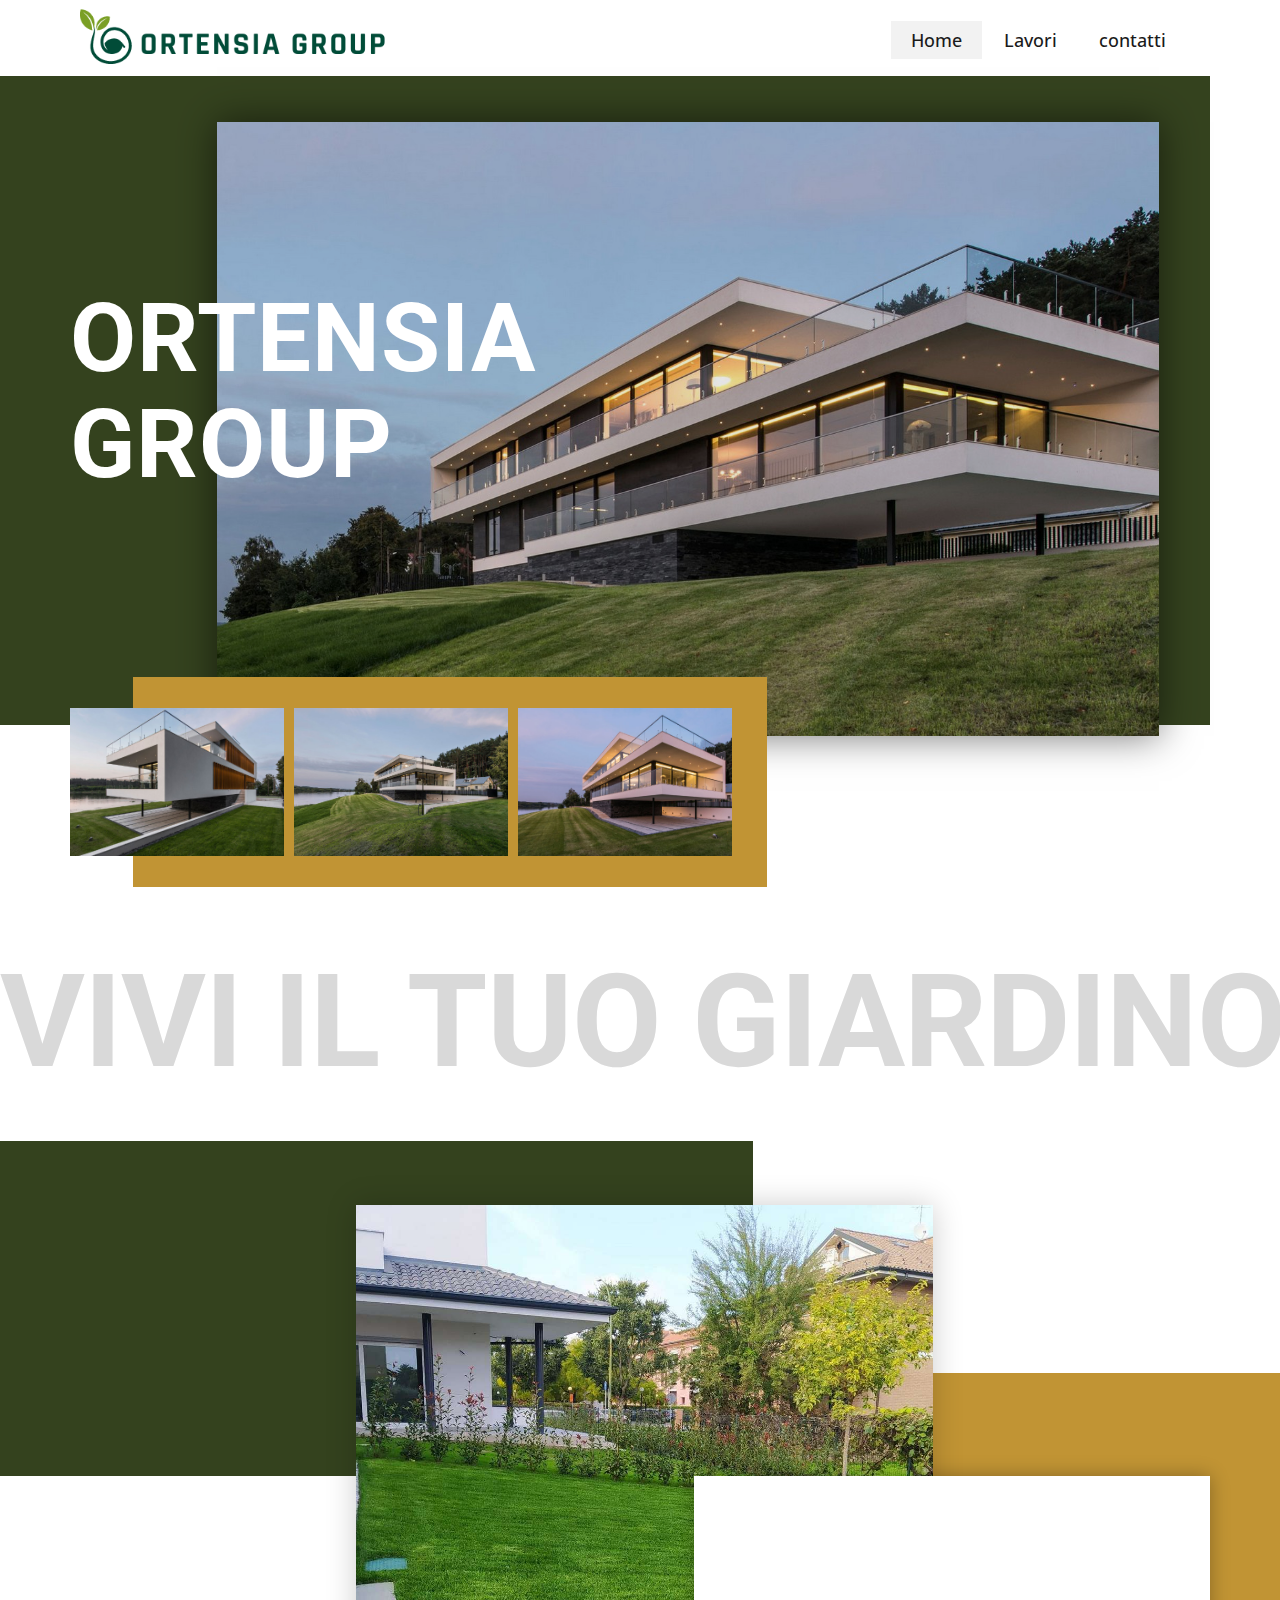
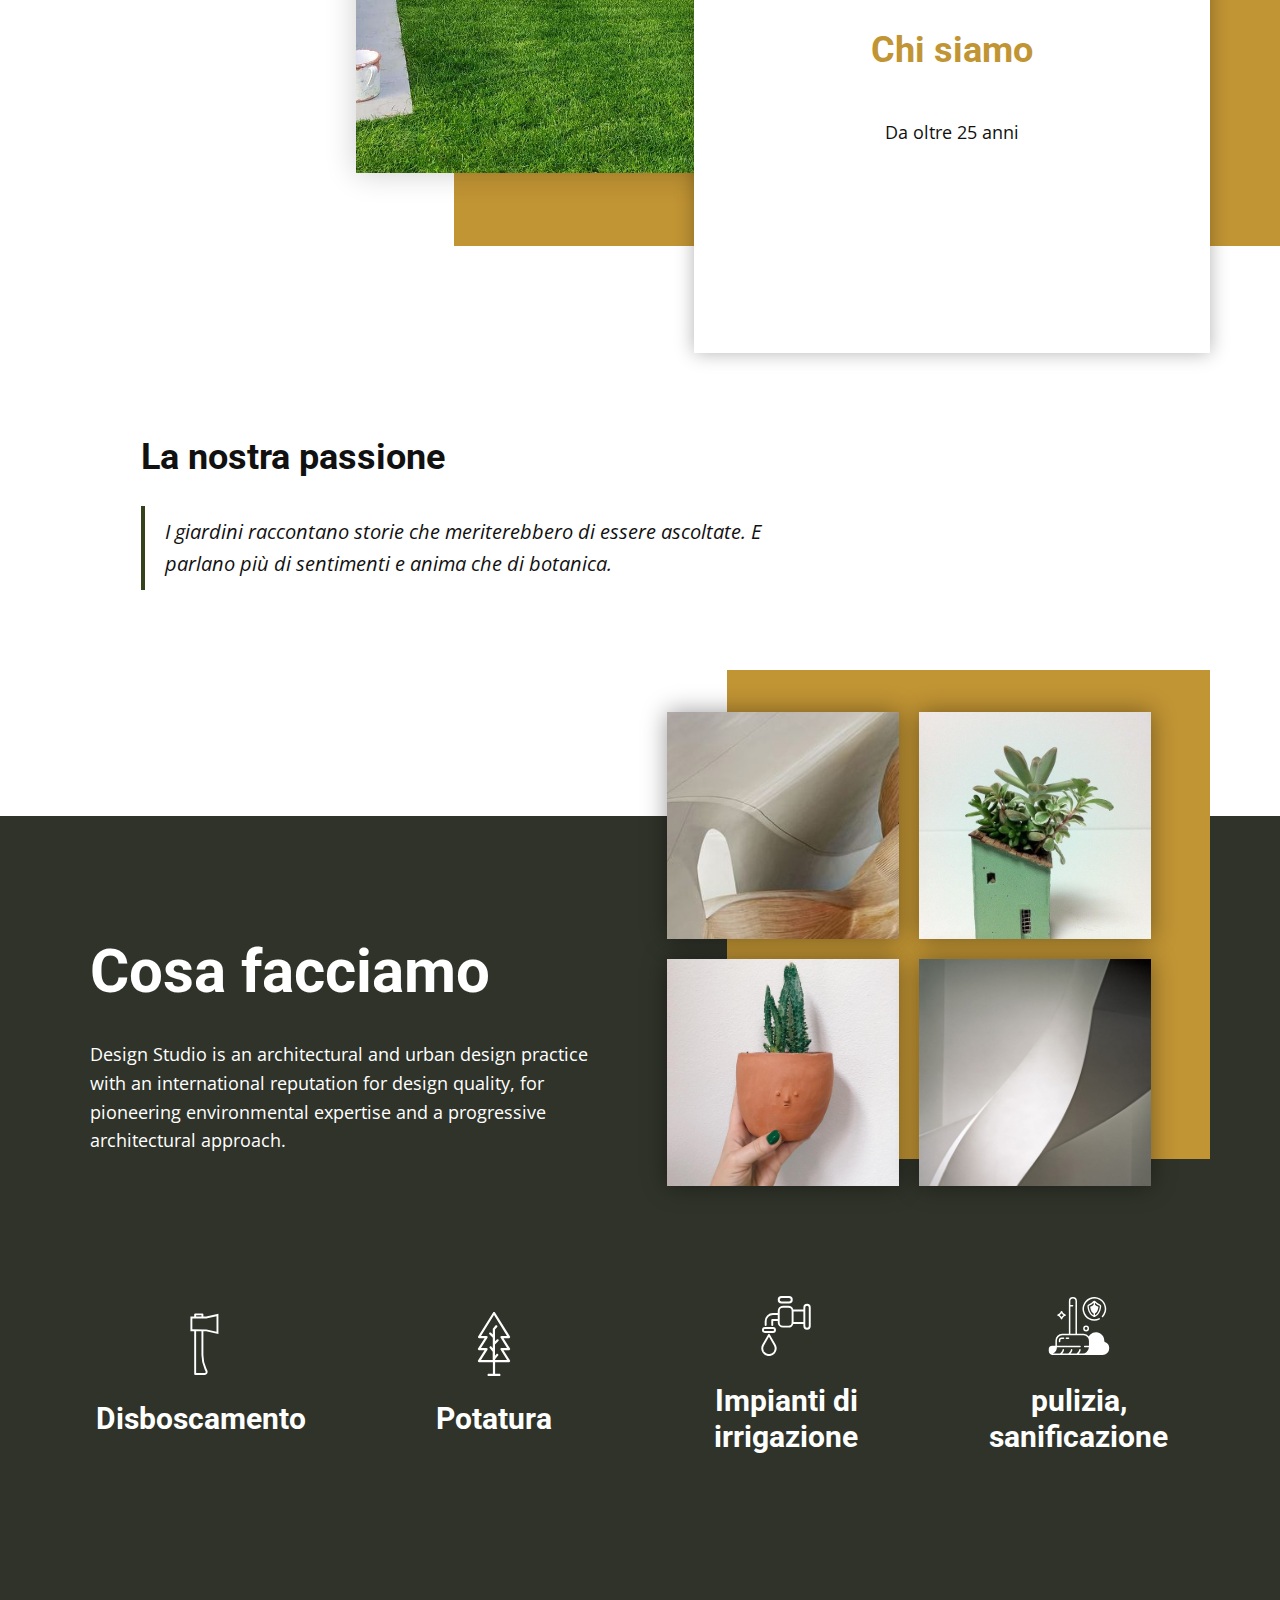
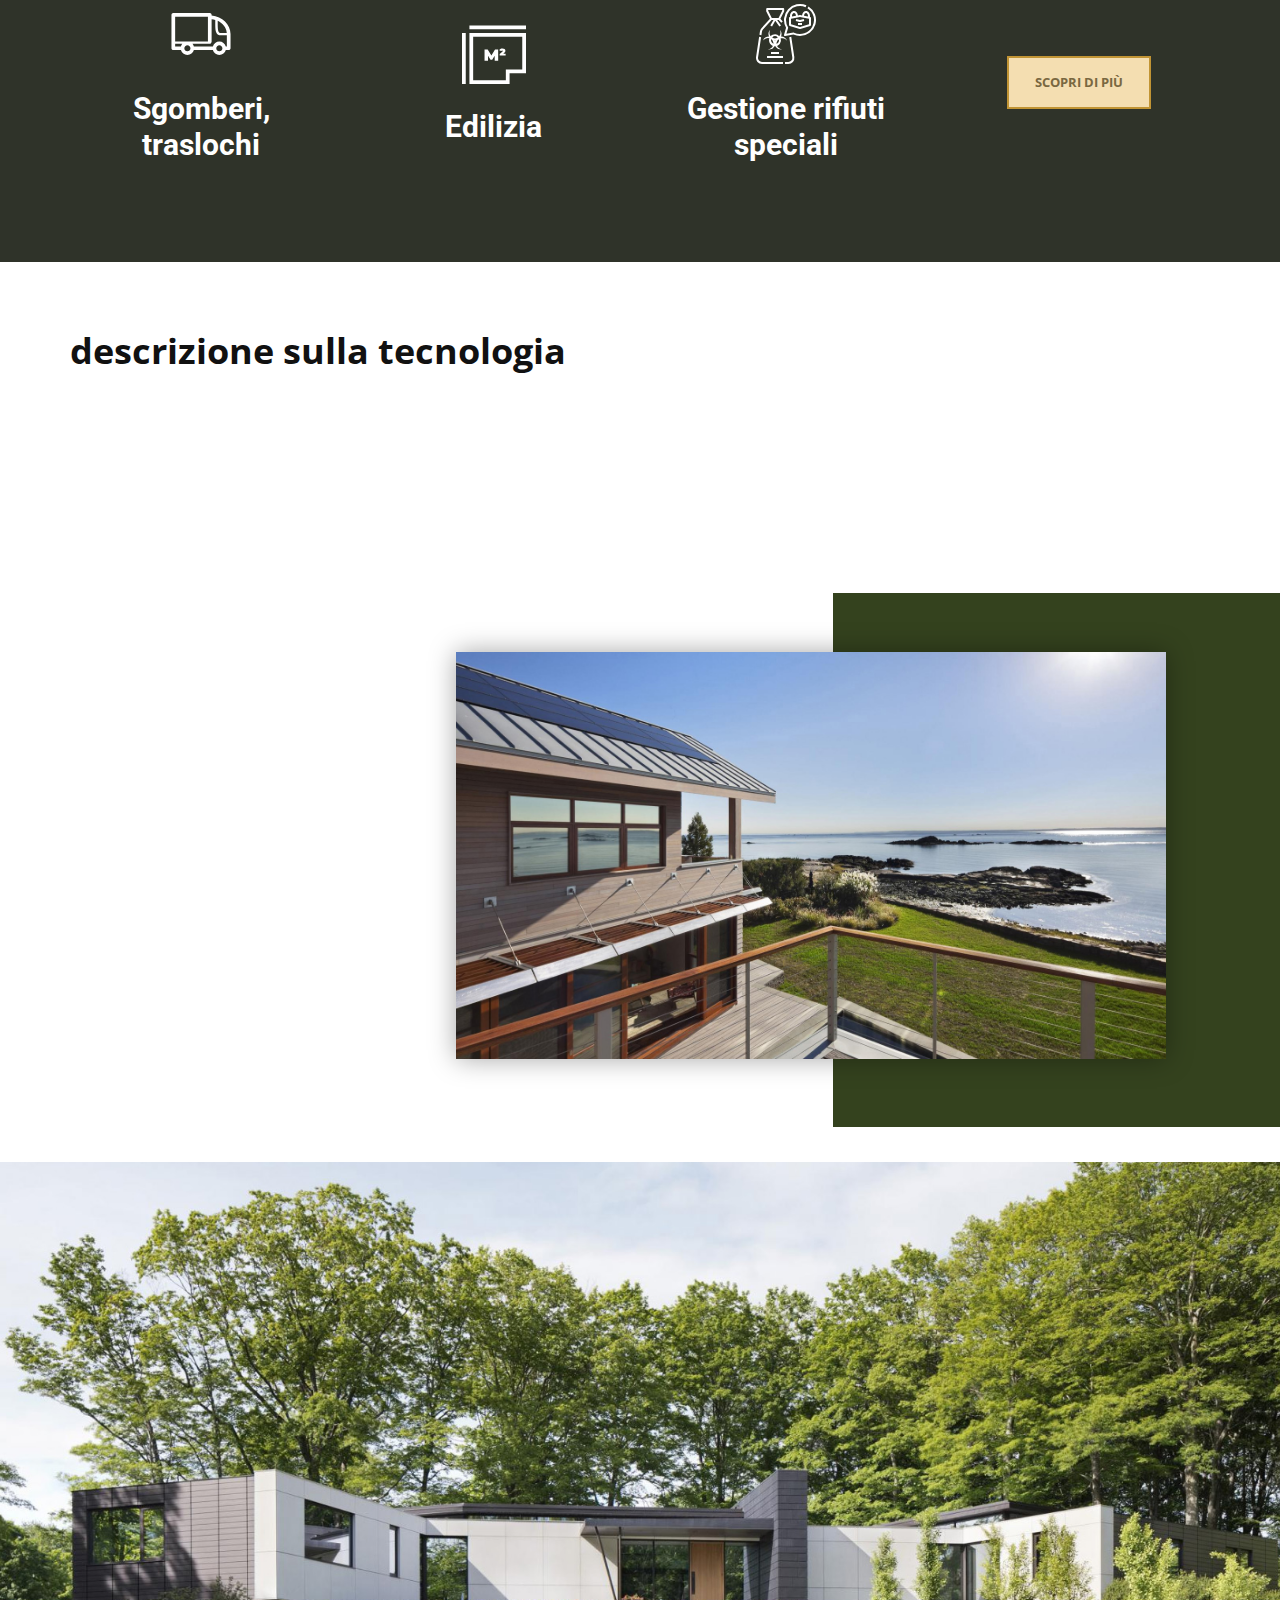
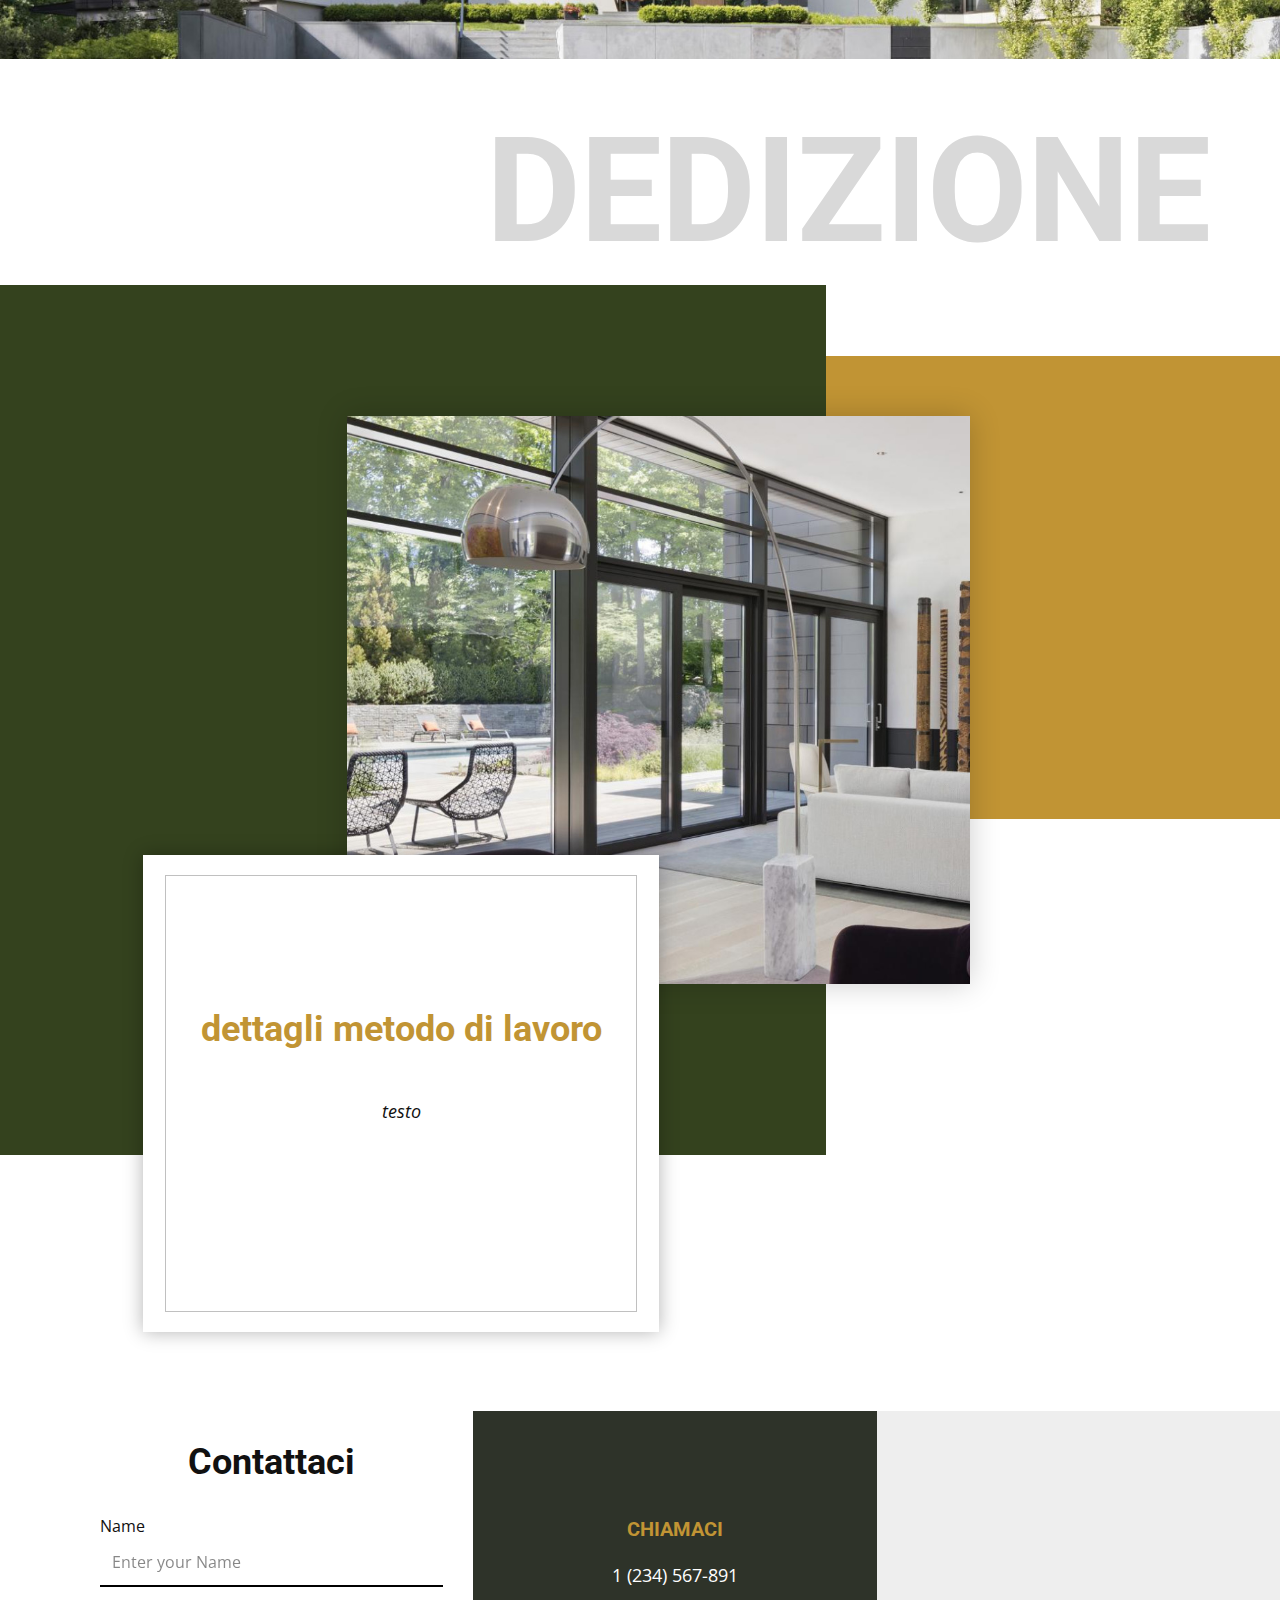
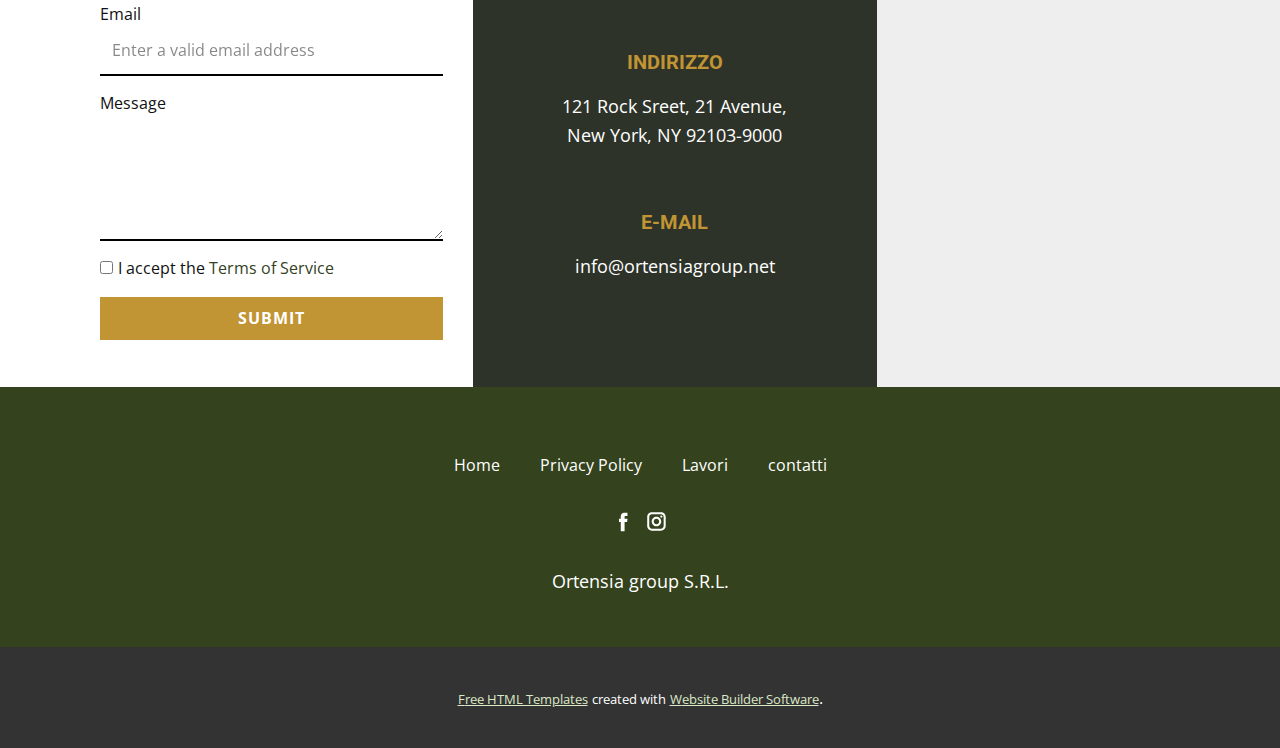
==== Home.html @ 45ccf009 "test" ====
<!DOCTYPE html>
<html style="font-size: 16px;">
  <head>
    <meta name="viewport" content="width=device-width, initial-scale=1.0">
    <meta charset="utf-8">
    <meta name="keywords" content="Real Estate Agency, Dream house, Amanda Martocchio Architecture, The design challenge, What We Do, Good Work, Greenwich Modern, What to learn more?">
    <meta name="description" content="">
    <meta name="page_type" content="np-template-header-footer-from-plugin">
    <title>Home</title>
    <link rel="stylesheet" href="nicepage.css" media="screen">
<link rel="stylesheet" href="Home.css" media="screen">
    <script class="u-script" type="text/javascript" src="jquery.js" defer=""></script>
    <script class="u-script" type="text/javascript" src="nicepage.js" defer=""></script>
    <meta name="generator" content="Nicepage 4.0.3, nicepage.com">
    <link id="u-theme-google-font" rel="stylesheet" href="https://fonts.googleapis.com/css?family=Roboto:100,100i,300,300i,400,400i,500,500i,700,700i,900,900i|Open+Sans:300,300i,400,400i,600,600i,700,700i,800,800i">
    
    
    
    
    
    
    
    
    
    
    
    <script type="application/ld+json">{
		"@context": "http://schema.org",
		"@type": "Organization",
		"name": "",
		"sameAs": []
}</script>
    <meta name="theme-color" content="#34421e">
    <meta property="og:title" content="Home">
    <meta property="og:type" content="website">
  </head>
  <body class="u-body"><header class="u-clearfix u-header" id="sec-f9f5"><div class="u-align-left u-clearfix u-sheet u-sheet-1">
        <img class="u-image u-image-default u-image-1" src="images/Partecify1.png" alt="" data-image-width="424" data-image-height="87">
        <nav class="u-menu u-menu-dropdown u-offcanvas u-menu-1" data-responsive-from="MD">
          <div class="menu-collapse" style="font-size: 1.125rem; letter-spacing: 0px; font-weight: 500;">
            <a class="u-button-style u-custom-active-color u-custom-border u-custom-border-color u-custom-hover-color u-custom-left-right-menu-spacing u-custom-padding-bottom u-custom-text-active-color u-custom-text-color u-custom-text-hover-color u-custom-top-bottom-menu-spacing u-nav-link" href="#" style="font-size: calc(1em + 10px); padding: 5px 12px;">
              <svg class="u-svg-link" preserveAspectRatio="xMidYMin slice" viewBox="0 0 302 302" style="undefined"><use xmlns:xlink="http://www.w3.org/1999/xlink" xlink:href="#svg-a760"></use></svg>
              <svg xmlns="http://www.w3.org/2000/svg" xmlns:xlink="http://www.w3.org/1999/xlink" version="1.1" id="svg-a760" x="0px" y="0px" viewBox="0 0 302 302" style="enable-background:new 0 0 302 302;" xml:space="preserve" class="u-svg-content"><g><rect y="36" width="302" height="30"></rect><rect y="236" width="302" height="30"></rect><rect y="136" width="302" height="30"></rect>
</g><g></g><g></g><g></g><g></g><g></g><g></g><g></g><g></g><g></g><g></g><g></g><g></g><g></g><g></g><g></g></svg>
            </a>
          </div>
          <div class="u-custom-menu u-nav-container">
            <ul class="u-nav u-spacing-2 u-unstyled u-nav-1"><li class="u-nav-item"><a class="u-active-grey-5 u-button-style u-hover-grey-10 u-nav-link u-text-active-grey-90 u-text-grey-90 u-text-hover-grey-90" href="Home.html" style="padding: 10px 20px;">Home</a>
</li><li class="u-nav-item"><a class="u-active-grey-5 u-button-style u-hover-grey-10 u-nav-link u-text-active-grey-90 u-text-grey-90 u-text-hover-grey-90" href="Lavori.html" style="padding: 10px 20px;">Lavori</a>
</li><li class="u-nav-item"><a class="u-active-grey-5 u-button-style u-hover-grey-10 u-nav-link u-text-active-grey-90 u-text-grey-90 u-text-hover-grey-90" href="contatti.html" style="padding: 10px 20px;">contatti</a>
</li></ul>
          </div>
          <div class="u-custom-menu u-nav-container-collapse">
            <div class="u-black u-container-style u-inner-container-layout u-opacity u-opacity-95 u-sidenav">
              <div class="u-inner-container-layout u-sidenav-overflow">
                <div class="u-menu-close"></div>
                <ul class="u-align-center u-nav u-popupmenu-items u-unstyled u-nav-2"><li class="u-nav-item"><a class="u-button-style u-nav-link" href="Home.html" style="padding: 10px 20px;">Home</a>
</li><li class="u-nav-item"><a class="u-button-style u-nav-link" href="Lavori.html" style="padding: 10px 20px;">Lavori</a>
</li><li class="u-nav-item"><a class="u-button-style u-nav-link" href="contatti.html" style="padding: 10px 20px;">contatti</a>
</li></ul>
              </div>
            </div>
            <div class="u-black u-menu-overlay u-opacity u-opacity-70"></div>
          </div>
        </nav>
      </div></header> 
    <section class="u-clearfix u-section-1" id="sec-baf5">
      <div class="u-palette-1-base u-shape u-shape-rectangle u-shape-1"></div>
      <img src="images/01.jpg" alt="" class="u-image u-image-default u-image-1">
      <div class="u-container-style u-group u-group-1">
        <div class="u-container-layout u-valign-middle u-container-layout-1">
          <h1 class="u-text u-text-body-alt-color u-title u-text-1">Ortensia Group</h1>
        </div>
      </div>
      <div class="u-palette-3-base u-shape u-shape-rectangle u-shape-2"></div>
      <div class="u-clearfix u-gutter-10 u-layout-wrap u-layout-wrap-1">
        <div class="u-layout">
          <div class="u-layout-row">
            <div class="u-border-no-bottom u-border-no-left u-border-no-right u-border-no-top u-container-style u-image u-layout-cell u-left-cell u-size-20 u-image-2">
              <div class="u-container-layout"></div>
            </div>
            <div class="u-border-no-bottom u-border-no-left u-border-no-right u-border-no-top u-container-style u-image u-layout-cell u-size-20 u-image-3">
              <div class="u-container-layout"></div>
            </div>
            <div class="u-border-no-bottom u-border-no-left u-border-no-right u-border-no-top u-container-style u-image u-layout-cell u-right-cell u-size-20 u-image-4">
              <div class="u-container-layout"></div>
            </div>
          </div>
        </div>
      </div>
    </section>
    <section class="u-clearfix u-section-2" id="carousel_45c2">
      <div class="u-container-style u-group u-group-1">
        <div class="u-container-layout u-valign-bottom-lg u-valign-middle-md u-valign-middle-sm u-valign-middle-xs u-container-layout-1">
          <h2 class="u-text u-text-grey-15 u-text-1">vivi Il tuo giardino</h2>
        </div>
      </div>
      <div class="u-palette-1-base u-shape u-shape-rectangle u-shape-1"></div>
      <div class="u-palette-3-base u-shape u-shape-rectangle u-shape-2"></div>
      <img src="images/giardinochisiamo.jpg" alt="" class="u-image u-image-default u-image-1" data-image-width="1993" data-image-height="1346">
      <div class="u-border-no-bottom u-border-no-left u-border-no-right u-border-no-top u-expanded-width-xs u-shape u-shape-rectangle u-white u-shape-3"></div>
      <div class="u-container-style u-group u-white u-group-2">
        <div class="u-container-layout u-container-layout-2">
          <h2 class="u-align-center u-text u-text-palette-3-base u-text-2">Chi siamo</h2>
          <p class="u-align-center u-text u-text-3">Da oltre 25 anni</p>
        </div>
      </div>
    </section>
    <section class="u-clearfix u-section-3" id="sec-af74">
      <div class="u-clearfix u-sheet u-sheet-1">
        <div class="u-align-center-xs u-align-left-lg u-align-left-md u-align-left-sm u-align-left-xl u-container-style u-group u-group-1">
          <div class="u-container-layout u-valign-middle-lg u-valign-middle-md u-valign-middle-sm u-valign-middle-xl u-container-layout-1">
            <h2 class="u-align-center-xs u-text u-text-1">La nostra passione&nbsp;</h2>
            <blockquote class="u-text u-text-2"> I giardini raccontano storie che meriterebbero di essere ascoltate. E parlano più di sentimenti e anima che di botanica.</blockquote>
          </div>
        </div>
      </div>
    </section>
    <section class="u-clearfix u-palette-1-dark-3 u-section-4" id="sec-0ca1">
      <div class="u-clearfix u-sheet u-sheet-1">
        <div class="u-palette-3-base u-shape u-shape-rectangle u-shape-1"></div>
        <div class="u-container-style u-expanded-width-sm u-group u-group-1">
          <div class="u-container-layout u-valign-middle-xl u-container-layout-1">
            <h2 class="u-text u-text-1">Cosa facciamo</h2>
            <p class="u-text u-text-2">Design Studio is an architectural and urban design practice with an international reputation for design quality, for pioneering environmental expertise and a progressive architectural approach.</p>
          </div>
        </div>
        <div class="u-clearfix u-gutter-0 u-layout-wrap u-layout-wrap-1">
          <div class="u-gutter-0 u-layout">
            <div class="u-layout-col">
              <div class="u-size-30">
                <div class="u-layout-row">
                  <div class="u-container-style u-layout-cell u-left-cell u-size-30 u-layout-cell-1">
                    <div class="u-container-layout">
                      <img class="u-expanded-width-sm u-expanded-width-xs u-image u-image-1" src="images/Untitled5.jpg">
                    </div>
                  </div>
                  <div class="u-container-style u-layout-cell u-right-cell u-size-30 u-layout-cell-2">
                    <div class="u-container-layout">
                      <img class="u-expanded-width-sm u-expanded-width-xs u-image u-image-2" src="images/33dee2efdaae64632514e4942754b400.jpg">
                    </div>
                  </div>
                </div>
              </div>
              <div class="u-size-30">
                <div class="u-layout-row">
                  <div class="u-container-style u-layout-cell u-left-cell u-size-30 u-layout-cell-3">
                    <div class="u-container-layout">
                      <img class="u-expanded-width-sm u-expanded-width-xs u-image u-image-3" src="images/d39717eb731b7ff9448aeffca445f15d.jpg">
                    </div>
                  </div>
                  <div class="u-container-style u-layout-cell u-right-cell u-size-30 u-layout-cell-4">
                    <div class="u-container-layout">
                      <img class="u-expanded-width-sm u-expanded-width-xs u-image u-image-4" src="images/8a209396-a5e6-d5fa-cdbb-6f3377184622.jpg">
                    </div>
                  </div>
                </div>
              </div>
            </div>
          </div>
        </div>
      </div>
    </section>
    <section class="u-clearfix u-palette-1-dark-3 u-section-5" id="sec-f016">
      <div class="u-clearfix u-sheet u-sheet-1">
        <div class="u-clearfix u-expanded-width u-gutter-30 u-layout-wrap u-layout-wrap-1">
          <div class="u-gutter-0 u-layout">
            <div class="u-layout-row">
              <div class="u-align-center-lg u-align-center-md u-align-center-sm u-align-center-xl u-container-style u-layout-cell u-left-cell u-similar-fill u-size-15 u-size-30-md u-layout-cell-1">
                <div class="u-container-layout u-valign-middle"><span class="u-icon u-icon-1"><svg class="u-svg-link" preserveAspectRatio="xMidYMin slice" viewBox="0 0 100 100" style="undefined"><use xmlns:xlink="http://www.w3.org/1999/xlink" xlink:href="#svg-dd08"></use></svg><svg class="u-svg-content" viewBox="0 0 100 100" id="svg-dd08"><defs><style>.cls-1{fill:none;}</style>
</defs><g id="Calque_2"><path class="cls-1" d="M50.72,30.15H42.39V95.25H55.66a1.68,1.68,0,0,0,1.45-.8,1.7,1.7,0,0,0,.11-1.65L55.6,89.31a52.58,52.58,0,0,1-4.88-22Z"></path><rect class="cls-1" height="2" width="8.33" x="42.39" y="5.17"></rect><path d="M58.05,30.17l19.17,4.38V2.79L58.05,7.17H53.72V3.67a1.5,1.5,0,0,0-1.5-1.5H40.89a1.5,1.5,0,0,0-1.5,1.5v3.5H33.47v23h5.92V96.75a1.5,1.5,0,0,0,1.5,1.5H55.66a4.72,4.72,0,0,0,4.28-6.72L58.32,88a49.49,49.49,0,0,1-4.6-20.76V30.16Zm-15.66-25h8.33v2H42.39ZM55.6,89.31l1.62,3.49a1.7,1.7,0,0,1-.11,1.65,1.68,1.68,0,0,1-1.45.8H42.39V30.14h8.33V67.28A52.58,52.58,0,0,0,55.6,89.31ZM36.47,27.13v-17H58.22l16-3.62V30.79L58.56,27.2Z"></path>
</g></svg></span>
                  <h3 class="u-align-center-xs u-text u-text-1">Disboscamento</h3>
                </div>
              </div>
              <div class="u-align-center-lg u-align-center-md u-align-center-sm u-align-center-xl u-container-style u-layout-cell u-similar-fill u-size-15 u-size-30-md u-layout-cell-2">
                <div class="u-container-layout u-valign-middle"><span class="u-icon u-icon-2"><svg class="u-svg-link" preserveAspectRatio="xMidYMin slice" viewBox="0 0 64 64" style="undefined"><use xmlns:xlink="http://www.w3.org/1999/xlink" xlink:href="#svg-b683"></use></svg><svg class="u-svg-content" viewBox="0 0 64 64" id="svg-b683" style="enable-background:new 0 0 64 64;"><g id="Layer_6"><g><path d="M48,37.6c0.2-0.4,0.2-0.8,0-1.1l-6.5-10.3H47c0.4,0,0.8-0.2,1-0.6s0.2-0.8,0-1.1l-15-24c-0.4-0.6-1.5-0.6-1.9,0l-15,24    c-0.2,0.3-0.2,0.8,0,1.1s0.6,0.6,1,0.6h5.5L16,36.5c-0.2,0.3-0.2,0.8,0,1.1c0.2,0.4,0.6,0.6,1,0.6h5.5L16,48.5    c-0.2,0.3-0.2,0.8,0,1.1c0.2,0.4,0.6,0.6,1,0.6h13.9v11.6h-4.3c-0.6,0-1.1,0.5-1.1,1.1S26,64,26.6,64h10.8c0.6,0,1.1-0.5,1.1-1.1    s-0.5-1.1-1.1-1.1h-4.3V50.2H47c0.4,0,0.8-0.2,1-0.6c0.2-0.4,0.2-0.8,0-1.1l-6.5-10.3H47C47.4,38.2,47.8,37.9,48,37.6z M39.5,35.9    c-0.4,0-0.8,0.2-1,0.6c-0.2,0.4-0.2,0.8,0,1.1L45,48H33.1v-0.8l3-3.6c0.4-0.5,0.3-1.2-0.2-1.6c-0.5-0.4-1.2-0.3-1.6,0.2l-1.3,1.6    V32.5l3.4-3.4c0.4-0.4,0.4-1.1,0-1.6s-1.1-0.4-1.6,0l-1.8,1.8V17.6l2.2-2.6c0.4-0.5,0.3-1.2-0.2-1.6c-0.5-0.4-1.2-0.3-1.6,0.2    l-2.4,2.9c-0.1,0.1-0.2,0.2-0.2,0.4c0,0,0,0.1,0,0.1c0,0.1,0,0.1,0,0.2v5.3l-1.8-1.8c-0.4-0.4-1.1-0.4-1.6,0    c-0.4,0.4-0.4,1.1,0,1.6l3.4,3.4v10.6l-1.3-1.6c-0.4-0.5-1.1-0.5-1.6-0.2c-0.5,0.4-0.5,1.1-0.2,1.6l3,3.7V48H19l6.5-10.3    c0.2-0.3,0.2-0.8,0-1.1c-0.2-0.4-0.6-0.6-1-0.6H19l6.5-10.3c0.2-0.3,0.2-0.8,0-1.1c-0.2-0.4-0.6-0.6-1-0.6H19L32,3.1l13,20.8h-5.5    c-0.4,0-0.8,0.2-1,0.6c-0.2,0.4-0.2,0.8,0,1.1L45,35.9H39.5z"></path>
</g>
</g></svg></span>
                  <h3 class="u-align-center-xs u-text u-text-2">Potatura</h3>
                </div>
              </div>
              <div class="u-align-center-lg u-align-center-md u-align-center-sm u-align-center-xl u-container-style u-layout-cell u-similar-fill u-size-15 u-size-30-md u-layout-cell-3">
                <div class="u-container-layout u-valign-middle"><span class="u-icon u-icon-3"><svg class="u-svg-link" preserveAspectRatio="xMidYMin slice" viewBox="0 0 32 32" style="undefined"><use xmlns:xlink="http://www.w3.org/1999/xlink" xlink:href="#svg-8d62"></use></svg><svg class="u-svg-content" viewBox="0 0 32 32" id="svg-8d62"><path d="M4.2856,29.2708c.0263.0419.0547.0825.083.1211l.5508.6108c.0078.0073.0888.0776.0966.0845l.545.3794a3.7433,3.7433,0,0,0,.5107.2446l.1445.0527a.4691.4691,0,0,0,.0635.023c.0693.0229.1406.0444.2158.0649a3.7639,3.7639,0,0,0,.9746.127,3.9334,3.9334,0,0,0,.9952-.1289c.0683-.0191.14-.04.208-.0625l.0019-.001.0147-.0049-.001-.001c.0176-.0044.0342-.01.0478-.0146l.1407-.0528a3.7614,3.7614,0,0,0,.8457-.4609c.041-.0283.081-.0581.1074-.08.084-.0649.167-.1338.2471-.208l.43-.4687.0772-.1021c.0293-.04.0576-.0806.0752-.1094.0488-.0727.0947-.1469.14-.2231.002-.0044.0479-.0825.05-.0869A3.8357,3.8357,0,0,0,10.8,25.2224L7.8979,20.1946a.4863.4863,0,0,0-.8418,0L4.1518,25.2229a3.8281,3.8281,0,0,0-.5127,1.9136,3.9093,3.9093,0,0,0,.5078,1.9106Zm.708-3.5625,2.4834-4.3,2.4824,4.3a2.864,2.864,0,0,1,.3848,1.4292,2.9452,2.9452,0,0,1-.3848,1.4346c-.0332.0576-.0674.1133-.16.2481l.3926.2861-.456-.2012.3877.293-.5069-.15-.0937.1011-.1026.1c-.0595.0542-.1211.1059-.2636.2138a2.8074,2.8074,0,0,1-.6358.3467l-.1221.0449-.0175.0059-.1709.0522a2.8686,2.8686,0,0,1-1.459.0025L6.57,29.86l-.0244-.0068-.1191-.0459a2.9113,2.9113,0,0,1-.3613-.17l-.3418-.23-.52-.52-.4414.22.3457-.3525-.0683-.106-.4053.2681.33-.3951A2.8922,2.8922,0,0,1,4.61,27.1365,2.8563,2.8563,0,0,1,4.9936,25.7083Z"></path><path d="M5.8305,15.9988a.4851.4851,0,0,0,.4853-.4859V13.6223A3.1659,3.1659,0,0,1,9.4789,10.46h2.3965v2.0606H9.1235a.4847.4847,0,0,0-.4854.4853v2.5068a.4854.4854,0,1,0,.9707,0V13.4915h2.2666v.7207a2.589,2.589,0,0,0,2.5859,2.5859h2.74a2.58,2.58,0,0,0,2.4521-1.8052h5.0284v1.0435a1.84,1.84,0,0,0,3.68,0V6.6882a1.84,1.84,0,0,0-3.68,0V7.7317H19.6537a2.58,2.58,0,0,0-2.4521-1.8052h-2.74a2.5887,2.5887,0,0,0-2.5859,2.586v.976H9.4789a4.1386,4.1386,0,0,0-4.1338,4.1338v1.8906A.4852.4852,0,0,0,5.8305,15.9988ZM25.6528,6.6882a.8691.8691,0,0,1,1.7382,0v9.3482a.8691.8691,0,0,1-1.7382,0V6.6882Zm-.9707,7.3335H19.7875V8.7029h4.8946ZM12.8461,8.5125a1.617,1.617,0,0,1,1.6152-1.6148h2.74a1.617,1.617,0,0,1,1.6152,1.6148v5.7a1.6166,1.6166,0,0,1-1.6152,1.6147h-2.74a1.6166,1.6166,0,0,1-1.6152-1.6147v-5.7Z"></path><path d="M5.4223,19.4436H9.5317a1.4683,1.4683,0,0,0,0-2.9365H5.4223a1.4683,1.4683,0,0,0,0,2.9365Zm0-1.9653H9.5317a.4971.4971,0,0,1,0,.9941H5.4223a.4971.4971,0,1,1,0-.9941Z"></path><path d="M13.7455,4.762h3.7578a1.8706,1.8706,0,0,0,0-3.7412H13.7455a1.8706,1.8706,0,0,0,0,3.7412Zm0-2.77h3.7578a.9.9,0,0,1,0,1.7993H13.7455a.9.9,0,0,1,0-1.7993Z"></path></svg></span>
                  <h3 class="u-align-center-xs u-text u-text-3">Impianti di irrigazione</h3>
                </div>
              </div>
              <div class="u-align-center u-container-style u-layout-cell u-right-cell u-similar-fill u-size-15 u-size-30-md u-layout-cell-4">
                <div class="u-container-layout u-valign-middle-lg u-valign-middle-md u-valign-middle-sm u-valign-middle-xl"><span class="u-icon u-icon-4"><svg class="u-svg-link" preserveAspectRatio="xMidYMin slice" viewBox="0 0 512 512" style="undefined"><use xmlns:xlink="http://www.w3.org/1999/xlink" xlink:href="#svg-dd3a"></use></svg><svg class="u-svg-content" viewBox="0 0 512 512" id="svg-dd3a"><g id="Cleaning_hygiene"><path d="M85.5624,174.9673c14.249,6.42,19.0005,11.1709,25.42,25.42a6,6,0,0,0,10.94,0c6.42-14.248,11.1714-19,25.4209-25.42a6,6,0,0,0,0-10.9414c-14.249-6.419-19.0005-11.1709-25.42-25.42a6,6,0,0,0-10.94,0c-6.42,14.249-11.1714,19.0009-25.42,25.42a6,6,0,0,0-.0005,10.9414Zm30.8906-20.875a44.2886,44.2886,0,0,0,15.4048,15.4043,44.3087,44.3087,0,0,0-15.4048,15.4043,44.3073,44.3073,0,0,0-15.4043-15.4043A44.2914,44.2914,0,0,0,116.453,154.0923Z"></path><path d="M463.1387,384.1265a7.9924,7.9924,0,0,1-5.12-7.59c0-.17,0-.33.01-.49a66.5655,66.5655,0,0,0,0-7.34c-1.82-33.59-29.58-60.96-63.2-62.32a65.4988,65.4988,0,0,0-48.45,18.35A66.1879,66.1879,0,0,0,335.09,339.032a54.7666,54.7666,0,0,0-42.4613-20.1155H239.77V56.5806a32.4087,32.4087,0,0,0-64.8174,0V318.9165H122.0986a54.88,54.88,0,0,0-54.88,54.88v40h-24.89a28.3742,28.3742,0,0,0-28.34,28.34v14.71a30.9217,30.9217,0,0,0,11.1479,23.7747c.0949.0791.1857.1621.2851.2353a30.8463,30.8463,0,0,0,19.557,6.97h61.267l.0218.0012.0153-.0012h66.53l.0217.0012.0154-.0012h66.53l.0217.0012.0154-.0012H443.6987a54.9971,54.9971,0,0,0,38.8-16.26,52.7053,52.7053,0,0,0,15.51-37.8A53.8292,53.8292,0,0,0,463.1387,384.1265ZM186.953,100.0317h17.5435a6,6,0,0,0,0-12H186.953V56.5806a20.4087,20.4087,0,0,1,40.8174,0V318.9165H186.953Zm67.9387,375.7947c13.5628-14.9172,14.6326-27.8508,14.678-28.5173a6.03,6.03,0,0,0-5.5727-6.4307,5.9647,5.9647,0,0,0-6.3936,5.541c-.0556.6009-1.55,14.5081-20.2673,29.407H188.3243c13.5629-14.9172,14.6326-27.8508,14.678-28.5173a6.03,6.03,0,0,0-5.5727-6.4307,5.9607,5.9607,0,0,0-6.3936,5.541c-.0556.6009-1.55,14.5081-20.2673,29.407h-49.012c13.5626-14.9172,14.6323-27.8508,14.6778-28.5173a6.03,6.03,0,0,0-5.5728-6.4307,5.9633,5.9633,0,0,0-6.3936,5.541c-.0556.6009-1.55,14.5081-20.2668,29.407H46.6685c17.1311-8.53,25.2-20.9043,28.9911-30.8044a58.5283,58.5283,0,0,0,3.786-19.2256H264.1987a6,6,0,0,0,0-12H79.2187v-40a42.88,42.88,0,0,1,42.88-42.88h58.835l.0193.001H233.77l.0193-.001h58.8391a42.88,42.88,0,0,1,42.88,42.88v40h-34.27a6,6,0,0,0,0,12h33.5772c-.1313,3.58-.3772,6.07-.3772,6.07a58.1924,58.1924,0,0,1-19.1,33.48,41.4239,41.4239,0,0,1-27.73,10.48Z"></path><path d="M132.5136,348.0591H117.6293A23.2629,23.2629,0,0,0,94.393,371.2964v8.7851a6,6,0,0,0,12,0v-8.7851a11.25,11.25,0,0,1,11.2363-11.2373h14.8843a6,6,0,0,0,0-12Z"></path><path d="M172.0189,348.0591H154.9423a6,6,0,0,0,0,12h17.0766a6,6,0,0,0,0-12Z"></path><path d="M289.2391,275.4673A23.5574,23.5574,0,1,0,312.7968,251.91,23.5846,23.5846,0,0,0,289.2391,275.4673Zm35.1148,0A11.5574,11.5574,0,1,1,312.7968,263.91,11.57,11.57,0,0,1,324.3539,275.4673Z"></path><path d="M378.829,213.9165a94.0012,94.0012,0,0,0,41.103-9.3437,6,6,0,0,0-5.2051-10.8125,82.0957,82.0957,0,0,1-35.8979,8.1562A82.8708,82.8708,0,1,1,439.682,175.3a6,6,0,1,0,8.81,8.1484,94.8725,94.8725,0,1,0-69.6626,30.4678Z"></path><path d="M390.0585,60.3159a14.3105,14.3105,0,0,0-11.0008-5.8281,5.2452,5.2452,0,0,0-1.2133,0,14.3112,14.3112,0,0,0-11.0013,5.8281c-9.2558,12.48-25.5048,19.7237-34.3671,22.9307A14.5233,14.5233,0,0,0,322.97,98.1509c5.1543,59.1211,35.7422,78.0547,48.6538,83.45a17.5764,17.5764,0,0,0,13.6533,0c12.9121-5.3955,43.5-24.3291,48.6543-83.45a14.523,14.523,0,0,0-9.5063-14.9043C415.5634,80.04,399.3143,72.7954,390.0585,60.3159Zm-44.1773,45.5313c4.0262,31.5166,17.5876,45.1875,27.07,50.988v13.2683c-12.1923-6.1372-34.7582-23.99-39.023-72.9077A3.51,3.51,0,0,1,336.22,93.59c9.24-3.3442,25.6264-10.666,36.7315-23.372v14.249a5.5134,5.5134,0,0,0,.0655.8056c-7.8126,7.2-17.1606,11.9986-23.8194,14.8106A5.4985,5.4985,0,0,0,345.8812,105.8472Zm77.0923-8.6514c-4.2647,48.9158-26.83,66.77-39.0224,72.9072V156.8352c9.4823-5.8,23.0436-19.4714,27.0693-50.988a5.5,5.5,0,0,0-3.3159-5.7637c-6.6593-2.812-16.0073-7.61-23.819-14.8106a5.5134,5.5134,0,0,0,.0656-.8056V70.2188c11.105,12.7058,27.4913,20.0273,36.73,23.3715A3.51,3.51,0,0,1,422.9735,97.1958Z"></path>
</g></svg></span>
                  <h3 class="u-text u-text-4">pulizia, sanificazione</h3>
                </div>
              </div>
            </div>
          </div>
        </div>
      </div>
    </section>
    <section class="u-clearfix u-palette-1-dark-3 u-section-6" id="carousel_c080">
      <div class="u-clearfix u-sheet u-sheet-1">
        <div class="u-clearfix u-expanded-width u-gutter-30 u-layout-wrap u-layout-wrap-1">
          <div class="u-gutter-0 u-layout">
            <div class="u-layout-row">
              <div class="u-align-center-lg u-align-center-md u-align-center-sm u-align-center-xl u-container-style u-layout-cell u-left-cell u-similar-fill u-size-15 u-size-30-md u-layout-cell-1">
                <div class="u-container-layout u-valign-middle"><span class="u-icon u-icon-1"><svg class="u-svg-link" preserveAspectRatio="xMidYMin slice" viewBox="0 0 26 26" style="undefined"><use xmlns:xlink="http://www.w3.org/1999/xlink" xlink:href="#svg-7f50"></use></svg><svg class="u-svg-content" viewBox="0 0 26 26" id="svg-7f50"><path d="M17.3105469,5.4951172V5.2109375c0-0.4140625-0.3359375-0.75-0.75-0.75H1.7490234  c-0.4140625,0-0.75,0.3359375-0.75,0.75v13.578125c0,0.4140625,0.3359375,0.75,0.75,0.75h3.0946045  c0.3288574,1.1506348,1.3780518,2,2.6329346,2s2.3040771-0.8493652,2.6329346-2h6.4510498h1.2567139  c0.3288574,1.1506348,1.3780518,2,2.6329346,2s2.3040771-0.8493652,2.6329346-2h0.9940186  c0.0308228,0,0.0570679-0.0139771,0.0869141-0.0175781c0.0298462,0.0036011,0.0560913,0.0175781,0.0869141,0.0175781  c0.4140625,0,0.75-0.3359375,0.75-0.75v-5.7397461C25.0009766,9.0928345,21.6141357,5.8380127,17.3105469,5.4951172z   M23.4721069,12.5493164h-2.8168335c-0.71875-0.1967773-0.8642578-1.4838867-0.8642578-3.4882813V7.6651001  C21.835083,8.6127319,23.2741699,10.4281616,23.4721069,12.5493164z M18.7910156,7.2894287v1.7716064  c0,2.1738281,0.1298828,4.1518555,1.7041016,4.4780273c0.0332031,0.0068359,0.0673828,0.0102539,0.1015625,0.0102539h2.9042969  v4.4897461h-0.4178467c-0.3288574-1.1506348-1.3780518-2-2.6329346-2s-2.3040771,0.8493652-2.6329346,2h-1.2567139h-6.4510498  C9.99823,17.6497803,9.8059692,17.2982788,9.5479736,17h7.0125732c0.201355,0,0.3722534-0.1203003,0.4515381-0.291626  c0.177063-0.1372681,0.2984619-0.3421631,0.2984619-0.583374V6.9979858  C17.8234863,7.0465698,18.3175659,7.1478882,18.7910156,7.2894287z M15.8105469,16H2.4990234V5.9609375h13.3115234V16z   M2.4990234,17h2.9061279c-0.2579956,0.2982788-0.4502563,0.6497803-0.5615234,1.0390625H2.4990234V17z M7.4765625,20.0390625  c-0.6894531,0-1.25-0.5605469-1.25-1.25s0.5605469-1.25,1.25-1.25c0.6885986,0,1.2481689,0.5593262,1.2495117,1.2475586  c0,0.0008545-0.0004883,0.0015869-0.0004883,0.0024414s0.0004883,0.0015869,0.0004883,0.0024414  C8.7247314,19.4797363,8.1651611,20.0390625,7.4765625,20.0390625z M20.4501953,20.0390625c-0.6894531,0-1.25-0.5605469-1.25-1.25  s0.5605469-1.25,1.25-1.25s1.25,0.5605469,1.25,1.25S21.1396484,20.0390625,20.4501953,20.0390625z" fill="currentColor"></path></svg></span>
                  <h3 class="u-align-center-xs u-text u-text-1">Sgomberi, traslochi</h3>
                </div>
              </div>
              <div class="u-align-center-lg u-align-center-md u-align-center-sm u-align-center-xl u-container-style u-layout-cell u-similar-fill u-size-15 u-size-30-md u-layout-cell-2">
                <div class="u-container-layout u-valign-middle"><span class="u-icon u-icon-2"><svg class="u-svg-link" preserveAspectRatio="xMidYMin slice" viewBox="0 -22 512 512" style="undefined"><use xmlns:xlink="http://www.w3.org/1999/xlink" xlink:href="#svg-0330"></use></svg><svg xmlns="http://www.w3.org/2000/svg" viewBox="0 -22 512 512" id="svg-0330" class="u-svg-content"><path d="m59.332031 467h321.335938v-85.332031h131.332031v-321.714844h-452.667969zm30-377.046875h392.667969v261.714844h-131.332031v85.332031h-261.335938zm0 0"></path><path d="m59.332031 0h452.667969v30h-452.667969zm0 0"></path><path d="m0 59.953125h30v407.046875h-30zm0 0"></path><path d="m264.054688 191.496094-28.863282 48.492187-29.640625-48.492187h-25.222656v91.003906h27.953125v-40.042969l19.761719 31.851563h13.519531l19.761719-33.28125.257812 41.472656h27.953125l-.261718-91.003906zm0 0"></path><path d="m336.980469 219.058594c8.449219-7.410156 10.398437-11.960938 10.398437-17.160156 0-10.53125-9.617187-17.160157-23.917968-17.160157-13.390626 0-21.84375 5.457031-25.613282 12.867188l15.082032 7.152343c1.6875-3.121093 4.679687-4.941406 8.710937-4.941406 3.640625 0 5.199219 1.5625 5.199219 3.640625 0 1.691407-.78125 3.769531-4.679688 7.019531l-20.671875 17.683594v11.828125h47.582031v-14.816406h-19.242187zm0 0"></path></svg></span>
                  <h3 class="u-align-center-xs u-text u-text-2">Edilizia</h3>
                </div>
              </div>
              <div class="u-align-center-lg u-align-center-md u-align-center-sm u-align-center-xl u-container-style u-layout-cell u-similar-fill u-size-15 u-size-30-md u-layout-cell-3">
                <div class="u-container-layout u-valign-middle"><span class="u-icon u-icon-3"><svg class="u-svg-link" preserveAspectRatio="xMidYMin slice" viewBox="0 0 512 512" style="undefined"><use xmlns:xlink="http://www.w3.org/1999/xlink" xlink:href="#svg-293d"></use></svg><svg class="u-svg-content" viewBox="0 0 512 512" id="svg-293d"><g><path d="M63.589,237.161a31.9,31.9,0,0,1,7.961-16.732L141.03,144h14.675l-25.16,44.031,13.893,7.938,25.8-45.156,32.741,45.837,13.02-9.3L185.037,144h12.915l20.128,22.141,11.84-10.763-18.822-20.7,29.548-59.1A7.994,7.994,0,0,0,241.491,72V56a8,8,0,0,0-8-8h-128a8,8,0,0,0-8,8V72a7.994,7.994,0,0,0,.845,3.578l29.548,59.1L59.71,209.667a47.839,47.839,0,0,0-11.941,25.1L43.521,262.8l15.82,2.4ZM113.491,64h112v6.111L196.547,128H142.436L113.491,70.111Z"></path><path d="M39.745,468.864a31.972,31.972,0,0,1-7.375-25.658L56.917,281.2,41.1,278.8,16.55,440.81A48,48,0,0,0,64.009,496H232V480H64.009A31.971,31.971,0,0,1,39.745,468.864Z"></path><path d="M297.886,278.8l-15.821,2.4,24.547,162.008A32,32,0,0,1,274.974,480H248v16h26.974a48,48,0,0,0,47.459-55.19Z"></path><rect height="16" width="64" x="136" y="400"></rect><rect height="16" width="128" x="104" y="432"></rect><path d="M264,309.438c-5.472-20.88-27.189-34.077-48.122-33.177,1.356-.058,3.513-11.4,3.772-12.969a48.639,48.639,0,0,0,.075-15.9A42.963,42.963,0,0,0,207.912,224a53.265,53.265,0,0,1,4.1,24.5,44.11,44.11,0,0,1-3.239,14.05c-.363.9-6,11.062-6.2,10.86a47.946,47.946,0,0,0-53.883-10.678c-5.968,2.633-10.125,7.014-15.356,10.478-11.774-12.86-11.5-34-5.245-49.209-1.356,3.3-5.439,6.456-7.226,9.833a45.174,45.174,0,0,0-4.408,12.581c-2.029,10.571.294,19.82,3.559,29.751-21.081,1.19-42.2,11.071-48.013,33.273.821-3.131,6.846-7.5,9.423-9.54a51.888,51.888,0,0,1,12.584-7.376,46.27,46.27,0,0,1,28.832-2.117A47.773,47.773,0,0,0,120,306.674c0,19.908,12.588,37.574,30.938,44.88-2.721,7.648-9.272,13.906-15.837,18.391-4.925,3.364-16.913,10.333-23.189,8.623a43.5,43.5,0,0,0,26.852-1.727,49.148,49.148,0,0,0,14.87-9.148c1.17-1.043,10.272-13.193,10.488-13.175q1.918.155,3.878.156c4.347,0,4,.139,6.261,3.725A43.194,43.194,0,0,0,180.6,366c11.244,11.043,27.984,16.795,43.484,12.571-5.9,1.608-17.613-5.087-22.439-8.252-6.634-4.351-13.644-11.025-16.51-18.577,8.352-5.1,15.968-8.88,21.914-17.185a47.955,47.955,0,0,0,6.108-44.149c-.312-.865,15.638-1.229,16.753-1.1C243.627,290.929,255.637,298.627,264,309.438ZM168,312.8a57.681,57.681,0,0,0-2.458-6.222q1.228.07,2.458.09l2.477-.131A57.757,57.757,0,0,0,168,312.8Zm22.58-28.782c-.872.56-1.73,1.146-2.6,1.714a42.642,42.642,0,0,1-42.56-1.714,31.947,31.947,0,0,1,45.16,0ZM136,306.674c0-4.273-.465-10.672,4.431-7.079,3.138,2.3,5.792,5.815,7.9,9.042a43.583,43.583,0,0,1,6.972,27.41A32.048,32.048,0,0,1,136,306.674Zm44.778,29.271c-1.258-7.639.609-15.553,4.019-22.406a46.182,46.182,0,0,1,6.223-9.429c.489-.572,7.539-6.94,7.549-6.91A31.9,31.9,0,0,1,200,306.674C200,318.73,192.447,331.69,180.778,335.945Z"></path><path d="M436.272,35.709l-8.544,13.528A112.026,112.026,0,0,1,320.046,245.246a8,8,0,0,0-4.755-.663l-56.012,9.41,13.5-45.952a8,8,0,0,0-.821-6.381A112.049,112.049,0,0,1,412.8,41.316L419.2,26.654A128.042,128.042,0,0,0,256.461,206.835l-16.137,54.91a8,8,0,0,0,9,10.145L315.5,260.772A126.847,126.847,0,0,0,368,272,128.012,128.012,0,0,0,436.272,35.709Z"></path><path d="M416,72c-16.315,0-29.817,15.341-31.76,35.089l-14.671-2.934a8.006,8.006,0,0,0-3.138,0l-14.671,2.934C349.817,87.341,336.315,72,320,72c-17.645,0-32,17.944-32,40a50.449,50.449,0,0,0,.6,7.722l-2.164.433A8,8,0,0,0,280,128v56a8,8,0,0,0,5.7,7.663l80,24a8.01,8.01,0,0,0,4.6,0l80-24A8,8,0,0,0,456,184V128a8,8,0,0,0-6.431-7.845l-2.164-.433A50.449,50.449,0,0,0,448,112C448,89.944,433.645,72,416,72Zm0,16c8.673,0,16,10.991,16,24a34.738,34.738,0,0,1-.3,4.581l-31.653-6.331C400.665,98.02,407.719,88,416,88ZM304,112c0-13.009,7.327-24,16-24,8.281,0,15.335,10.02,15.956,22.25L304.3,116.581A34.738,34.738,0,0,1,304,112Zm136,66.048-72,21.6-72-21.6V134.559l72-14.4,72,14.4Z"></path><path d="M337.94,136.239l-3.88,15.522,32,8a7.993,7.993,0,0,0,3.88,0l32-8-3.88-15.522L368,143.754Z"></path><rect height="16" width="32" x="352" y="168"></rect>
</g></svg></span>
                  <h3 class="u-align-center-xs u-text u-text-3">Gestione rifiuti speciali</h3>
                </div>
              </div>
              <div class="u-align-left u-container-style u-layout-cell u-right-cell u-similar-fill u-size-15 u-size-30-md u-layout-cell-4">
                <div class="u-container-layout">
                  <a href="#" class="u-align-center u-border-2 u-border-palette-3-dark-1 u-btn u-button-style u-hover-palette-3-light-1 u-palette-3-light-2 u-text-palette-3-dark-2 u-btn-1">scopri di più</a>
                </div>
              </div>
            </div>
          </div>
        </div>
      </div>
    </section>
    <section class="u-clearfix u-valign-middle-xs u-section-7" id="sec-3fc8">
      <div class="u-palette-1-base u-shape u-shape-rectangle u-shape-1"></div>
      <div class="u-align-center-xs u-container-style u-expanded-width-xs u-group u-group-1">
        <div class="u-container-layout u-valign-middle-xs u-container-layout-1">
          <p class="u-text u-text-1">descrizione sulla tecnologia</p>
        </div>
      </div>
      <img src="images/Untitled11.jpg" alt="" class="u-image u-image-default u-image-1">
      <div class="u-container-style u-expanded-width-xs u-group u-hidden-xs u-group-2">
        <div class="u-container-layout u-container-layout-2"></div>
      </div>
    </section>
    <section class="skrollable skrollable-between u-clearfix u-image u-section-8" id="sec-0849">
      <div class="u-clearfix u-sheet u-sheet-1"></div>
    </section>
    <section class="u-clearfix u-section-9" id="sec-f160">
      <div class="u-palette-3-base u-shape u-shape-rectangle u-shape-1"></div>
      <div class="u-palette-1-base u-shape u-shape-rectangle u-shape-2"></div>
      <div class="u-align-right u-container-style u-expanded-width-md u-expanded-width-sm u-expanded-width-xs u-group u-group-1">
        <div class="u-container-layout u-valign-middle u-container-layout-1">
          <h2 class="u-text u-text-grey-15 u-text-1">dedizione</h2>
        </div>
      </div>
      <img src="images/Untitled2.jpg" alt="" class="u-image u-image-default u-image-1">
      <div class="u-border-no-bottom u-border-no-left u-border-no-right u-border-no-top u-expanded-width-xs u-shape u-shape-rectangle u-white u-shape-3"></div>
      <div class="u-border-1 u-border-grey-25 u-container-style u-group u-white u-group-2">
        <div class="u-container-layout u-container-layout-2">
          <h2 class="u-align-center u-text u-text-palette-3-base u-text-2">dettagli metodo di lavoro</h2>
          <p class="u-align-center u-text u-text-3">testo</p>
        </div>
      </div>
    </section>
    <section class="u-align-center u-clearfix u-section-10" id="carousel_ff94">
      <div class="u-align-center-xs u-clearfix u-gutter-0 u-layout-wrap u-layout-wrap-1">
        <div class="u-gutter-0 u-layout">
          <div class="u-layout-row">
            <div class="u-align-center u-container-style u-layout-cell u-size-20 u-layout-cell-1">
              <div class="u-container-layout u-valign-bottom-xs u-valign-top-lg u-valign-top-md u-valign-top-sm u-valign-top-xl u-container-layout-1">
                <h6 class="u-text u-text-default u-text-1">Contattaci</h6>
                <div class="u-expanded-width-lg u-expanded-width-md u-expanded-width-sm u-expanded-width-xl u-form u-form-1">
                  <form action="#" method="POST" class="u-clearfix u-form-spacing-15 u-form-vertical u-inner-form" style="padding: 0;" source="custom" name="form">
                    <div class="u-form-group u-form-name">
                      <label for="name-daf4" class="u-label">Name</label>
                      <input type="text" placeholder="Enter your Name" id="name-daf4" name="name" class="u-border-2 u-border-black u-border-no-left u-border-no-right u-border-no-top u-input u-input-rectangle u-white" required="">
                    </div>
                    <div class="u-form-email u-form-group">
                      <label for="email-daf4" class="u-label">Email</label>
                      <input type="email" placeholder="Enter a valid email address" id="email-daf4" name="email" class="u-border-2 u-border-black u-border-no-left u-border-no-right u-border-no-top u-input u-input-rectangle u-white" required="">
                    </div>
                    <div class="u-form-group u-form-message">
                      <label for="message-daf4" class="u-label">Message</label>
                      <textarea placeholder="" rows="4" cols="50" id="message-daf4" name="message" class="u-border-2 u-border-black u-border-no-left u-border-no-right u-border-no-top u-input u-input-rectangle u-white" required=""></textarea>
                    </div>
                    <div class="u-form-agree u-form-group u-form-group-4">
                      <input type="checkbox" id="agree-f183" name="agree" class="u-agree-checkbox" required="">
                      <label for="agree-f183" class="u-label">I accept the <a href="#">Terms of Service</a>
                      </label>
                    </div>
                    <div class="u-align-left u-form-group u-form-submit">
                      <a href="#" class="u-active-palette-5-dark-2 u-border-none u-btn u-btn-submit u-button-style u-hover-palette-5-dark-2 u-palette-3-base u-btn-1">Submit</a>
                      <input type="submit" value="submit" class="u-form-control-hidden">
                    </div>
                    <div class="u-form-send-message u-form-send-success"> Thank you! Your message has been sent. </div>
                    <div class="u-form-send-error u-form-send-message"> Unable to send your message. Please fix errors then try again. </div>
                    <input type="hidden" value="" name="recaptchaResponse">
                  </form>
                </div>
              </div>
            </div>
            <div class="u-align-center u-container-style u-layout-cell u-palette-5-dark-3 u-size-20 u-layout-cell-2">
              <div class="u-container-layout u-valign-middle u-container-layout-2">
                <h6 class="u-text u-text-default u-text-palette-3-base u-text-2">Chiamaci</h6>
                <p class="u-text u-text-3">1 (234) 567-891<br>
                </p>
                <h6 class="u-text u-text-default u-text-palette-3-base u-text-4">Indirizzo</h6>
                <p class="u-text u-text-5">121 Rock Sreet, 21 Avenue,<br>New York, NY 92103-9000
                </p>
                <h6 class="u-text u-text-default u-text-palette-3-base u-text-6">e-mail</h6>
                <p class="u-text u-text-7">info@ortensiagroup.net</p>
              </div>
            </div>
            <div class="u-container-style u-layout-cell u-size-20 u-layout-cell-3">
              <div class="u-container-layout u-container-layout-3">
                <div class="u-expanded u-grey-light-2 u-map">
                  <div class="embed-responsive">
                    <iframe class="embed-responsive-item" src="//maps.google.com/maps?output=embed&amp;q=21%20Avenue%2C%20New%20York&amp;z=10&amp;t=m" data-map="[base64]"></iframe>
                  </div>
                </div>
              </div>
            </div>
          </div>
        </div>
      </div>
    </section>
    
    
    <footer class="u-clearfix u-footer u-palette-1-base" id="sec-1161"><div class="u-clearfix u-sheet u-sheet-1">
        <nav class="u-menu u-menu-dropdown u-offcanvas u-menu-1">
          <div class="menu-collapse">
            <a class="u-button-style u-nav-link" href="#">
              <svg><use xmlns:xlink="http://www.w3.org/1999/xlink" xlink:href="#menu-hamburger"></use></svg>
              <svg version="1.1" xmlns="http://www.w3.org/2000/svg" xmlns:xlink="http://www.w3.org/1999/xlink"><defs><symbol id="menu-hamburger" viewBox="0 0 16 16" style="width: 16px; height: 16px;"><rect y="1" width="16" height="2"></rect><rect y="7" width="16" height="2"></rect><rect y="13" width="16" height="2"></rect>
</symbol>
</defs></svg>
            </a>
          </div>
          <div class="u-nav-container">
            <ul class="u-nav u-unstyled"><li class="u-nav-item"><a class="u-button-style u-nav-link" href="Home.html">Home</a>
</li><li class="u-nav-item"><a class="u-button-style u-nav-link" href="Privacy-Policy.html">Privacy Policy</a>
</li><li class="u-nav-item"><a class="u-button-style u-nav-link" href="Lavori.html">Lavori</a>
</li><li class="u-nav-item"><a class="u-button-style u-nav-link" href="contatti.html">contatti</a>
</li></ul>
          </div>
          <div class="u-nav-container-collapse">
            <div class="u-black u-container-style u-inner-container-layout u-opacity u-opacity-95 u-sidenav">
              <div class="u-inner-container-layout u-sidenav-overflow">
                <div class="u-menu-close"></div>
                <ul class="u-align-center u-nav u-popupmenu-items u-unstyled u-nav-2"><li class="u-nav-item"><a class="u-button-style u-nav-link" href="Home.html">Home</a>
</li><li class="u-nav-item"><a class="u-button-style u-nav-link" href="Privacy-Policy.html">Privacy Policy</a>
</li><li class="u-nav-item"><a class="u-button-style u-nav-link" href="Lavori.html">Lavori</a>
</li><li class="u-nav-item"><a class="u-button-style u-nav-link" href="contatti.html">contatti</a>
</li></ul>
              </div>
            </div>
            <div class="u-black u-menu-overlay u-opacity u-opacity-70"></div>
          </div>
        </nav>
        <div class="u-align-left u-social-icons u-spacing-10 u-social-icons-1">
          <a class="u-social-url" target="_blank" href=""><span class="u-icon u-icon-circle u-social-facebook u-social-icon u-icon-1"><svg class="u-svg-link" preserveAspectRatio="xMidYMin slice" viewBox="0 0 112.2 112.2" style="width: 23px;"><use xmlns:xlink="http://www.w3.org/1999/xlink" xlink:href="#svg-7562"></use></svg><svg x="0px" y="0px" viewBox="0 0 112.2 112.2" enable-background="new 0 0 112.2 112.2" xml:space="preserve" id="svg-7562" class="u-svg-content"><path d="M75.5,28.8H65.4c-1.5,0-4,0.9-4,4.3v9.4h13.9l-1.5,15.8H61.4v45.1H42.8V58.3h-8.8V42.4h8.8V32.2 c0-7.4,3.4-18.8,18.8-18.8h13.8v15.4H75.5z"></path></svg></span>
          </a>
          <a class="u-social-url" target="_blank" href=""><span class="u-icon u-icon-circle u-social-icon u-social-instagram u-icon-2"><svg class="u-svg-link" preserveAspectRatio="xMidYMin slice" viewBox="0 0 112.2 112.2" style="width: 23px;"><use xmlns:xlink="http://www.w3.org/1999/xlink" xlink:href="#svg-985e"></use></svg><svg x="0px" y="0px" viewBox="0 0 112.2 112.2" enable-background="new 0 0 112.2 112.2" xml:space="preserve" id="svg-985e" class="u-svg-content"><path d="M55.9,32.9c-12.8,0-23.2,10.4-23.2,23.2s10.4,23.2,23.2,23.2s23.2-10.4,23.2-23.2S68.7,32.9,55.9,32.9z M55.9,69.4c-7.4,0-13.3-6-13.3-13.3c-0.1-7.4,6-13.3,13.3-13.3s13.3,6,13.3,13.3C69.3,63.5,63.3,69.4,55.9,69.4z"></path><path d="M79.7,26.8c-3,0-5.4,2.5-5.4,5.4s2.5,5.4,5.4,5.4c3,0,5.4-2.5,5.4-5.4S82.7,26.8,79.7,26.8z"></path><path d="M78.2,11H33.5C21,11,10.8,21.3,10.8,33.7v44.7c0,12.6,10.2,22.8,22.7,22.8h44.7c12.6,0,22.7-10.2,22.7-22.7 V33.7C100.8,21.1,90.6,11,78.2,11z M91,78.4c0,7.1-5.8,12.8-12.8,12.8H33.5c-7.1,0-12.8-5.8-12.8-12.8V33.7 c0-7.1,5.8-12.8,12.8-12.8h44.7c7.1,0,12.8,5.8,12.8,12.8V78.4z"></path></svg></span>
          </a>
        </div>
        <p class="u-align-center u-text u-text-1">Ortensia group S.R.L.</p>
      </div></footer>
    <section class="u-backlink u-clearfix u-grey-80">
      <a class="u-link" href="https://nicepage.com/html-templates" target="_blank">
        <span>Free HTML Templates</span>
      </a>
      <p class="u-text">
        <span>created with</span>
      </p>
      <a class="u-link" href="" target="_blank">
        <span>Website Builder Software</span>
      </a>. 
    </section>
  </body>
</html>
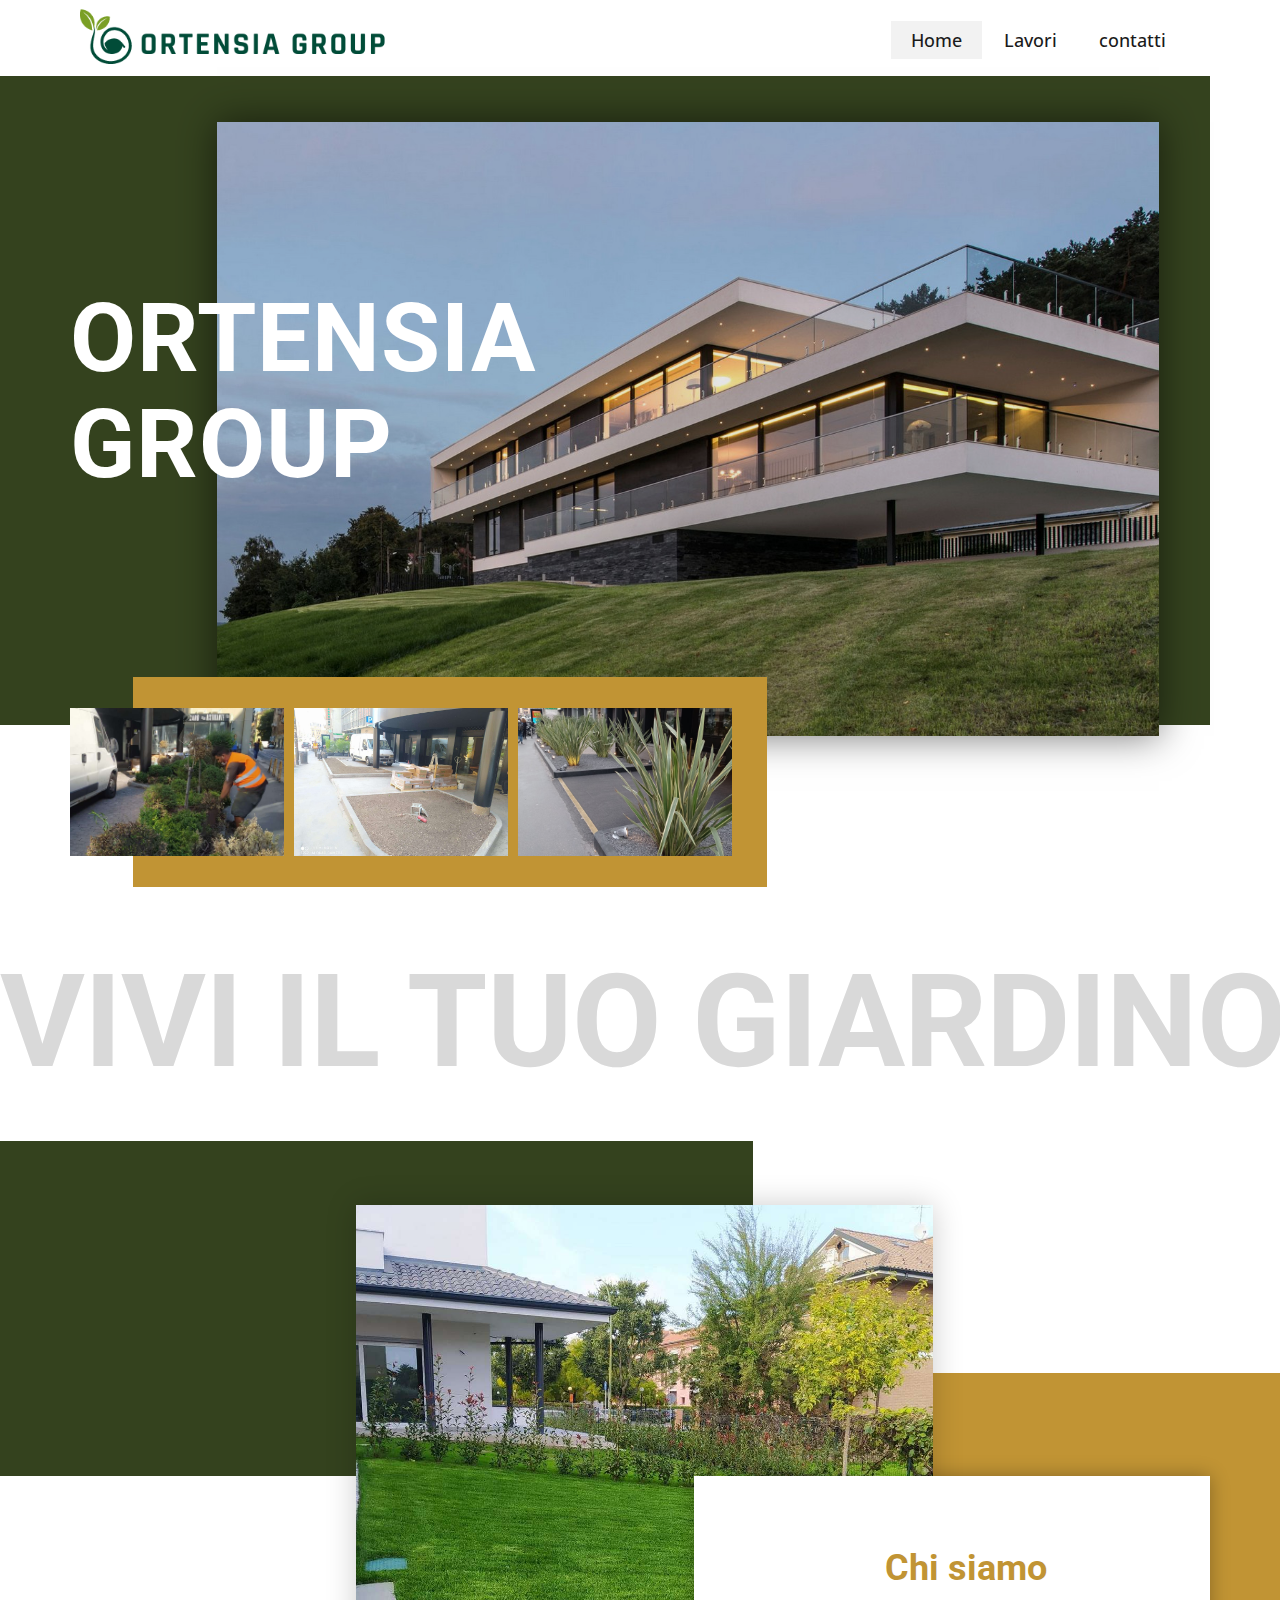
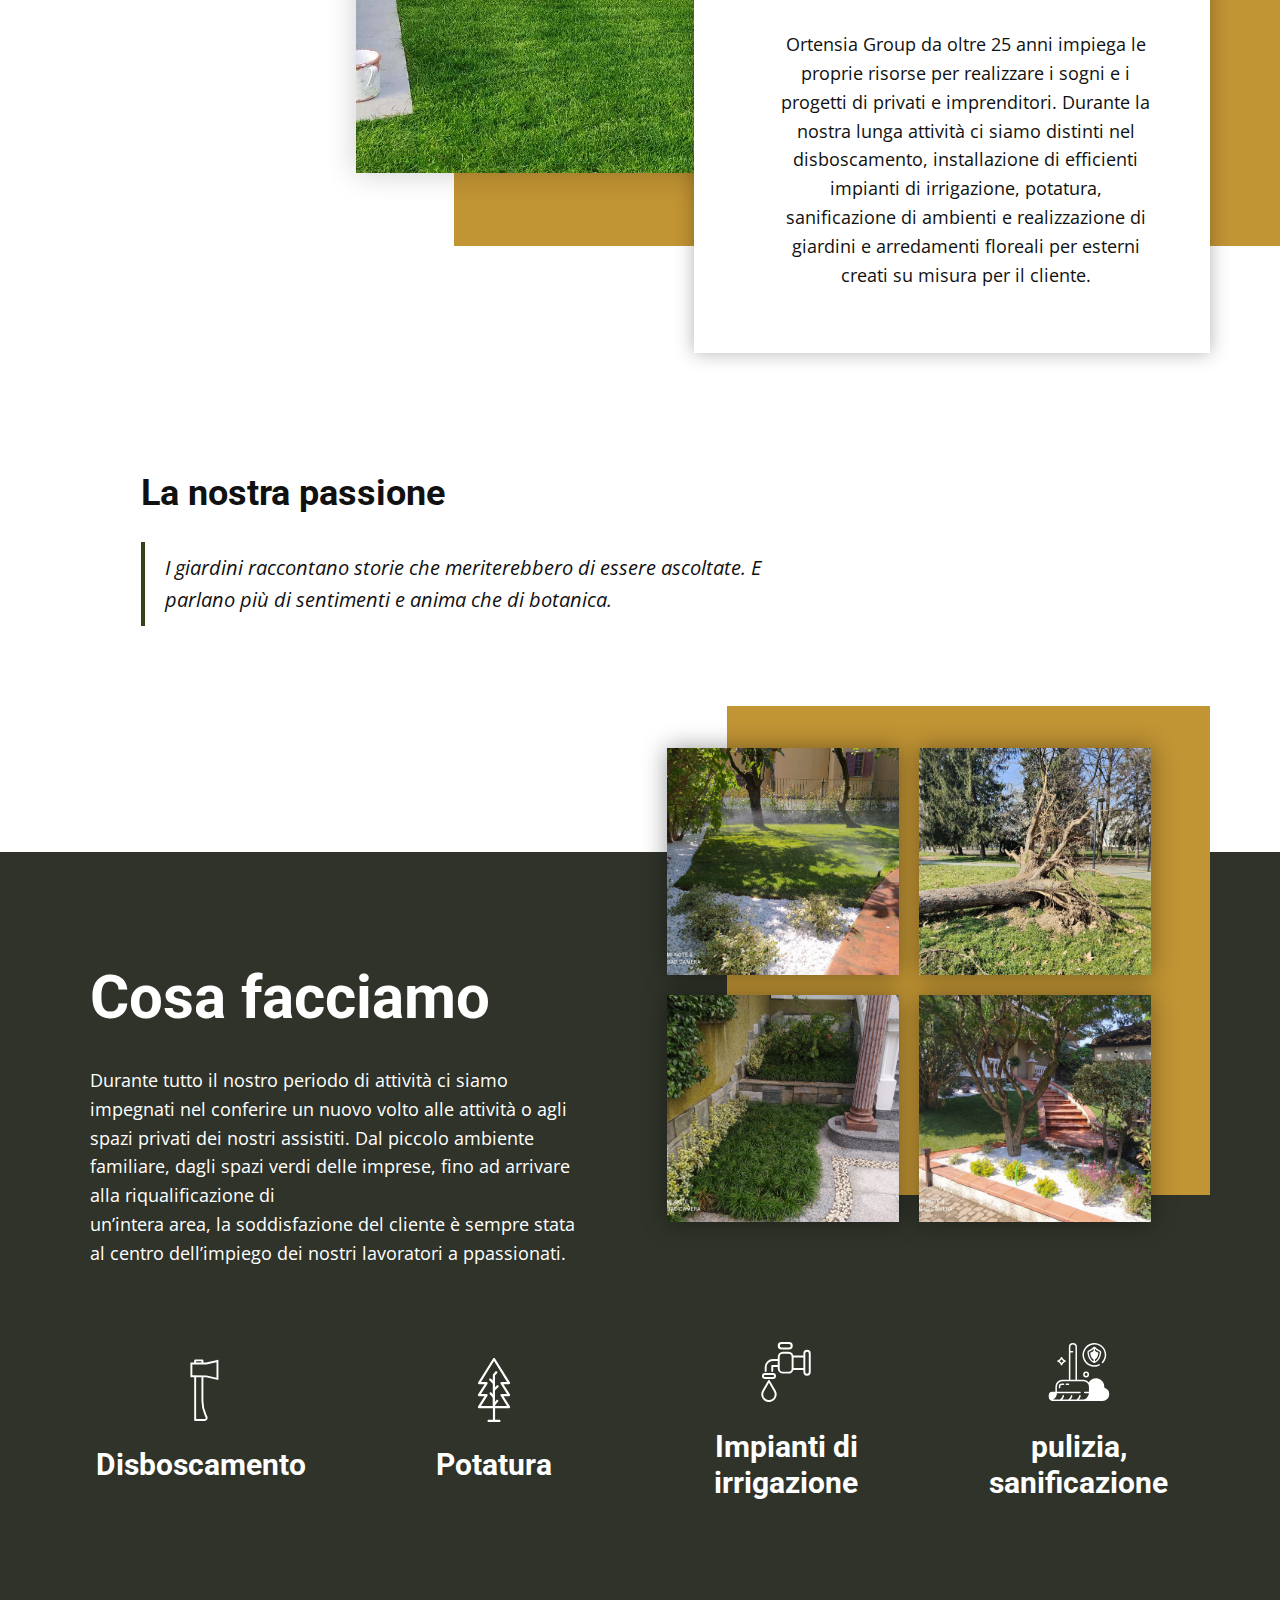
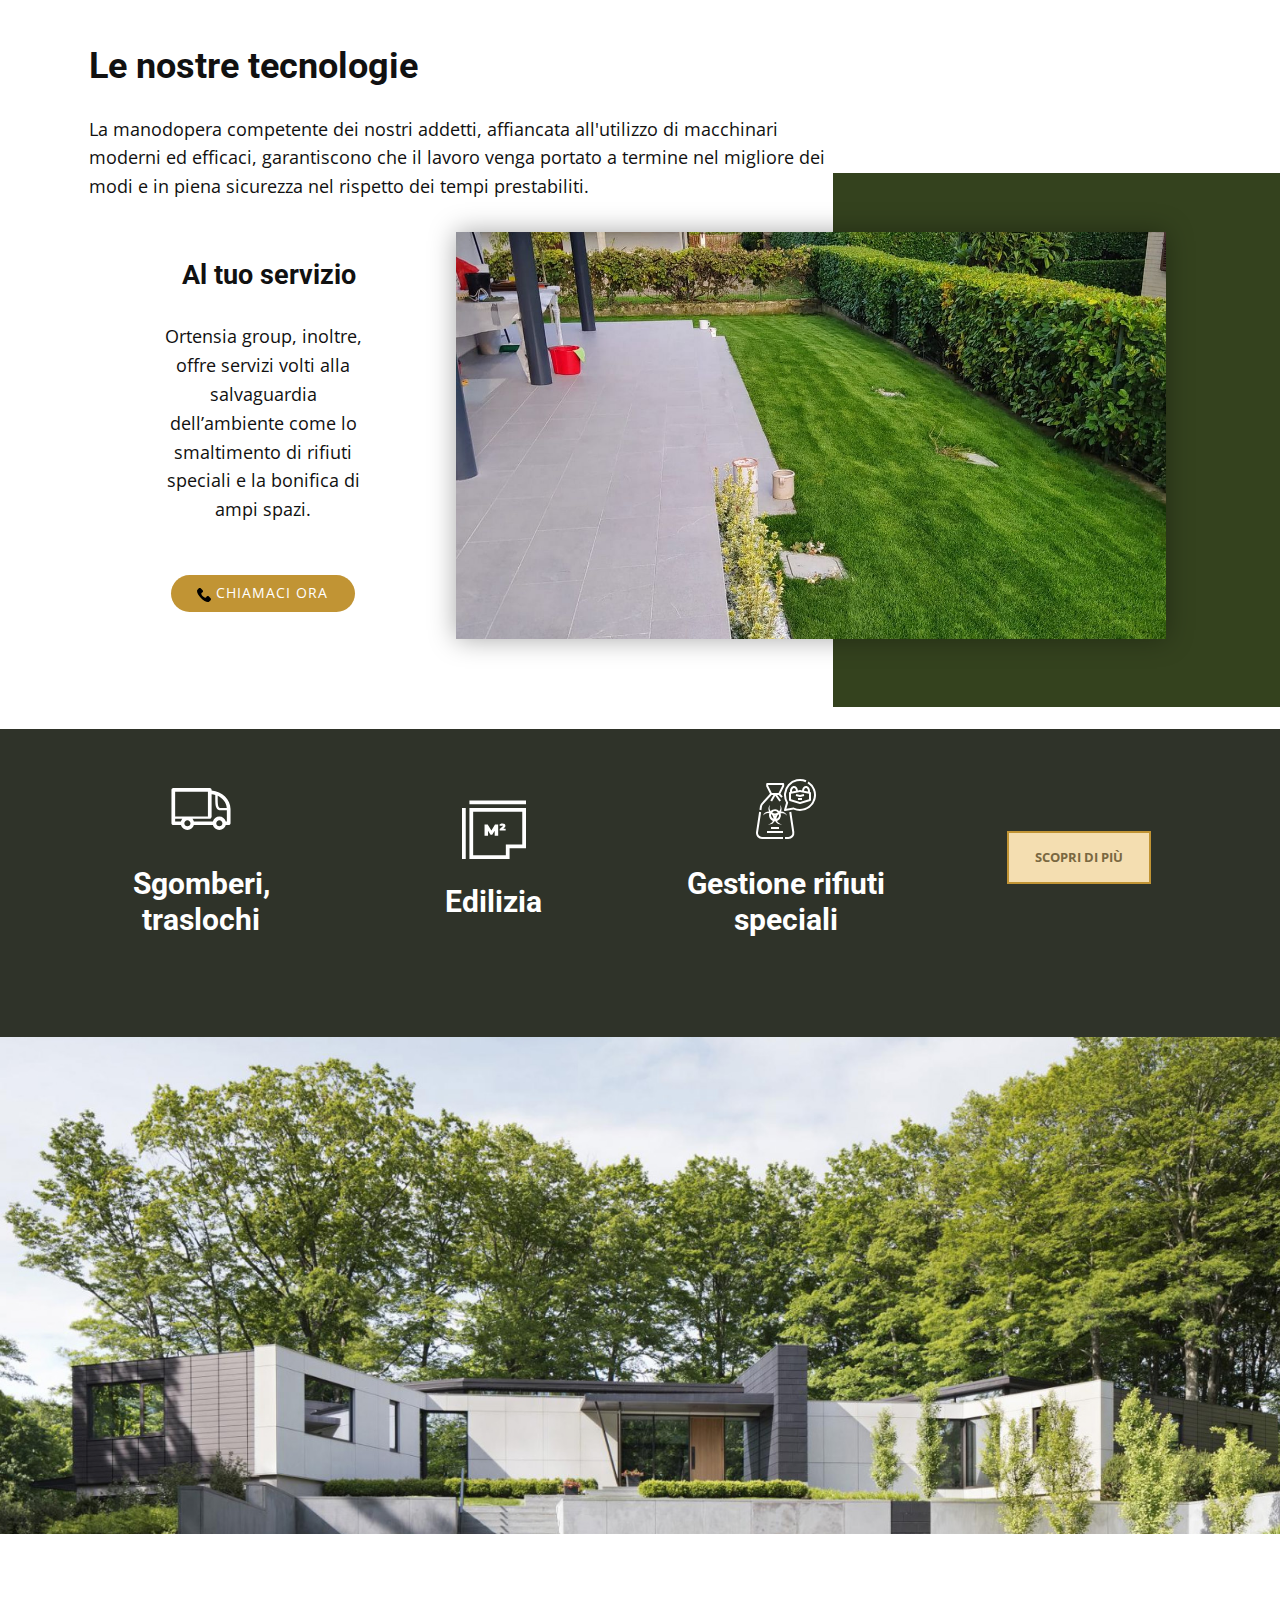
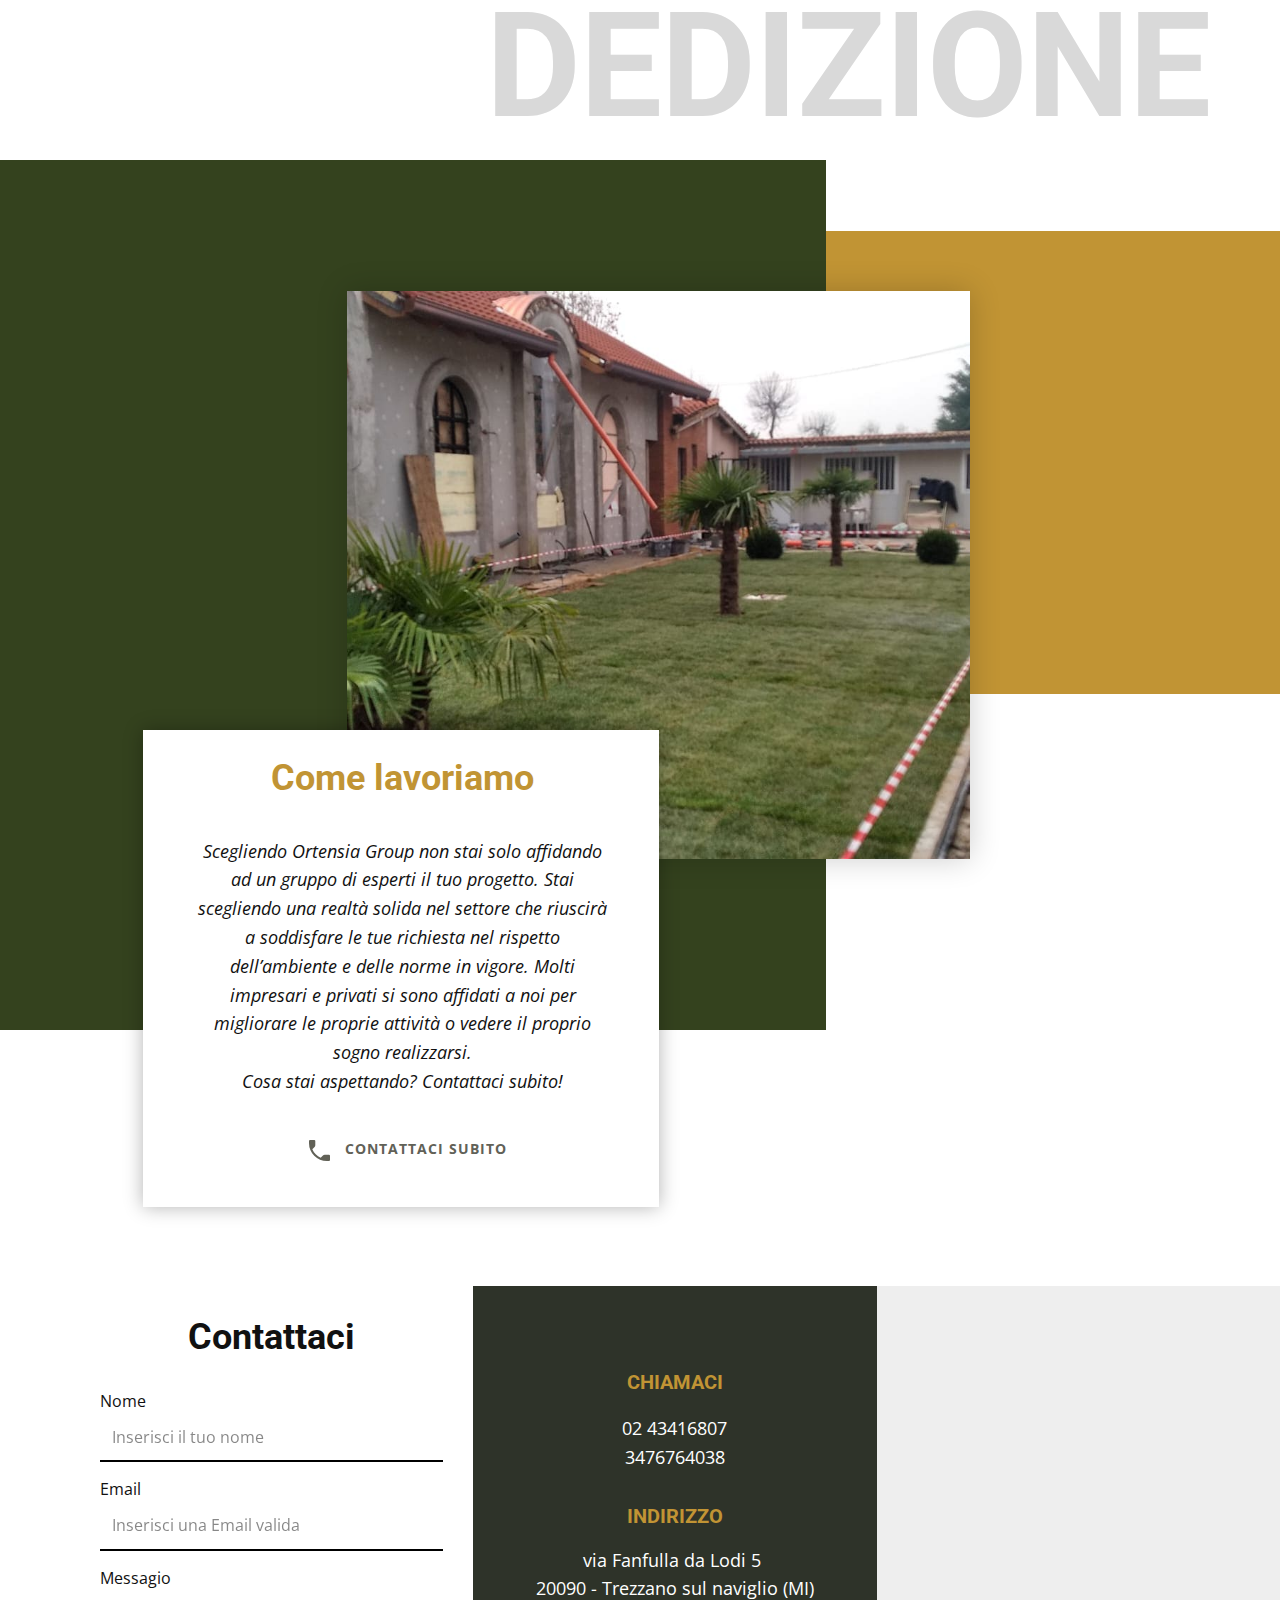
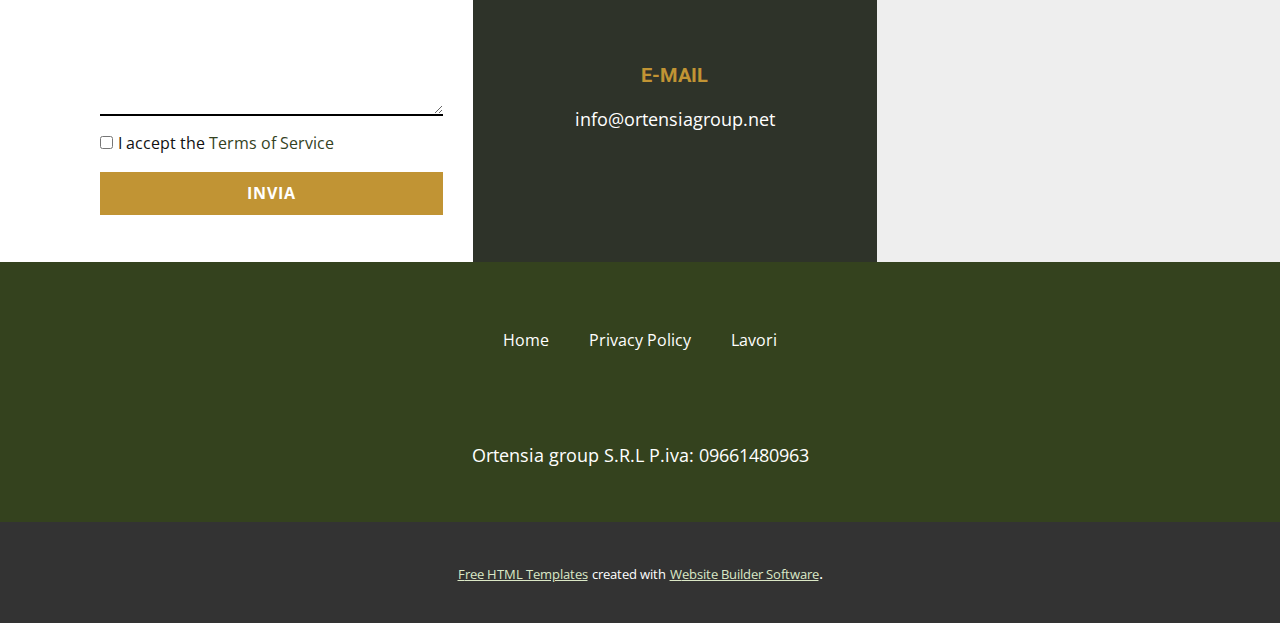
==== commit b1ca9ff6: "v1" ====
--- a/Home.html
+++ b/Home.html
@@ -7,12 +7,12 @@
     <meta name="description" content="">
     <meta name="page_type" content="np-template-header-footer-from-plugin">
     <title>Home</title>
-    <link rel="stylesheet" href="nicepage.css" media="screen">
+    <link rel="stylesheet" href="editor.css" media="screen">
 <link rel="stylesheet" href="Home.css" media="screen">
     <script class="u-script" type="text/javascript" src="jquery.js" defer=""></script>
-    <script class="u-script" type="text/javascript" src="nicepage.js" defer=""></script>
-    <meta name="generator" content="Nicepage 4.0.3, nicepage.com">
+    <script class="u-script" type="text/javascript" src="editor.js" defer=""></script>
     <link id="u-theme-google-font" rel="stylesheet" href="https://fonts.googleapis.com/css?family=Roboto:100,100i,300,300i,400,400i,500,500i,700,700i,900,900i|Open+Sans:300,300i,400,400i,600,600i,700,700i,800,800i">
+    
     
     
     
@@ -27,11 +27,11 @@
     <script type="application/ld+json">{
 		"@context": "http://schema.org",
 		"@type": "Organization",
-		"name": "",
-		"sameAs": []
+		"name": "Ortensia group"
 }</script>
     <meta name="theme-color" content="#34421e">
     <meta property="og:title" content="Home">
+    <meta property="og:description" content="">
     <meta property="og:type" content="website">
   </head>
   <body class="u-body"><header class="u-clearfix u-header" id="sec-f9f5"><div class="u-align-left u-clearfix u-sheet u-sheet-1">
@@ -47,7 +47,7 @@
           <div class="u-custom-menu u-nav-container">
             <ul class="u-nav u-spacing-2 u-unstyled u-nav-1"><li class="u-nav-item"><a class="u-active-grey-5 u-button-style u-hover-grey-10 u-nav-link u-text-active-grey-90 u-text-grey-90 u-text-hover-grey-90" href="Home.html" style="padding: 10px 20px;">Home</a>
 </li><li class="u-nav-item"><a class="u-active-grey-5 u-button-style u-hover-grey-10 u-nav-link u-text-active-grey-90 u-text-grey-90 u-text-hover-grey-90" href="Lavori.html" style="padding: 10px 20px;">Lavori</a>
-</li><li class="u-nav-item"><a class="u-active-grey-5 u-button-style u-hover-grey-10 u-nav-link u-text-active-grey-90 u-text-grey-90 u-text-hover-grey-90" href="contatti.html" style="padding: 10px 20px;">contatti</a>
+</li><li class="u-nav-item"><a class="u-active-grey-5 u-button-style u-hover-grey-10 u-nav-link u-text-active-grey-90 u-text-grey-90 u-text-hover-grey-90" href="Home.html#carousel_ff94" data-page-id="2504214707" style="padding: 10px 20px;">contatti</a>
 </li></ul>
           </div>
           <div class="u-custom-menu u-nav-container-collapse">
@@ -56,7 +56,7 @@
                 <div class="u-menu-close"></div>
                 <ul class="u-align-center u-nav u-popupmenu-items u-unstyled u-nav-2"><li class="u-nav-item"><a class="u-button-style u-nav-link" href="Home.html" style="padding: 10px 20px;">Home</a>
 </li><li class="u-nav-item"><a class="u-button-style u-nav-link" href="Lavori.html" style="padding: 10px 20px;">Lavori</a>
-</li><li class="u-nav-item"><a class="u-button-style u-nav-link" href="contatti.html" style="padding: 10px 20px;">contatti</a>
+</li><li class="u-nav-item"><a class="u-button-style u-nav-link" href="Home.html#carousel_ff94" data-page-id="2504214707" style="padding: 10px 20px;">contatti</a>
 </li></ul>
               </div>
             </div>
@@ -76,13 +76,13 @@
       <div class="u-clearfix u-gutter-10 u-layout-wrap u-layout-wrap-1">
         <div class="u-layout">
           <div class="u-layout-row">
-            <div class="u-border-no-bottom u-border-no-left u-border-no-right u-border-no-top u-container-style u-image u-layout-cell u-left-cell u-size-20 u-image-2">
+            <div class="u-border-no-bottom u-border-no-left u-border-no-right u-border-no-top u-container-style u-image u-layout-cell u-left-cell u-size-20 u-image-2" data-image-width="1200" data-image-height="1600">
               <div class="u-container-layout"></div>
             </div>
-            <div class="u-border-no-bottom u-border-no-left u-border-no-right u-border-no-top u-container-style u-image u-layout-cell u-size-20 u-image-3">
+            <div class="u-border-no-bottom u-border-no-left u-border-no-right u-border-no-top u-container-style u-image u-layout-cell u-size-20 u-image-3" data-image-width="2000" data-image-height="1500">
               <div class="u-container-layout"></div>
             </div>
-            <div class="u-border-no-bottom u-border-no-left u-border-no-right u-border-no-top u-container-style u-image u-layout-cell u-right-cell u-size-20 u-image-4">
+            <div class="u-border-no-bottom u-border-no-left u-border-no-right u-border-no-top u-container-style u-image u-layout-cell u-right-cell u-size-20 u-image-4" data-image-width="1196" data-image-height="1600">
               <div class="u-container-layout"></div>
             </div>
           </div>
@@ -100,9 +100,13 @@
       <img src="images/giardinochisiamo.jpg" alt="" class="u-image u-image-default u-image-1" data-image-width="1993" data-image-height="1346">
       <div class="u-border-no-bottom u-border-no-left u-border-no-right u-border-no-top u-expanded-width-xs u-shape u-shape-rectangle u-white u-shape-3"></div>
       <div class="u-container-style u-group u-white u-group-2">
-        <div class="u-container-layout u-container-layout-2">
+        <div class="u-container-layout u-valign-middle u-container-layout-2">
           <h2 class="u-align-center u-text u-text-palette-3-base u-text-2">Chi siamo</h2>
-          <p class="u-align-center u-text u-text-3">Da oltre 25 anni</p>
+          <p class="u-align-center u-text u-text-3"><b>
+              <span style="font-weight: 400;">Ortensia</span>
+              <span style="font-weight: 400;">Group da oltre 25 anni impieg<span style="font-weight: 400;"></span>a le proprie risorse per realizzare i sogni e i proge<span style="font-weight: 400;"></span>tti di privati e imprenditori. Durante la nostra lunga attività ci siamo distinti nel disboscamento, installazione di efficienti impianti di irrigazione, potatura, sanificazione di ambienti  e realizzazione di giardini e arredamenti floreali per esterni creati su misura per il cliente.
+              </span></b>
+          </p>
         </div>
       </div>
     </section>
@@ -118,11 +122,17 @@
     </section>
     <section class="u-clearfix u-palette-1-dark-3 u-section-4" id="sec-0ca1">
       <div class="u-clearfix u-sheet u-sheet-1">
-        <div class="u-palette-3-base u-shape u-shape-rectangle u-shape-1"></div>
-        <div class="u-container-style u-expanded-width-sm u-group u-group-1">
-          <div class="u-container-layout u-valign-middle-xl u-container-layout-1">
+        <div class="u-align-center-xs u-expanded-width-xs u-palette-3-base u-shape u-shape-rectangle u-shape-1"></div>
+        <div class="u-align-center-xs u-container-style u-expanded-width-sm u-expanded-width-xs u-group u-group-1">
+          <div class="u-container-layout u-container-layout-1">
             <h2 class="u-text u-text-1">Cosa facciamo</h2>
-            <p class="u-text u-text-2">Design Studio is an architectural and urban design practice with an international reputation for design quality, for pioneering environmental expertise and a progressive architectural approach.</p>
+            <p class="u-text u-text-2"><b style="">
+                <span style="font-weight: 400;">Durante tutto il nostro periodo di attività ci siamo impegnati nel conferire un nuovo volto alle attività o agli spazi privati dei nostri assistiti. Dal piccolo ambiente familiare, dagli spazi verdi delle imprese, fino ad arrivare alla riqualificazione di&nbsp;</span></b>
+              <br><b style="">
+                <span style="font-weight: 400;">un’intera area, la soddisfazione del cliente è sempre stata al centro dell’impiego dei nostri lavoratori a</span>
+                <span style="font-weight: 400;">ppassionati.<span style="font-weight: 400;"></span>&nbsp;
+                </span></b>
+            </p>
           </div>
         </div>
         <div class="u-clearfix u-gutter-0 u-layout-wrap u-layout-wrap-1">
@@ -132,12 +142,12 @@
                 <div class="u-layout-row">
                   <div class="u-container-style u-layout-cell u-left-cell u-size-30 u-layout-cell-1">
                     <div class="u-container-layout">
-                      <img class="u-expanded-width-sm u-expanded-width-xs u-image u-image-1" src="images/Untitled5.jpg">
+                      <img class="u-expanded-width-sm u-expanded-width-xs u-image u-image-1" src="images/43eb7424-2fff-41f7-bdaa-d865700d0902.jpg" data-image-width="1600" data-image-height="1200">
                     </div>
                   </div>
                   <div class="u-container-style u-layout-cell u-right-cell u-size-30 u-layout-cell-2">
                     <div class="u-container-layout">
-                      <img class="u-expanded-width-sm u-expanded-width-xs u-image u-image-2" src="images/33dee2efdaae64632514e4942754b400.jpg">
+                      <img class="u-expanded-width-sm u-expanded-width-xs u-image u-image-2" src="images/disboscamento2.jpg" data-image-width="2048" data-image-height="1536">
                     </div>
                   </div>
                 </div>
@@ -146,12 +156,12 @@
                 <div class="u-layout-row">
                   <div class="u-container-style u-layout-cell u-left-cell u-size-30 u-layout-cell-3">
                     <div class="u-container-layout">
-                      <img class="u-expanded-width-sm u-expanded-width-xs u-image u-image-3" src="images/d39717eb731b7ff9448aeffca445f15d.jpg">
+                      <img class="u-expanded-width-sm u-expanded-width-xs u-image u-image-3" src="images/4d6ce6d1-6e8e-468d-a68c-e4fc25b3c0b7.jpg" data-image-width="1600" data-image-height="1200">
                     </div>
                   </div>
                   <div class="u-container-style u-layout-cell u-right-cell u-size-30 u-layout-cell-4">
                     <div class="u-container-layout">
-                      <img class="u-expanded-width-sm u-expanded-width-xs u-image u-image-4" src="images/8a209396-a5e6-d5fa-cdbb-6f3377184622.jpg">
+                      <img class="u-expanded-width-sm u-expanded-width-xs u-image u-image-4" src="images/2f820cd6-2584-4fbc-93a7-9d26bcefe1cf.jpg" data-image-width="1600" data-image-height="1200">
                     </div>
                   </div>
                 </div>
@@ -196,7 +206,61 @@
         </div>
       </div>
     </section>
-    <section class="u-clearfix u-palette-1-dark-3 u-section-6" id="carousel_c080">
+    <section class="u-clearfix u-hidden-sm u-hidden-xs u-section-6" id="sec-3fc8">
+      <div class="u-container-style u-group u-group-1">
+        <div class="u-container-layout u-container-layout-1">
+          <h2 class="u-text u-text-1">Le nostre tecnologie</h2>
+          <p class="u-text u-text-2">
+            <span style="font-weight: 400;"></span><b>
+              <span style="font-weight: 400;">La</span>
+              <span style="font-weight: 400;">manodopera</span>
+              <span style="font-weight: 400;">competente dei nostri addetti, affiancata all'utilizzo di macchinari moderni ed efficaci, garantiscono che il lavoro venga portato a termine nel migliore dei modi e in piena sicurezza nel rispetto dei tempi prestabiliti.&nbsp;</span></b>
+          </p>
+        </div>
+      </div>
+      <div class="u-palette-1-base u-shape u-shape-rectangle u-shape-1"></div>
+      <img src="images/c4d175c0-015c-4d60-a5b4-ded055c4c7b4.JPG" alt="" class="u-image u-image-default u-image-1" data-image-width="1290" data-image-height="1600">
+      <div class="u-align-center u-container-style u-expanded-width-xs u-group u-hidden-xs u-group-2">
+        <div class="u-container-layout u-container-layout-2">
+          <h3 class="u-text u-text-3">Al tuo servizio&nbsp;</h3>
+          <p class="u-text u-text-4"><b>
+              <span style="font-weight: 400;">Ortensia</span>
+              <span style="font-weight: 400;">group, inoltre, offre servizi volti alla salvaguardia dell’ambiente come lo smaltimento di rifiuti speciali e la bonifica di ampi spazi.</span></b>
+          </p>
+          <a href="tel:0243416807" class="u-btn u-btn-round u-button-style u-hover-palette-4-base u-palette-3-base u-radius-50 u-btn-1"><span class="u-icon u-icon-1"><svg class="u-svg-content" viewBox="0 0 513.64 513.64" x="0px" y="0px" style="width: 1em; height: 1em;"><path d="M499.66,376.96l-71.68-71.68c-25.6-25.6-69.12-15.359-79.36,17.92c-7.68,23.041-33.28,35.841-56.32,30.72 c-51.2-12.8-120.32-79.36-133.12-133.12c-7.68-23.041,7.68-48.641,30.72-56.32c33.28-10.24,43.52-53.76,17.92-79.36l-71.68-71.68 c-20.48-17.92-51.2-17.92-69.12,0l-48.64,48.64c-48.64,51.2,5.12,186.88,125.44,307.2c120.32,120.32,256,176.641,307.2,125.44 l48.64-48.64C517.581,425.6,517.581,394.88,499.66,376.96z"></path></svg><img></span>&nbsp;chiamaci ora
+          </a>
+        </div>
+      </div>
+    </section>
+    <section class="u-clearfix u-hidden-lg u-hidden-md u-hidden-xl u-section-7" id="sec-7e27">
+      <div class="u-clearfix u-sheet u-sheet-1">
+        <div class="u-clearfix u-expanded-width u-gutter-0 u-layout-wrap u-layout-wrap-1">
+          <div class="u-layout" style="">
+            <div class="u-layout-row" style="">
+              <div class="u-align-center u-container-style u-layout-cell u-left-cell u-size-30 u-size-xs-60 u-white u-layout-cell-1" src="">
+                <div class="u-container-layout u-valign-middle u-container-layout-1"><span class="u-icon u-icon-circle u-palette-1-base u-spacing-10 u-icon-1">
+                <svg class="u-svg-link" preserveAspectRatio="xMidYMin slice" viewBox="0 0 32 32" style=""><use xmlns:xlink="http://www.w3.org/1999/xlink" xlink:href="#svg-1755"></use></svg>
+                <svg xmlns="http://www.w3.org/2000/svg" xmlns:xlink="http://www.w3.org/1999/xlink" version="1.1" xml:space="preserve" class="u-svg-content" viewBox="0 0 32 32" id="svg-1755"><g><path d="M20.388,10.918L32,12.118l-8.735,7.749L25.914,31.4l-9.893-6.088L6.127,31.4l2.695-11.533L0,12.118 l11.547-1.2L16.026,0.6L20.388,10.918z"></path>
+</g></svg>
+              </span>
+                  <h3 class="u-text u-text-1"> Al tuo servizio&nbsp;</h3>
+                  <p class="u-text u-text-2"><b>
+                      <span style="font-weight: 400;">Ortensia</span>
+                      <span style="font-weight: 400;">group, inoltre, offre servizi volti alla salvaguardia dell’ambiente come lo smaltimento di rifiuti speciali e la bonifica di ampi spazi.</span></b>
+                  </p>
+                  <a href="" class="u-active-none u-border-2 u-border-palette-1-base u-btn u-btn-rectangle u-button-style u-hover-none u-none u-btn-1"><span class="u-icon u-icon-2"><svg class="u-svg-content" viewBox="0 0 20 20" style="width: 1em; height: 1em;"><path d="M20 18.35V19a1 1 0 0 1-1 1h-2A17 17 0 0 1 0 3V1a1 1 0 0 1 1-1h4a1 1 0 0 1 1 1v4c0 .56-.31 1.31-.7 1.7L3.16 8.84c1.52 3.6 4.4 6.48 8 8l2.12-2.12c.4-.4 1.15-.71 1.7-.71H19a1 1 0 0 1 .99 1v3.35z"></path></svg><img></span>&nbsp;Chiama ora
+                  </a>
+                </div>
+              </div>
+              <div class="u-align-center u-container-style u-image u-layout-cell u-right-cell u-size-30 u-size-xs-60 u-image-1" src="" data-image-width="1200" data-image-height="1600">
+                <div class="u-container-layout u-valign-middle u-container-layout-2" src=""></div>
+              </div>
+            </div>
+          </div>
+        </div>
+      </div>
+    </section>
+    <section class="u-clearfix u-palette-1-dark-3 u-section-8" id="carousel_c080">
       <div class="u-clearfix u-sheet u-sheet-1">
         <div class="u-clearfix u-expanded-width u-gutter-30 u-layout-wrap u-layout-wrap-1">
           <div class="u-gutter-0 u-layout">
@@ -227,22 +291,10 @@
         </div>
       </div>
     </section>
-    <section class="u-clearfix u-valign-middle-xs u-section-7" id="sec-3fc8">
-      <div class="u-palette-1-base u-shape u-shape-rectangle u-shape-1"></div>
-      <div class="u-align-center-xs u-container-style u-expanded-width-xs u-group u-group-1">
-        <div class="u-container-layout u-valign-middle-xs u-container-layout-1">
-          <p class="u-text u-text-1">descrizione sulla tecnologia</p>
-        </div>
-      </div>
-      <img src="images/Untitled11.jpg" alt="" class="u-image u-image-default u-image-1">
-      <div class="u-container-style u-expanded-width-xs u-group u-hidden-xs u-group-2">
-        <div class="u-container-layout u-container-layout-2"></div>
-      </div>
-    </section>
-    <section class="skrollable skrollable-between u-clearfix u-image u-section-8" id="sec-0849">
+    <section class="skrollable skrollable-between u-clearfix u-image u-section-9" id="sec-0849">
       <div class="u-clearfix u-sheet u-sheet-1"></div>
     </section>
-    <section class="u-clearfix u-section-9" id="sec-f160">
+    <section class="u-clearfix u-section-10" id="sec-f160">
       <div class="u-palette-3-base u-shape u-shape-rectangle u-shape-1"></div>
       <div class="u-palette-1-base u-shape u-shape-rectangle u-shape-2"></div>
       <div class="u-align-right u-container-style u-expanded-width-md u-expanded-width-sm u-expanded-width-xs u-group u-group-1">
@@ -250,16 +302,22 @@
           <h2 class="u-text u-text-grey-15 u-text-1">dedizione</h2>
         </div>
       </div>
-      <img src="images/Untitled2.jpg" alt="" class="u-image u-image-default u-image-1">
+      <img src="images/b6eb6149-58c5-4d85-8085-c622bd11791f.jpg" alt="" class="u-image u-image-default u-image-1" data-image-width="1600" data-image-height="800">
       <div class="u-border-no-bottom u-border-no-left u-border-no-right u-border-no-top u-expanded-width-xs u-shape u-shape-rectangle u-white u-shape-3"></div>
-      <div class="u-border-1 u-border-grey-25 u-container-style u-group u-white u-group-2">
+      <div class="u-container-style u-group u-white u-group-2">
         <div class="u-container-layout u-container-layout-2">
-          <h2 class="u-align-center u-text u-text-palette-3-base u-text-2">dettagli metodo di lavoro</h2>
-          <p class="u-align-center u-text u-text-3">testo</p>
-        </div>
-      </div>
-    </section>
-    <section class="u-align-center u-clearfix u-section-10" id="carousel_ff94">
+          <h2 class="u-align-center u-text u-text-palette-3-base u-text-2">Come lavoriamo</h2>
+          <p class="u-align-center u-text u-text-3"><b>
+              <span style="font-weight: 400;">Scegliendo</span>
+              <span style="font-weight: 400;">Ortensia Group non stai solo affidando ad un gruppo di esperti il tuo progetto. Stai scegliendo una realtà solida nel settore che riuscirà a soddisfare le tue richiesta nel rispetto dell’ambiente e delle norme in vigore. Molti impresari e privati si sono affidati a noi per migliorare le proprie attività o vedere il proprio sogno realizzarsi. <br>Cosa stai aspettando? Contattaci subito!
+              </span></b>
+          </p>
+          <a href="tel:0243426807" class="u-btn u-button-style u-none u-text-hover-palette-1-base u-text-palette-2-base u-btn-1"><span class="u-icon u-spacing-10 u-white u-icon-1"><svg class="u-svg-content" viewBox="0 0 20 20" style="width: 1em; height: 1em;"><path d="M20 18.35V19a1 1 0 0 1-1 1h-2A17 17 0 0 1 0 3V1a1 1 0 0 1 1-1h4a1 1 0 0 1 1 1v4c0 .56-.31 1.31-.7 1.7L3.16 8.84c1.52 3.6 4.4 6.48 8 8l2.12-2.12c.4-.4 1.15-.71 1.7-.71H19a1 1 0 0 1 .99 1v3.35z"></path></svg><img></span>&nbsp;Contattaci subito
+          </a>
+        </div>
+      </div>
+    </section>
+    <section class="u-align-center u-clearfix u-section-11" id="carousel_ff94">
       <div class="u-align-center-xs u-clearfix u-gutter-0 u-layout-wrap u-layout-wrap-1">
         <div class="u-gutter-0 u-layout">
           <div class="u-layout-row">
@@ -269,15 +327,15 @@
                 <div class="u-expanded-width-lg u-expanded-width-md u-expanded-width-sm u-expanded-width-xl u-form u-form-1">
                   <form action="#" method="POST" class="u-clearfix u-form-spacing-15 u-form-vertical u-inner-form" style="padding: 0;" source="custom" name="form">
                     <div class="u-form-group u-form-name">
-                      <label for="name-daf4" class="u-label">Name</label>
-                      <input type="text" placeholder="Enter your Name" id="name-daf4" name="name" class="u-border-2 u-border-black u-border-no-left u-border-no-right u-border-no-top u-input u-input-rectangle u-white" required="">
+                      <label for="name-daf4" class="u-label">Nome</label>
+                      <input type="text" placeholder="Inserisci il tuo nome" id="name-daf4" name="Nome" class="u-border-2 u-border-black u-border-no-left u-border-no-right u-border-no-top u-input u-input-rectangle u-white" required="">
                     </div>
                     <div class="u-form-email u-form-group">
                       <label for="email-daf4" class="u-label">Email</label>
-                      <input type="email" placeholder="Enter a valid email address" id="email-daf4" name="email" class="u-border-2 u-border-black u-border-no-left u-border-no-right u-border-no-top u-input u-input-rectangle u-white" required="">
+                      <input type="email" placeholder="Inserisci una Email valida" id="email-daf4" name="email" class="u-border-2 u-border-black u-border-no-left u-border-no-right u-border-no-top u-input u-input-rectangle u-white" required="">
                     </div>
                     <div class="u-form-group u-form-message">
-                      <label for="message-daf4" class="u-label">Message</label>
+                      <label for="message-daf4" class="u-label">Messagio</label>
                       <textarea placeholder="" rows="4" cols="50" id="message-daf4" name="message" class="u-border-2 u-border-black u-border-no-left u-border-no-right u-border-no-top u-input u-input-rectangle u-white" required=""></textarea>
                     </div>
                     <div class="u-form-agree u-form-group u-form-group-4">
@@ -286,7 +344,8 @@
                       </label>
                     </div>
                     <div class="u-align-left u-form-group u-form-submit">
-                      <a href="#" class="u-active-palette-5-dark-2 u-border-none u-btn u-btn-submit u-button-style u-hover-palette-5-dark-2 u-palette-3-base u-btn-1">Submit</a>
+                      <a href="#" class="u-active-palette-5-dark-2 u-border-none u-btn u-btn-submit u-button-style u-hover-palette-5-dark-2 u-palette-3-base u-btn-1">Invia<br>
+                      </a>
                       <input type="submit" value="submit" class="u-form-control-hidden">
                     </div>
                     <div class="u-form-send-message u-form-send-success"> Thank you! Your message has been sent. </div>
@@ -297,22 +356,24 @@
               </div>
             </div>
             <div class="u-align-center u-container-style u-layout-cell u-palette-5-dark-3 u-size-20 u-layout-cell-2">
-              <div class="u-container-layout u-valign-middle u-container-layout-2">
+              <div class="u-container-layout u-container-layout-2">
                 <h6 class="u-text u-text-default u-text-palette-3-base u-text-2">Chiamaci</h6>
-                <p class="u-text u-text-3">1 (234) 567-891<br>
+                <p class="u-text u-text-3">02 43416807<br>
                 </p>
-                <h6 class="u-text u-text-default u-text-palette-3-base u-text-4">Indirizzo</h6>
-                <p class="u-text u-text-5">121 Rock Sreet, 21 Avenue,<br>New York, NY 92103-9000
+                <p class="u-text u-text-4">3476764038<br>
                 </p>
-                <h6 class="u-text u-text-default u-text-palette-3-base u-text-6">e-mail</h6>
-                <p class="u-text u-text-7">info@ortensiagroup.net</p>
+                <h6 class="u-text u-text-default u-text-palette-3-base u-text-5">Indirizzo</h6>
+                <p class="u-text u-text-6">via Fanfulla da Lodi 5&nbsp;<br>20090 - Trezzano sul naviglio (MI)
+                </p>
+                <h6 class="u-text u-text-default u-text-palette-3-base u-text-7">e-mail</h6>
+                <p class="u-text u-text-8">info@ortensiagroup.net</p>
               </div>
             </div>
             <div class="u-container-style u-layout-cell u-size-20 u-layout-cell-3">
               <div class="u-container-layout u-container-layout-3">
                 <div class="u-expanded u-grey-light-2 u-map">
                   <div class="embed-responsive">
-                    <iframe class="embed-responsive-item" src="//maps.google.com/maps?output=embed&amp;q=21%20Avenue%2C%20New%20York&amp;z=10&amp;t=m" data-map="[base64]"></iframe>
+                    <iframe class="embed-responsive-item" src="//maps.google.com/maps?output=embed&amp;q=via%20fanfulla%20da%20lodi%205%20trezzano%20sul%20naviglio%20&amp;z=10&amp;t=m" data-map="[base64]"></iframe>
                   </div>
                 </div>
               </div>
@@ -337,7 +398,6 @@
             <ul class="u-nav u-unstyled"><li class="u-nav-item"><a class="u-button-style u-nav-link" href="Home.html">Home</a>
 </li><li class="u-nav-item"><a class="u-button-style u-nav-link" href="Privacy-Policy.html">Privacy Policy</a>
 </li><li class="u-nav-item"><a class="u-button-style u-nav-link" href="Lavori.html">Lavori</a>
-</li><li class="u-nav-item"><a class="u-button-style u-nav-link" href="contatti.html">contatti</a>
 </li></ul>
           </div>
           <div class="u-nav-container-collapse">
@@ -347,23 +407,16 @@
                 <ul class="u-align-center u-nav u-popupmenu-items u-unstyled u-nav-2"><li class="u-nav-item"><a class="u-button-style u-nav-link" href="Home.html">Home</a>
 </li><li class="u-nav-item"><a class="u-button-style u-nav-link" href="Privacy-Policy.html">Privacy Policy</a>
 </li><li class="u-nav-item"><a class="u-button-style u-nav-link" href="Lavori.html">Lavori</a>
-</li><li class="u-nav-item"><a class="u-button-style u-nav-link" href="contatti.html">contatti</a>
 </li></ul>
               </div>
             </div>
             <div class="u-black u-menu-overlay u-opacity u-opacity-70"></div>
           </div>
         </nav>
-        <div class="u-align-left u-social-icons u-spacing-10 u-social-icons-1">
-          <a class="u-social-url" target="_blank" href=""><span class="u-icon u-icon-circle u-social-facebook u-social-icon u-icon-1"><svg class="u-svg-link" preserveAspectRatio="xMidYMin slice" viewBox="0 0 112.2 112.2" style="width: 23px;"><use xmlns:xlink="http://www.w3.org/1999/xlink" xlink:href="#svg-7562"></use></svg><svg x="0px" y="0px" viewBox="0 0 112.2 112.2" enable-background="new 0 0 112.2 112.2" xml:space="preserve" id="svg-7562" class="u-svg-content"><path d="M75.5,28.8H65.4c-1.5,0-4,0.9-4,4.3v9.4h13.9l-1.5,15.8H61.4v45.1H42.8V58.3h-8.8V42.4h8.8V32.2 c0-7.4,3.4-18.8,18.8-18.8h13.8v15.4H75.5z"></path></svg></span>
-          </a>
-          <a class="u-social-url" target="_blank" href=""><span class="u-icon u-icon-circle u-social-icon u-social-instagram u-icon-2"><svg class="u-svg-link" preserveAspectRatio="xMidYMin slice" viewBox="0 0 112.2 112.2" style="width: 23px;"><use xmlns:xlink="http://www.w3.org/1999/xlink" xlink:href="#svg-985e"></use></svg><svg x="0px" y="0px" viewBox="0 0 112.2 112.2" enable-background="new 0 0 112.2 112.2" xml:space="preserve" id="svg-985e" class="u-svg-content"><path d="M55.9,32.9c-12.8,0-23.2,10.4-23.2,23.2s10.4,23.2,23.2,23.2s23.2-10.4,23.2-23.2S68.7,32.9,55.9,32.9z M55.9,69.4c-7.4,0-13.3-6-13.3-13.3c-0.1-7.4,6-13.3,13.3-13.3s13.3,6,13.3,13.3C69.3,63.5,63.3,69.4,55.9,69.4z"></path><path d="M79.7,26.8c-3,0-5.4,2.5-5.4,5.4s2.5,5.4,5.4,5.4c3,0,5.4-2.5,5.4-5.4S82.7,26.8,79.7,26.8z"></path><path d="M78.2,11H33.5C21,11,10.8,21.3,10.8,33.7v44.7c0,12.6,10.2,22.8,22.7,22.8h44.7c12.6,0,22.7-10.2,22.7-22.7 V33.7C100.8,21.1,90.6,11,78.2,11z M91,78.4c0,7.1-5.8,12.8-12.8,12.8H33.5c-7.1,0-12.8-5.8-12.8-12.8V33.7 c0-7.1,5.8-12.8,12.8-12.8h44.7c7.1,0,12.8,5.8,12.8,12.8V78.4z"></path></svg></span>
-          </a>
-        </div>
-        <p class="u-align-center u-text u-text-1">Ortensia group S.R.L.</p>
+        <p class="u-align-center u-text u-text-1">Ortensia group S.R.L P.iva: 09661480963</p>
       </div></footer>
     <section class="u-backlink u-clearfix u-grey-80">
-      <a class="u-link" href="https://nicepage.com/html-templates" target="_blank">
+      <a class="u-link" href="https://editor.com/html-templates" target="_blank">
         <span>Free HTML Templates</span>
       </a>
       <p class="u-text">
--- a/editor.css
+++ b/editor.css
@@ -0,0 +1,35237 @@
+/*begin-commonstyles library*//*!
+ * froala_editor v4.0.6 (https://www.froala.com/wysiwyg-editor)
+ * License https://froala.com/wysiwyg-editor/terms/
+ * Copyright 2014-2021 Froala Labs
+ */
+
+.fr-clearfix::after {
+  clear: both;
+  display: block;
+  content: "";
+  height: 0; }
+
+.fr-hide-by-clipping {
+  position: absolute;
+  width: 1px;
+  height: 1px;
+  padding: 0;
+  margin: -1px;
+  overflow: hidden;
+  clip: rect(0, 0, 0, 0);
+  border: 0; }
+
+.fr-view img.fr-rounded, .fr-view .fr-img-caption.fr-rounded img {
+  border-radius: 10px;
+  -moz-border-radius: 10px;
+  -webkit-border-radius: 10px;
+  -moz-background-clip: padding;
+  -webkit-background-clip: padding-box;
+  background-clip: padding-box; }
+
+.fr-view img.fr-shadow, .fr-view .fr-img-caption.fr-shadow img {
+  -webkit-box-shadow: 10px 10px 5px 0px #cccccc;
+  -moz-box-shadow: 10px 10px 5px 0px #cccccc;
+  box-shadow: 10px 10px 5px 0px #cccccc; }
+
+.fr-view img.fr-bordered, .fr-view .fr-img-caption.fr-bordered img {
+  border: solid 5px #CCC; }
+
+.fr-view img.fr-bordered {
+  -webkit-box-sizing: content-box;
+  -moz-box-sizing: content-box;
+  box-sizing: content-box; }
+
+.fr-view .fr-img-caption.fr-bordered img {
+  -webkit-box-sizing: border-box;
+  -moz-box-sizing: border-box;
+  box-sizing: border-box; }
+
+.fr-view {
+  word-wrap: break-word; }
+  .fr-view span[style~="color:"] a {
+    color: inherit; }
+  .fr-view strong {
+    font-weight: 700; }
+  .fr-view table[border='0'] td:not([class]), .fr-view table[border='0'] th:not([class]), .fr-view table[border='0'] td[class=""], .fr-view table[border='0'] th[class=""] {
+    border-width: 0px; }
+  .fr-view table {
+    border: none;
+    border-collapse: collapse;
+    empty-cells: show;
+    max-width: 100%; }
+    .fr-view table td {
+      min-width: 5px; }
+    .fr-view table.fr-dashed-borders td, .fr-view table.fr-dashed-borders th {
+      border-style: dashed; }
+    .fr-view table.fr-alternate-rows tbody tr:nth-child(2n) {
+      background: whitesmoke; }
+    .fr-view table td, .fr-view table th {
+      border: 1px solid #DDD; }
+      .fr-view table td:empty, .fr-view table th:empty {
+        height: 20px; }
+      .fr-view table td.fr-highlighted, .fr-view table th.fr-highlighted {
+        border: 1px double red; }
+      .fr-view table td.fr-thick, .fr-view table th.fr-thick {
+        border-width: 2px; }
+    .fr-view table th {
+      background: #ececec; }
+  .fr-view hr {
+    clear: both;
+    user-select: none;
+    -o-user-select: none;
+    -moz-user-select: none;
+    -khtml-user-select: none;
+    -webkit-user-select: none;
+    -ms-user-select: none;
+    break-after: always;
+    page-break-after: always; }
+  .fr-view .fr-file {
+    position: relative; }
+    .fr-view .fr-file::after {
+      position: relative;
+      content: "\1F4CE";
+      font-weight: normal; }
+  .fr-view pre {
+    white-space: pre-wrap;
+    word-wrap: break-word;
+    overflow: visible; }
+/*  .fr-view[dir="rtl"] blockquote {
+    border-left: none;
+    border-right: solid 2px #5E35B1;
+    margin-right: 0;
+    padding-right: 5px;
+    padding-left: 0; }
+    .fr-view[dir="rtl"] blockquote blockquote {
+      border-color: #00BCD4; }
+      .fr-view[dir="rtl"] blockquote blockquote blockquote {
+        border-color: #43A047; }
+  .fr-view blockquote {
+    border-left: solid 2px #5E35B1;
+    margin-left: 0;
+    padding-left: 5px;
+    color: #5E35B1; }
+    .fr-view blockquote blockquote {
+      border-color: #00BCD4;
+      color: #00BCD4; }
+      .fr-view blockquote blockquote blockquote {
+        border-color: #43A047;
+        color: #43A047; } */
+  .fr-view span.fr-emoticon {
+    font-weight: normal;
+    font-family: "Apple Color Emoji","Segoe UI Emoji","NotoColorEmoji","Segoe UI Symbol","Android Emoji","EmojiSymbols";
+    display: inline;
+    line-height: 0; }
+    .fr-view span.fr-emoticon.fr-emoticon-img {
+      background-repeat: no-repeat !important;
+      font-size: inherit;
+      height: 1em;
+      width: 1em;
+      min-height: 20px;
+      min-width: 20px;
+      display: inline-block;
+      margin: -.1em .1em .1em;
+      line-height: 1;
+      vertical-align: middle; }
+  .fr-view .fr-text-gray {
+    color: #AAA !important; }
+  .fr-view .fr-text-bordered {
+    border-top: solid 1px #222;
+    border-bottom: solid 1px #222;
+    padding: 10px 0; }
+  .fr-view .fr-text-spaced {
+    letter-spacing: 1px; }
+  .fr-view .fr-text-uppercase {
+    text-transform: uppercase; }
+  .fr-view .fr-class-highlighted {
+    background-color: #ffff00; }
+  .fr-view .fr-class-code {
+    border-color: #cccccc;
+    border-radius: 2px;
+    -moz-border-radius: 2px;
+    -webkit-border-radius: 2px;
+    -moz-background-clip: padding;
+    -webkit-background-clip: padding-box;
+    background-clip: padding-box;
+    background: #f5f5f5;
+    padding: 10px;
+    font-family: "Courier New", Courier, monospace; }
+  .fr-view .fr-class-transparency {
+    opacity: 0.5; }
+  .fr-view img {
+    position: relative;
+    max-width: 100%; }
+    .fr-view img.fr-dib {
+      margin: 10px auto;
+      display: block;
+      float: none;
+      vertical-align: top; }
+      .fr-view img.fr-dib.fr-fil {
+        margin-left: 0;
+        text-align: left; }
+      .fr-view img.fr-dib.fr-fir {
+        margin-right: 0;
+        text-align: right; }
+    .fr-view img.fr-dii {
+      display: inline-block;
+      float: none;
+      vertical-align: bottom;
+      margin-left: 5px;
+      margin-right: 5px;
+      max-width: calc(100% - (2 * 5px)); }
+      .fr-view img.fr-dii.fr-fil {
+        float: left;
+        margin: 10px 15px 10px 0;
+        max-width: calc(100% - 5px); }
+      .fr-view img.fr-dii.fr-fir {
+        float: right;
+        margin: 10px 0 10px 15px;
+        max-width: calc(100% - 5px); }
+  .fr-view span.fr-img-caption {
+    position: relative;
+    max-width: 100%; }
+    .fr-view span.fr-img-caption.fr-dib {
+      margin: 5px auto;
+      display: block;
+      float: none;
+      vertical-align: top; }
+      .fr-view span.fr-img-caption.fr-dib.fr-fil {
+        margin-left: 0;
+        text-align: left; }
+      .fr-view span.fr-img-caption.fr-dib.fr-fir {
+        margin-right: 0;
+        text-align: right; }
+    .fr-view span.fr-img-caption.fr-dii {
+      display: inline-block;
+      float: none;
+      vertical-align: bottom;
+      margin-left: 5px;
+      margin-right: 5px;
+      max-width: calc(100% - (2 * 5px)); }
+      .fr-view span.fr-img-caption.fr-dii.fr-fil {
+        float: left;
+        margin: 5px 5px 5px 0;
+        max-width: calc(100% - 5px); }
+      .fr-view span.fr-img-caption.fr-dii.fr-fir {
+        float: right;
+        margin: 5px 0 5px 5px;
+        max-width: calc(100% - 5px); }
+  .fr-view .fr-video {
+    text-align: center;
+    position: relative; }
+    .fr-view .fr-video.fr-rv {
+      padding-bottom: 56.25%;
+      padding-top: 30px;
+      height: 0;
+      overflow: hidden; }
+      .fr-view .fr-video.fr-rv > iframe, .fr-view .fr-video.fr-rv object, .fr-view .fr-video.fr-rv embed {
+        position: absolute !important;
+        top: 0;
+        left: 0;
+        width: 100%;
+        height: 100%; }
+    .fr-view .fr-video > * {
+      -webkit-box-sizing: content-box;
+      -moz-box-sizing: content-box;
+      box-sizing: content-box;
+      max-width: 100%;
+      border: none; }
+    .fr-view .fr-video.fr-dvb {
+      display: block;
+      clear: both; }
+      .fr-view .fr-video.fr-dvb.fr-fvl {
+        text-align: left; }
+      .fr-view .fr-video.fr-dvb.fr-fvr {
+        text-align: right; }
+    .fr-view .fr-video.fr-dvi {
+      display: inline-block; }
+      .fr-view .fr-video.fr-dvi.fr-fvl {
+        float: left; }
+      .fr-view .fr-video.fr-dvi.fr-fvr {
+        float: right; }
+  .fr-view a.fr-strong {
+    font-weight: 700; }
+  .fr-view a.fr-green {
+    color: green; }
+  .fr-view .fr-img-caption {
+    text-align: center; }
+    .fr-view .fr-img-caption .fr-img-wrap {
+      padding: 0;
+      margin: auto;
+      text-align: center;
+      width: 100%; }
+      .fr-view .fr-img-caption .fr-img-wrap a {
+        display: block; }
+      .fr-view .fr-img-caption .fr-img-wrap img {
+        display: block;
+        margin: auto;
+        width: 100%; }
+      .fr-view .fr-img-caption .fr-img-wrap > span {
+        margin: auto;
+        display: block;
+        padding: 5px 5px 10px;
+        font-size: 14px;
+        font-weight: initial;
+        -webkit-box-sizing: border-box;
+        -moz-box-sizing: border-box;
+        box-sizing: border-box;
+        -webkit-opacity: 0.9;
+        -moz-opacity: 0.9;
+        opacity: 0.9;
+        -ms-filter: "progid:DXImageTransform.Microsoft.Alpha(Opacity=0)";
+        width: 100%;
+        text-align: center; }
+  .fr-view button.fr-rounded, .fr-view input.fr-rounded, .fr-view textarea.fr-rounded {
+    border-radius: 10px;
+    -moz-border-radius: 10px;
+    -webkit-border-radius: 10px;
+    -moz-background-clip: padding;
+    -webkit-background-clip: padding-box;
+    background-clip: padding-box; }
+  .fr-view button.fr-large, .fr-view input.fr-large, .fr-view textarea.fr-large {
+    font-size: 24px; }
+
+/**
+ * Image style.
+ */
+a.fr-view.fr-strong {
+  font-weight: 700; }
+a.fr-view.fr-green {
+  color: green; }
+
+/**
+ * Link style.
+ */
+img.fr-view {
+  position: relative;
+  max-width: 100%; }
+  img.fr-view.fr-dib {
+    margin: 5px auto;
+    display: block;
+    float: none;
+    vertical-align: top; }
+    img.fr-view.fr-dib.fr-fil {
+      margin-left: 0;
+      text-align: left; }
+    img.fr-view.fr-dib.fr-fir {
+      margin-right: 0;
+      text-align: right; }
+  img.fr-view.fr-dii {
+    display: inline-block;
+    float: none;
+    vertical-align: bottom;
+    margin-left: 5px;
+    margin-right: 5px;
+    max-width: calc(100% - (2 * 5px)); }
+    img.fr-view.fr-dii.fr-fil {
+      float: left;
+      margin: 5px 5px 5px 0;
+      max-width: calc(100% - 5px); }
+    img.fr-view.fr-dii.fr-fir {
+      float: right;
+      margin: 5px 0 5px 5px;
+      max-width: calc(100% - 5px); }
+
+span.fr-img-caption.fr-view {
+  position: relative;
+  max-width: 100%; }
+  span.fr-img-caption.fr-view.fr-dib {
+    margin: 5px auto;
+    display: block;
+    float: none;
+    vertical-align: top; }
+    span.fr-img-caption.fr-view.fr-dib.fr-fil {
+      margin-left: 0;
+      text-align: left; }
+    span.fr-img-caption.fr-view.fr-dib.fr-fir {
+      margin-right: 0;
+      text-align: right; }
+  span.fr-img-caption.fr-view.fr-dii {
+    display: inline-block;
+    float: none;
+    vertical-align: bottom;
+    margin-left: 5px;
+    margin-right: 5px;
+    max-width: calc(100% - (2 * 5px)); }
+    span.fr-img-caption.fr-view.fr-dii.fr-fil {
+      float: left;
+      margin: 5px 5px 5px 0;
+      max-width: calc(100% - 5px); }
+    span.fr-img-caption.fr-view.fr-dii.fr-fir {
+      float: right;
+      margin: 5px 0 5px 5px;
+      max-width: calc(100% - 5px); }
+/*end-commonstyles library*//*begin-commonstyles library*/@charset "UTF-8";
+
+/*!
+ * animate.css -https://daneden.github.io/animate.css/
+ * Version - 3.7.2
+ * Licensed under the MIT license - http://opensource.org/licenses/MIT
+ *
+ * Copyright (c) 2019 Daniel Eden
+ */
+
+@-webkit-keyframes bounce {
+  from,
+  20%,
+  53%,
+  80%,
+  to {
+    -webkit-animation-timing-function: cubic-bezier(0.215, 0.61, 0.355, 1);
+    animation-timing-function: cubic-bezier(0.215, 0.61, 0.355, 1);
+    -webkit-transform: translate3d(0, 0, 0);
+    transform: translate3d(0, 0, 0);
+  }
+
+  40%,
+  43% {
+    -webkit-animation-timing-function: cubic-bezier(0.755, 0.05, 0.855, 0.06);
+    animation-timing-function: cubic-bezier(0.755, 0.05, 0.855, 0.06);
+    -webkit-transform: translate3d(0, -30px, 0);
+    transform: translate3d(0, -30px, 0);
+  }
+
+  70% {
+    -webkit-animation-timing-function: cubic-bezier(0.755, 0.05, 0.855, 0.06);
+    animation-timing-function: cubic-bezier(0.755, 0.05, 0.855, 0.06);
+    -webkit-transform: translate3d(0, -15px, 0);
+    transform: translate3d(0, -15px, 0);
+  }
+
+  90% {
+    -webkit-transform: translate3d(0, -4px, 0);
+    transform: translate3d(0, -4px, 0);
+  }
+}
+
+@keyframes bounce {
+  from,
+  20%,
+  53%,
+  80%,
+  to {
+    -webkit-animation-timing-function: cubic-bezier(0.215, 0.61, 0.355, 1);
+    animation-timing-function: cubic-bezier(0.215, 0.61, 0.355, 1);
+    -webkit-transform: translate3d(0, 0, 0);
+    transform: translate3d(0, 0, 0);
+  }
+
+  40%,
+  43% {
+    -webkit-animation-timing-function: cubic-bezier(0.755, 0.05, 0.855, 0.06);
+    animation-timing-function: cubic-bezier(0.755, 0.05, 0.855, 0.06);
+    -webkit-transform: translate3d(0, -30px, 0);
+    transform: translate3d(0, -30px, 0);
+  }
+
+  70% {
+    -webkit-animation-timing-function: cubic-bezier(0.755, 0.05, 0.855, 0.06);
+    animation-timing-function: cubic-bezier(0.755, 0.05, 0.855, 0.06);
+    -webkit-transform: translate3d(0, -15px, 0);
+    transform: translate3d(0, -15px, 0);
+  }
+
+  90% {
+    -webkit-transform: translate3d(0, -4px, 0);
+    transform: translate3d(0, -4px, 0);
+  }
+}
+
+.bounce {
+  -webkit-animation-name: bounce;
+  animation-name: bounce;
+  -webkit-transform-origin: center bottom;
+  transform-origin: center bottom;
+}
+
+@-webkit-keyframes flash {
+  from,
+  50%,
+  to {
+    opacity: 1;
+  }
+
+  25%,
+  75% {
+    opacity: 0;
+  }
+}
+
+@keyframes flash {
+  from,
+  50%,
+  to {
+    opacity: 1;
+  }
+
+  25%,
+  75% {
+    opacity: 0;
+  }
+}
+
+.flash {
+  -webkit-animation-name: flash;
+  animation-name: flash;
+}
+
+/* originally authored by Nick Pettit - https://github.com/nickpettit/glide */
+
+@-webkit-keyframes pulse {
+  from {
+    -webkit-transform: scale3d(1, 1, 1);
+    transform: scale3d(1, 1, 1);
+  }
+
+  50% {
+    -webkit-transform: scale3d(1.05, 1.05, 1.05);
+    transform: scale3d(1.05, 1.05, 1.05);
+  }
+
+  to {
+    -webkit-transform: scale3d(1, 1, 1);
+    transform: scale3d(1, 1, 1);
+  }
+}
+
+@keyframes pulse {
+  from {
+    -webkit-transform: scale3d(1, 1, 1);
+    transform: scale3d(1, 1, 1);
+  }
+
+  50% {
+    -webkit-transform: scale3d(1.05, 1.05, 1.05);
+    transform: scale3d(1.05, 1.05, 1.05);
+  }
+
+  to {
+    -webkit-transform: scale3d(1, 1, 1);
+    transform: scale3d(1, 1, 1);
+  }
+}
+
+.pulse {
+  -webkit-animation-name: pulse;
+  animation-name: pulse;
+}
+
+@-webkit-keyframes rubberBand {
+  from {
+    -webkit-transform: scale3d(1, 1, 1);
+    transform: scale3d(1, 1, 1);
+  }
+
+  30% {
+    -webkit-transform: scale3d(1.25, 0.75, 1);
+    transform: scale3d(1.25, 0.75, 1);
+  }
+
+  40% {
+    -webkit-transform: scale3d(0.75, 1.25, 1);
+    transform: scale3d(0.75, 1.25, 1);
+  }
+
+  50% {
+    -webkit-transform: scale3d(1.15, 0.85, 1);
+    transform: scale3d(1.15, 0.85, 1);
+  }
+
+  65% {
+    -webkit-transform: scale3d(0.95, 1.05, 1);
+    transform: scale3d(0.95, 1.05, 1);
+  }
+
+  75% {
+    -webkit-transform: scale3d(1.05, 0.95, 1);
+    transform: scale3d(1.05, 0.95, 1);
+  }
+
+  to {
+    -webkit-transform: scale3d(1, 1, 1);
+    transform: scale3d(1, 1, 1);
+  }
+}
+
+@keyframes rubberBand {
+  from {
+    -webkit-transform: scale3d(1, 1, 1);
+    transform: scale3d(1, 1, 1);
+  }
+
+  30% {
+    -webkit-transform: scale3d(1.25, 0.75, 1);
+    transform: scale3d(1.25, 0.75, 1);
+  }
+
+  40% {
+    -webkit-transform: scale3d(0.75, 1.25, 1);
+    transform: scale3d(0.75, 1.25, 1);
+  }
+
+  50% {
+    -webkit-transform: scale3d(1.15, 0.85, 1);
+    transform: scale3d(1.15, 0.85, 1);
+  }
+
+  65% {
+    -webkit-transform: scale3d(0.95, 1.05, 1);
+    transform: scale3d(0.95, 1.05, 1);
+  }
+
+  75% {
+    -webkit-transform: scale3d(1.05, 0.95, 1);
+    transform: scale3d(1.05, 0.95, 1);
+  }
+
+  to {
+    -webkit-transform: scale3d(1, 1, 1);
+    transform: scale3d(1, 1, 1);
+  }
+}
+
+.rubberBand {
+  -webkit-animation-name: rubberBand;
+  animation-name: rubberBand;
+}
+
+@-webkit-keyframes shake {
+  from,
+  to {
+    -webkit-transform: translate3d(0, 0, 0);
+    transform: translate3d(0, 0, 0);
+  }
+
+  10%,
+  30%,
+  50%,
+  70%,
+  90% {
+    -webkit-transform: translate3d(-10px, 0, 0);
+    transform: translate3d(-10px, 0, 0);
+  }
+
+  20%,
+  40%,
+  60%,
+  80% {
+    -webkit-transform: translate3d(10px, 0, 0);
+    transform: translate3d(10px, 0, 0);
+  }
+}
+
+@keyframes shake {
+  from,
+  to {
+    -webkit-transform: translate3d(0, 0, 0);
+    transform: translate3d(0, 0, 0);
+  }
+
+  10%,
+  30%,
+  50%,
+  70%,
+  90% {
+    -webkit-transform: translate3d(-10px, 0, 0);
+    transform: translate3d(-10px, 0, 0);
+  }
+
+  20%,
+  40%,
+  60%,
+  80% {
+    -webkit-transform: translate3d(10px, 0, 0);
+    transform: translate3d(10px, 0, 0);
+  }
+}
+
+.shake {
+  -webkit-animation-name: shake;
+  animation-name: shake;
+}
+
+@-webkit-keyframes headShake {
+  0% {
+    -webkit-transform: translateX(0);
+    transform: translateX(0);
+  }
+
+  6.5% {
+    -webkit-transform: translateX(-6px) rotateY(-9deg);
+    transform: translateX(-6px) rotateY(-9deg);
+  }
+
+  18.5% {
+    -webkit-transform: translateX(5px) rotateY(7deg);
+    transform: translateX(5px) rotateY(7deg);
+  }
+
+  31.5% {
+    -webkit-transform: translateX(-3px) rotateY(-5deg);
+    transform: translateX(-3px) rotateY(-5deg);
+  }
+
+  43.5% {
+    -webkit-transform: translateX(2px) rotateY(3deg);
+    transform: translateX(2px) rotateY(3deg);
+  }
+
+  50% {
+    -webkit-transform: translateX(0);
+    transform: translateX(0);
+  }
+}
+
+@keyframes headShake {
+  0% {
+    -webkit-transform: translateX(0);
+    transform: translateX(0);
+  }
+
+  6.5% {
+    -webkit-transform: translateX(-6px) rotateY(-9deg);
+    transform: translateX(-6px) rotateY(-9deg);
+  }
+
+  18.5% {
+    -webkit-transform: translateX(5px) rotateY(7deg);
+    transform: translateX(5px) rotateY(7deg);
+  }
+
+  31.5% {
+    -webkit-transform: translateX(-3px) rotateY(-5deg);
+    transform: translateX(-3px) rotateY(-5deg);
+  }
+
+  43.5% {
+    -webkit-transform: translateX(2px) rotateY(3deg);
+    transform: translateX(2px) rotateY(3deg);
+  }
+
+  50% {
+    -webkit-transform: translateX(0);
+    transform: translateX(0);
+  }
+}
+
+.headShake {
+  -webkit-animation-timing-function: ease-in-out;
+  animation-timing-function: ease-in-out;
+  -webkit-animation-name: headShake;
+  animation-name: headShake;
+}
+
+@-webkit-keyframes swing {
+  20% {
+    -webkit-transform: rotate3d(0, 0, 1, 15deg);
+    transform: rotate3d(0, 0, 1, 15deg);
+  }
+
+  40% {
+    -webkit-transform: rotate3d(0, 0, 1, -10deg);
+    transform: rotate3d(0, 0, 1, -10deg);
+  }
+
+  60% {
+    -webkit-transform: rotate3d(0, 0, 1, 5deg);
+    transform: rotate3d(0, 0, 1, 5deg);
+  }
+
+  80% {
+    -webkit-transform: rotate3d(0, 0, 1, -5deg);
+    transform: rotate3d(0, 0, 1, -5deg);
+  }
+
+  to {
+    -webkit-transform: rotate3d(0, 0, 1, 0deg);
+    transform: rotate3d(0, 0, 1, 0deg);
+  }
+}
+
+@keyframes swing {
+  20% {
+    -webkit-transform: rotate3d(0, 0, 1, 15deg);
+    transform: rotate3d(0, 0, 1, 15deg);
+  }
+
+  40% {
+    -webkit-transform: rotate3d(0, 0, 1, -10deg);
+    transform: rotate3d(0, 0, 1, -10deg);
+  }
+
+  60% {
+    -webkit-transform: rotate3d(0, 0, 1, 5deg);
+    transform: rotate3d(0, 0, 1, 5deg);
+  }
+
+  80% {
+    -webkit-transform: rotate3d(0, 0, 1, -5deg);
+    transform: rotate3d(0, 0, 1, -5deg);
+  }
+
+  to {
+    -webkit-transform: rotate3d(0, 0, 1, 0deg);
+    transform: rotate3d(0, 0, 1, 0deg);
+  }
+}
+
+.swing {
+  -webkit-transform-origin: top center;
+  transform-origin: top center;
+  -webkit-animation-name: swing;
+  animation-name: swing;
+}
+
+@-webkit-keyframes tada {
+  from {
+    -webkit-transform: scale3d(1, 1, 1);
+    transform: scale3d(1, 1, 1);
+  }
+
+  10%,
+  20% {
+    -webkit-transform: scale3d(0.9, 0.9, 0.9) rotate3d(0, 0, 1, -3deg);
+    transform: scale3d(0.9, 0.9, 0.9) rotate3d(0, 0, 1, -3deg);
+  }
+
+  30%,
+  50%,
+  70%,
+  90% {
+    -webkit-transform: scale3d(1.1, 1.1, 1.1) rotate3d(0, 0, 1, 3deg);
+    transform: scale3d(1.1, 1.1, 1.1) rotate3d(0, 0, 1, 3deg);
+  }
+
+  40%,
+  60%,
+  80% {
+    -webkit-transform: scale3d(1.1, 1.1, 1.1) rotate3d(0, 0, 1, -3deg);
+    transform: scale3d(1.1, 1.1, 1.1) rotate3d(0, 0, 1, -3deg);
+  }
+
+  to {
+    -webkit-transform: scale3d(1, 1, 1);
+    transform: scale3d(1, 1, 1);
+  }
+}
+
+@keyframes tada {
+  from {
+    -webkit-transform: scale3d(1, 1, 1);
+    transform: scale3d(1, 1, 1);
+  }
+
+  10%,
+  20% {
+    -webkit-transform: scale3d(0.9, 0.9, 0.9) rotate3d(0, 0, 1, -3deg);
+    transform: scale3d(0.9, 0.9, 0.9) rotate3d(0, 0, 1, -3deg);
+  }
+
+  30%,
+  50%,
+  70%,
+  90% {
+    -webkit-transform: scale3d(1.1, 1.1, 1.1) rotate3d(0, 0, 1, 3deg);
+    transform: scale3d(1.1, 1.1, 1.1) rotate3d(0, 0, 1, 3deg);
+  }
+
+  40%,
+  60%,
+  80% {
+    -webkit-transform: scale3d(1.1, 1.1, 1.1) rotate3d(0, 0, 1, -3deg);
+    transform: scale3d(1.1, 1.1, 1.1) rotate3d(0, 0, 1, -3deg);
+  }
+
+  to {
+    -webkit-transform: scale3d(1, 1, 1);
+    transform: scale3d(1, 1, 1);
+  }
+}
+
+.tada {
+  -webkit-animation-name: tada;
+  animation-name: tada;
+}
+
+/* originally authored by Nick Pettit - https://github.com/nickpettit/glide */
+
+@-webkit-keyframes wobble {
+  from {
+    -webkit-transform: translate3d(0, 0, 0);
+    transform: translate3d(0, 0, 0);
+  }
+
+  15% {
+    -webkit-transform: translate3d(-25%, 0, 0) rotate3d(0, 0, 1, -5deg);
+    transform: translate3d(-25%, 0, 0) rotate3d(0, 0, 1, -5deg);
+  }
+
+  30% {
+    -webkit-transform: translate3d(20%, 0, 0) rotate3d(0, 0, 1, 3deg);
+    transform: translate3d(20%, 0, 0) rotate3d(0, 0, 1, 3deg);
+  }
+
+  45% {
+    -webkit-transform: translate3d(-15%, 0, 0) rotate3d(0, 0, 1, -3deg);
+    transform: translate3d(-15%, 0, 0) rotate3d(0, 0, 1, -3deg);
+  }
+
+  60% {
+    -webkit-transform: translate3d(10%, 0, 0) rotate3d(0, 0, 1, 2deg);
+    transform: translate3d(10%, 0, 0) rotate3d(0, 0, 1, 2deg);
+  }
+
+  75% {
+    -webkit-transform: translate3d(-5%, 0, 0) rotate3d(0, 0, 1, -1deg);
+    transform: translate3d(-5%, 0, 0) rotate3d(0, 0, 1, -1deg);
+  }
+
+  to {
+    -webkit-transform: translate3d(0, 0, 0);
+    transform: translate3d(0, 0, 0);
+  }
+}
+
+@keyframes wobble {
+  from {
+    -webkit-transform: translate3d(0, 0, 0);
+    transform: translate3d(0, 0, 0);
+  }
+
+  15% {
+    -webkit-transform: translate3d(-25%, 0, 0) rotate3d(0, 0, 1, -5deg);
+    transform: translate3d(-25%, 0, 0) rotate3d(0, 0, 1, -5deg);
+  }
+
+  30% {
+    -webkit-transform: translate3d(20%, 0, 0) rotate3d(0, 0, 1, 3deg);
+    transform: translate3d(20%, 0, 0) rotate3d(0, 0, 1, 3deg);
+  }
+
+  45% {
+    -webkit-transform: translate3d(-15%, 0, 0) rotate3d(0, 0, 1, -3deg);
+    transform: translate3d(-15%, 0, 0) rotate3d(0, 0, 1, -3deg);
+  }
+
+  60% {
+    -webkit-transform: translate3d(10%, 0, 0) rotate3d(0, 0, 1, 2deg);
+    transform: translate3d(10%, 0, 0) rotate3d(0, 0, 1, 2deg);
+  }
+
+  75% {
+    -webkit-transform: translate3d(-5%, 0, 0) rotate3d(0, 0, 1, -1deg);
+    transform: translate3d(-5%, 0, 0) rotate3d(0, 0, 1, -1deg);
+  }
+
+  to {
+    -webkit-transform: translate3d(0, 0, 0);
+    transform: translate3d(0, 0, 0);
+  }
+}
+
+.wobble {
+  -webkit-animation-name: wobble;
+  animation-name: wobble;
+}
+
+@-webkit-keyframes jello {
+  from,
+  11.1%,
+  to {
+    -webkit-transform: translate3d(0, 0, 0);
+    transform: translate3d(0, 0, 0);
+  }
+
+  22.2% {
+    -webkit-transform: skewX(-12.5deg) skewY(-12.5deg);
+    transform: skewX(-12.5deg) skewY(-12.5deg);
+  }
+
+  33.3% {
+    -webkit-transform: skewX(6.25deg) skewY(6.25deg);
+    transform: skewX(6.25deg) skewY(6.25deg);
+  }
+
+  44.4% {
+    -webkit-transform: skewX(-3.125deg) skewY(-3.125deg);
+    transform: skewX(-3.125deg) skewY(-3.125deg);
+  }
+
+  55.5% {
+    -webkit-transform: skewX(1.5625deg) skewY(1.5625deg);
+    transform: skewX(1.5625deg) skewY(1.5625deg);
+  }
+
+  66.6% {
+    -webkit-transform: skewX(-0.78125deg) skewY(-0.78125deg);
+    transform: skewX(-0.78125deg) skewY(-0.78125deg);
+  }
+
+  77.7% {
+    -webkit-transform: skewX(0.390625deg) skewY(0.390625deg);
+    transform: skewX(0.390625deg) skewY(0.390625deg);
+  }
+
+  88.8% {
+    -webkit-transform: skewX(-0.1953125deg) skewY(-0.1953125deg);
+    transform: skewX(-0.1953125deg) skewY(-0.1953125deg);
+  }
+}
+
+@keyframes jello {
+  from,
+  11.1%,
+  to {
+    -webkit-transform: translate3d(0, 0, 0);
+    transform: translate3d(0, 0, 0);
+  }
+
+  22.2% {
+    -webkit-transform: skewX(-12.5deg) skewY(-12.5deg);
+    transform: skewX(-12.5deg) skewY(-12.5deg);
+  }
+
+  33.3% {
+    -webkit-transform: skewX(6.25deg) skewY(6.25deg);
+    transform: skewX(6.25deg) skewY(6.25deg);
+  }
+
+  44.4% {
+    -webkit-transform: skewX(-3.125deg) skewY(-3.125deg);
+    transform: skewX(-3.125deg) skewY(-3.125deg);
+  }
+
+  55.5% {
+    -webkit-transform: skewX(1.5625deg) skewY(1.5625deg);
+    transform: skewX(1.5625deg) skewY(1.5625deg);
+  }
+
+  66.6% {
+    -webkit-transform: skewX(-0.78125deg) skewY(-0.78125deg);
+    transform: skewX(-0.78125deg) skewY(-0.78125deg);
+  }
+
+  77.7% {
+    -webkit-transform: skewX(0.390625deg) skewY(0.390625deg);
+    transform: skewX(0.390625deg) skewY(0.390625deg);
+  }
+
+  88.8% {
+    -webkit-transform: skewX(-0.1953125deg) skewY(-0.1953125deg);
+    transform: skewX(-0.1953125deg) skewY(-0.1953125deg);
+  }
+}
+
+.jello {
+  -webkit-animation-name: jello;
+  animation-name: jello;
+  -webkit-transform-origin: center;
+  transform-origin: center;
+}
+
+@-webkit-keyframes heartBeat {
+  0% {
+    -webkit-transform: scale(1);
+    transform: scale(1);
+  }
+
+  14% {
+    -webkit-transform: scale(1.3);
+    transform: scale(1.3);
+  }
+
+  28% {
+    -webkit-transform: scale(1);
+    transform: scale(1);
+  }
+
+  42% {
+    -webkit-transform: scale(1.3);
+    transform: scale(1.3);
+  }
+
+  70% {
+    -webkit-transform: scale(1);
+    transform: scale(1);
+  }
+}
+
+@keyframes heartBeat {
+  0% {
+    -webkit-transform: scale(1);
+    transform: scale(1);
+  }
+
+  14% {
+    -webkit-transform: scale(1.3);
+    transform: scale(1.3);
+  }
+
+  28% {
+    -webkit-transform: scale(1);
+    transform: scale(1);
+  }
+
+  42% {
+    -webkit-transform: scale(1.3);
+    transform: scale(1.3);
+  }
+
+  70% {
+    -webkit-transform: scale(1);
+    transform: scale(1);
+  }
+}
+
+.heartBeat {
+  -webkit-animation-name: heartBeat;
+  animation-name: heartBeat;
+  -webkit-animation-duration: 1.3s;
+  animation-duration: 1.3s;
+  -webkit-animation-timing-function: ease-in-out;
+  animation-timing-function: ease-in-out;
+}
+
+@-webkit-keyframes bounceIn {
+  from,
+  20%,
+  40%,
+  60%,
+  80%,
+  to {
+    -webkit-animation-timing-function: cubic-bezier(0.215, 0.61, 0.355, 1);
+    animation-timing-function: cubic-bezier(0.215, 0.61, 0.355, 1);
+  }
+
+  0% {
+    opacity: 0;
+    -webkit-transform: scale3d(0.3, 0.3, 0.3);
+    transform: scale3d(0.3, 0.3, 0.3);
+  }
+
+  20% {
+    -webkit-transform: scale3d(1.1, 1.1, 1.1);
+    transform: scale3d(1.1, 1.1, 1.1);
+  }
+
+  40% {
+    -webkit-transform: scale3d(0.9, 0.9, 0.9);
+    transform: scale3d(0.9, 0.9, 0.9);
+  }
+
+  60% {
+    opacity: 1;
+    -webkit-transform: scale3d(1.03, 1.03, 1.03);
+    transform: scale3d(1.03, 1.03, 1.03);
+  }
+
+  80% {
+    -webkit-transform: scale3d(0.97, 0.97, 0.97);
+    transform: scale3d(0.97, 0.97, 0.97);
+  }
+
+  to {
+    opacity: 1;
+    -webkit-transform: scale3d(1, 1, 1);
+    transform: scale3d(1, 1, 1);
+  }
+}
+
+@keyframes bounceIn {
+  from,
+  20%,
+  40%,
+  60%,
+  80%,
+  to {
+    -webkit-animation-timing-function: cubic-bezier(0.215, 0.61, 0.355, 1);
+    animation-timing-function: cubic-bezier(0.215, 0.61, 0.355, 1);
+  }
+
+  0% {
+    opacity: 0;
+    -webkit-transform: scale3d(0.3, 0.3, 0.3);
+    transform: scale3d(0.3, 0.3, 0.3);
+  }
+
+  20% {
+    -webkit-transform: scale3d(1.1, 1.1, 1.1);
+    transform: scale3d(1.1, 1.1, 1.1);
+  }
+
+  40% {
+    -webkit-transform: scale3d(0.9, 0.9, 0.9);
+    transform: scale3d(0.9, 0.9, 0.9);
+  }
+
+  60% {
+    opacity: 1;
+    -webkit-transform: scale3d(1.03, 1.03, 1.03);
+    transform: scale3d(1.03, 1.03, 1.03);
+  }
+
+  80% {
+    -webkit-transform: scale3d(0.97, 0.97, 0.97);
+    transform: scale3d(0.97, 0.97, 0.97);
+  }
+
+  to {
+    opacity: 1;
+    -webkit-transform: scale3d(1, 1, 1);
+    transform: scale3d(1, 1, 1);
+  }
+}
+
+.bounceIn {
+  -webkit-animation-duration: 0.75s;
+  animation-duration: 0.75s;
+  -webkit-animation-name: bounceIn;
+  animation-name: bounceIn;
+}
+
+@-webkit-keyframes bounceInDown {
+  from,
+  60%,
+  75%,
+  90%,
+  to {
+    -webkit-animation-timing-function: cubic-bezier(0.215, 0.61, 0.355, 1);
+    animation-timing-function: cubic-bezier(0.215, 0.61, 0.355, 1);
+  }
+
+  0% {
+    opacity: 0;
+    -webkit-transform: translate3d(0, -3000px, 0);
+    transform: translate3d(0, -3000px, 0);
+  }
+
+  60% {
+    opacity: 1;
+    -webkit-transform: translate3d(0, 25px, 0);
+    transform: translate3d(0, 25px, 0);
+  }
+
+  75% {
+    -webkit-transform: translate3d(0, -10px, 0);
+    transform: translate3d(0, -10px, 0);
+  }
+
+  90% {
+    -webkit-transform: translate3d(0, 5px, 0);
+    transform: translate3d(0, 5px, 0);
+  }
+
+  to {
+    -webkit-transform: translate3d(0, 0, 0);
+    transform: translate3d(0, 0, 0);
+  }
+}
+
+@keyframes bounceInDown {
+  from,
+  60%,
+  75%,
+  90%,
+  to {
+    -webkit-animation-timing-function: cubic-bezier(0.215, 0.61, 0.355, 1);
+    animation-timing-function: cubic-bezier(0.215, 0.61, 0.355, 1);
+  }
+
+  0% {
+    opacity: 0;
+    -webkit-transform: translate3d(0, -3000px, 0);
+    transform: translate3d(0, -3000px, 0);
+  }
+
+  60% {
+    opacity: 1;
+    -webkit-transform: translate3d(0, 25px, 0);
+    transform: translate3d(0, 25px, 0);
+  }
+
+  75% {
+    -webkit-transform: translate3d(0, -10px, 0);
+    transform: translate3d(0, -10px, 0);
+  }
+
+  90% {
+    -webkit-transform: translate3d(0, 5px, 0);
+    transform: translate3d(0, 5px, 0);
+  }
+
+  to {
+    -webkit-transform: translate3d(0, 0, 0);
+    transform: translate3d(0, 0, 0);
+  }
+}
+
+.bounceInDown {
+  -webkit-animation-name: bounceInDown;
+  animation-name: bounceInDown;
+}
+
+@-webkit-keyframes bounceInLeft {
+  from,
+  60%,
+  75%,
+  90%,
+  to {
+    -webkit-animation-timing-function: cubic-bezier(0.215, 0.61, 0.355, 1);
+    animation-timing-function: cubic-bezier(0.215, 0.61, 0.355, 1);
+  }
+
+  0% {
+    opacity: 0;
+    -webkit-transform: translate3d(-3000px, 0, 0);
+    transform: translate3d(-3000px, 0, 0);
+  }
+
+  60% {
+    opacity: 1;
+    -webkit-transform: translate3d(25px, 0, 0);
+    transform: translate3d(25px, 0, 0);
+  }
+
+  75% {
+    -webkit-transform: translate3d(-10px, 0, 0);
+    transform: translate3d(-10px, 0, 0);
+  }
+
+  90% {
+    -webkit-transform: translate3d(5px, 0, 0);
+    transform: translate3d(5px, 0, 0);
+  }
+
+  to {
+    -webkit-transform: translate3d(0, 0, 0);
+    transform: translate3d(0, 0, 0);
+  }
+}
+
+@keyframes bounceInLeft {
+  from,
+  60%,
+  75%,
+  90%,
+  to {
+    -webkit-animation-timing-function: cubic-bezier(0.215, 0.61, 0.355, 1);
+    animation-timing-function: cubic-bezier(0.215, 0.61, 0.355, 1);
+  }
+
+  0% {
+    opacity: 0;
+    -webkit-transform: translate3d(-3000px, 0, 0);
+    transform: translate3d(-3000px, 0, 0);
+  }
+
+  60% {
+    opacity: 1;
+    -webkit-transform: translate3d(25px, 0, 0);
+    transform: translate3d(25px, 0, 0);
+  }
+
+  75% {
+    -webkit-transform: translate3d(-10px, 0, 0);
+    transform: translate3d(-10px, 0, 0);
+  }
+
+  90% {
+    -webkit-transform: translate3d(5px, 0, 0);
+    transform: translate3d(5px, 0, 0);
+  }
+
+  to {
+    -webkit-transform: translate3d(0, 0, 0);
+    transform: translate3d(0, 0, 0);
+  }
+}
+
+.bounceInLeft {
+  -webkit-animation-name: bounceInLeft;
+  animation-name: bounceInLeft;
+}
+
+@-webkit-keyframes bounceInRight {
+  from,
+  60%,
+  75%,
+  90%,
+  to {
+    -webkit-animation-timing-function: cubic-bezier(0.215, 0.61, 0.355, 1);
+    animation-timing-function: cubic-bezier(0.215, 0.61, 0.355, 1);
+  }
+
+  from {
+    opacity: 0;
+    -webkit-transform: translate3d(3000px, 0, 0);
+    transform: translate3d(3000px, 0, 0);
+  }
+
+  60% {
+    opacity: 1;
+    -webkit-transform: translate3d(-25px, 0, 0);
+    transform: translate3d(-25px, 0, 0);
+  }
+
+  75% {
+    -webkit-transform: translate3d(10px, 0, 0);
+    transform: translate3d(10px, 0, 0);
+  }
+
+  90% {
+    -webkit-transform: translate3d(-5px, 0, 0);
+    transform: translate3d(-5px, 0, 0);
+  }
+
+  to {
+    -webkit-transform: translate3d(0, 0, 0);
+    transform: translate3d(0, 0, 0);
+  }
+}
+
+@keyframes bounceInRight {
+  from,
+  60%,
+  75%,
+  90%,
+  to {
+    -webkit-animation-timing-function: cubic-bezier(0.215, 0.61, 0.355, 1);
+    animation-timing-function: cubic-bezier(0.215, 0.61, 0.355, 1);
+  }
+
+  from {
+    opacity: 0;
+    -webkit-transform: translate3d(3000px, 0, 0);
+    transform: translate3d(3000px, 0, 0);
+  }
+
+  60% {
+    opacity: 1;
+    -webkit-transform: translate3d(-25px, 0, 0);
+    transform: translate3d(-25px, 0, 0);
+  }
+
+  75% {
+    -webkit-transform: translate3d(10px, 0, 0);
+    transform: translate3d(10px, 0, 0);
+  }
+
+  90% {
+    -webkit-transform: translate3d(-5px, 0, 0);
+    transform: translate3d(-5px, 0, 0);
+  }
+
+  to {
+    -webkit-transform: translate3d(0, 0, 0);
+    transform: translate3d(0, 0, 0);
+  }
+}
+
+.bounceInRight {
+  -webkit-animation-name: bounceInRight;
+  animation-name: bounceInRight;
+}
+
+@-webkit-keyframes bounceInUp {
+  from,
+  60%,
+  75%,
+  90%,
+  to {
+    -webkit-animation-timing-function: cubic-bezier(0.215, 0.61, 0.355, 1);
+    animation-timing-function: cubic-bezier(0.215, 0.61, 0.355, 1);
+  }
+
+  from {
+    opacity: 0;
+    -webkit-transform: translate3d(0, 3000px, 0);
+    transform: translate3d(0, 3000px, 0);
+  }
+
+  60% {
+    opacity: 1;
+    -webkit-transform: translate3d(0, -20px, 0);
+    transform: translate3d(0, -20px, 0);
+  }
+
+  75% {
+    -webkit-transform: translate3d(0, 10px, 0);
+    transform: translate3d(0, 10px, 0);
+  }
+
+  90% {
+    -webkit-transform: translate3d(0, -5px, 0);
+    transform: translate3d(0, -5px, 0);
+  }
+
+  to {
+    -webkit-transform: translate3d(0, 0, 0);
+    transform: translate3d(0, 0, 0);
+  }
+}
+
+@keyframes bounceInUp {
+  from,
+  60%,
+  75%,
+  90%,
+  to {
+    -webkit-animation-timing-function: cubic-bezier(0.215, 0.61, 0.355, 1);
+    animation-timing-function: cubic-bezier(0.215, 0.61, 0.355, 1);
+  }
+
+  from {
+    opacity: 0;
+    -webkit-transform: translate3d(0, 3000px, 0);
+    transform: translate3d(0, 3000px, 0);
+  }
+
+  60% {
+    opacity: 1;
+    -webkit-transform: translate3d(0, -20px, 0);
+    transform: translate3d(0, -20px, 0);
+  }
+
+  75% {
+    -webkit-transform: translate3d(0, 10px, 0);
+    transform: translate3d(0, 10px, 0);
+  }
+
+  90% {
+    -webkit-transform: translate3d(0, -5px, 0);
+    transform: translate3d(0, -5px, 0);
+  }
+
+  to {
+    -webkit-transform: translate3d(0, 0, 0);
+    transform: translate3d(0, 0, 0);
+  }
+}
+
+.bounceInUp {
+  -webkit-animation-name: bounceInUp;
+  animation-name: bounceInUp;
+}
+
+@-webkit-keyframes bounceOut {
+  20% {
+    -webkit-transform: scale3d(0.9, 0.9, 0.9);
+    transform: scale3d(0.9, 0.9, 0.9);
+  }
+
+  50%,
+  55% {
+    opacity: 1;
+    -webkit-transform: scale3d(1.1, 1.1, 1.1);
+    transform: scale3d(1.1, 1.1, 1.1);
+  }
+
+  to {
+    opacity: 0;
+    -webkit-transform: scale3d(0.3, 0.3, 0.3);
+    transform: scale3d(0.3, 0.3, 0.3);
+  }
+}
+
+@keyframes bounceOut {
+  20% {
+    -webkit-transform: scale3d(0.9, 0.9, 0.9);
+    transform: scale3d(0.9, 0.9, 0.9);
+  }
+
+  50%,
+  55% {
+    opacity: 1;
+    -webkit-transform: scale3d(1.1, 1.1, 1.1);
+    transform: scale3d(1.1, 1.1, 1.1);
+  }
+
+  to {
+    opacity: 0;
+    -webkit-transform: scale3d(0.3, 0.3, 0.3);
+    transform: scale3d(0.3, 0.3, 0.3);
+  }
+}
+
+.bounceOut {
+  -webkit-animation-duration: 0.75s;
+  animation-duration: 0.75s;
+  -webkit-animation-name: bounceOut;
+  animation-name: bounceOut;
+}
+
+@-webkit-keyframes bounceOutDown {
+  20% {
+    -webkit-transform: translate3d(0, 10px, 0);
+    transform: translate3d(0, 10px, 0);
+  }
+
+  40%,
+  45% {
+    opacity: 1;
+    -webkit-transform: translate3d(0, -20px, 0);
+    transform: translate3d(0, -20px, 0);
+  }
+
+  to {
+    opacity: 0;
+    -webkit-transform: translate3d(0, 2000px, 0);
+    transform: translate3d(0, 2000px, 0);
+  }
+}
+
+@keyframes bounceOutDown {
+  20% {
+    -webkit-transform: translate3d(0, 10px, 0);
+    transform: translate3d(0, 10px, 0);
+  }
+
+  40%,
+  45% {
+    opacity: 1;
+    -webkit-transform: translate3d(0, -20px, 0);
+    transform: translate3d(0, -20px, 0);
+  }
+
+  to {
+    opacity: 0;
+    -webkit-transform: translate3d(0, 2000px, 0);
+    transform: translate3d(0, 2000px, 0);
+  }
+}
+
+.bounceOutDown {
+  -webkit-animation-name: bounceOutDown;
+  animation-name: bounceOutDown;
+}
+
+@-webkit-keyframes bounceOutLeft {
+  20% {
+    opacity: 1;
+    -webkit-transform: translate3d(20px, 0, 0);
+    transform: translate3d(20px, 0, 0);
+  }
+
+  to {
+    opacity: 0;
+    -webkit-transform: translate3d(-2000px, 0, 0);
+    transform: translate3d(-2000px, 0, 0);
+  }
+}
+
+@keyframes bounceOutLeft {
+  20% {
+    opacity: 1;
+    -webkit-transform: translate3d(20px, 0, 0);
+    transform: translate3d(20px, 0, 0);
+  }
+
+  to {
+    opacity: 0;
+    -webkit-transform: translate3d(-2000px, 0, 0);
+    transform: translate3d(-2000px, 0, 0);
+  }
+}
+
+.bounceOutLeft {
+  -webkit-animation-name: bounceOutLeft;
+  animation-name: bounceOutLeft;
+}
+
+@-webkit-keyframes bounceOutRight {
+  20% {
+    opacity: 1;
+    -webkit-transform: translate3d(-20px, 0, 0);
+    transform: translate3d(-20px, 0, 0);
+  }
+
+  to {
+    opacity: 0;
+    -webkit-transform: translate3d(2000px, 0, 0);
+    transform: translate3d(2000px, 0, 0);
+  }
+}
+
+@keyframes bounceOutRight {
+  20% {
+    opacity: 1;
+    -webkit-transform: translate3d(-20px, 0, 0);
+    transform: translate3d(-20px, 0, 0);
+  }
+
+  to {
+    opacity: 0;
+    -webkit-transform: translate3d(2000px, 0, 0);
+    transform: translate3d(2000px, 0, 0);
+  }
+}
+
+.bounceOutRight {
+  -webkit-animation-name: bounceOutRight;
+  animation-name: bounceOutRight;
+}
+
+@-webkit-keyframes bounceOutUp {
+  20% {
+    -webkit-transform: translate3d(0, -10px, 0);
+    transform: translate3d(0, -10px, 0);
+  }
+
+  40%,
+  45% {
+    opacity: 1;
+    -webkit-transform: translate3d(0, 20px, 0);
+    transform: translate3d(0, 20px, 0);
+  }
+
+  to {
+    opacity: 0;
+    -webkit-transform: translate3d(0, -2000px, 0);
+    transform: translate3d(0, -2000px, 0);
+  }
+}
+
+@keyframes bounceOutUp {
+  20% {
+    -webkit-transform: translate3d(0, -10px, 0);
+    transform: translate3d(0, -10px, 0);
+  }
+
+  40%,
+  45% {
+    opacity: 1;
+    -webkit-transform: translate3d(0, 20px, 0);
+    transform: translate3d(0, 20px, 0);
+  }
+
+  to {
+    opacity: 0;
+    -webkit-transform: translate3d(0, -2000px, 0);
+    transform: translate3d(0, -2000px, 0);
+  }
+}
+
+.bounceOutUp {
+  -webkit-animation-name: bounceOutUp;
+  animation-name: bounceOutUp;
+}
+
+@-webkit-keyframes fadeIn {
+  from {
+    opacity: 0;
+  }
+
+  to {
+    opacity: 1;
+  }
+}
+
+@keyframes fadeIn {
+  from {
+    opacity: 0;
+  }
+
+  to {
+    opacity: 1;
+  }
+}
+
+.fadeIn {
+  -webkit-animation-name: fadeIn;
+  animation-name: fadeIn;
+}
+
+@-webkit-keyframes fadeInDown {
+  from {
+    opacity: 0;
+    -webkit-transform: translate3d(0, -100%, 0);
+    transform: translate3d(0, -100%, 0);
+  }
+
+  to {
+    opacity: 1;
+    -webkit-transform: translate3d(0, 0, 0);
+    transform: translate3d(0, 0, 0);
+  }
+}
+
+@keyframes fadeInDown {
+  from {
+    opacity: 0;
+    -webkit-transform: translate3d(0, -100%, 0);
+    transform: translate3d(0, -100%, 0);
+  }
+
+  to {
+    opacity: 1;
+    -webkit-transform: translate3d(0, 0, 0);
+    transform: translate3d(0, 0, 0);
+  }
+}
+
+.fadeInDown {
+  -webkit-animation-name: fadeInDown;
+  animation-name: fadeInDown;
+}
+
+@-webkit-keyframes fadeInDownBig {
+  from {
+    opacity: 0;
+    -webkit-transform: translate3d(0, -2000px, 0);
+    transform: translate3d(0, -2000px, 0);
+  }
+
+  to {
+    opacity: 1;
+    -webkit-transform: translate3d(0, 0, 0);
+    transform: translate3d(0, 0, 0);
+  }
+}
+
+@keyframes fadeInDownBig {
+  from {
+    opacity: 0;
+    -webkit-transform: translate3d(0, -2000px, 0);
+    transform: translate3d(0, -2000px, 0);
+  }
+
+  to {
+    opacity: 1;
+    -webkit-transform: translate3d(0, 0, 0);
+    transform: translate3d(0, 0, 0);
+  }
+}
+
+.fadeInDownBig {
+  -webkit-animation-name: fadeInDownBig;
+  animation-name: fadeInDownBig;
+}
+
+@-webkit-keyframes fadeInLeft {
+  from {
+    opacity: 0;
+    -webkit-transform: translate3d(-100%, 0, 0);
+    transform: translate3d(-100%, 0, 0);
+  }
+
+  to {
+    opacity: 1;
+    -webkit-transform: translate3d(0, 0, 0);
+    transform: translate3d(0, 0, 0);
+  }
+}
+
+@keyframes fadeInLeft {
+  from {
+    opacity: 0;
+    -webkit-transform: translate3d(-100%, 0, 0);
+    transform: translate3d(-100%, 0, 0);
+  }
+
+  to {
+    opacity: 1;
+    -webkit-transform: translate3d(0, 0, 0);
+    transform: translate3d(0, 0, 0);
+  }
+}
+
+.fadeInLeft {
+  -webkit-animation-name: fadeInLeft;
+  animation-name: fadeInLeft;
+}
+
+@-webkit-keyframes fadeInLeftBig {
+  from {
+    opacity: 0;
+    -webkit-transform: translate3d(-2000px, 0, 0);
+    transform: translate3d(-2000px, 0, 0);
+  }
+
+  to {
+    opacity: 1;
+    -webkit-transform: translate3d(0, 0, 0);
+    transform: translate3d(0, 0, 0);
+  }
+}
+
+@keyframes fadeInLeftBig {
+  from {
+    opacity: 0;
+    -webkit-transform: translate3d(-2000px, 0, 0);
+    transform: translate3d(-2000px, 0, 0);
+  }
+
+  to {
+    opacity: 1;
+    -webkit-transform: translate3d(0, 0, 0);
+    transform: translate3d(0, 0, 0);
+  }
+}
+
+.fadeInLeftBig {
+  -webkit-animation-name: fadeInLeftBig;
+  animation-name: fadeInLeftBig;
+}
+
+@-webkit-keyframes fadeInRight {
+  from {
+    opacity: 0;
+    -webkit-transform: translate3d(100%, 0, 0);
+    transform: translate3d(100%, 0, 0);
+  }
+
+  to {
+    opacity: 1;
+    -webkit-transform: translate3d(0, 0, 0);
+    transform: translate3d(0, 0, 0);
+  }
+}
+
+@keyframes fadeInRight {
+  from {
+    opacity: 0;
+    -webkit-transform: translate3d(100%, 0, 0);
+    transform: translate3d(100%, 0, 0);
+  }
+
+  to {
+    opacity: 1;
+    -webkit-transform: translate3d(0, 0, 0);
+    transform: translate3d(0, 0, 0);
+  }
+}
+
+.fadeInRight {
+  -webkit-animation-name: fadeInRight;
+  animation-name: fadeInRight;
+}
+
+@-webkit-keyframes fadeInRightBig {
+  from {
+    opacity: 0;
+    -webkit-transform: translate3d(2000px, 0, 0);
+    transform: translate3d(2000px, 0, 0);
+  }
+
+  to {
+    opacity: 1;
+    -webkit-transform: translate3d(0, 0, 0);
+    transform: translate3d(0, 0, 0);
+  }
+}
+
+@keyframes fadeInRightBig {
+  from {
+    opacity: 0;
+    -webkit-transform: translate3d(2000px, 0, 0);
+    transform: translate3d(2000px, 0, 0);
+  }
+
+  to {
+    opacity: 1;
+    -webkit-transform: translate3d(0, 0, 0);
+    transform: translate3d(0, 0, 0);
+  }
+}
+
+.fadeInRightBig {
+  -webkit-animation-name: fadeInRightBig;
+  animation-name: fadeInRightBig;
+}
+
+@-webkit-keyframes fadeInUp {
+  from {
+    opacity: 0;
+    -webkit-transform: translate3d(0, 100%, 0);
+    transform: translate3d(0, 100%, 0);
+  }
+
+  to {
+    opacity: 1;
+    -webkit-transform: translate3d(0, 0, 0);
+    transform: translate3d(0, 0, 0);
+  }
+}
+
+@keyframes fadeInUp {
+  from {
+    opacity: 0;
+    -webkit-transform: translate3d(0, 100%, 0);
+    transform: translate3d(0, 100%, 0);
+  }
+
+  to {
+    opacity: 1;
+    -webkit-transform: translate3d(0, 0, 0);
+    transform: translate3d(0, 0, 0);
+  }
+}
+
+.fadeInUp {
+  -webkit-animation-name: fadeInUp;
+  animation-name: fadeInUp;
+}
+
+@-webkit-keyframes fadeInUpBig {
+  from {
+    opacity: 0;
+    -webkit-transform: translate3d(0, 2000px, 0);
+    transform: translate3d(0, 2000px, 0);
+  }
+
+  to {
+    opacity: 1;
+    -webkit-transform: translate3d(0, 0, 0);
+    transform: translate3d(0, 0, 0);
+  }
+}
+
+@keyframes fadeInUpBig {
+  from {
+    opacity: 0;
+    -webkit-transform: translate3d(0, 2000px, 0);
+    transform: translate3d(0, 2000px, 0);
+  }
+
+  to {
+    opacity: 1;
+    -webkit-transform: translate3d(0, 0, 0);
+    transform: translate3d(0, 0, 0);
+  }
+}
+
+.fadeInUpBig {
+  -webkit-animation-name: fadeInUpBig;
+  animation-name: fadeInUpBig;
+}
+
+@-webkit-keyframes fadeOut {
+  from {
+    opacity: 1;
+  }
+
+  to {
+    opacity: 0;
+  }
+}
+
+@keyframes fadeOut {
+  from {
+    opacity: 1;
+  }
+
+  to {
+    opacity: 0;
+  }
+}
+
+.fadeOut {
+  -webkit-animation-name: fadeOut;
+  animation-name: fadeOut;
+}
+
+@-webkit-keyframes fadeOutDown {
+  from {
+    opacity: 1;
+  }
+
+  to {
+    opacity: 0;
+    -webkit-transform: translate3d(0, 100%, 0);
+    transform: translate3d(0, 100%, 0);
+  }
+}
+
+@keyframes fadeOutDown {
+  from {
+    opacity: 1;
+  }
+
+  to {
+    opacity: 0;
+    -webkit-transform: translate3d(0, 100%, 0);
+    transform: translate3d(0, 100%, 0);
+  }
+}
+
+.fadeOutDown {
+  -webkit-animation-name: fadeOutDown;
+  animation-name: fadeOutDown;
+}
+
+@-webkit-keyframes fadeOutDownBig {
+  from {
+    opacity: 1;
+  }
+
+  to {
+    opacity: 0;
+    -webkit-transform: translate3d(0, 2000px, 0);
+    transform: translate3d(0, 2000px, 0);
+  }
+}
+
+@keyframes fadeOutDownBig {
+  from {
+    opacity: 1;
+  }
+
+  to {
+    opacity: 0;
+    -webkit-transform: translate3d(0, 2000px, 0);
+    transform: translate3d(0, 2000px, 0);
+  }
+}
+
+.fadeOutDownBig {
+  -webkit-animation-name: fadeOutDownBig;
+  animation-name: fadeOutDownBig;
+}
+
+@-webkit-keyframes fadeOutLeft {
+  from {
+    opacity: 1;
+  }
+
+  to {
+    opacity: 0;
+    -webkit-transform: translate3d(-100%, 0, 0);
+    transform: translate3d(-100%, 0, 0);
+  }
+}
+
+@keyframes fadeOutLeft {
+  from {
+    opacity: 1;
+  }
+
+  to {
+    opacity: 0;
+    -webkit-transform: translate3d(-100%, 0, 0);
+    transform: translate3d(-100%, 0, 0);
+  }
+}
+
+.fadeOutLeft {
+  -webkit-animation-name: fadeOutLeft;
+  animation-name: fadeOutLeft;
+}
+
+@-webkit-keyframes fadeOutLeftBig {
+  from {
+    opacity: 1;
+  }
+
+  to {
+    opacity: 0;
+    -webkit-transform: translate3d(-2000px, 0, 0);
+    transform: translate3d(-2000px, 0, 0);
+  }
+}
+
+@keyframes fadeOutLeftBig {
+  from {
+    opacity: 1;
+  }
+
+  to {
+    opacity: 0;
+    -webkit-transform: translate3d(-2000px, 0, 0);
+    transform: translate3d(-2000px, 0, 0);
+  }
+}
+
+.fadeOutLeftBig {
+  -webkit-animation-name: fadeOutLeftBig;
+  animation-name: fadeOutLeftBig;
+}
+
+@-webkit-keyframes fadeOutRight {
+  from {
+    opacity: 1;
+  }
+
+  to {
+    opacity: 0;
+    -webkit-transform: translate3d(100%, 0, 0);
+    transform: translate3d(100%, 0, 0);
+  }
+}
+
+@keyframes fadeOutRight {
+  from {
+    opacity: 1;
+  }
+
+  to {
+    opacity: 0;
+    -webkit-transform: translate3d(100%, 0, 0);
+    transform: translate3d(100%, 0, 0);
+  }
+}
+
+.fadeOutRight {
+  -webkit-animation-name: fadeOutRight;
+  animation-name: fadeOutRight;
+}
+
+@-webkit-keyframes fadeOutRightBig {
+  from {
+    opacity: 1;
+  }
+
+  to {
+    opacity: 0;
+    -webkit-transform: translate3d(2000px, 0, 0);
+    transform: translate3d(2000px, 0, 0);
+  }
+}
+
+@keyframes fadeOutRightBig {
+  from {
+    opacity: 1;
+  }
+
+  to {
+    opacity: 0;
+    -webkit-transform: translate3d(2000px, 0, 0);
+    transform: translate3d(2000px, 0, 0);
+  }
+}
+
+.fadeOutRightBig {
+  -webkit-animation-name: fadeOutRightBig;
+  animation-name: fadeOutRightBig;
+}
+
+@-webkit-keyframes fadeOutUp {
+  from {
+    opacity: 1;
+  }
+
+  to {
+    opacity: 0;
+    -webkit-transform: translate3d(0, -100%, 0);
+    transform: translate3d(0, -100%, 0);
+  }
+}
+
+@keyframes fadeOutUp {
+  from {
+    opacity: 1;
+  }
+
+  to {
+    opacity: 0;
+    -webkit-transform: translate3d(0, -100%, 0);
+    transform: translate3d(0, -100%, 0);
+  }
+}
+
+.fadeOutUp {
+  -webkit-animation-name: fadeOutUp;
+  animation-name: fadeOutUp;
+}
+
+@-webkit-keyframes fadeOutUpBig {
+  from {
+    opacity: 1;
+  }
+
+  to {
+    opacity: 0;
+    -webkit-transform: translate3d(0, -2000px, 0);
+    transform: translate3d(0, -2000px, 0);
+  }
+}
+
+@keyframes fadeOutUpBig {
+  from {
+    opacity: 1;
+  }
+
+  to {
+    opacity: 0;
+    -webkit-transform: translate3d(0, -2000px, 0);
+    transform: translate3d(0, -2000px, 0);
+  }
+}
+
+.fadeOutUpBig {
+  -webkit-animation-name: fadeOutUpBig;
+  animation-name: fadeOutUpBig;
+}
+
+@-webkit-keyframes flip {
+  from {
+    -webkit-transform: perspective(400px) scale3d(1, 1, 1) translate3d(0, 0, 0)
+      rotate3d(0, 1, 0, -360deg);
+    transform: perspective(400px) scale3d(1, 1, 1) translate3d(0, 0, 0) rotate3d(0, 1, 0, -360deg);
+    -webkit-animation-timing-function: ease-out;
+    animation-timing-function: ease-out;
+  }
+
+  40% {
+    -webkit-transform: perspective(400px) scale3d(1, 1, 1) translate3d(0, 0, 150px)
+      rotate3d(0, 1, 0, -190deg);
+    transform: perspective(400px) scale3d(1, 1, 1) translate3d(0, 0, 150px)
+      rotate3d(0, 1, 0, -190deg);
+    -webkit-animation-timing-function: ease-out;
+    animation-timing-function: ease-out;
+  }
+
+  50% {
+    -webkit-transform: perspective(400px) scale3d(1, 1, 1) translate3d(0, 0, 150px)
+      rotate3d(0, 1, 0, -170deg);
+    transform: perspective(400px) scale3d(1, 1, 1) translate3d(0, 0, 150px)
+      rotate3d(0, 1, 0, -170deg);
+    -webkit-animation-timing-function: ease-in;
+    animation-timing-function: ease-in;
+  }
+
+  80% {
+    -webkit-transform: perspective(400px) scale3d(0.95, 0.95, 0.95) translate3d(0, 0, 0)
+      rotate3d(0, 1, 0, 0deg);
+    transform: perspective(400px) scale3d(0.95, 0.95, 0.95) translate3d(0, 0, 0)
+      rotate3d(0, 1, 0, 0deg);
+    -webkit-animation-timing-function: ease-in;
+    animation-timing-function: ease-in;
+  }
+
+  to {
+    -webkit-transform: perspective(400px) scale3d(1, 1, 1) translate3d(0, 0, 0)
+      rotate3d(0, 1, 0, 0deg);
+    transform: perspective(400px) scale3d(1, 1, 1) translate3d(0, 0, 0) rotate3d(0, 1, 0, 0deg);
+    -webkit-animation-timing-function: ease-in;
+    animation-timing-function: ease-in;
+  }
+}
+
+@keyframes flip {
+  from {
+    -webkit-transform: perspective(400px) scale3d(1, 1, 1) translate3d(0, 0, 0)
+      rotate3d(0, 1, 0, -360deg);
+    transform: perspective(400px) scale3d(1, 1, 1) translate3d(0, 0, 0) rotate3d(0, 1, 0, -360deg);
+    -webkit-animation-timing-function: ease-out;
+    animation-timing-function: ease-out;
+  }
+
+  40% {
+    -webkit-transform: perspective(400px) scale3d(1, 1, 1) translate3d(0, 0, 150px)
+      rotate3d(0, 1, 0, -190deg);
+    transform: perspective(400px) scale3d(1, 1, 1) translate3d(0, 0, 150px)
+      rotate3d(0, 1, 0, -190deg);
+    -webkit-animation-timing-function: ease-out;
+    animation-timing-function: ease-out;
+  }
+
+  50% {
+    -webkit-transform: perspective(400px) scale3d(1, 1, 1) translate3d(0, 0, 150px)
+      rotate3d(0, 1, 0, -170deg);
+    transform: perspective(400px) scale3d(1, 1, 1) translate3d(0, 0, 150px)
+      rotate3d(0, 1, 0, -170deg);
+    -webkit-animation-timing-function: ease-in;
+    animation-timing-function: ease-in;
+  }
+
+  80% {
+    -webkit-transform: perspective(400px) scale3d(0.95, 0.95, 0.95) translate3d(0, 0, 0)
+      rotate3d(0, 1, 0, 0deg);
+    transform: perspective(400px) scale3d(0.95, 0.95, 0.95) translate3d(0, 0, 0)
+      rotate3d(0, 1, 0, 0deg);
+    -webkit-animation-timing-function: ease-in;
+    animation-timing-function: ease-in;
+  }
+
+  to {
+    -webkit-transform: perspective(400px) scale3d(1, 1, 1) translate3d(0, 0, 0)
+      rotate3d(0, 1, 0, 0deg);
+    transform: perspective(400px) scale3d(1, 1, 1) translate3d(0, 0, 0) rotate3d(0, 1, 0, 0deg);
+    -webkit-animation-timing-function: ease-in;
+    animation-timing-function: ease-in;
+  }
+}
+
+.animated.flip {
+  -webkit-backface-visibility: visible;
+  backface-visibility: visible;
+  -webkit-animation-name: flip;
+  animation-name: flip;
+}
+
+@-webkit-keyframes flipInX {
+  from {
+    -webkit-transform: perspective(400px) rotate3d(1, 0, 0, 90deg);
+    transform: perspective(400px) rotate3d(1, 0, 0, 90deg);
+    -webkit-animation-timing-function: ease-in;
+    animation-timing-function: ease-in;
+    opacity: 0;
+  }
+
+  40% {
+    -webkit-transform: perspective(400px) rotate3d(1, 0, 0, -20deg);
+    transform: perspective(400px) rotate3d(1, 0, 0, -20deg);
+    -webkit-animation-timing-function: ease-in;
+    animation-timing-function: ease-in;
+  }
+
+  60% {
+    -webkit-transform: perspective(400px) rotate3d(1, 0, 0, 10deg);
+    transform: perspective(400px) rotate3d(1, 0, 0, 10deg);
+    opacity: 1;
+  }
+
+  80% {
+    -webkit-transform: perspective(400px) rotate3d(1, 0, 0, -5deg);
+    transform: perspective(400px) rotate3d(1, 0, 0, -5deg);
+  }
+
+  to {
+    -webkit-transform: perspective(400px);
+    transform: perspective(400px);
+  }
+}
+
+@keyframes flipInX {
+  from {
+    -webkit-transform: perspective(400px) rotate3d(1, 0, 0, 90deg);
+    transform: perspective(400px) rotate3d(1, 0, 0, 90deg);
+    -webkit-animation-timing-function: ease-in;
+    animation-timing-function: ease-in;
+    opacity: 0;
+  }
+
+  40% {
+    -webkit-transform: perspective(400px) rotate3d(1, 0, 0, -20deg);
+    transform: perspective(400px) rotate3d(1, 0, 0, -20deg);
+    -webkit-animation-timing-function: ease-in;
+    animation-timing-function: ease-in;
+  }
+
+  60% {
+    -webkit-transform: perspective(400px) rotate3d(1, 0, 0, 10deg);
+    transform: perspective(400px) rotate3d(1, 0, 0, 10deg);
+    opacity: 1;
+  }
+
+  80% {
+    -webkit-transform: perspective(400px) rotate3d(1, 0, 0, -5deg);
+    transform: perspective(400px) rotate3d(1, 0, 0, -5deg);
+  }
+
+  to {
+    -webkit-transform: perspective(400px);
+    transform: perspective(400px);
+  }
+}
+
+.flipInX {
+  -webkit-backface-visibility: visible !important;
+  backface-visibility: visible !important;
+  -webkit-animation-name: flipInX;
+  animation-name: flipInX;
+}
+
+@-webkit-keyframes flipInY {
+  from {
+    -webkit-transform: perspective(400px) rotate3d(0, 1, 0, 90deg);
+    transform: perspective(400px) rotate3d(0, 1, 0, 90deg);
+    -webkit-animation-timing-function: ease-in;
+    animation-timing-function: ease-in;
+    opacity: 0;
+  }
+
+  40% {
+    -webkit-transform: perspective(400px) rotate3d(0, 1, 0, -20deg);
+    transform: perspective(400px) rotate3d(0, 1, 0, -20deg);
+    -webkit-animation-timing-function: ease-in;
+    animation-timing-function: ease-in;
+  }
+
+  60% {
+    -webkit-transform: perspective(400px) rotate3d(0, 1, 0, 10deg);
+    transform: perspective(400px) rotate3d(0, 1, 0, 10deg);
+    opacity: 1;
+  }
+
+  80% {
+    -webkit-transform: perspective(400px) rotate3d(0, 1, 0, -5deg);
+    transform: perspective(400px) rotate3d(0, 1, 0, -5deg);
+  }
+
+  to {
+    -webkit-transform: perspective(400px);
+    transform: perspective(400px);
+  }
+}
+
+@keyframes flipInY {
+  from {
+    -webkit-transform: perspective(400px) rotate3d(0, 1, 0, 90deg);
+    transform: perspective(400px) rotate3d(0, 1, 0, 90deg);
+    -webkit-animation-timing-function: ease-in;
+    animation-timing-function: ease-in;
+    opacity: 0;
+  }
+
+  40% {
+    -webkit-transform: perspective(400px) rotate3d(0, 1, 0, -20deg);
+    transform: perspective(400px) rotate3d(0, 1, 0, -20deg);
+    -webkit-animation-timing-function: ease-in;
+    animation-timing-function: ease-in;
+  }
+
+  60% {
+    -webkit-transform: perspective(400px) rotate3d(0, 1, 0, 10deg);
+    transform: perspective(400px) rotate3d(0, 1, 0, 10deg);
+    opacity: 1;
+  }
+
+  80% {
+    -webkit-transform: perspective(400px) rotate3d(0, 1, 0, -5deg);
+    transform: perspective(400px) rotate3d(0, 1, 0, -5deg);
+  }
+
+  to {
+    -webkit-transform: perspective(400px);
+    transform: perspective(400px);
+  }
+}
+
+.flipInY {
+  -webkit-backface-visibility: visible !important;
+  backface-visibility: visible !important;
+  -webkit-animation-name: flipInY;
+  animation-name: flipInY;
+}
+
+@-webkit-keyframes flipOutX {
+  from {
+    -webkit-transform: perspective(400px);
+    transform: perspective(400px);
+  }
+
+  30% {
+    -webkit-transform: perspective(400px) rotate3d(1, 0, 0, -20deg);
+    transform: perspective(400px) rotate3d(1, 0, 0, -20deg);
+    opacity: 1;
+  }
+
+  to {
+    -webkit-transform: perspective(400px) rotate3d(1, 0, 0, 90deg);
+    transform: perspective(400px) rotate3d(1, 0, 0, 90deg);
+    opacity: 0;
+  }
+}
+
+@keyframes flipOutX {
+  from {
+    -webkit-transform: perspective(400px);
+    transform: perspective(400px);
+  }
+
+  30% {
+    -webkit-transform: perspective(400px) rotate3d(1, 0, 0, -20deg);
+    transform: perspective(400px) rotate3d(1, 0, 0, -20deg);
+    opacity: 1;
+  }
+
+  to {
+    -webkit-transform: perspective(400px) rotate3d(1, 0, 0, 90deg);
+    transform: perspective(400px) rotate3d(1, 0, 0, 90deg);
+    opacity: 0;
+  }
+}
+
+.flipOutX {
+  -webkit-animation-duration: 0.75s;
+  animation-duration: 0.75s;
+  -webkit-animation-name: flipOutX;
+  animation-name: flipOutX;
+  -webkit-backface-visibility: visible !important;
+  backface-visibility: visible !important;
+}
+
+@-webkit-keyframes flipOutY {
+  from {
+    -webkit-transform: perspective(400px);
+    transform: perspective(400px);
+  }
+
+  30% {
+    -webkit-transform: perspective(400px) rotate3d(0, 1, 0, -15deg);
+    transform: perspective(400px) rotate3d(0, 1, 0, -15deg);
+    opacity: 1;
+  }
+
+  to {
+    -webkit-transform: perspective(400px) rotate3d(0, 1, 0, 90deg);
+    transform: perspective(400px) rotate3d(0, 1, 0, 90deg);
+    opacity: 0;
+  }
+}
+
+@keyframes flipOutY {
+  from {
+    -webkit-transform: perspective(400px);
+    transform: perspective(400px);
+  }
+
+  30% {
+    -webkit-transform: perspective(400px) rotate3d(0, 1, 0, -15deg);
+    transform: perspective(400px) rotate3d(0, 1, 0, -15deg);
+    opacity: 1;
+  }
+
+  to {
+    -webkit-transform: perspective(400px) rotate3d(0, 1, 0, 90deg);
+    transform: perspective(400px) rotate3d(0, 1, 0, 90deg);
+    opacity: 0;
+  }
+}
+
+.flipOutY {
+  -webkit-animation-duration: 0.75s;
+  animation-duration: 0.75s;
+  -webkit-backface-visibility: visible !important;
+  backface-visibility: visible !important;
+  -webkit-animation-name: flipOutY;
+  animation-name: flipOutY;
+}
+
+@-webkit-keyframes lightSpeedIn {
+  from {
+    -webkit-transform: translate3d(100%, 0, 0) skewX(-30deg);
+    transform: translate3d(100%, 0, 0) skewX(-30deg);
+    opacity: 0;
+  }
+
+  60% {
+    -webkit-transform: skewX(20deg);
+    transform: skewX(20deg);
+    opacity: 1;
+  }
+
+  80% {
+    -webkit-transform: skewX(-5deg);
+    transform: skewX(-5deg);
+  }
+
+  to {
+    -webkit-transform: translate3d(0, 0, 0);
+    transform: translate3d(0, 0, 0);
+  }
+}
+
+@keyframes lightSpeedIn {
+  from {
+    -webkit-transform: translate3d(100%, 0, 0) skewX(-30deg);
+    transform: translate3d(100%, 0, 0) skewX(-30deg);
+    opacity: 0;
+  }
+
+  60% {
+    -webkit-transform: skewX(20deg);
+    transform: skewX(20deg);
+    opacity: 1;
+  }
+
+  80% {
+    -webkit-transform: skewX(-5deg);
+    transform: skewX(-5deg);
+  }
+
+  to {
+    -webkit-transform: translate3d(0, 0, 0);
+    transform: translate3d(0, 0, 0);
+  }
+}
+
+.lightSpeedIn {
+  -webkit-animation-name: lightSpeedIn;
+  animation-name: lightSpeedIn;
+  -webkit-animation-timing-function: ease-out;
+  animation-timing-function: ease-out;
+}
+
+@-webkit-keyframes lightSpeedOut {
+  from {
+    opacity: 1;
+  }
+
+  to {
+    -webkit-transform: translate3d(100%, 0, 0) skewX(30deg);
+    transform: translate3d(100%, 0, 0) skewX(30deg);
+    opacity: 0;
+  }
+}
+
+@keyframes lightSpeedOut {
+  from {
+    opacity: 1;
+  }
+
+  to {
+    -webkit-transform: translate3d(100%, 0, 0) skewX(30deg);
+    transform: translate3d(100%, 0, 0) skewX(30deg);
+    opacity: 0;
+  }
+}
+
+.lightSpeedOut {
+  -webkit-animation-name: lightSpeedOut;
+  animation-name: lightSpeedOut;
+  -webkit-animation-timing-function: ease-in;
+  animation-timing-function: ease-in;
+}
+
+@-webkit-keyframes rotateIn {
+  from {
+    -webkit-transform-origin: center;
+    transform-origin: center;
+    -webkit-transform: rotate3d(0, 0, 1, -200deg);
+    transform: rotate3d(0, 0, 1, -200deg);
+    opacity: 0;
+  }
+
+  to {
+    -webkit-transform-origin: center;
+    transform-origin: center;
+    -webkit-transform: translate3d(0, 0, 0);
+    transform: translate3d(0, 0, 0);
+    opacity: 1;
+  }
+}
+
+@keyframes rotateIn {
+  from {
+    -webkit-transform-origin: center;
+    transform-origin: center;
+    -webkit-transform: rotate3d(0, 0, 1, -200deg);
+    transform: rotate3d(0, 0, 1, -200deg);
+    opacity: 0;
+  }
+
+  to {
+    -webkit-transform-origin: center;
+    transform-origin: center;
+    -webkit-transform: translate3d(0, 0, 0);
+    transform: translate3d(0, 0, 0);
+    opacity: 1;
+  }
+}
+
+.rotateIn {
+  -webkit-animation-name: rotateIn;
+  animation-name: rotateIn;
+}
+
+@-webkit-keyframes rotateInDownLeft {
+  from {
+    -webkit-transform-origin: left bottom;
+    transform-origin: left bottom;
+    -webkit-transform: rotate3d(0, 0, 1, -45deg);
+    transform: rotate3d(0, 0, 1, -45deg);
+    opacity: 0;
+  }
+
+  to {
+    -webkit-transform-origin: left bottom;
+    transform-origin: left bottom;
+    -webkit-transform: translate3d(0, 0, 0);
+    transform: translate3d(0, 0, 0);
+    opacity: 1;
+  }
+}
+
+@keyframes rotateInDownLeft {
+  from {
+    -webkit-transform-origin: left bottom;
+    transform-origin: left bottom;
+    -webkit-transform: rotate3d(0, 0, 1, -45deg);
+    transform: rotate3d(0, 0, 1, -45deg);
+    opacity: 0;
+  }
+
+  to {
+    -webkit-transform-origin: left bottom;
+    transform-origin: left bottom;
+    -webkit-transform: translate3d(0, 0, 0);
+    transform: translate3d(0, 0, 0);
+    opacity: 1;
+  }
+}
+
+.rotateInDownLeft {
+  -webkit-animation-name: rotateInDownLeft;
+  animation-name: rotateInDownLeft;
+}
+
+@-webkit-keyframes rotateInDownRight {
+  from {
+    -webkit-transform-origin: right bottom;
+    transform-origin: right bottom;
+    -webkit-transform: rotate3d(0, 0, 1, 45deg);
+    transform: rotate3d(0, 0, 1, 45deg);
+    opacity: 0;
+  }
+
+  to {
+    -webkit-transform-origin: right bottom;
+    transform-origin: right bottom;
+    -webkit-transform: translate3d(0, 0, 0);
+    transform: translate3d(0, 0, 0);
+    opacity: 1;
+  }
+}
+
+@keyframes rotateInDownRight {
+  from {
+    -webkit-transform-origin: right bottom;
+    transform-origin: right bottom;
+    -webkit-transform: rotate3d(0, 0, 1, 45deg);
+    transform: rotate3d(0, 0, 1, 45deg);
+    opacity: 0;
+  }
+
+  to {
+    -webkit-transform-origin: right bottom;
+    transform-origin: right bottom;
+    -webkit-transform: translate3d(0, 0, 0);
+    transform: translate3d(0, 0, 0);
+    opacity: 1;
+  }
+}
+
+.rotateInDownRight {
+  -webkit-animation-name: rotateInDownRight;
+  animation-name: rotateInDownRight;
+}
+
+@-webkit-keyframes rotateInUpLeft {
+  from {
+    -webkit-transform-origin: left bottom;
+    transform-origin: left bottom;
+    -webkit-transform: rotate3d(0, 0, 1, 45deg);
+    transform: rotate3d(0, 0, 1, 45deg);
+    opacity: 0;
+  }
+
+  to {
+    -webkit-transform-origin: left bottom;
+    transform-origin: left bottom;
+    -webkit-transform: translate3d(0, 0, 0);
+    transform: translate3d(0, 0, 0);
+    opacity: 1;
+  }
+}
+
+@keyframes rotateInUpLeft {
+  from {
+    -webkit-transform-origin: left bottom;
+    transform-origin: left bottom;
+    -webkit-transform: rotate3d(0, 0, 1, 45deg);
+    transform: rotate3d(0, 0, 1, 45deg);
+    opacity: 0;
+  }
+
+  to {
+    -webkit-transform-origin: left bottom;
+    transform-origin: left bottom;
+    -webkit-transform: translate3d(0, 0, 0);
+    transform: translate3d(0, 0, 0);
+    opacity: 1;
+  }
+}
+
+.rotateInUpLeft {
+  -webkit-animation-name: rotateInUpLeft;
+  animation-name: rotateInUpLeft;
+}
+
+@-webkit-keyframes rotateInUpRight {
+  from {
+    -webkit-transform-origin: right bottom;
+    transform-origin: right bottom;
+    -webkit-transform: rotate3d(0, 0, 1, -90deg);
+    transform: rotate3d(0, 0, 1, -90deg);
+    opacity: 0;
+  }
+
+  to {
+    -webkit-transform-origin: right bottom;
+    transform-origin: right bottom;
+    -webkit-transform: translate3d(0, 0, 0);
+    transform: translate3d(0, 0, 0);
+    opacity: 1;
+  }
+}
+
+@keyframes rotateInUpRight {
+  from {
+    -webkit-transform-origin: right bottom;
+    transform-origin: right bottom;
+    -webkit-transform: rotate3d(0, 0, 1, -90deg);
+    transform: rotate3d(0, 0, 1, -90deg);
+    opacity: 0;
+  }
+
+  to {
+    -webkit-transform-origin: right bottom;
+    transform-origin: right bottom;
+    -webkit-transform: translate3d(0, 0, 0);
+    transform: translate3d(0, 0, 0);
+    opacity: 1;
+  }
+}
+
+.rotateInUpRight {
+  -webkit-animation-name: rotateInUpRight;
+  animation-name: rotateInUpRight;
+}
+
+@-webkit-keyframes rotateOut {
+  from {
+    -webkit-transform-origin: center;
+    transform-origin: center;
+    opacity: 1;
+  }
+
+  to {
+    -webkit-transform-origin: center;
+    transform-origin: center;
+    -webkit-transform: rotate3d(0, 0, 1, 200deg);
+    transform: rotate3d(0, 0, 1, 200deg);
+    opacity: 0;
+  }
+}
+
+@keyframes rotateOut {
+  from {
+    -webkit-transform-origin: center;
+    transform-origin: center;
+    opacity: 1;
+  }
+
+  to {
+    -webkit-transform-origin: center;
+    transform-origin: center;
+    -webkit-transform: rotate3d(0, 0, 1, 200deg);
+    transform: rotate3d(0, 0, 1, 200deg);
+    opacity: 0;
+  }
+}
+
+.rotateOut {
+  -webkit-animation-name: rotateOut;
+  animation-name: rotateOut;
+}
+
+@-webkit-keyframes rotateOutDownLeft {
+  from {
+    -webkit-transform-origin: left bottom;
+    transform-origin: left bottom;
+    opacity: 1;
+  }
+
+  to {
+    -webkit-transform-origin: left bottom;
+    transform-origin: left bottom;
+    -webkit-transform: rotate3d(0, 0, 1, 45deg);
+    transform: rotate3d(0, 0, 1, 45deg);
+    opacity: 0;
+  }
+}
+
+@keyframes rotateOutDownLeft {
+  from {
+    -webkit-transform-origin: left bottom;
+    transform-origin: left bottom;
+    opacity: 1;
+  }
+
+  to {
+    -webkit-transform-origin: left bottom;
+    transform-origin: left bottom;
+    -webkit-transform: rotate3d(0, 0, 1, 45deg);
+    transform: rotate3d(0, 0, 1, 45deg);
+    opacity: 0;
+  }
+}
+
+.rotateOutDownLeft {
+  -webkit-animation-name: rotateOutDownLeft;
+  animation-name: rotateOutDownLeft;
+}
+
+@-webkit-keyframes rotateOutDownRight {
+  from {
+    -webkit-transform-origin: right bottom;
+    transform-origin: right bottom;
+    opacity: 1;
+  }
+
+  to {
+    -webkit-transform-origin: right bottom;
+    transform-origin: right bottom;
+    -webkit-transform: rotate3d(0, 0, 1, -45deg);
+    transform: rotate3d(0, 0, 1, -45deg);
+    opacity: 0;
+  }
+}
+
+@keyframes rotateOutDownRight {
+  from {
+    -webkit-transform-origin: right bottom;
+    transform-origin: right bottom;
+    opacity: 1;
+  }
+
+  to {
+    -webkit-transform-origin: right bottom;
+    transform-origin: right bottom;
+    -webkit-transform: rotate3d(0, 0, 1, -45deg);
+    transform: rotate3d(0, 0, 1, -45deg);
+    opacity: 0;
+  }
+}
+
+.rotateOutDownRight {
+  -webkit-animation-name: rotateOutDownRight;
+  animation-name: rotateOutDownRight;
+}
+
+@-webkit-keyframes rotateOutUpLeft {
+  from {
+    -webkit-transform-origin: left bottom;
+    transform-origin: left bottom;
+    opacity: 1;
+  }
+
+  to {
+    -webkit-transform-origin: left bottom;
+    transform-origin: left bottom;
+    -webkit-transform: rotate3d(0, 0, 1, -45deg);
+    transform: rotate3d(0, 0, 1, -45deg);
+    opacity: 0;
+  }
+}
+
+@keyframes rotateOutUpLeft {
+  from {
+    -webkit-transform-origin: left bottom;
+    transform-origin: left bottom;
+    opacity: 1;
+  }
+
+  to {
+    -webkit-transform-origin: left bottom;
+    transform-origin: left bottom;
+    -webkit-transform: rotate3d(0, 0, 1, -45deg);
+    transform: rotate3d(0, 0, 1, -45deg);
+    opacity: 0;
+  }
+}
+
+.rotateOutUpLeft {
+  -webkit-animation-name: rotateOutUpLeft;
+  animation-name: rotateOutUpLeft;
+}
+
+@-webkit-keyframes rotateOutUpRight {
+  from {
+    -webkit-transform-origin: right bottom;
+    transform-origin: right bottom;
+    opacity: 1;
+  }
+
+  to {
+    -webkit-transform-origin: right bottom;
+    transform-origin: right bottom;
+    -webkit-transform: rotate3d(0, 0, 1, 90deg);
+    transform: rotate3d(0, 0, 1, 90deg);
+    opacity: 0;
+  }
+}
+
+@keyframes rotateOutUpRight {
+  from {
+    -webkit-transform-origin: right bottom;
+    transform-origin: right bottom;
+    opacity: 1;
+  }
+
+  to {
+    -webkit-transform-origin: right bottom;
+    transform-origin: right bottom;
+    -webkit-transform: rotate3d(0, 0, 1, 90deg);
+    transform: rotate3d(0, 0, 1, 90deg);
+    opacity: 0;
+  }
+}
+
+.rotateOutUpRight {
+  -webkit-animation-name: rotateOutUpRight;
+  animation-name: rotateOutUpRight;
+}
+
+@-webkit-keyframes hinge {
+  0% {
+    -webkit-transform-origin: top left;
+    transform-origin: top left;
+    -webkit-animation-timing-function: ease-in-out;
+    animation-timing-function: ease-in-out;
+  }
+
+  20%,
+  60% {
+    -webkit-transform: rotate3d(0, 0, 1, 80deg);
+    transform: rotate3d(0, 0, 1, 80deg);
+    -webkit-transform-origin: top left;
+    transform-origin: top left;
+    -webkit-animation-timing-function: ease-in-out;
+    animation-timing-function: ease-in-out;
+  }
+
+  40%,
+  80% {
+    -webkit-transform: rotate3d(0, 0, 1, 60deg);
+    transform: rotate3d(0, 0, 1, 60deg);
+    -webkit-transform-origin: top left;
+    transform-origin: top left;
+    -webkit-animation-timing-function: ease-in-out;
+    animation-timing-function: ease-in-out;
+    opacity: 1;
+  }
+
+  to {
+    -webkit-transform: translate3d(0, 700px, 0);
+    transform: translate3d(0, 700px, 0);
+    opacity: 0;
+  }
+}
+
+@keyframes hinge {
+  0% {
+    -webkit-transform-origin: top left;
+    transform-origin: top left;
+    -webkit-animation-timing-function: ease-in-out;
+    animation-timing-function: ease-in-out;
+  }
+
+  20%,
+  60% {
+    -webkit-transform: rotate3d(0, 0, 1, 80deg);
+    transform: rotate3d(0, 0, 1, 80deg);
+    -webkit-transform-origin: top left;
+    transform-origin: top left;
+    -webkit-animation-timing-function: ease-in-out;
+    animation-timing-function: ease-in-out;
+  }
+
+  40%,
+  80% {
+    -webkit-transform: rotate3d(0, 0, 1, 60deg);
+    transform: rotate3d(0, 0, 1, 60deg);
+    -webkit-transform-origin: top left;
+    transform-origin: top left;
+    -webkit-animation-timing-function: ease-in-out;
+    animation-timing-function: ease-in-out;
+    opacity: 1;
+  }
+
+  to {
+    -webkit-transform: translate3d(0, 700px, 0);
+    transform: translate3d(0, 700px, 0);
+    opacity: 0;
+  }
+}
+
+.hinge {
+  -webkit-animation-duration: 2s;
+  animation-duration: 2s;
+  -webkit-animation-name: hinge;
+  animation-name: hinge;
+}
+
+@-webkit-keyframes jackInTheBox {
+  from {
+    opacity: 0;
+    -webkit-transform: scale(0.1) rotate(30deg);
+    transform: scale(0.1) rotate(30deg);
+    -webkit-transform-origin: center bottom;
+    transform-origin: center bottom;
+  }
+
+  50% {
+    -webkit-transform: rotate(-10deg);
+    transform: rotate(-10deg);
+  }
+
+  70% {
+    -webkit-transform: rotate(3deg);
+    transform: rotate(3deg);
+  }
+
+  to {
+    opacity: 1;
+    -webkit-transform: scale(1);
+    transform: scale(1);
+  }
+}
+
+@keyframes jackInTheBox {
+  from {
+    opacity: 0;
+    -webkit-transform: scale(0.1) rotate(30deg);
+    transform: scale(0.1) rotate(30deg);
+    -webkit-transform-origin: center bottom;
+    transform-origin: center bottom;
+  }
+
+  50% {
+    -webkit-transform: rotate(-10deg);
+    transform: rotate(-10deg);
+  }
+
+  70% {
+    -webkit-transform: rotate(3deg);
+    transform: rotate(3deg);
+  }
+
+  to {
+    opacity: 1;
+    -webkit-transform: scale(1);
+    transform: scale(1);
+  }
+}
+
+.jackInTheBox {
+  -webkit-animation-name: jackInTheBox;
+  animation-name: jackInTheBox;
+}
+
+/* originally authored by Nick Pettit - https://github.com/nickpettit/glide */
+
+@-webkit-keyframes rollIn {
+  from {
+    opacity: 0;
+    -webkit-transform: translate3d(-100%, 0, 0) rotate3d(0, 0, 1, -120deg);
+    transform: translate3d(-100%, 0, 0) rotate3d(0, 0, 1, -120deg);
+  }
+
+  to {
+    opacity: 1;
+    -webkit-transform: translate3d(0, 0, 0);
+    transform: translate3d(0, 0, 0);
+  }
+}
+
+@keyframes rollIn {
+  from {
+    opacity: 0;
+    -webkit-transform: translate3d(-100%, 0, 0) rotate3d(0, 0, 1, -120deg);
+    transform: translate3d(-100%, 0, 0) rotate3d(0, 0, 1, -120deg);
+  }
+
+  to {
+    opacity: 1;
+    -webkit-transform: translate3d(0, 0, 0);
+    transform: translate3d(0, 0, 0);
+  }
+}
+
+.rollIn {
+  -webkit-animation-name: rollIn;
+  animation-name: rollIn;
+}
+
+/* originally authored by Nick Pettit - https://github.com/nickpettit/glide */
+
+@-webkit-keyframes rollOut {
+  from {
+    opacity: 1;
+  }
+
+  to {
+    opacity: 0;
+    -webkit-transform: translate3d(100%, 0, 0) rotate3d(0, 0, 1, 120deg);
+    transform: translate3d(100%, 0, 0) rotate3d(0, 0, 1, 120deg);
+  }
+}
+
+@keyframes rollOut {
+  from {
+    opacity: 1;
+  }
+
+  to {
+    opacity: 0;
+    -webkit-transform: translate3d(100%, 0, 0) rotate3d(0, 0, 1, 120deg);
+    transform: translate3d(100%, 0, 0) rotate3d(0, 0, 1, 120deg);
+  }
+}
+
+.rollOut {
+  -webkit-animation-name: rollOut;
+  animation-name: rollOut;
+}
+
+@-webkit-keyframes zoomIn {
+  from {
+    opacity: 0;
+    -webkit-transform: scale3d(0.3, 0.3, 0.3);
+    transform: scale3d(0.3, 0.3, 0.3);
+  }
+
+  50% {
+    opacity: 1;
+  }
+}
+
+@keyframes zoomIn {
+  from {
+    opacity: 0;
+    -webkit-transform: scale3d(0.3, 0.3, 0.3);
+    transform: scale3d(0.3, 0.3, 0.3);
+  }
+
+  50% {
+    opacity: 1;
+  }
+}
+
+.zoomIn {
+  -webkit-animation-name: zoomIn;
+  animation-name: zoomIn;
+}
+
+@-webkit-keyframes zoomInDown {
+  from {
+    opacity: 0;
+    -webkit-transform: scale3d(0.1, 0.1, 0.1) translate3d(0, -1000px, 0);
+    transform: scale3d(0.1, 0.1, 0.1) translate3d(0, -1000px, 0);
+    -webkit-animation-timing-function: cubic-bezier(0.55, 0.055, 0.675, 0.19);
+    animation-timing-function: cubic-bezier(0.55, 0.055, 0.675, 0.19);
+  }
+
+  60% {
+    opacity: 1;
+    -webkit-transform: scale3d(0.475, 0.475, 0.475) translate3d(0, 60px, 0);
+    transform: scale3d(0.475, 0.475, 0.475) translate3d(0, 60px, 0);
+    -webkit-animation-timing-function: cubic-bezier(0.175, 0.885, 0.32, 1);
+    animation-timing-function: cubic-bezier(0.175, 0.885, 0.32, 1);
+  }
+}
+
+@keyframes zoomInDown {
+  from {
+    opacity: 0;
+    -webkit-transform: scale3d(0.1, 0.1, 0.1) translate3d(0, -1000px, 0);
+    transform: scale3d(0.1, 0.1, 0.1) translate3d(0, -1000px, 0);
+    -webkit-animation-timing-function: cubic-bezier(0.55, 0.055, 0.675, 0.19);
+    animation-timing-function: cubic-bezier(0.55, 0.055, 0.675, 0.19);
+  }
+
+  60% {
+    opacity: 1;
+    -webkit-transform: scale3d(0.475, 0.475, 0.475) translate3d(0, 60px, 0);
+    transform: scale3d(0.475, 0.475, 0.475) translate3d(0, 60px, 0);
+    -webkit-animation-timing-function: cubic-bezier(0.175, 0.885, 0.32, 1);
+    animation-timing-function: cubic-bezier(0.175, 0.885, 0.32, 1);
+  }
+}
+
+.zoomInDown {
+  -webkit-animation-name: zoomInDown;
+  animation-name: zoomInDown;
+}
+
+@-webkit-keyframes zoomInLeft {
+  from {
+    opacity: 0;
+    -webkit-transform: scale3d(0.1, 0.1, 0.1) translate3d(-1000px, 0, 0);
+    transform: scale3d(0.1, 0.1, 0.1) translate3d(-1000px, 0, 0);
+    -webkit-animation-timing-function: cubic-bezier(0.55, 0.055, 0.675, 0.19);
+    animation-timing-function: cubic-bezier(0.55, 0.055, 0.675, 0.19);
+  }
+
+  60% {
+    opacity: 1;
+    -webkit-transform: scale3d(0.475, 0.475, 0.475) translate3d(10px, 0, 0);
+    transform: scale3d(0.475, 0.475, 0.475) translate3d(10px, 0, 0);
+    -webkit-animation-timing-function: cubic-bezier(0.175, 0.885, 0.32, 1);
+    animation-timing-function: cubic-bezier(0.175, 0.885, 0.32, 1);
+  }
+}
+
+@keyframes zoomInLeft {
+  from {
+    opacity: 0;
+    -webkit-transform: scale3d(0.1, 0.1, 0.1) translate3d(-1000px, 0, 0);
+    transform: scale3d(0.1, 0.1, 0.1) translate3d(-1000px, 0, 0);
+    -webkit-animation-timing-function: cubic-bezier(0.55, 0.055, 0.675, 0.19);
+    animation-timing-function: cubic-bezier(0.55, 0.055, 0.675, 0.19);
+  }
+
+  60% {
+    opacity: 1;
+    -webkit-transform: scale3d(0.475, 0.475, 0.475) translate3d(10px, 0, 0);
+    transform: scale3d(0.475, 0.475, 0.475) translate3d(10px, 0, 0);
+    -webkit-animation-timing-function: cubic-bezier(0.175, 0.885, 0.32, 1);
+    animation-timing-function: cubic-bezier(0.175, 0.885, 0.32, 1);
+  }
+}
+
+.zoomInLeft {
+  -webkit-animation-name: zoomInLeft;
+  animation-name: zoomInLeft;
+}
+
+@-webkit-keyframes zoomInRight {
+  from {
+    opacity: 0;
+    -webkit-transform: scale3d(0.1, 0.1, 0.1) translate3d(1000px, 0, 0);
+    transform: scale3d(0.1, 0.1, 0.1) translate3d(1000px, 0, 0);
+    -webkit-animation-timing-function: cubic-bezier(0.55, 0.055, 0.675, 0.19);
+    animation-timing-function: cubic-bezier(0.55, 0.055, 0.675, 0.19);
+  }
+
+  60% {
+    opacity: 1;
+    -webkit-transform: scale3d(0.475, 0.475, 0.475) translate3d(-10px, 0, 0);
+    transform: scale3d(0.475, 0.475, 0.475) translate3d(-10px, 0, 0);
+    -webkit-animation-timing-function: cubic-bezier(0.175, 0.885, 0.32, 1);
+    animation-timing-function: cubic-bezier(0.175, 0.885, 0.32, 1);
+  }
+}
+
+@keyframes zoomInRight {
+  from {
+    opacity: 0;
+    -webkit-transform: scale3d(0.1, 0.1, 0.1) translate3d(1000px, 0, 0);
+    transform: scale3d(0.1, 0.1, 0.1) translate3d(1000px, 0, 0);
+    -webkit-animation-timing-function: cubic-bezier(0.55, 0.055, 0.675, 0.19);
+    animation-timing-function: cubic-bezier(0.55, 0.055, 0.675, 0.19);
+  }
+
+  60% {
+    opacity: 1;
+    -webkit-transform: scale3d(0.475, 0.475, 0.475) translate3d(-10px, 0, 0);
+    transform: scale3d(0.475, 0.475, 0.475) translate3d(-10px, 0, 0);
+    -webkit-animation-timing-function: cubic-bezier(0.175, 0.885, 0.32, 1);
+    animation-timing-function: cubic-bezier(0.175, 0.885, 0.32, 1);
+  }
+}
+
+.zoomInRight {
+  -webkit-animation-name: zoomInRight;
+  animation-name: zoomInRight;
+}
+
+@-webkit-keyframes zoomInUp {
+  from {
+    opacity: 0;
+    -webkit-transform: scale3d(0.1, 0.1, 0.1) translate3d(0, 1000px, 0);
+    transform: scale3d(0.1, 0.1, 0.1) translate3d(0, 1000px, 0);
+    -webkit-animation-timing-function: cubic-bezier(0.55, 0.055, 0.675, 0.19);
+    animation-timing-function: cubic-bezier(0.55, 0.055, 0.675, 0.19);
+  }
+
+  60% {
+    opacity: 1;
+    -webkit-transform: scale3d(0.475, 0.475, 0.475) translate3d(0, -60px, 0);
+    transform: scale3d(0.475, 0.475, 0.475) translate3d(0, -60px, 0);
+    -webkit-animation-timing-function: cubic-bezier(0.175, 0.885, 0.32, 1);
+    animation-timing-function: cubic-bezier(0.175, 0.885, 0.32, 1);
+  }
+}
+
+@keyframes zoomInUp {
+  from {
+    opacity: 0;
+    -webkit-transform: scale3d(0.1, 0.1, 0.1) translate3d(0, 1000px, 0);
+    transform: scale3d(0.1, 0.1, 0.1) translate3d(0, 1000px, 0);
+    -webkit-animation-timing-function: cubic-bezier(0.55, 0.055, 0.675, 0.19);
+    animation-timing-function: cubic-bezier(0.55, 0.055, 0.675, 0.19);
+  }
+
+  60% {
+    opacity: 1;
+    -webkit-transform: scale3d(0.475, 0.475, 0.475) translate3d(0, -60px, 0);
+    transform: scale3d(0.475, 0.475, 0.475) translate3d(0, -60px, 0);
+    -webkit-animation-timing-function: cubic-bezier(0.175, 0.885, 0.32, 1);
+    animation-timing-function: cubic-bezier(0.175, 0.885, 0.32, 1);
+  }
+}
+
+.zoomInUp {
+  -webkit-animation-name: zoomInUp;
+  animation-name: zoomInUp;
+}
+
+@-webkit-keyframes zoomOut {
+  from {
+    opacity: 1;
+  }
+
+  50% {
+    opacity: 0;
+    -webkit-transform: scale3d(0.3, 0.3, 0.3);
+    transform: scale3d(0.3, 0.3, 0.3);
+  }
+
+  to {
+    opacity: 0;
+  }
+}
+
+@keyframes zoomOut {
+  from {
+    opacity: 1;
+  }
+
+  50% {
+    opacity: 0;
+    -webkit-transform: scale3d(0.3, 0.3, 0.3);
+    transform: scale3d(0.3, 0.3, 0.3);
+  }
+
+  to {
+    opacity: 0;
+  }
+}
+
+.zoomOut {
+  -webkit-animation-name: zoomOut;
+  animation-name: zoomOut;
+}
+
+@-webkit-keyframes zoomOutDown {
+  40% {
+    opacity: 1;
+    -webkit-transform: scale3d(0.475, 0.475, 0.475) translate3d(0, -60px, 0);
+    transform: scale3d(0.475, 0.475, 0.475) translate3d(0, -60px, 0);
+    -webkit-animation-timing-function: cubic-bezier(0.55, 0.055, 0.675, 0.19);
+    animation-timing-function: cubic-bezier(0.55, 0.055, 0.675, 0.19);
+  }
+
+  to {
+    opacity: 0;
+    -webkit-transform: scale3d(0.1, 0.1, 0.1) translate3d(0, 2000px, 0);
+    transform: scale3d(0.1, 0.1, 0.1) translate3d(0, 2000px, 0);
+    -webkit-transform-origin: center bottom;
+    transform-origin: center bottom;
+    -webkit-animation-timing-function: cubic-bezier(0.175, 0.885, 0.32, 1);
+    animation-timing-function: cubic-bezier(0.175, 0.885, 0.32, 1);
+  }
+}
+
+@keyframes zoomOutDown {
+  40% {
+    opacity: 1;
+    -webkit-transform: scale3d(0.475, 0.475, 0.475) translate3d(0, -60px, 0);
+    transform: scale3d(0.475, 0.475, 0.475) translate3d(0, -60px, 0);
+    -webkit-animation-timing-function: cubic-bezier(0.55, 0.055, 0.675, 0.19);
+    animation-timing-function: cubic-bezier(0.55, 0.055, 0.675, 0.19);
+  }
+
+  to {
+    opacity: 0;
+    -webkit-transform: scale3d(0.1, 0.1, 0.1) translate3d(0, 2000px, 0);
+    transform: scale3d(0.1, 0.1, 0.1) translate3d(0, 2000px, 0);
+    -webkit-transform-origin: center bottom;
+    transform-origin: center bottom;
+    -webkit-animation-timing-function: cubic-bezier(0.175, 0.885, 0.32, 1);
+    animation-timing-function: cubic-bezier(0.175, 0.885, 0.32, 1);
+  }
+}
+
+.zoomOutDown {
+  -webkit-animation-name: zoomOutDown;
+  animation-name: zoomOutDown;
+}
+
+@-webkit-keyframes zoomOutLeft {
+  40% {
+    opacity: 1;
+    -webkit-transform: scale3d(0.475, 0.475, 0.475) translate3d(42px, 0, 0);
+    transform: scale3d(0.475, 0.475, 0.475) translate3d(42px, 0, 0);
+  }
+
+  to {
+    opacity: 0;
+    -webkit-transform: scale(0.1) translate3d(-2000px, 0, 0);
+    transform: scale(0.1) translate3d(-2000px, 0, 0);
+    -webkit-transform-origin: left center;
+    transform-origin: left center;
+  }
+}
+
+@keyframes zoomOutLeft {
+  40% {
+    opacity: 1;
+    -webkit-transform: scale3d(0.475, 0.475, 0.475) translate3d(42px, 0, 0);
+    transform: scale3d(0.475, 0.475, 0.475) translate3d(42px, 0, 0);
+  }
+
+  to {
+    opacity: 0;
+    -webkit-transform: scale(0.1) translate3d(-2000px, 0, 0);
+    transform: scale(0.1) translate3d(-2000px, 0, 0);
+    -webkit-transform-origin: left center;
+    transform-origin: left center;
+  }
+}
+
+.zoomOutLeft {
+  -webkit-animation-name: zoomOutLeft;
+  animation-name: zoomOutLeft;
+}
+
+@-webkit-keyframes zoomOutRight {
+  40% {
+    opacity: 1;
+    -webkit-transform: scale3d(0.475, 0.475, 0.475) translate3d(-42px, 0, 0);
+    transform: scale3d(0.475, 0.475, 0.475) translate3d(-42px, 0, 0);
+  }
+
+  to {
+    opacity: 0;
+    -webkit-transform: scale(0.1) translate3d(2000px, 0, 0);
+    transform: scale(0.1) translate3d(2000px, 0, 0);
+    -webkit-transform-origin: right center;
+    transform-origin: right center;
+  }
+}
+
+@keyframes zoomOutRight {
+  40% {
+    opacity: 1;
+    -webkit-transform: scale3d(0.475, 0.475, 0.475) translate3d(-42px, 0, 0);
+    transform: scale3d(0.475, 0.475, 0.475) translate3d(-42px, 0, 0);
+  }
+
+  to {
+    opacity: 0;
+    -webkit-transform: scale(0.1) translate3d(2000px, 0, 0);
+    transform: scale(0.1) translate3d(2000px, 0, 0);
+    -webkit-transform-origin: right center;
+    transform-origin: right center;
+  }
+}
+
+.zoomOutRight {
+  -webkit-animation-name: zoomOutRight;
+  animation-name: zoomOutRight;
+}
+
+@-webkit-keyframes zoomOutUp {
+  40% {
+    opacity: 1;
+    -webkit-transform: scale3d(0.475, 0.475, 0.475) translate3d(0, 60px, 0);
+    transform: scale3d(0.475, 0.475, 0.475) translate3d(0, 60px, 0);
+    -webkit-animation-timing-function: cubic-bezier(0.55, 0.055, 0.675, 0.19);
+    animation-timing-function: cubic-bezier(0.55, 0.055, 0.675, 0.19);
+  }
+
+  to {
+    opacity: 0;
+    -webkit-transform: scale3d(0.1, 0.1, 0.1) translate3d(0, -2000px, 0);
+    transform: scale3d(0.1, 0.1, 0.1) translate3d(0, -2000px, 0);
+    -webkit-transform-origin: center bottom;
+    transform-origin: center bottom;
+    -webkit-animation-timing-function: cubic-bezier(0.175, 0.885, 0.32, 1);
+    animation-timing-function: cubic-bezier(0.175, 0.885, 0.32, 1);
+  }
+}
+
+@keyframes zoomOutUp {
+  40% {
+    opacity: 1;
+    -webkit-transform: scale3d(0.475, 0.475, 0.475) translate3d(0, 60px, 0);
+    transform: scale3d(0.475, 0.475, 0.475) translate3d(0, 60px, 0);
+    -webkit-animation-timing-function: cubic-bezier(0.55, 0.055, 0.675, 0.19);
+    animation-timing-function: cubic-bezier(0.55, 0.055, 0.675, 0.19);
+  }
+
+  to {
+    opacity: 0;
+    -webkit-transform: scale3d(0.1, 0.1, 0.1) translate3d(0, -2000px, 0);
+    transform: scale3d(0.1, 0.1, 0.1) translate3d(0, -2000px, 0);
+    -webkit-transform-origin: center bottom;
+    transform-origin: center bottom;
+    -webkit-animation-timing-function: cubic-bezier(0.175, 0.885, 0.32, 1);
+    animation-timing-function: cubic-bezier(0.175, 0.885, 0.32, 1);
+  }
+}
+
+.zoomOutUp {
+  -webkit-animation-name: zoomOutUp;
+  animation-name: zoomOutUp;
+}
+
+@-webkit-keyframes slideInDown {
+  from {
+    -webkit-transform: translate3d(0, -100%, 0);
+    transform: translate3d(0, -100%, 0);
+    visibility: visible;
+  }
+
+  to {
+    -webkit-transform: translate3d(0, 0, 0);
+    transform: translate3d(0, 0, 0);
+  }
+}
+
+@keyframes slideInDown {
+  from {
+    -webkit-transform: translate3d(0, -100%, 0);
+    transform: translate3d(0, -100%, 0);
+    visibility: visible;
+  }
+
+  to {
+    -webkit-transform: translate3d(0, 0, 0);
+    transform: translate3d(0, 0, 0);
+  }
+}
+
+.slideInDown {
+  -webkit-animation-name: slideInDown;
+  animation-name: slideInDown;
+}
+
+@-webkit-keyframes slideInLeft {
+  from {
+    -webkit-transform: translate3d(-100%, 0, 0);
+    transform: translate3d(-100%, 0, 0);
+    visibility: visible;
+  }
+
+  to {
+    -webkit-transform: translate3d(0, 0, 0);
+    transform: translate3d(0, 0, 0);
+  }
+}
+
+@keyframes slideInLeft {
+  from {
+    -webkit-transform: translate3d(-100%, 0, 0);
+    transform: translate3d(-100%, 0, 0);
+    visibility: visible;
+  }
+
+  to {
+    -webkit-transform: translate3d(0, 0, 0);
+    transform: translate3d(0, 0, 0);
+  }
+}
+
+.slideInLeft {
+  -webkit-animation-name: slideInLeft;
+  animation-name: slideInLeft;
+}
+
+@-webkit-keyframes slideInRight {
+  from {
+    -webkit-transform: translate3d(100%, 0, 0);
+    transform: translate3d(100%, 0, 0);
+    visibility: visible;
+  }
+
+  to {
+    -webkit-transform: translate3d(0, 0, 0);
+    transform: translate3d(0, 0, 0);
+  }
+}
+
+@keyframes slideInRight {
+  from {
+    -webkit-transform: translate3d(100%, 0, 0);
+    transform: translate3d(100%, 0, 0);
+    visibility: visible;
+  }
+
+  to {
+    -webkit-transform: translate3d(0, 0, 0);
+    transform: translate3d(0, 0, 0);
+  }
+}
+
+.slideInRight {
+  -webkit-animation-name: slideInRight;
+  animation-name: slideInRight;
+}
+
+@-webkit-keyframes slideInUp {
+  from {
+    -webkit-transform: translate3d(0, 100%, 0);
+    transform: translate3d(0, 100%, 0);
+    visibility: visible;
+  }
+
+  to {
+    -webkit-transform: translate3d(0, 0, 0);
+    transform: translate3d(0, 0, 0);
+  }
+}
+
+@keyframes slideInUp {
+  from {
+    -webkit-transform: translate3d(0, 100%, 0);
+    transform: translate3d(0, 100%, 0);
+    visibility: visible;
+  }
+
+  to {
+    -webkit-transform: translate3d(0, 0, 0);
+    transform: translate3d(0, 0, 0);
+  }
+}
+
+.slideInUp {
+  -webkit-animation-name: slideInUp;
+  animation-name: slideInUp;
+}
+
+@-webkit-keyframes slideOutDown {
+  from {
+    -webkit-transform: translate3d(0, 0, 0);
+    transform: translate3d(0, 0, 0);
+  }
+
+  to {
+    visibility: hidden;
+    -webkit-transform: translate3d(0, 100%, 0);
+    transform: translate3d(0, 100%, 0);
+  }
+}
+
+@keyframes slideOutDown {
+  from {
+    -webkit-transform: translate3d(0, 0, 0);
+    transform: translate3d(0, 0, 0);
+  }
+
+  to {
+    visibility: hidden;
+    -webkit-transform: translate3d(0, 100%, 0);
+    transform: translate3d(0, 100%, 0);
+  }
+}
+
+.slideOutDown {
+  -webkit-animation-name: slideOutDown;
+  animation-name: slideOutDown;
+}
+
+@-webkit-keyframes slideOutLeft {
+  from {
+    -webkit-transform: translate3d(0, 0, 0);
+    transform: translate3d(0, 0, 0);
+  }
+
+  to {
+    visibility: hidden;
+    -webkit-transform: translate3d(-100%, 0, 0);
+    transform: translate3d(-100%, 0, 0);
+  }
+}
+
+@keyframes slideOutLeft {
+  from {
+    -webkit-transform: translate3d(0, 0, 0);
+    transform: translate3d(0, 0, 0);
+  }
+
+  to {
+    visibility: hidden;
+    -webkit-transform: translate3d(-100%, 0, 0);
+    transform: translate3d(-100%, 0, 0);
+  }
+}
+
+.slideOutLeft {
+  -webkit-animation-name: slideOutLeft;
+  animation-name: slideOutLeft;
+}
+
+@-webkit-keyframes slideOutRight {
+  from {
+    -webkit-transform: translate3d(0, 0, 0);
+    transform: translate3d(0, 0, 0);
+  }
+
+  to {
+    visibility: hidden;
+    -webkit-transform: translate3d(100%, 0, 0);
+    transform: translate3d(100%, 0, 0);
+  }
+}
+
+@keyframes slideOutRight {
+  from {
+    -webkit-transform: translate3d(0, 0, 0);
+    transform: translate3d(0, 0, 0);
+  }
+
+  to {
+    visibility: hidden;
+    -webkit-transform: translate3d(100%, 0, 0);
+    transform: translate3d(100%, 0, 0);
+  }
+}
+
+.slideOutRight {
+  -webkit-animation-name: slideOutRight;
+  animation-name: slideOutRight;
+}
+
+@-webkit-keyframes slideOutUp {
+  from {
+    -webkit-transform: translate3d(0, 0, 0);
+    transform: translate3d(0, 0, 0);
+  }
+
+  to {
+    visibility: hidden;
+    -webkit-transform: translate3d(0, -100%, 0);
+    transform: translate3d(0, -100%, 0);
+  }
+}
+
+@keyframes slideOutUp {
+  from {
+    -webkit-transform: translate3d(0, 0, 0);
+    transform: translate3d(0, 0, 0);
+  }
+
+  to {
+    visibility: hidden;
+    -webkit-transform: translate3d(0, -100%, 0);
+    transform: translate3d(0, -100%, 0);
+  }
+}
+
+.slideOutUp {
+  -webkit-animation-name: slideOutUp;
+  animation-name: slideOutUp;
+}
+
+.animated {
+  -webkit-animation-duration: 1s;
+  animation-duration: 1s;
+  -webkit-animation-fill-mode: both;
+  animation-fill-mode: both;
+}
+
+.animated.infinite {
+  -webkit-animation-iteration-count: infinite;
+  animation-iteration-count: infinite;
+}
+
+.animated.delay-1s {
+  -webkit-animation-delay: 1s;
+  animation-delay: 1s;
+}
+
+.animated.delay-2s {
+  -webkit-animation-delay: 2s;
+  animation-delay: 2s;
+}
+
+.animated.delay-3s {
+  -webkit-animation-delay: 3s;
+  animation-delay: 3s;
+}
+
+.animated.delay-4s {
+  -webkit-animation-delay: 4s;
+  animation-delay: 4s;
+}
+
+.animated.delay-5s {
+  -webkit-animation-delay: 5s;
+  animation-delay: 5s;
+}
+
+.animated.fast {
+  -webkit-animation-duration: 800ms;
+  animation-duration: 800ms;
+}
+
+.animated.faster {
+  -webkit-animation-duration: 500ms;
+  animation-duration: 500ms;
+}
+
+.animated.slow {
+  -webkit-animation-duration: 2s;
+  animation-duration: 2s;
+}
+
+.animated.slower {
+  -webkit-animation-duration: 3s;
+  animation-duration: 3s;
+}
+
+@media (print), (prefers-reduced-motion: reduce) {
+  .animated {
+    -webkit-animation-duration: 1ms !important;
+    animation-duration: 1ms !important;
+    -webkit-transition-duration: 1ms !important;
+    transition-duration: 1ms !important;
+    -webkit-animation-iteration-count: 1 !important;
+    animation-iteration-count: 1 !important;
+  }
+}
+/*end-commonstyles library*//*! normalize.css v4.1.1 | MIT License | github.com/necolas/normalize.css */
+html {
+  font-family: sans-serif;
+  -ms-text-size-adjust: 100%;
+  -webkit-text-size-adjust: 100%;
+}
+body {
+  margin: 0;
+}
+article,
+aside,
+details,
+figcaption,
+figure,
+footer,
+header,
+main,
+menu,
+nav,
+section,
+summary {
+  display: block;
+}
+audio,
+canvas,
+progress,
+video {
+  display: inline-block;
+}
+audio:not([controls]) {
+  display: none;
+  height: 0;
+}
+progress {
+  vertical-align: baseline;
+}
+template,
+[hidden] {
+  display: none;
+}
+a {
+  background-color: transparent;
+  -webkit-text-decoration-skip: objects;
+}
+a:active,
+a:hover {
+  outline-width: 0;
+}
+abbr[title] {
+  border-bottom: none;
+  text-decoration: underline;
+}
+b,
+strong {
+  font-weight: inherit;
+  font-weight: bold;
+}
+dfn {
+  font-style: italic;
+}
+h1 {
+  font-size: 2em;
+  margin: 0.67em 0;
+}
+mark {
+  background-color: #ff0;
+  color: #000;
+}
+small {
+  font-size: 80%;
+}
+sub,
+sup {
+  font-size: 75%;
+  line-height: 0;
+  position: relative;
+  vertical-align: baseline;
+}
+sub {
+  bottom: -0.25em;
+}
+sup {
+  top: -0.5em;
+}
+img {
+  border-style: none;
+}
+svg:not(:root) {
+  overflow: hidden;
+}
+code,
+kbd,
+pre,
+samp {
+  font-family: monospace,monospace;
+  font-size: 1em;
+}
+hr {
+  box-sizing: content-box;
+  height: 0;
+  overflow: visible;
+}
+button,
+input,
+optgroup,
+select,
+textarea {
+  color: inherit;
+  font: inherit;
+  margin: 0;
+}
+optgroup {
+  font-weight: 700;
+}
+button,
+input {
+  overflow: visible;
+}
+button,
+select {
+  text-transform: none;
+}
+button,
+html [type="button"],
+[type="reset"],
+[type="submit"] {
+  -webkit-appearance: button;
+}
+button::-moz-focus-inner,
+[type="button"]::-moz-focus-inner,
+[type="reset"]::-moz-focus-inner,
+[type="submit"]::-moz-focus-inner {
+  border-style: none;
+  padding: 0;
+}
+button:-moz-focusring,
+[type="button"]:-moz-focusring,
+[type="reset"]:-moz-focusring,
+[type="submit"]:-moz-focusring {
+  outline: 1px dotted ButtonText;
+}
+fieldset {
+  border: 1px solid silver;
+  margin: 0 2px;
+  padding: 0.35em 0.625em 0.75em;
+}
+legend {
+  box-sizing: border-box;
+  color: inherit;
+  display: table;
+  max-width: 100%;
+  padding: 0;
+  white-space: normal;
+}
+textarea {
+  overflow: auto;
+}
+[type="checkbox"],
+[type="radio"] {
+  box-sizing: border-box;
+  padding: 0;
+}
+[type="number"]::-webkit-inner-spin-button,
+[type="number"]::-webkit-outer-spin-button {
+  height: auto;
+}
+[type="search"] {
+  -webkit-appearance: textfield;
+  outline-offset: -2px;
+}
+[type="search"]::-webkit-search-cancel-button,
+[type="search"]::-webkit-search-decoration {
+  -webkit-appearance: none;
+}
+::-webkit-input-placeholder {
+  color: inherit;
+  opacity: 0.54;
+}
+::-webkit-file-upload-button {
+  -webkit-appearance: button;
+  font: inherit;
+}
+ul,
+ol {
+  padding-left: 20px;
+}
+/* Fade effect */
+/* Over effect */
+/* Slide effect */
+/* Over and Slide effect */
+/* Flip Left effect */
+/* Flip Right effect */
+/* Flip Top effect */
+/* Flip Bottom effect */
+/* Wobble Left effect */
+/* Wobble Right effect */
+/* Wobble top effect */
+/* Wobble bottom effect */
+/* Zoom and Rotate Effects */
+/* Utility */
+.u-over-slide {
+  position: absolute;
+  left: 0;
+  top: 0;
+  width: 100%;
+  height: 100%;
+}
+.u-background-effect {
+  overflow: hidden;
+}
+.u-background-effect ~ .u-container-layout {
+  cursor: pointer;
+}
+/* Fade effect */
+.u-effect-fade .u-over-slide {
+  opacity: 0;
+  transition: all 500ms ease;
+}
+.u-effect-fade:hover .u-over-slide,
+.u-effect-fade.u-effect-active .u-over-slide {
+  opacity: 1;
+}
+/* Over effect */
+.u-effect-over-left .u-over-slide {
+  transform: translate(-100%, 0);
+  transition: all 500ms ease;
+}
+.u-effect-over-left:hover .u-over-slide,
+.u-effect-over-left.u-effect-active .u-over-slide {
+  transform: translate(0, 0);
+}
+.u-effect-over-right .u-over-slide {
+  transform: translate(100%, 0);
+  transition: all 500ms ease;
+}
+.u-effect-over-right:hover .u-over-slide,
+.u-effect-over-right.u-effect-active .u-over-slide {
+  transform: translate(0, 0);
+}
+.u-effect-over-top .u-over-slide {
+  transform: translate(0, -100%);
+  transition: all 500ms ease;
+}
+.u-effect-over-top:hover .u-over-slide,
+.u-effect-over-top.u-effect-active .u-over-slide {
+  transform: translate(0, 0);
+}
+.u-effect-over-bottom .u-over-slide {
+  transform: translate(0, 100%);
+  transition: all 500ms ease;
+}
+.u-effect-over-bottom:hover .u-over-slide,
+.u-effect-over-bottom.u-effect-active .u-over-slide {
+  transform: translate(0, 0);
+}
+.u-effect-over-topleft .u-over-slide {
+  transform: translate(-100%, -100%);
+  transition: all 500ms ease;
+}
+.u-effect-over-topleft:hover .u-over-slide,
+.u-effect-over-topleft.u-effect-active .u-over-slide {
+  transform: translate(0, 0);
+}
+.u-effect-over-topright .u-over-slide {
+  transform: translate(100%, -100%);
+  transition: all 500ms ease;
+}
+.u-effect-over-topright:hover .u-over-slide,
+.u-effect-over-topright.u-effect-active .u-over-slide {
+  transform: translate(0, 0);
+}
+.u-effect-over-bottomleft .u-over-slide {
+  transform: translate(-100%, 100%);
+  transition: all 500ms ease;
+}
+.u-effect-over-bottomleft:hover .u-over-slide,
+.u-effect-over-bottomleft.u-effect-active .u-over-slide {
+  transform: translate(0, 0);
+}
+.u-effect-over-bottomright .u-over-slide {
+  transform: translate(100%, 100%);
+  transition: all 500ms ease;
+}
+.u-effect-over-bottomright:hover .u-over-slide,
+.u-effect-over-bottomright.u-effect-active .u-over-slide {
+  transform: translate(0, 0);
+}
+/* Slide effect */
+.u-effect-slide-left .u-over-slide {
+  transform: translate(-100%, 0);
+  transition: all 500ms ease;
+}
+.u-effect-slide-left:hover .u-over-slide,
+.u-effect-slide-left.u-effect-active .u-over-slide {
+  transform: translate(0, 0);
+}
+.u-effect-slide-left .u-back-slide {
+  transition: all 500ms ease;
+}
+.u-effect-slide-left:hover .u-back-slide,
+.u-effect-slide-left.u-effect-active .u-back-slide {
+  transform: translate(100%, 0);
+}
+.u-effect-slide-right .u-over-slide {
+  transform: translate(100%, 0);
+  transition: all 500ms ease;
+}
+.u-effect-slide-right:hover .u-over-slide,
+.u-effect-slide-right.u-effect-active .u-over-slide {
+  transform: translate(0, 0);
+}
+.u-effect-slide-right .u-back-slide {
+  transition: all 500ms ease;
+}
+.u-effect-slide-right:hover .u-back-slide,
+.u-effect-slide-right.u-effect-active .u-back-slide {
+  transform: translate(-100%, 0);
+}
+.u-effect-slide-top .u-over-slide {
+  transform: translate(0, -100%);
+  transition: all 500ms ease;
+}
+.u-effect-slide-top:hover .u-over-slide,
+.u-effect-slide-top.u-effect-active .u-over-slide {
+  transform: translate(0, 0);
+}
+.u-effect-slide-top .u-back-slide {
+  transition: all 500ms ease;
+}
+.u-effect-slide-top:hover .u-back-slide,
+.u-effect-slide-top.u-effect-active .u-back-slide {
+  transform: translate(0, 100%);
+}
+.u-effect-slide-bottom .u-over-slide {
+  transform: translate(0, 100%);
+  transition: all 500ms ease;
+}
+.u-effect-slide-bottom:hover .u-over-slide,
+.u-effect-slide-bottom.u-effect-active .u-over-slide {
+  transform: translate(0, 0);
+}
+.u-effect-slide-bottom .u-back-slide {
+  transition: all 500ms ease;
+}
+.u-effect-slide-bottom:hover .u-back-slide,
+.u-effect-slide-bottom.u-effect-active .u-back-slide {
+  transform: translate(0, -100%);
+}
+.u-effect-slide-topleft .u-over-slide {
+  transform: translate(-100%, -100%);
+  transition: all 500ms ease;
+}
+.u-effect-slide-topleft:hover .u-over-slide,
+.u-effect-slide-topleft.u-effect-active .u-over-slide {
+  transform: translate(0, 0);
+}
+.u-effect-slide-topleft .u-back-slide {
+  transition: all 500ms ease;
+}
+.u-effect-slide-topleft:hover .u-back-slide,
+.u-effect-slide-topleft.u-effect-active .u-back-slide {
+  transform: translate(100%, 100%);
+}
+.u-effect-slide-topright .u-over-slide {
+  transform: translate(100%, -100%);
+  transition: all 500ms ease;
+}
+.u-effect-slide-topright:hover .u-over-slide,
+.u-effect-slide-topright.u-effect-active .u-over-slide {
+  transform: translate(0, 0);
+}
+.u-effect-slide-topright .u-back-slide {
+  transition: all 500ms ease;
+}
+.u-effect-slide-topright:hover .u-back-slide,
+.u-effect-slide-topright.u-effect-active .u-back-slide {
+  transform: translate(-100%, 100%);
+}
+.u-effect-slide-bottomleft .u-over-slide {
+  transform: translate(-100%, 100%);
+  transition: all 500ms ease;
+}
+.u-effect-slide-bottomleft:hover .u-over-slide,
+.u-effect-slide-bottomleft.u-effect-active .u-over-slide {
+  transform: translate(0, 0);
+}
+.u-effect-slide-bottomleft .u-back-slide {
+  transition: all 500ms ease;
+}
+.u-effect-slide-bottomleft:hover .u-back-slide,
+.u-effect-slide-bottomleft.u-effect-active .u-back-slide {
+  transform: translate(100%, -100%);
+}
+.u-effect-slide-bottomright .u-over-slide {
+  transform: translate(100%, 100%);
+  transition: all 500ms ease;
+}
+.u-effect-slide-bottomright:hover .u-over-slide,
+.u-effect-slide-bottomright.u-effect-active .u-over-slide {
+  transform: translate(0, 0);
+}
+.u-effect-slide-bottomright .u-back-slide {
+  transition: all 500ms ease;
+}
+.u-effect-slide-bottomright:hover .u-back-slide,
+.u-effect-slide-bottomright.u-effect-active .u-back-slide {
+  transform: translate(-100%, -100%);
+}
+/* Flip */
+.u-effect-flip-left,
+.u-effect-flip-left .u-slidesWrapper {
+  perspective: 300px;
+}
+.u-effect-flip-left .u-over-slide {
+  opacity: 0;
+  transform: rotateY(130deg);
+  transform-origin: center left;
+  transition: transform 500ms ease, transform-origin 500ms ease, opacity 0ms ease 500ms;
+}
+.u-effect-flip-left:hover .u-over-slide,
+.u-effect-flip-left.u-effect-active .u-over-slide {
+  opacity: 1;
+  transform: rotateY(0deg);
+  transition: transform 500ms ease, transform-origin 500ms ease;
+}
+.u-effect-flip-right,
+.u-effect-flip-right .u-slidesWrapper {
+  perspective: 300px;
+}
+.u-effect-flip-right .u-over-slide {
+  opacity: 0;
+  transform: rotateY(-130deg);
+  transform-origin: center right;
+  transition: transform 500ms ease, transform-origin 500ms ease, opacity 0ms ease 500ms;
+}
+.u-effect-flip-right:hover .u-over-slide,
+.u-effect-flip-right.u-effect-active .u-over-slide {
+  opacity: 1;
+  transform: rotateY(0deg);
+  transition: transform 500ms ease, transform-origin 500ms ease;
+}
+.u-effect-flip-top,
+.u-effect-flip-top .u-slidesWrapper {
+  perspective: 300px;
+}
+.u-effect-flip-top .u-over-slide {
+  opacity: 0;
+  transform: rotateX(-130deg);
+  transform-origin: center top;
+  transition: transform 500ms ease, transform-origin 500ms ease, opacity 0ms ease 500ms;
+}
+.u-effect-flip-top:hover .u-over-slide,
+.u-effect-flip-top.u-effect-active .u-over-slide {
+  opacity: 1;
+  transform: rotateX(0deg);
+  transition: transform 500ms ease, transform-origin 500ms ease;
+}
+.u-effect-flip-bottom,
+.u-effect-flip-bottom .u-slidesWrapper {
+  perspective: 300px;
+}
+.u-effect-flip-bottom .u-over-slide {
+  opacity: 0;
+  transform: rotateX(130deg);
+  transform-origin: center bottom;
+  transition: transform 500ms ease, transform-origin 500ms ease, opacity 0ms ease 500ms;
+}
+.u-effect-flip-bottom:hover .u-over-slide,
+.u-effect-flip-bottom.u-effect-active .u-over-slide {
+  opacity: 1;
+  transform: rotateX(0deg);
+  transition: transform 500ms ease, transform-origin 500ms ease;
+}
+/* Wooble */
+.u-effect-wobble-left,
+.u-effect-wobble-left .u-slidesWrapper {
+  perspective: 300px;
+}
+.u-effect-wobble-left .u-over-slide {
+  opacity: 0;
+  transform: rotateY(130deg);
+  transform-origin: center left;
+  transition: transform 500ms ease, transform-origin 500ms ease, opacity 0ms ease 500ms;
+}
+.u-effect-wobble-left:hover .u-over-slide,
+.u-effect-wobble-left.u-effect-active .u-over-slide {
+  opacity: 1;
+  transform: rotateY(0deg);
+  transform-origin: center right;
+  transition: transform 500ms ease, transform-origin 500ms ease;
+}
+.u-effect-wobble-right,
+.u-effect-wobble-right .u-slidesWrapper {
+  perspective: 300px;
+}
+.u-effect-wobble-right .u-over-slide {
+  opacity: 0;
+  transform: rotateY(-130deg);
+  transform-origin: center right;
+  transition: transform 500ms ease, transform-origin 500ms ease, opacity 0ms ease 500ms;
+}
+.u-effect-wobble-right:hover .u-over-slide,
+.u-effect-wobble-right.u-effect-active .u-over-slide {
+  opacity: 1;
+  transform: rotateY(0deg);
+  transform-origin: center left;
+  transition: transform 500ms ease, transform-origin 500ms ease;
+}
+.u-effect-wobble-top,
+.u-effect-wobble-top .u-slidesWrapper {
+  perspective: 300px;
+}
+.u-effect-wobble-top .u-over-slide {
+  opacity: 0;
+  transform: rotateX(-130deg);
+  transform-origin: center top;
+  transition: transform 500ms ease, transform-origin 500ms ease, opacity 0ms ease 500ms;
+}
+.u-effect-wobble-top:hover .u-over-slide,
+.u-effect-wobble-top.u-effect-active .u-over-slide {
+  opacity: 1;
+  transform: rotateX(0deg);
+  transform-origin: center bottom;
+  transition: transform 500ms ease, transform-origin 500ms ease;
+}
+.u-effect-wobble-bottom,
+.u-effect-wobble-bottom .u-slidesWrapper {
+  perspective: 300px;
+}
+.u-effect-wobble-bottom .u-over-slide {
+  opacity: 0;
+  transform: rotateX(130deg);
+  transform-origin: center bottom;
+  transition: transform 500ms ease, transform-origin 500ms ease, opacity 0ms ease 500ms;
+}
+.u-effect-wobble-bottom:hover .u-over-slide,
+.u-effect-wobble-bottom.u-effect-active .u-over-slide {
+  opacity: 1;
+  transform: rotateX(0deg);
+  transform-origin: center top;
+  transition: transform 500ms ease, transform-origin 500ms ease;
+}
+/* Zoom */
+.u-effect-zoom .u-over-slide {
+  transition: transform 500ms ease;
+  transform: scale(0, 0);
+}
+.u-effect-zoom:hover .u-over-slide,
+.u-effect-zoom.u-effect-active .u-over-slide {
+  transform: scale(1, 1);
+}
+.u-effect-hover-zoom .u-back-slide,
+.u-effect-hover-zoom .u-background-effect-image {
+  transition: transform 500ms ease;
+  transform: scale(1);
+}
+.u-effect-hover-zoom:hover .u-back-slide,
+.u-effect-hover-zoom:hover .u-background-effect-image,
+.u-effect-hover-zoom.u-effect-active .u-back-slide,
+.u-effect-hover-zoom.u-effect-active .u-background-effect-image {
+  transform: scale(1.1);
+}
+.u-effect-hover-zoomOut .u-back-slide,
+.u-effect-hover-zoomOut .u-background-effect-image {
+  transition: transform 500ms ease;
+  transform: scale(1.1);
+}
+.u-effect-hover-zoomOut:hover .u-back-slide,
+.u-effect-hover-zoomOut:hover .u-background-effect-image,
+.u-effect-hover-zoomOut.u-effect-active .u-back-slide,
+.u-effect-hover-zoomOut.u-effect-active .u-background-effect-image {
+  transform: scale(1);
+}
+.u-effect-hover-liftUp {
+  transition: transform 500ms ease;
+  transform: scale(1);
+}
+.u-effect-hover-liftUp:hover,
+.u-effect-hover-liftUp.u-effect-active {
+  transform: scale(1.03);
+  z-index: 1;
+}
+.u-effect-zoom-rotate .u-over-slide {
+  transition: transform 500ms ease;
+  transform: rotate(0deg) scale(0, 0);
+}
+.u-effect-zoom-rotate:hover .u-over-slide,
+.u-effect-zoom-rotate.u-effect-active .u-over-slide {
+  transform: rotate(360deg) scale(1, 1);
+}
+.u-effect-zoom-rotateX .u-over-slide {
+  transition: transform 500ms ease;
+  transform: rotateX(0deg) scale(0, 0);
+}
+.u-effect-zoom-rotateX:hover .u-over-slide,
+.u-effect-zoom-rotateX.u-effect-active .u-over-slide {
+  transform: rotateX(360deg) scale(1, 1);
+}
+.u-effect-zoom-rotateY .u-over-slide {
+  transition: transform 500ms ease;
+  transform: rotateY(0deg) scale(0, 0);
+}
+.u-effect-zoom-rotateY:hover .u-over-slide,
+.u-effect-zoom-rotateY.u-effect-active .u-over-slide {
+  transform: rotateY(360deg) scale(1, 1);
+}
+.u-effect-hover-slide .u-back-image,
+.u-effect-hover-slide .u-background-effect-image {
+  transition-duration: 500ms;
+  transition-timing-function: ease;
+  transition-property: left, right, top, bottom;
+}
+.u-effect-hover-slide .u-effect-hover-slide-direction-right {
+  left: auto;
+}
+.u-effect-hover-slide .u-effect-hover-slide-direction-up {
+  top: auto;
+}
+.u-effect-hover-slide:hover .u-back-image.u-effect-hover-slide-direction-left,
+.u-effect-hover-slide:hover .u-background-effect-image.u-effect-hover-slide-direction-left,
+.u-effect-hover-slide.u-effect-active .u-back-image.u-effect-hover-slide-direction-left,
+.u-effect-hover-slide.u-effect-active .u-background-effect-image.u-effect-hover-slide-direction-left {
+  left: 0 !important;
+}
+.u-effect-hover-slide:hover .u-back-image.u-effect-hover-slide-direction-right,
+.u-effect-hover-slide:hover .u-background-effect-image.u-effect-hover-slide-direction-right,
+.u-effect-hover-slide.u-effect-active .u-back-image.u-effect-hover-slide-direction-right,
+.u-effect-hover-slide.u-effect-active .u-background-effect-image.u-effect-hover-slide-direction-right {
+  right: 0 !important;
+}
+.u-effect-hover-slide:hover .u-back-image.u-effect-hover-slide-direction-up,
+.u-effect-hover-slide:hover .u-background-effect-image.u-effect-hover-slide-direction-up,
+.u-effect-hover-slide.u-effect-active .u-back-image.u-effect-hover-slide-direction-up,
+.u-effect-hover-slide.u-effect-active .u-background-effect-image.u-effect-hover-slide-direction-up {
+  bottom: 0 !important;
+}
+.u-effect-hover-slide:hover .u-back-image.u-effect-hover-slide-direction-down,
+.u-effect-hover-slide:hover .u-background-effect-image.u-effect-hover-slide-direction-down,
+.u-effect-hover-slide.u-effect-active .u-back-image.u-effect-hover-slide-direction-down,
+.u-effect-hover-slide.u-effect-active .u-background-effect-image.u-effect-hover-slide-direction-down {
+  top: 0 !important;
+}
+.u-btn {
+  /*display: inline-block;*/
+  display: table;
+  /*TODO maye need another solution for negative marin*/
+  cursor: pointer;
+  color: inherit;
+  font-size: inherit;
+  font-family: inherit;
+  line-height: inherit;
+  letter-spacing: inherit;
+  text-transform: inherit;
+  font-style: inherit;
+  font-weight: inherit;
+  text-decoration: none;
+  border: 0 none transparent;
+  outline-width: 0;
+  background-color: transparent;
+  margin: 0;
+  -webkit-text-decoration-skip: objects;
+  font-style: initial;
+  white-space: nowrap;
+  -webkit-user-select: none;
+      -ms-user-select: none;
+          user-select: none;
+  vertical-align: middle;
+  text-align: center;
+  padding: 10px 30px;
+  border-radius: 0;
+  align-self: flex-start;
+}
+.u-btn:focus,
+.u-btn:active:focus,
+.u-btn.active:focus {
+  outline: thin dotted;
+  outline: 5px auto -webkit-focus-ring-color;
+  outline-offset: -2px;
+}
+.u-btn:hover,
+.u-btn:focus {
+  text-decoration: none;
+}
+.u-btn:active,
+.u-btn.active {
+  outline: 0;
+  background-image: none;
+}
+.u-btn.disabled,
+.u-btn[disabled] {
+  opacity: 0.6;
+}
+.u-btn-circle {
+  border-radius: 50%;
+}
+.u-btn-round {
+  border-radius: 4px;
+}
+.u-btn-rectangle {
+  border-radius: 0 !important;
+}
+.u-text a,
+.u-post-content a,
+.u-tab-item a,
+.u-nav-item a {
+  font-size: inherit;
+  font-family: inherit;
+  line-height: inherit;
+  letter-spacing: inherit;
+  text-transform: inherit;
+}
+.u-text:not(ul):not(ol):not(p):not(.u-post-content):not(.u-block-content):not(.u-product-desc):not(.u-cart-block-content) a {
+  color: inherit;
+}
+.u-text:not(ul):not(ol):not(p):not(.u-post-content):not(.u-block-content):not(.u-product-desc):not(.u-cart-block-content) a,
+.u-text:not(ul):not(ol):not(p):not(.u-post-content):not(.u-block-content):not(.u-product-desc):not(.u-cart-block-content) a:hover {
+  text-decoration: none;
+}
+.u-link,
+a {
+  border-top-width: 0;
+  border-left-width: 0;
+  border-right-width: 0;
+}
+.u-link {
+  display: table;
+  border-style: solid;
+  border-bottom-width: 0;
+  white-space: nowrap;
+  align-self: flex-start;
+}
+.u-link,
+.u-link:hover,
+.u-link:focus {
+  text-decoration: none;
+}
+.u-link:focus,
+.u-link:active:focus,
+.u-link.active:focus {
+  outline: thin dotted;
+  outline: 5px auto -webkit-focus-ring-color;
+  outline-offset: -2px;
+}
+.u-underline,
+.u-underline:hover {
+  text-decoration: underline;
+  border-bottom-width: 0;
+}
+.u-no-underline,
+.u-no-underline:hover {
+  text-decoration: none;
+  border-bottom-width: 0;
+}
+.u-block-content > :first-child,
+.u-product-desc > :first-child,
+.u-product-tab-pane > :first-child,
+.u-post-content > :first-child {
+  margin-top: 0;
+}
+.u-block-content > :last-child,
+.u-product-desc > :last-child,
+.u-product-tab-pane > :last-child,
+.u-post-content > :last-child {
+  margin-bottom: 0;
+}
+.u-block-content p,
+.u-product-desc p,
+.u-product-tab-pane p,
+.u-post-content p {
+  text-decoration: inherit !important;
+  color: inherit !important;
+  font-style: inherit !important;
+  font-size: inherit !important;
+  font-weight: inherit !important;
+  font-family: inherit !important;
+  line-height: inherit !important;
+  letter-spacing: inherit !important;
+  text-transform: inherit !important;
+}
+.u-logo {
+  color: inherit;
+  font-size: inherit;
+  font-family: inherit;
+  line-height: inherit;
+  letter-spacing: inherit;
+  text-transform: inherit;
+  font-style: inherit;
+  font-weight: inherit;
+  text-decoration: none;
+  border: 0 none transparent;
+  outline-width: 0;
+  background-color: transparent;
+  margin: 0;
+  -webkit-text-decoration-skip: objects;
+}
+.u-image.u-logo {
+  display: table;
+  white-space: nowrap;
+}
+.u-image.u-logo img {
+  display: block;
+}
+.u-form-horizontal {
+  display: flex;
+  flex-flow: row;
+  align-items: center;
+  flex-grow: 1;
+}
+.u-input {
+  display: block;
+  width: 100%;
+  padding: 10px 12px;
+  background-image: none;
+  background-clip: padding-box;
+  border: none;
+  border-radius: 3px;
+  transition: border-color ease-in-out 0.15s, box-shadow ease-in-out 0.15s;
+  background-color: transparent;
+  color: inherit;
+  height: auto;
+}
+.u-form-horizontal label,
+.u-form-horizontal input,
+.u-form-horizontal .u-form-select-wrapper,
+.u-form-horizontal .u-form-radio-button-wrapper {
+  display: flex;
+  align-items: center;
+  justify-content: center;
+  margin-bottom: 0;
+  flex-grow: 1;
+}
+.u-form-vertical {
+  display: flex;
+  flex-wrap: wrap;
+  align-items: flex-end;
+}
+.u-form-vertical.u-form-spacing-50 {
+  margin-left: -50px;
+  width: calc(100% +  50px);
+}
+.u-form-vertical.u-form-spacing-50 .u-form-group {
+  margin-bottom: 50px;
+  padding-left: 50px;
+}
+.u-form-vertical.u-form-spacing-49 {
+  margin-left: -49px;
+  width: calc(100% +  49px);
+}
+.u-form-vertical.u-form-spacing-49 .u-form-group {
+  margin-bottom: 49px;
+  padding-left: 49px;
+}
+.u-form-vertical.u-form-spacing-48 {
+  margin-left: -48px;
+  width: calc(100% +  48px);
+}
+.u-form-vertical.u-form-spacing-48 .u-form-group {
+  margin-bottom: 48px;
+  padding-left: 48px;
+}
+.u-form-vertical.u-form-spacing-47 {
+  margin-left: -47px;
+  width: calc(100% +  47px);
+}
+.u-form-vertical.u-form-spacing-47 .u-form-group {
+  margin-bottom: 47px;
+  padding-left: 47px;
+}
+.u-form-vertical.u-form-spacing-46 {
+  margin-left: -46px;
+  width: calc(100% +  46px);
+}
+.u-form-vertical.u-form-spacing-46 .u-form-group {
+  margin-bottom: 46px;
+  padding-left: 46px;
+}
+.u-form-vertical.u-form-spacing-45 {
+  margin-left: -45px;
+  width: calc(100% +  45px);
+}
+.u-form-vertical.u-form-spacing-45 .u-form-group {
+  margin-bottom: 45px;
+  padding-left: 45px;
+}
+.u-form-vertical.u-form-spacing-44 {
+  margin-left: -44px;
+  width: calc(100% +  44px);
+}
+.u-form-vertical.u-form-spacing-44 .u-form-group {
+  margin-bottom: 44px;
+  padding-left: 44px;
+}
+.u-form-vertical.u-form-spacing-43 {
+  margin-left: -43px;
+  width: calc(100% +  43px);
+}
+.u-form-vertical.u-form-spacing-43 .u-form-group {
+  margin-bottom: 43px;
+  padding-left: 43px;
+}
+.u-form-vertical.u-form-spacing-42 {
+  margin-left: -42px;
+  width: calc(100% +  42px);
+}
+.u-form-vertical.u-form-spacing-42 .u-form-group {
+  margin-bottom: 42px;
+  padding-left: 42px;
+}
+.u-form-vertical.u-form-spacing-41 {
+  margin-left: -41px;
+  width: calc(100% +  41px);
+}
+.u-form-vertical.u-form-spacing-41 .u-form-group {
+  margin-bottom: 41px;
+  padding-left: 41px;
+}
+.u-form-vertical.u-form-spacing-40 {
+  margin-left: -40px;
+  width: calc(100% +  40px);
+}
+.u-form-vertical.u-form-spacing-40 .u-form-group {
+  margin-bottom: 40px;
+  padding-left: 40px;
+}
+.u-form-vertical.u-form-spacing-39 {
+  margin-left: -39px;
+  width: calc(100% +  39px);
+}
+.u-form-vertical.u-form-spacing-39 .u-form-group {
+  margin-bottom: 39px;
+  padding-left: 39px;
+}
+.u-form-vertical.u-form-spacing-38 {
+  margin-left: -38px;
+  width: calc(100% +  38px);
+}
+.u-form-vertical.u-form-spacing-38 .u-form-group {
+  margin-bottom: 38px;
+  padding-left: 38px;
+}
+.u-form-vertical.u-form-spacing-37 {
+  margin-left: -37px;
+  width: calc(100% +  37px);
+}
+.u-form-vertical.u-form-spacing-37 .u-form-group {
+  margin-bottom: 37px;
+  padding-left: 37px;
+}
+.u-form-vertical.u-form-spacing-36 {
+  margin-left: -36px;
+  width: calc(100% +  36px);
+}
+.u-form-vertical.u-form-spacing-36 .u-form-group {
+  margin-bottom: 36px;
+  padding-left: 36px;
+}
+.u-form-vertical.u-form-spacing-35 {
+  margin-left: -35px;
+  width: calc(100% +  35px);
+}
+.u-form-vertical.u-form-spacing-35 .u-form-group {
+  margin-bottom: 35px;
+  padding-left: 35px;
+}
+.u-form-vertical.u-form-spacing-34 {
+  margin-left: -34px;
+  width: calc(100% +  34px);
+}
+.u-form-vertical.u-form-spacing-34 .u-form-group {
+  margin-bottom: 34px;
+  padding-left: 34px;
+}
+.u-form-vertical.u-form-spacing-33 {
+  margin-left: -33px;
+  width: calc(100% +  33px);
+}
+.u-form-vertical.u-form-spacing-33 .u-form-group {
+  margin-bottom: 33px;
+  padding-left: 33px;
+}
+.u-form-vertical.u-form-spacing-32 {
+  margin-left: -32px;
+  width: calc(100% +  32px);
+}
+.u-form-vertical.u-form-spacing-32 .u-form-group {
+  margin-bottom: 32px;
+  padding-left: 32px;
+}
+.u-form-vertical.u-form-spacing-31 {
+  margin-left: -31px;
+  width: calc(100% +  31px);
+}
+.u-form-vertical.u-form-spacing-31 .u-form-group {
+  margin-bottom: 31px;
+  padding-left: 31px;
+}
+.u-form-vertical.u-form-spacing-30 {
+  margin-left: -30px;
+  width: calc(100% +  30px);
+}
+.u-form-vertical.u-form-spacing-30 .u-form-group {
+  margin-bottom: 30px;
+  padding-left: 30px;
+}
+.u-form-vertical.u-form-spacing-29 {
+  margin-left: -29px;
+  width: calc(100% +  29px);
+}
+.u-form-vertical.u-form-spacing-29 .u-form-group {
+  margin-bottom: 29px;
+  padding-left: 29px;
+}
+.u-form-vertical.u-form-spacing-28 {
+  margin-left: -28px;
+  width: calc(100% +  28px);
+}
+.u-form-vertical.u-form-spacing-28 .u-form-group {
+  margin-bottom: 28px;
+  padding-left: 28px;
+}
+.u-form-vertical.u-form-spacing-27 {
+  margin-left: -27px;
+  width: calc(100% +  27px);
+}
+.u-form-vertical.u-form-spacing-27 .u-form-group {
+  margin-bottom: 27px;
+  padding-left: 27px;
+}
+.u-form-vertical.u-form-spacing-26 {
+  margin-left: -26px;
+  width: calc(100% +  26px);
+}
+.u-form-vertical.u-form-spacing-26 .u-form-group {
+  margin-bottom: 26px;
+  padding-left: 26px;
+}
+.u-form-vertical.u-form-spacing-25 {
+  margin-left: -25px;
+  width: calc(100% +  25px);
+}
+.u-form-vertical.u-form-spacing-25 .u-form-group {
+  margin-bottom: 25px;
+  padding-left: 25px;
+}
+.u-form-vertical.u-form-spacing-24 {
+  margin-left: -24px;
+  width: calc(100% +  24px);
+}
+.u-form-vertical.u-form-spacing-24 .u-form-group {
+  margin-bottom: 24px;
+  padding-left: 24px;
+}
+.u-form-vertical.u-form-spacing-23 {
+  margin-left: -23px;
+  width: calc(100% +  23px);
+}
+.u-form-vertical.u-form-spacing-23 .u-form-group {
+  margin-bottom: 23px;
+  padding-left: 23px;
+}
+.u-form-vertical.u-form-spacing-22 {
+  margin-left: -22px;
+  width: calc(100% +  22px);
+}
+.u-form-vertical.u-form-spacing-22 .u-form-group {
+  margin-bottom: 22px;
+  padding-left: 22px;
+}
+.u-form-vertical.u-form-spacing-21 {
+  margin-left: -21px;
+  width: calc(100% +  21px);
+}
+.u-form-vertical.u-form-spacing-21 .u-form-group {
+  margin-bottom: 21px;
+  padding-left: 21px;
+}
+.u-form-vertical.u-form-spacing-20 {
+  margin-left: -20px;
+  width: calc(100% +  20px);
+}
+.u-form-vertical.u-form-spacing-20 .u-form-group {
+  margin-bottom: 20px;
+  padding-left: 20px;
+}
+.u-form-vertical.u-form-spacing-19 {
+  margin-left: -19px;
+  width: calc(100% +  19px);
+}
+.u-form-vertical.u-form-spacing-19 .u-form-group {
+  margin-bottom: 19px;
+  padding-left: 19px;
+}
+.u-form-vertical.u-form-spacing-18 {
+  margin-left: -18px;
+  width: calc(100% +  18px);
+}
+.u-form-vertical.u-form-spacing-18 .u-form-group {
+  margin-bottom: 18px;
+  padding-left: 18px;
+}
+.u-form-vertical.u-form-spacing-17 {
+  margin-left: -17px;
+  width: calc(100% +  17px);
+}
+.u-form-vertical.u-form-spacing-17 .u-form-group {
+  margin-bottom: 17px;
+  padding-left: 17px;
+}
+.u-form-vertical.u-form-spacing-16 {
+  margin-left: -16px;
+  width: calc(100% +  16px);
+}
+.u-form-vertical.u-form-spacing-16 .u-form-group {
+  margin-bottom: 16px;
+  padding-left: 16px;
+}
+.u-form-vertical.u-form-spacing-15 {
+  margin-left: -15px;
+  width: calc(100% +  15px);
+}
+.u-form-vertical.u-form-spacing-15 .u-form-group {
+  margin-bottom: 15px;
+  padding-left: 15px;
+}
+.u-form-vertical.u-form-spacing-14 {
+  margin-left: -14px;
+  width: calc(100% +  14px);
+}
+.u-form-vertical.u-form-spacing-14 .u-form-group {
+  margin-bottom: 14px;
+  padding-left: 14px;
+}
+.u-form-vertical.u-form-spacing-13 {
+  margin-left: -13px;
+  width: calc(100% +  13px);
+}
+.u-form-vertical.u-form-spacing-13 .u-form-group {
+  margin-bottom: 13px;
+  padding-left: 13px;
+}
+.u-form-vertical.u-form-spacing-12 {
+  margin-left: -12px;
+  width: calc(100% +  12px);
+}
+.u-form-vertical.u-form-spacing-12 .u-form-group {
+  margin-bottom: 12px;
+  padding-left: 12px;
+}
+.u-form-vertical.u-form-spacing-11 {
+  margin-left: -11px;
+  width: calc(100% +  11px);
+}
+.u-form-vertical.u-form-spacing-11 .u-form-group {
+  margin-bottom: 11px;
+  padding-left: 11px;
+}
+.u-form-vertical.u-form-spacing-10 {
+  margin-left: -10px;
+  width: calc(100% +  10px);
+}
+.u-form-vertical.u-form-spacing-10 .u-form-group {
+  margin-bottom: 10px;
+  padding-left: 10px;
+}
+.u-form-vertical.u-form-spacing-9 {
+  margin-left: -9px;
+  width: calc(100% +  9px);
+}
+.u-form-vertical.u-form-spacing-9 .u-form-group {
+  margin-bottom: 9px;
+  padding-left: 9px;
+}
+.u-form-vertical.u-form-spacing-8 {
+  margin-left: -8px;
+  width: calc(100% +  8px);
+}
+.u-form-vertical.u-form-spacing-8 .u-form-group {
+  margin-bottom: 8px;
+  padding-left: 8px;
+}
+.u-form-vertical.u-form-spacing-7 {
+  margin-left: -7px;
+  width: calc(100% +  7px);
+}
+.u-form-vertical.u-form-spacing-7 .u-form-group {
+  margin-bottom: 7px;
+  padding-left: 7px;
+}
+.u-form-vertical.u-form-spacing-6 {
+  margin-left: -6px;
+  width: calc(100% +  6px);
+}
+.u-form-vertical.u-form-spacing-6 .u-form-group {
+  margin-bottom: 6px;
+  padding-left: 6px;
+}
+.u-form-vertical.u-form-spacing-5 {
+  margin-left: -5px;
+  width: calc(100% +  5px);
+}
+.u-form-vertical.u-form-spacing-5 .u-form-group {
+  margin-bottom: 5px;
+  padding-left: 5px;
+}
+.u-form-vertical.u-form-spacing-4 {
+  margin-left: -4px;
+  width: calc(100% +  4px);
+}
+.u-form-vertical.u-form-spacing-4 .u-form-group {
+  margin-bottom: 4px;
+  padding-left: 4px;
+}
+.u-form-vertical.u-form-spacing-3 {
+  margin-left: -3px;
+  width: calc(100% +  3px);
+}
+.u-form-vertical.u-form-spacing-3 .u-form-group {
+  margin-bottom: 3px;
+  padding-left: 3px;
+}
+.u-form-vertical.u-form-spacing-2 {
+  margin-left: -2px;
+  width: calc(100% +  2px);
+}
+.u-form-vertical.u-form-spacing-2 .u-form-group {
+  margin-bottom: 2px;
+  padding-left: 2px;
+}
+.u-form-vertical.u-form-spacing-1 {
+  margin-left: -1px;
+  width: calc(100% +  1px);
+}
+.u-form-vertical.u-form-spacing-1 .u-form-group {
+  margin-bottom: 1px;
+  padding-left: 1px;
+}
+.u-form-vertical.u-form-spacing-0 {
+  margin-left: 0px;
+  width: calc(100% +  0px);
+}
+.u-form-vertical.u-form-spacing-0 .u-form-group {
+  margin-bottom: 0px;
+  padding-left: 0px;
+}
+.u-form-vertical .u-form-group {
+  width: 100%;
+}
+.u-form-vertical .u-form-partition-factor-10 {
+  width: 10%;
+}
+.u-form-vertical .u-form-partition-factor-9 {
+  width: 11.11111111%;
+}
+.u-form-vertical .u-form-partition-factor-8 {
+  width: 12.5%;
+}
+.u-form-vertical .u-form-partition-factor-7 {
+  width: 14.28571429%;
+}
+.u-form-vertical .u-form-partition-factor-6 {
+  width: 16.66666667%;
+}
+.u-form-vertical .u-form-partition-factor-5 {
+  width: 20%;
+}
+.u-form-vertical .u-form-partition-factor-4 {
+  width: 25%;
+}
+.u-form-vertical .u-form-partition-factor-3 {
+  width: 33.33333333%;
+}
+.u-form-vertical .u-form-partition-factor-2 {
+  width: 50%;
+}
+.u-form-vertical .u-form-partition-factor-1 {
+  width: 100%;
+}
+@media (max-width: 575px) {
+  .u-form-vertical .u-form-group {
+    width: 100%;
+  }
+}
+.u-form-horizontal .u-form-group {
+  display: flex;
+  flex: 0 0 auto;
+  flex-flow: row nowrap;
+  align-items: center;
+  margin-bottom: 0;
+  flex-grow: 1;
+}
+.u-form-horizontal .u-form-submit {
+  display: flex;
+  flex-grow: 0;
+}
+.u-form-horizontal .u-form-group label {
+  display: flex;
+  flex-grow: 0;
+  margin-right: 10px;
+}
+.u-form-horizontal .u-input {
+  display: flex;
+  width: 0;
+  vertical-align: middle;
+  flex-grow: 1;
+  flex-shrink: 1;
+  min-width: 0px;
+}
+.u-form-horizontal .input-group {
+  width: auto;
+}
+.u-form-control-hidden {
+  display: none !important;
+}
+.u-form-horizontal .u-btn-submit,
+.u-form-vertical .u-btn-submit {
+  margin-top: 1px;
+  margin-bottom: 1px;
+  position: relative;
+}
+.u-form-horizontal .u-form-group {
+  flex-shrink: 1;
+  min-width: 0;
+}
+/* ********  spacing ******** */
+.u-form-horizontal.u-form-spacing-50 .u-form-group {
+  margin-right: 50px;
+}
+.u-form-horizontal.u-form-spacing-49 .u-form-group {
+  margin-right: 49px;
+}
+.u-form-horizontal.u-form-spacing-48 .u-form-group {
+  margin-right: 48px;
+}
+.u-form-horizontal.u-form-spacing-47 .u-form-group {
+  margin-right: 47px;
+}
+.u-form-horizontal.u-form-spacing-46 .u-form-group {
+  margin-right: 46px;
+}
+.u-form-horizontal.u-form-spacing-45 .u-form-group {
+  margin-right: 45px;
+}
+.u-form-horizontal.u-form-spacing-44 .u-form-group {
+  margin-right: 44px;
+}
+.u-form-horizontal.u-form-spacing-43 .u-form-group {
+  margin-right: 43px;
+}
+.u-form-horizontal.u-form-spacing-42 .u-form-group {
+  margin-right: 42px;
+}
+.u-form-horizontal.u-form-spacing-41 .u-form-group {
+  margin-right: 41px;
+}
+.u-form-horizontal.u-form-spacing-40 .u-form-group {
+  margin-right: 40px;
+}
+.u-form-horizontal.u-form-spacing-39 .u-form-group {
+  margin-right: 39px;
+}
+.u-form-horizontal.u-form-spacing-38 .u-form-group {
+  margin-right: 38px;
+}
+.u-form-horizontal.u-form-spacing-37 .u-form-group {
+  margin-right: 37px;
+}
+.u-form-horizontal.u-form-spacing-36 .u-form-group {
+  margin-right: 36px;
+}
+.u-form-horizontal.u-form-spacing-35 .u-form-group {
+  margin-right: 35px;
+}
+.u-form-horizontal.u-form-spacing-34 .u-form-group {
+  margin-right: 34px;
+}
+.u-form-horizontal.u-form-spacing-33 .u-form-group {
+  margin-right: 33px;
+}
+.u-form-horizontal.u-form-spacing-32 .u-form-group {
+  margin-right: 32px;
+}
+.u-form-horizontal.u-form-spacing-31 .u-form-group {
+  margin-right: 31px;
+}
+.u-form-horizontal.u-form-spacing-30 .u-form-group {
+  margin-right: 30px;
+}
+.u-form-horizontal.u-form-spacing-29 .u-form-group {
+  margin-right: 29px;
+}
+.u-form-horizontal.u-form-spacing-28 .u-form-group {
+  margin-right: 28px;
+}
+.u-form-horizontal.u-form-spacing-27 .u-form-group {
+  margin-right: 27px;
+}
+.u-form-horizontal.u-form-spacing-26 .u-form-group {
+  margin-right: 26px;
+}
+.u-form-horizontal.u-form-spacing-25 .u-form-group {
+  margin-right: 25px;
+}
+.u-form-horizontal.u-form-spacing-24 .u-form-group {
+  margin-right: 24px;
+}
+.u-form-horizontal.u-form-spacing-23 .u-form-group {
+  margin-right: 23px;
+}
+.u-form-horizontal.u-form-spacing-22 .u-form-group {
+  margin-right: 22px;
+}
+.u-form-horizontal.u-form-spacing-21 .u-form-group {
+  margin-right: 21px;
+}
+.u-form-horizontal.u-form-spacing-20 .u-form-group {
+  margin-right: 20px;
+}
+.u-form-horizontal.u-form-spacing-19 .u-form-group {
+  margin-right: 19px;
+}
+.u-form-horizontal.u-form-spacing-18 .u-form-group {
+  margin-right: 18px;
+}
+.u-form-horizontal.u-form-spacing-17 .u-form-group {
+  margin-right: 17px;
+}
+.u-form-horizontal.u-form-spacing-16 .u-form-group {
+  margin-right: 16px;
+}
+.u-form-horizontal.u-form-spacing-15 .u-form-group {
+  margin-right: 15px;
+}
+.u-form-horizontal.u-form-spacing-14 .u-form-group {
+  margin-right: 14px;
+}
+.u-form-horizontal.u-form-spacing-13 .u-form-group {
+  margin-right: 13px;
+}
+.u-form-horizontal.u-form-spacing-12 .u-form-group {
+  margin-right: 12px;
+}
+.u-form-horizontal.u-form-spacing-11 .u-form-group {
+  margin-right: 11px;
+}
+.u-form-horizontal.u-form-spacing-10 .u-form-group {
+  margin-right: 10px;
+}
+.u-form-horizontal.u-form-spacing-9 .u-form-group {
+  margin-right: 9px;
+}
+.u-form-horizontal.u-form-spacing-8 .u-form-group {
+  margin-right: 8px;
+}
+.u-form-horizontal.u-form-spacing-7 .u-form-group {
+  margin-right: 7px;
+}
+.u-form-horizontal.u-form-spacing-6 .u-form-group {
+  margin-right: 6px;
+}
+.u-form-horizontal.u-form-spacing-5 .u-form-group {
+  margin-right: 5px;
+}
+.u-form-horizontal.u-form-spacing-4 .u-form-group {
+  margin-right: 4px;
+}
+.u-form-horizontal.u-form-spacing-3 .u-form-group {
+  margin-right: 3px;
+}
+.u-form-horizontal.u-form-spacing-2 .u-form-group {
+  margin-right: 2px;
+}
+.u-form-horizontal.u-form-spacing-1 .u-form-group {
+  margin-right: 1px;
+}
+.u-form-horizontal.u-form-spacing-0 .u-form-group {
+  margin-right: 0px;
+}
+/* ********  end of spacing ******** */
+.u-form-horizontal .u-form-group.u-form-submit {
+  margin-right: 0;
+}
+.u-form div.u-form-send-error,
+.u-form div.u-form-send-success {
+  display: none;
+  position: absolute;
+  bottom: 0px;
+  left: 0px;
+  width: 100%;
+  text-align: center;
+  color: #fff;
+  padding: 20px 0px 20px 0px;
+  border: none;
+}
+.u-form .u-form-group.u-form-checkbox,
+.u-form .u-form-group.u-form-agree {
+  display: flex;
+}
+.u-form .u-form-group.u-form-checkbox input[type="checkbox"],
+.u-form .u-form-group.u-form-agree input[type="checkbox"] {
+  float: left;
+  flex-shrink: 0;
+}
+.u-form .u-form-group.u-form-checkbox label.u-label,
+.u-form .u-form-group.u-form-agree label.u-label {
+  margin-left: 5px;
+}
+.u-form .u-form-group.u-form-checkbox label.u-label a,
+.u-form .u-form-group.u-form-agree label.u-label a {
+  margin-top: 0;
+  margin-bottom: 0;
+}
+.u-form .u-form-horizontal .u-form-group.u-form-checkbox,
+.u-form .u-form-horizontal .u-form-group.u-form-agree {
+  align-items: center;
+}
+.u-form .u-form-horizontal input[type="checkbox"] {
+  width: 13px;
+  max-width: 13px;
+  margin-bottom: 3px;
+  min-width: 13px;
+}
+.u-form .u-form-vertical .u-form-group.u-form-checkbox,
+.u-form .u-form-vertical .u-form-group.u-form-agree {
+  align-items: baseline;
+}
+.u-form-send-message {
+  z-index: 1;
+}
+.u-form-send-error {
+  background: #F95D51;
+}
+.u-form-send-success {
+  background: #62C584;
+}
+.u-form {
+  position: relative;
+  font-size: 1rem;
+  height: auto !important;
+}
+.u-form-group {
+  text-align: start;
+}
+.u-btn-submit {
+  display: inline-block;
+}
+.u-label {
+  font-weight: normal;
+}
+.u-form ::placeholder {
+  opacity: 0.5;
+}
+.u-form :-ms-input-placeholder {
+  opacity: 1;
+}
+.u-form-horizontal .u-form-submit {
+  margin-right: 0 !important;
+}
+.u-form-vertical .u-form-submit {
+  margin-bottom: 0 !important;
+}
+@media (max-width: 767px) {
+  .u-form-horizontal {
+    flex-direction: column;
+    align-items: stretch;
+    margin: -0.5rem !important;
+  }
+  .u-form-horizontal .u-form-group {
+    border: 0.5rem solid transparent !important;
+    margin-right: 0 !important;
+  }
+  .u-form-horizontal label {
+    display: none;
+  }
+  .u-form-horizontal .u-btn-submit {
+    flex-grow: 1;
+  }
+}
+.u-input-round {
+  border-radius: 4px;
+}
+.u-input-rectangle {
+  border-radius: 0;
+}
+.u-form-select-wrapper {
+  position: relative;
+}
+.u-form-select-wrapper select {
+  -webkit-appearance: none;
+     -moz-appearance: none;
+          appearance: none;
+}
+.u-form-select-wrapper .u-caret {
+  position: absolute;
+  top: 50%;
+  transform: translateY(-50%);
+  right: 10px;
+  pointer-events: none;
+}
+.u-form-select-wrapper select[size] ~ .u-caret {
+  display: none;
+}
+*,
+*:before,
+*:after {
+  box-sizing: border-box;
+}
+html {
+  height: 100%;
+  overflow-y: auto;
+  overflow-x: hidden;
+}
+body {
+  height: auto;
+  min-height: 100%;
+}
+body,
+aside,
+.u-sidebar-block,
+section,
+header,
+footer {
+  position: relative;
+}
+section > *,
+header > *,
+footer > *,
+.u-sheet > * {
+  position: relative;
+}
+base {
+  display: none;
+}
+a {
+  color: #259bca;
+  text-decoration: none;
+}
+a:hover {
+  color: #0676a4;
+}
+a:focus {
+  outline: thin dotted;
+  outline: 5px auto -webkit-focus-ring-color;
+  outline-offset: -2px;
+}
+.u-sheet-left {
+  left: calc((100% - 1140px) / 2);
+}
+.u-sheet-right {
+  right: calc((100% - 1140px) / 2);
+}
+.u-clearfix:after,
+.u-clearfix:before {
+  content: '';
+  display: table;
+}
+.u-clearfix:after {
+  clear: both;
+}
+.u-textlink,
+.u-textlink:hover,
+.u-textlink:focus,
+.u-textlink:active {
+  color: inherit;
+}
+:not(.u-effect-fade) > .u-opacity-100,
+.u-opacity-100:before {
+  opacity: 1;
+}
+:not(.u-effect-fade) > .u-opacity-95,
+.u-opacity-95:before {
+  opacity: 0.95;
+}
+:not(.u-effect-fade) > .u-opacity-90,
+.u-opacity-90:before {
+  opacity: 0.9;
+}
+:not(.u-effect-fade) > .u-opacity-85,
+.u-opacity-85:before {
+  opacity: 0.85;
+}
+:not(.u-effect-fade) > .u-opacity-80,
+.u-opacity-80:before {
+  opacity: 0.8;
+}
+:not(.u-effect-fade) > .u-opacity-75,
+.u-opacity-75:before {
+  opacity: 0.75;
+}
+:not(.u-effect-fade) > .u-opacity-70,
+.u-opacity-70:before {
+  opacity: 0.7;
+}
+:not(.u-effect-fade) > .u-opacity-65,
+.u-opacity-65:before {
+  opacity: 0.65;
+}
+:not(.u-effect-fade) > .u-opacity-60,
+.u-opacity-60:before {
+  opacity: 0.6;
+}
+:not(.u-effect-fade) > .u-opacity-55,
+.u-opacity-55:before {
+  opacity: 0.55;
+}
+:not(.u-effect-fade) > .u-opacity-50,
+.u-opacity-50:before {
+  opacity: 0.5;
+}
+:not(.u-effect-fade) > .u-opacity-45,
+.u-opacity-45:before {
+  opacity: 0.45;
+}
+:not(.u-effect-fade) > .u-opacity-40,
+.u-opacity-40:before {
+  opacity: 0.4;
+}
+:not(.u-effect-fade) > .u-opacity-35,
+.u-opacity-35:before {
+  opacity: 0.35;
+}
+:not(.u-effect-fade) > .u-opacity-30,
+.u-opacity-30:before {
+  opacity: 0.3;
+}
+:not(.u-effect-fade) > .u-opacity-25,
+.u-opacity-25:before {
+  opacity: 0.25;
+}
+:not(.u-effect-fade) > .u-opacity-20,
+.u-opacity-20:before {
+  opacity: 0.2;
+}
+:not(.u-effect-fade) > .u-opacity-15,
+.u-opacity-15:before {
+  opacity: 0.15;
+}
+:not(.u-effect-fade) > .u-opacity-10,
+.u-opacity-10:before {
+  opacity: 0.1;
+}
+:not(.u-effect-fade) > .u-opacity-5,
+.u-opacity-5:before {
+  opacity: 0.05;
+}
+:not(.u-effect-fade) > .u-opacity-0,
+.u-opacity-0:before {
+  opacity: 0;
+}
+.u-spacing-100.u-countdown-item .u-countdown-counter,
+.u-text.u-spacing-100 li {
+  margin-bottom: 100px;
+}
+.u-text.u-indent-100,
+.u-text.u-indent-100 ul,
+.u-text.u-indent-100 ol {
+  padding-left: 120px;
+}
+.u-spacing-100.u-countdown-counter > span + span,
+.u-spacing-100.u-price-wrapper > div + div,
+.u-spacing-100 .u-social-url + .u-social-url {
+  margin-left: 100px;
+}
+.u-spacing-100.u-countdown-wrapper > div:not(.u-hidden) + div {
+  margin-left: 50px;
+}
+.u-spacing-100.u-icon,
+.u-spacing-100.u-search-icon,
+.u-spacing-100.u-gallery-nav,
+.u-spacing-100.u-carousel-control {
+  padding: 100px;
+}
+blockquote.u-text.u-indent-100 {
+  padding-left: 100px;
+}
+.u-spacing-99.u-countdown-item .u-countdown-counter,
+.u-text.u-spacing-99 li {
+  margin-bottom: 99px;
+}
+.u-text.u-indent-99,
+.u-text.u-indent-99 ul,
+.u-text.u-indent-99 ol {
+  padding-left: 119px;
+}
+.u-spacing-99.u-countdown-counter > span + span,
+.u-spacing-99.u-price-wrapper > div + div,
+.u-spacing-99 .u-social-url + .u-social-url {
+  margin-left: 99px;
+}
+.u-spacing-99.u-countdown-wrapper > div:not(.u-hidden) + div {
+  margin-left: 49.5px;
+}
+.u-spacing-99.u-icon,
+.u-spacing-99.u-search-icon,
+.u-spacing-99.u-gallery-nav,
+.u-spacing-99.u-carousel-control {
+  padding: 99px;
+}
+blockquote.u-text.u-indent-99 {
+  padding-left: 99px;
+}
+.u-spacing-98.u-countdown-item .u-countdown-counter,
+.u-text.u-spacing-98 li {
+  margin-bottom: 98px;
+}
+.u-text.u-indent-98,
+.u-text.u-indent-98 ul,
+.u-text.u-indent-98 ol {
+  padding-left: 118px;
+}
+.u-spacing-98.u-countdown-counter > span + span,
+.u-spacing-98.u-price-wrapper > div + div,
+.u-spacing-98 .u-social-url + .u-social-url {
+  margin-left: 98px;
+}
+.u-spacing-98.u-countdown-wrapper > div:not(.u-hidden) + div {
+  margin-left: 49px;
+}
+.u-spacing-98.u-icon,
+.u-spacing-98.u-search-icon,
+.u-spacing-98.u-gallery-nav,
+.u-spacing-98.u-carousel-control {
+  padding: 98px;
+}
+blockquote.u-text.u-indent-98 {
+  padding-left: 98px;
+}
+.u-spacing-97.u-countdown-item .u-countdown-counter,
+.u-text.u-spacing-97 li {
+  margin-bottom: 97px;
+}
+.u-text.u-indent-97,
+.u-text.u-indent-97 ul,
+.u-text.u-indent-97 ol {
+  padding-left: 117px;
+}
+.u-spacing-97.u-countdown-counter > span + span,
+.u-spacing-97.u-price-wrapper > div + div,
+.u-spacing-97 .u-social-url + .u-social-url {
+  margin-left: 97px;
+}
+.u-spacing-97.u-countdown-wrapper > div:not(.u-hidden) + div {
+  margin-left: 48.5px;
+}
+.u-spacing-97.u-icon,
+.u-spacing-97.u-search-icon,
+.u-spacing-97.u-gallery-nav,
+.u-spacing-97.u-carousel-control {
+  padding: 97px;
+}
+blockquote.u-text.u-indent-97 {
+  padding-left: 97px;
+}
+.u-spacing-96.u-countdown-item .u-countdown-counter,
+.u-text.u-spacing-96 li {
+  margin-bottom: 96px;
+}
+.u-text.u-indent-96,
+.u-text.u-indent-96 ul,
+.u-text.u-indent-96 ol {
+  padding-left: 116px;
+}
+.u-spacing-96.u-countdown-counter > span + span,
+.u-spacing-96.u-price-wrapper > div + div,
+.u-spacing-96 .u-social-url + .u-social-url {
+  margin-left: 96px;
+}
+.u-spacing-96.u-countdown-wrapper > div:not(.u-hidden) + div {
+  margin-left: 48px;
+}
+.u-spacing-96.u-icon,
+.u-spacing-96.u-search-icon,
+.u-spacing-96.u-gallery-nav,
+.u-spacing-96.u-carousel-control {
+  padding: 96px;
+}
+blockquote.u-text.u-indent-96 {
+  padding-left: 96px;
+}
+.u-spacing-95.u-countdown-item .u-countdown-counter,
+.u-text.u-spacing-95 li {
+  margin-bottom: 95px;
+}
+.u-text.u-indent-95,
+.u-text.u-indent-95 ul,
+.u-text.u-indent-95 ol {
+  padding-left: 115px;
+}
+.u-spacing-95.u-countdown-counter > span + span,
+.u-spacing-95.u-price-wrapper > div + div,
+.u-spacing-95 .u-social-url + .u-social-url {
+  margin-left: 95px;
+}
+.u-spacing-95.u-countdown-wrapper > div:not(.u-hidden) + div {
+  margin-left: 47.5px;
+}
+.u-spacing-95.u-icon,
+.u-spacing-95.u-search-icon,
+.u-spacing-95.u-gallery-nav,
+.u-spacing-95.u-carousel-control {
+  padding: 95px;
+}
+blockquote.u-text.u-indent-95 {
+  padding-left: 95px;
+}
+.u-spacing-94.u-countdown-item .u-countdown-counter,
+.u-text.u-spacing-94 li {
+  margin-bottom: 94px;
+}
+.u-text.u-indent-94,
+.u-text.u-indent-94 ul,
+.u-text.u-indent-94 ol {
+  padding-left: 114px;
+}
+.u-spacing-94.u-countdown-counter > span + span,
+.u-spacing-94.u-price-wrapper > div + div,
+.u-spacing-94 .u-social-url + .u-social-url {
+  margin-left: 94px;
+}
+.u-spacing-94.u-countdown-wrapper > div:not(.u-hidden) + div {
+  margin-left: 47px;
+}
+.u-spacing-94.u-icon,
+.u-spacing-94.u-search-icon,
+.u-spacing-94.u-gallery-nav,
+.u-spacing-94.u-carousel-control {
+  padding: 94px;
+}
+blockquote.u-text.u-indent-94 {
+  padding-left: 94px;
+}
+.u-spacing-93.u-countdown-item .u-countdown-counter,
+.u-text.u-spacing-93 li {
+  margin-bottom: 93px;
+}
+.u-text.u-indent-93,
+.u-text.u-indent-93 ul,
+.u-text.u-indent-93 ol {
+  padding-left: 113px;
+}
+.u-spacing-93.u-countdown-counter > span + span,
+.u-spacing-93.u-price-wrapper > div + div,
+.u-spacing-93 .u-social-url + .u-social-url {
+  margin-left: 93px;
+}
+.u-spacing-93.u-countdown-wrapper > div:not(.u-hidden) + div {
+  margin-left: 46.5px;
+}
+.u-spacing-93.u-icon,
+.u-spacing-93.u-search-icon,
+.u-spacing-93.u-gallery-nav,
+.u-spacing-93.u-carousel-control {
+  padding: 93px;
+}
+blockquote.u-text.u-indent-93 {
+  padding-left: 93px;
+}
+.u-spacing-92.u-countdown-item .u-countdown-counter,
+.u-text.u-spacing-92 li {
+  margin-bottom: 92px;
+}
+.u-text.u-indent-92,
+.u-text.u-indent-92 ul,
+.u-text.u-indent-92 ol {
+  padding-left: 112px;
+}
+.u-spacing-92.u-countdown-counter > span + span,
+.u-spacing-92.u-price-wrapper > div + div,
+.u-spacing-92 .u-social-url + .u-social-url {
+  margin-left: 92px;
+}
+.u-spacing-92.u-countdown-wrapper > div:not(.u-hidden) + div {
+  margin-left: 46px;
+}
+.u-spacing-92.u-icon,
+.u-spacing-92.u-search-icon,
+.u-spacing-92.u-gallery-nav,
+.u-spacing-92.u-carousel-control {
+  padding: 92px;
+}
+blockquote.u-text.u-indent-92 {
+  padding-left: 92px;
+}
+.u-spacing-91.u-countdown-item .u-countdown-counter,
+.u-text.u-spacing-91 li {
+  margin-bottom: 91px;
+}
+.u-text.u-indent-91,
+.u-text.u-indent-91 ul,
+.u-text.u-indent-91 ol {
+  padding-left: 111px;
+}
+.u-spacing-91.u-countdown-counter > span + span,
+.u-spacing-91.u-price-wrapper > div + div,
+.u-spacing-91 .u-social-url + .u-social-url {
+  margin-left: 91px;
+}
+.u-spacing-91.u-countdown-wrapper > div:not(.u-hidden) + div {
+  margin-left: 45.5px;
+}
+.u-spacing-91.u-icon,
+.u-spacing-91.u-search-icon,
+.u-spacing-91.u-gallery-nav,
+.u-spacing-91.u-carousel-control {
+  padding: 91px;
+}
+blockquote.u-text.u-indent-91 {
+  padding-left: 91px;
+}
+.u-spacing-90.u-countdown-item .u-countdown-counter,
+.u-text.u-spacing-90 li {
+  margin-bottom: 90px;
+}
+.u-text.u-indent-90,
+.u-text.u-indent-90 ul,
+.u-text.u-indent-90 ol {
+  padding-left: 110px;
+}
+.u-spacing-90.u-countdown-counter > span + span,
+.u-spacing-90.u-price-wrapper > div + div,
+.u-spacing-90 .u-social-url + .u-social-url {
+  margin-left: 90px;
+}
+.u-spacing-90.u-countdown-wrapper > div:not(.u-hidden) + div {
+  margin-left: 45px;
+}
+.u-spacing-90.u-icon,
+.u-spacing-90.u-search-icon,
+.u-spacing-90.u-gallery-nav,
+.u-spacing-90.u-carousel-control {
+  padding: 90px;
+}
+blockquote.u-text.u-indent-90 {
+  padding-left: 90px;
+}
+.u-spacing-89.u-countdown-item .u-countdown-counter,
+.u-text.u-spacing-89 li {
+  margin-bottom: 89px;
+}
+.u-text.u-indent-89,
+.u-text.u-indent-89 ul,
+.u-text.u-indent-89 ol {
+  padding-left: 109px;
+}
+.u-spacing-89.u-countdown-counter > span + span,
+.u-spacing-89.u-price-wrapper > div + div,
+.u-spacing-89 .u-social-url + .u-social-url {
+  margin-left: 89px;
+}
+.u-spacing-89.u-countdown-wrapper > div:not(.u-hidden) + div {
+  margin-left: 44.5px;
+}
+.u-spacing-89.u-icon,
+.u-spacing-89.u-search-icon,
+.u-spacing-89.u-gallery-nav,
+.u-spacing-89.u-carousel-control {
+  padding: 89px;
+}
+blockquote.u-text.u-indent-89 {
+  padding-left: 89px;
+}
+.u-spacing-88.u-countdown-item .u-countdown-counter,
+.u-text.u-spacing-88 li {
+  margin-bottom: 88px;
+}
+.u-text.u-indent-88,
+.u-text.u-indent-88 ul,
+.u-text.u-indent-88 ol {
+  padding-left: 108px;
+}
+.u-spacing-88.u-countdown-counter > span + span,
+.u-spacing-88.u-price-wrapper > div + div,
+.u-spacing-88 .u-social-url + .u-social-url {
+  margin-left: 88px;
+}
+.u-spacing-88.u-countdown-wrapper > div:not(.u-hidden) + div {
+  margin-left: 44px;
+}
+.u-spacing-88.u-icon,
+.u-spacing-88.u-search-icon,
+.u-spacing-88.u-gallery-nav,
+.u-spacing-88.u-carousel-control {
+  padding: 88px;
+}
+blockquote.u-text.u-indent-88 {
+  padding-left: 88px;
+}
+.u-spacing-87.u-countdown-item .u-countdown-counter,
+.u-text.u-spacing-87 li {
+  margin-bottom: 87px;
+}
+.u-text.u-indent-87,
+.u-text.u-indent-87 ul,
+.u-text.u-indent-87 ol {
+  padding-left: 107px;
+}
+.u-spacing-87.u-countdown-counter > span + span,
+.u-spacing-87.u-price-wrapper > div + div,
+.u-spacing-87 .u-social-url + .u-social-url {
+  margin-left: 87px;
+}
+.u-spacing-87.u-countdown-wrapper > div:not(.u-hidden) + div {
+  margin-left: 43.5px;
+}
+.u-spacing-87.u-icon,
+.u-spacing-87.u-search-icon,
+.u-spacing-87.u-gallery-nav,
+.u-spacing-87.u-carousel-control {
+  padding: 87px;
+}
+blockquote.u-text.u-indent-87 {
+  padding-left: 87px;
+}
+.u-spacing-86.u-countdown-item .u-countdown-counter,
+.u-text.u-spacing-86 li {
+  margin-bottom: 86px;
+}
+.u-text.u-indent-86,
+.u-text.u-indent-86 ul,
+.u-text.u-indent-86 ol {
+  padding-left: 106px;
+}
+.u-spacing-86.u-countdown-counter > span + span,
+.u-spacing-86.u-price-wrapper > div + div,
+.u-spacing-86 .u-social-url + .u-social-url {
+  margin-left: 86px;
+}
+.u-spacing-86.u-countdown-wrapper > div:not(.u-hidden) + div {
+  margin-left: 43px;
+}
+.u-spacing-86.u-icon,
+.u-spacing-86.u-search-icon,
+.u-spacing-86.u-gallery-nav,
+.u-spacing-86.u-carousel-control {
+  padding: 86px;
+}
+blockquote.u-text.u-indent-86 {
+  padding-left: 86px;
+}
+.u-spacing-85.u-countdown-item .u-countdown-counter,
+.u-text.u-spacing-85 li {
+  margin-bottom: 85px;
+}
+.u-text.u-indent-85,
+.u-text.u-indent-85 ul,
+.u-text.u-indent-85 ol {
+  padding-left: 105px;
+}
+.u-spacing-85.u-countdown-counter > span + span,
+.u-spacing-85.u-price-wrapper > div + div,
+.u-spacing-85 .u-social-url + .u-social-url {
+  margin-left: 85px;
+}
+.u-spacing-85.u-countdown-wrapper > div:not(.u-hidden) + div {
+  margin-left: 42.5px;
+}
+.u-spacing-85.u-icon,
+.u-spacing-85.u-search-icon,
+.u-spacing-85.u-gallery-nav,
+.u-spacing-85.u-carousel-control {
+  padding: 85px;
+}
+blockquote.u-text.u-indent-85 {
+  padding-left: 85px;
+}
+.u-spacing-84.u-countdown-item .u-countdown-counter,
+.u-text.u-spacing-84 li {
+  margin-bottom: 84px;
+}
+.u-text.u-indent-84,
+.u-text.u-indent-84 ul,
+.u-text.u-indent-84 ol {
+  padding-left: 104px;
+}
+.u-spacing-84.u-countdown-counter > span + span,
+.u-spacing-84.u-price-wrapper > div + div,
+.u-spacing-84 .u-social-url + .u-social-url {
+  margin-left: 84px;
+}
+.u-spacing-84.u-countdown-wrapper > div:not(.u-hidden) + div {
+  margin-left: 42px;
+}
+.u-spacing-84.u-icon,
+.u-spacing-84.u-search-icon,
+.u-spacing-84.u-gallery-nav,
+.u-spacing-84.u-carousel-control {
+  padding: 84px;
+}
+blockquote.u-text.u-indent-84 {
+  padding-left: 84px;
+}
+.u-spacing-83.u-countdown-item .u-countdown-counter,
+.u-text.u-spacing-83 li {
+  margin-bottom: 83px;
+}
+.u-text.u-indent-83,
+.u-text.u-indent-83 ul,
+.u-text.u-indent-83 ol {
+  padding-left: 103px;
+}
+.u-spacing-83.u-countdown-counter > span + span,
+.u-spacing-83.u-price-wrapper > div + div,
+.u-spacing-83 .u-social-url + .u-social-url {
+  margin-left: 83px;
+}
+.u-spacing-83.u-countdown-wrapper > div:not(.u-hidden) + div {
+  margin-left: 41.5px;
+}
+.u-spacing-83.u-icon,
+.u-spacing-83.u-search-icon,
+.u-spacing-83.u-gallery-nav,
+.u-spacing-83.u-carousel-control {
+  padding: 83px;
+}
+blockquote.u-text.u-indent-83 {
+  padding-left: 83px;
+}
+.u-spacing-82.u-countdown-item .u-countdown-counter,
+.u-text.u-spacing-82 li {
+  margin-bottom: 82px;
+}
+.u-text.u-indent-82,
+.u-text.u-indent-82 ul,
+.u-text.u-indent-82 ol {
+  padding-left: 102px;
+}
+.u-spacing-82.u-countdown-counter > span + span,
+.u-spacing-82.u-price-wrapper > div + div,
+.u-spacing-82 .u-social-url + .u-social-url {
+  margin-left: 82px;
+}
+.u-spacing-82.u-countdown-wrapper > div:not(.u-hidden) + div {
+  margin-left: 41px;
+}
+.u-spacing-82.u-icon,
+.u-spacing-82.u-search-icon,
+.u-spacing-82.u-gallery-nav,
+.u-spacing-82.u-carousel-control {
+  padding: 82px;
+}
+blockquote.u-text.u-indent-82 {
+  padding-left: 82px;
+}
+.u-spacing-81.u-countdown-item .u-countdown-counter,
+.u-text.u-spacing-81 li {
+  margin-bottom: 81px;
+}
+.u-text.u-indent-81,
+.u-text.u-indent-81 ul,
+.u-text.u-indent-81 ol {
+  padding-left: 101px;
+}
+.u-spacing-81.u-countdown-counter > span + span,
+.u-spacing-81.u-price-wrapper > div + div,
+.u-spacing-81 .u-social-url + .u-social-url {
+  margin-left: 81px;
+}
+.u-spacing-81.u-countdown-wrapper > div:not(.u-hidden) + div {
+  margin-left: 40.5px;
+}
+.u-spacing-81.u-icon,
+.u-spacing-81.u-search-icon,
+.u-spacing-81.u-gallery-nav,
+.u-spacing-81.u-carousel-control {
+  padding: 81px;
+}
+blockquote.u-text.u-indent-81 {
+  padding-left: 81px;
+}
+.u-spacing-80.u-countdown-item .u-countdown-counter,
+.u-text.u-spacing-80 li {
+  margin-bottom: 80px;
+}
+.u-text.u-indent-80,
+.u-text.u-indent-80 ul,
+.u-text.u-indent-80 ol {
+  padding-left: 100px;
+}
+.u-spacing-80.u-countdown-counter > span + span,
+.u-spacing-80.u-price-wrapper > div + div,
+.u-spacing-80 .u-social-url + .u-social-url {
+  margin-left: 80px;
+}
+.u-spacing-80.u-countdown-wrapper > div:not(.u-hidden) + div {
+  margin-left: 40px;
+}
+.u-spacing-80.u-icon,
+.u-spacing-80.u-search-icon,
+.u-spacing-80.u-gallery-nav,
+.u-spacing-80.u-carousel-control {
+  padding: 80px;
+}
+blockquote.u-text.u-indent-80 {
+  padding-left: 80px;
+}
+.u-spacing-79.u-countdown-item .u-countdown-counter,
+.u-text.u-spacing-79 li {
+  margin-bottom: 79px;
+}
+.u-text.u-indent-79,
+.u-text.u-indent-79 ul,
+.u-text.u-indent-79 ol {
+  padding-left: 99px;
+}
+.u-spacing-79.u-countdown-counter > span + span,
+.u-spacing-79.u-price-wrapper > div + div,
+.u-spacing-79 .u-social-url + .u-social-url {
+  margin-left: 79px;
+}
+.u-spacing-79.u-countdown-wrapper > div:not(.u-hidden) + div {
+  margin-left: 39.5px;
+}
+.u-spacing-79.u-icon,
+.u-spacing-79.u-search-icon,
+.u-spacing-79.u-gallery-nav,
+.u-spacing-79.u-carousel-control {
+  padding: 79px;
+}
+blockquote.u-text.u-indent-79 {
+  padding-left: 79px;
+}
+.u-spacing-78.u-countdown-item .u-countdown-counter,
+.u-text.u-spacing-78 li {
+  margin-bottom: 78px;
+}
+.u-text.u-indent-78,
+.u-text.u-indent-78 ul,
+.u-text.u-indent-78 ol {
+  padding-left: 98px;
+}
+.u-spacing-78.u-countdown-counter > span + span,
+.u-spacing-78.u-price-wrapper > div + div,
+.u-spacing-78 .u-social-url + .u-social-url {
+  margin-left: 78px;
+}
+.u-spacing-78.u-countdown-wrapper > div:not(.u-hidden) + div {
+  margin-left: 39px;
+}
+.u-spacing-78.u-icon,
+.u-spacing-78.u-search-icon,
+.u-spacing-78.u-gallery-nav,
+.u-spacing-78.u-carousel-control {
+  padding: 78px;
+}
+blockquote.u-text.u-indent-78 {
+  padding-left: 78px;
+}
+.u-spacing-77.u-countdown-item .u-countdown-counter,
+.u-text.u-spacing-77 li {
+  margin-bottom: 77px;
+}
+.u-text.u-indent-77,
+.u-text.u-indent-77 ul,
+.u-text.u-indent-77 ol {
+  padding-left: 97px;
+}
+.u-spacing-77.u-countdown-counter > span + span,
+.u-spacing-77.u-price-wrapper > div + div,
+.u-spacing-77 .u-social-url + .u-social-url {
+  margin-left: 77px;
+}
+.u-spacing-77.u-countdown-wrapper > div:not(.u-hidden) + div {
+  margin-left: 38.5px;
+}
+.u-spacing-77.u-icon,
+.u-spacing-77.u-search-icon,
+.u-spacing-77.u-gallery-nav,
+.u-spacing-77.u-carousel-control {
+  padding: 77px;
+}
+blockquote.u-text.u-indent-77 {
+  padding-left: 77px;
+}
+.u-spacing-76.u-countdown-item .u-countdown-counter,
+.u-text.u-spacing-76 li {
+  margin-bottom: 76px;
+}
+.u-text.u-indent-76,
+.u-text.u-indent-76 ul,
+.u-text.u-indent-76 ol {
+  padding-left: 96px;
+}
+.u-spacing-76.u-countdown-counter > span + span,
+.u-spacing-76.u-price-wrapper > div + div,
+.u-spacing-76 .u-social-url + .u-social-url {
+  margin-left: 76px;
+}
+.u-spacing-76.u-countdown-wrapper > div:not(.u-hidden) + div {
+  margin-left: 38px;
+}
+.u-spacing-76.u-icon,
+.u-spacing-76.u-search-icon,
+.u-spacing-76.u-gallery-nav,
+.u-spacing-76.u-carousel-control {
+  padding: 76px;
+}
+blockquote.u-text.u-indent-76 {
+  padding-left: 76px;
+}
+.u-spacing-75.u-countdown-item .u-countdown-counter,
+.u-text.u-spacing-75 li {
+  margin-bottom: 75px;
+}
+.u-text.u-indent-75,
+.u-text.u-indent-75 ul,
+.u-text.u-indent-75 ol {
+  padding-left: 95px;
+}
+.u-spacing-75.u-countdown-counter > span + span,
+.u-spacing-75.u-price-wrapper > div + div,
+.u-spacing-75 .u-social-url + .u-social-url {
+  margin-left: 75px;
+}
+.u-spacing-75.u-countdown-wrapper > div:not(.u-hidden) + div {
+  margin-left: 37.5px;
+}
+.u-spacing-75.u-icon,
+.u-spacing-75.u-search-icon,
+.u-spacing-75.u-gallery-nav,
+.u-spacing-75.u-carousel-control {
+  padding: 75px;
+}
+blockquote.u-text.u-indent-75 {
+  padding-left: 75px;
+}
+.u-spacing-74.u-countdown-item .u-countdown-counter,
+.u-text.u-spacing-74 li {
+  margin-bottom: 74px;
+}
+.u-text.u-indent-74,
+.u-text.u-indent-74 ul,
+.u-text.u-indent-74 ol {
+  padding-left: 94px;
+}
+.u-spacing-74.u-countdown-counter > span + span,
+.u-spacing-74.u-price-wrapper > div + div,
+.u-spacing-74 .u-social-url + .u-social-url {
+  margin-left: 74px;
+}
+.u-spacing-74.u-countdown-wrapper > div:not(.u-hidden) + div {
+  margin-left: 37px;
+}
+.u-spacing-74.u-icon,
+.u-spacing-74.u-search-icon,
+.u-spacing-74.u-gallery-nav,
+.u-spacing-74.u-carousel-control {
+  padding: 74px;
+}
+blockquote.u-text.u-indent-74 {
+  padding-left: 74px;
+}
+.u-spacing-73.u-countdown-item .u-countdown-counter,
+.u-text.u-spacing-73 li {
+  margin-bottom: 73px;
+}
+.u-text.u-indent-73,
+.u-text.u-indent-73 ul,
+.u-text.u-indent-73 ol {
+  padding-left: 93px;
+}
+.u-spacing-73.u-countdown-counter > span + span,
+.u-spacing-73.u-price-wrapper > div + div,
+.u-spacing-73 .u-social-url + .u-social-url {
+  margin-left: 73px;
+}
+.u-spacing-73.u-countdown-wrapper > div:not(.u-hidden) + div {
+  margin-left: 36.5px;
+}
+.u-spacing-73.u-icon,
+.u-spacing-73.u-search-icon,
+.u-spacing-73.u-gallery-nav,
+.u-spacing-73.u-carousel-control {
+  padding: 73px;
+}
+blockquote.u-text.u-indent-73 {
+  padding-left: 73px;
+}
+.u-spacing-72.u-countdown-item .u-countdown-counter,
+.u-text.u-spacing-72 li {
+  margin-bottom: 72px;
+}
+.u-text.u-indent-72,
+.u-text.u-indent-72 ul,
+.u-text.u-indent-72 ol {
+  padding-left: 92px;
+}
+.u-spacing-72.u-countdown-counter > span + span,
+.u-spacing-72.u-price-wrapper > div + div,
+.u-spacing-72 .u-social-url + .u-social-url {
+  margin-left: 72px;
+}
+.u-spacing-72.u-countdown-wrapper > div:not(.u-hidden) + div {
+  margin-left: 36px;
+}
+.u-spacing-72.u-icon,
+.u-spacing-72.u-search-icon,
+.u-spacing-72.u-gallery-nav,
+.u-spacing-72.u-carousel-control {
+  padding: 72px;
+}
+blockquote.u-text.u-indent-72 {
+  padding-left: 72px;
+}
+.u-spacing-71.u-countdown-item .u-countdown-counter,
+.u-text.u-spacing-71 li {
+  margin-bottom: 71px;
+}
+.u-text.u-indent-71,
+.u-text.u-indent-71 ul,
+.u-text.u-indent-71 ol {
+  padding-left: 91px;
+}
+.u-spacing-71.u-countdown-counter > span + span,
+.u-spacing-71.u-price-wrapper > div + div,
+.u-spacing-71 .u-social-url + .u-social-url {
+  margin-left: 71px;
+}
+.u-spacing-71.u-countdown-wrapper > div:not(.u-hidden) + div {
+  margin-left: 35.5px;
+}
+.u-spacing-71.u-icon,
+.u-spacing-71.u-search-icon,
+.u-spacing-71.u-gallery-nav,
+.u-spacing-71.u-carousel-control {
+  padding: 71px;
+}
+blockquote.u-text.u-indent-71 {
+  padding-left: 71px;
+}
+.u-spacing-70.u-countdown-item .u-countdown-counter,
+.u-text.u-spacing-70 li {
+  margin-bottom: 70px;
+}
+.u-text.u-indent-70,
+.u-text.u-indent-70 ul,
+.u-text.u-indent-70 ol {
+  padding-left: 90px;
+}
+.u-spacing-70.u-countdown-counter > span + span,
+.u-spacing-70.u-price-wrapper > div + div,
+.u-spacing-70 .u-social-url + .u-social-url {
+  margin-left: 70px;
+}
+.u-spacing-70.u-countdown-wrapper > div:not(.u-hidden) + div {
+  margin-left: 35px;
+}
+.u-spacing-70.u-icon,
+.u-spacing-70.u-search-icon,
+.u-spacing-70.u-gallery-nav,
+.u-spacing-70.u-carousel-control {
+  padding: 70px;
+}
+blockquote.u-text.u-indent-70 {
+  padding-left: 70px;
+}
+.u-spacing-69.u-countdown-item .u-countdown-counter,
+.u-text.u-spacing-69 li {
+  margin-bottom: 69px;
+}
+.u-text.u-indent-69,
+.u-text.u-indent-69 ul,
+.u-text.u-indent-69 ol {
+  padding-left: 89px;
+}
+.u-spacing-69.u-countdown-counter > span + span,
+.u-spacing-69.u-price-wrapper > div + div,
+.u-spacing-69 .u-social-url + .u-social-url {
+  margin-left: 69px;
+}
+.u-spacing-69.u-countdown-wrapper > div:not(.u-hidden) + div {
+  margin-left: 34.5px;
+}
+.u-spacing-69.u-icon,
+.u-spacing-69.u-search-icon,
+.u-spacing-69.u-gallery-nav,
+.u-spacing-69.u-carousel-control {
+  padding: 69px;
+}
+blockquote.u-text.u-indent-69 {
+  padding-left: 69px;
+}
+.u-spacing-68.u-countdown-item .u-countdown-counter,
+.u-text.u-spacing-68 li {
+  margin-bottom: 68px;
+}
+.u-text.u-indent-68,
+.u-text.u-indent-68 ul,
+.u-text.u-indent-68 ol {
+  padding-left: 88px;
+}
+.u-spacing-68.u-countdown-counter > span + span,
+.u-spacing-68.u-price-wrapper > div + div,
+.u-spacing-68 .u-social-url + .u-social-url {
+  margin-left: 68px;
+}
+.u-spacing-68.u-countdown-wrapper > div:not(.u-hidden) + div {
+  margin-left: 34px;
+}
+.u-spacing-68.u-icon,
+.u-spacing-68.u-search-icon,
+.u-spacing-68.u-gallery-nav,
+.u-spacing-68.u-carousel-control {
+  padding: 68px;
+}
+blockquote.u-text.u-indent-68 {
+  padding-left: 68px;
+}
+.u-spacing-67.u-countdown-item .u-countdown-counter,
+.u-text.u-spacing-67 li {
+  margin-bottom: 67px;
+}
+.u-text.u-indent-67,
+.u-text.u-indent-67 ul,
+.u-text.u-indent-67 ol {
+  padding-left: 87px;
+}
+.u-spacing-67.u-countdown-counter > span + span,
+.u-spacing-67.u-price-wrapper > div + div,
+.u-spacing-67 .u-social-url + .u-social-url {
+  margin-left: 67px;
+}
+.u-spacing-67.u-countdown-wrapper > div:not(.u-hidden) + div {
+  margin-left: 33.5px;
+}
+.u-spacing-67.u-icon,
+.u-spacing-67.u-search-icon,
+.u-spacing-67.u-gallery-nav,
+.u-spacing-67.u-carousel-control {
+  padding: 67px;
+}
+blockquote.u-text.u-indent-67 {
+  padding-left: 67px;
+}
+.u-spacing-66.u-countdown-item .u-countdown-counter,
+.u-text.u-spacing-66 li {
+  margin-bottom: 66px;
+}
+.u-text.u-indent-66,
+.u-text.u-indent-66 ul,
+.u-text.u-indent-66 ol {
+  padding-left: 86px;
+}
+.u-spacing-66.u-countdown-counter > span + span,
+.u-spacing-66.u-price-wrapper > div + div,
+.u-spacing-66 .u-social-url + .u-social-url {
+  margin-left: 66px;
+}
+.u-spacing-66.u-countdown-wrapper > div:not(.u-hidden) + div {
+  margin-left: 33px;
+}
+.u-spacing-66.u-icon,
+.u-spacing-66.u-search-icon,
+.u-spacing-66.u-gallery-nav,
+.u-spacing-66.u-carousel-control {
+  padding: 66px;
+}
+blockquote.u-text.u-indent-66 {
+  padding-left: 66px;
+}
+.u-spacing-65.u-countdown-item .u-countdown-counter,
+.u-text.u-spacing-65 li {
+  margin-bottom: 65px;
+}
+.u-text.u-indent-65,
+.u-text.u-indent-65 ul,
+.u-text.u-indent-65 ol {
+  padding-left: 85px;
+}
+.u-spacing-65.u-countdown-counter > span + span,
+.u-spacing-65.u-price-wrapper > div + div,
+.u-spacing-65 .u-social-url + .u-social-url {
+  margin-left: 65px;
+}
+.u-spacing-65.u-countdown-wrapper > div:not(.u-hidden) + div {
+  margin-left: 32.5px;
+}
+.u-spacing-65.u-icon,
+.u-spacing-65.u-search-icon,
+.u-spacing-65.u-gallery-nav,
+.u-spacing-65.u-carousel-control {
+  padding: 65px;
+}
+blockquote.u-text.u-indent-65 {
+  padding-left: 65px;
+}
+.u-spacing-64.u-countdown-item .u-countdown-counter,
+.u-text.u-spacing-64 li {
+  margin-bottom: 64px;
+}
+.u-text.u-indent-64,
+.u-text.u-indent-64 ul,
+.u-text.u-indent-64 ol {
+  padding-left: 84px;
+}
+.u-spacing-64.u-countdown-counter > span + span,
+.u-spacing-64.u-price-wrapper > div + div,
+.u-spacing-64 .u-social-url + .u-social-url {
+  margin-left: 64px;
+}
+.u-spacing-64.u-countdown-wrapper > div:not(.u-hidden) + div {
+  margin-left: 32px;
+}
+.u-spacing-64.u-icon,
+.u-spacing-64.u-search-icon,
+.u-spacing-64.u-gallery-nav,
+.u-spacing-64.u-carousel-control {
+  padding: 64px;
+}
+blockquote.u-text.u-indent-64 {
+  padding-left: 64px;
+}
+.u-spacing-63.u-countdown-item .u-countdown-counter,
+.u-text.u-spacing-63 li {
+  margin-bottom: 63px;
+}
+.u-text.u-indent-63,
+.u-text.u-indent-63 ul,
+.u-text.u-indent-63 ol {
+  padding-left: 83px;
+}
+.u-spacing-63.u-countdown-counter > span + span,
+.u-spacing-63.u-price-wrapper > div + div,
+.u-spacing-63 .u-social-url + .u-social-url {
+  margin-left: 63px;
+}
+.u-spacing-63.u-countdown-wrapper > div:not(.u-hidden) + div {
+  margin-left: 31.5px;
+}
+.u-spacing-63.u-icon,
+.u-spacing-63.u-search-icon,
+.u-spacing-63.u-gallery-nav,
+.u-spacing-63.u-carousel-control {
+  padding: 63px;
+}
+blockquote.u-text.u-indent-63 {
+  padding-left: 63px;
+}
+.u-spacing-62.u-countdown-item .u-countdown-counter,
+.u-text.u-spacing-62 li {
+  margin-bottom: 62px;
+}
+.u-text.u-indent-62,
+.u-text.u-indent-62 ul,
+.u-text.u-indent-62 ol {
+  padding-left: 82px;
+}
+.u-spacing-62.u-countdown-counter > span + span,
+.u-spacing-62.u-price-wrapper > div + div,
+.u-spacing-62 .u-social-url + .u-social-url {
+  margin-left: 62px;
+}
+.u-spacing-62.u-countdown-wrapper > div:not(.u-hidden) + div {
+  margin-left: 31px;
+}
+.u-spacing-62.u-icon,
+.u-spacing-62.u-search-icon,
+.u-spacing-62.u-gallery-nav,
+.u-spacing-62.u-carousel-control {
+  padding: 62px;
+}
+blockquote.u-text.u-indent-62 {
+  padding-left: 62px;
+}
+.u-spacing-61.u-countdown-item .u-countdown-counter,
+.u-text.u-spacing-61 li {
+  margin-bottom: 61px;
+}
+.u-text.u-indent-61,
+.u-text.u-indent-61 ul,
+.u-text.u-indent-61 ol {
+  padding-left: 81px;
+}
+.u-spacing-61.u-countdown-counter > span + span,
+.u-spacing-61.u-price-wrapper > div + div,
+.u-spacing-61 .u-social-url + .u-social-url {
+  margin-left: 61px;
+}
+.u-spacing-61.u-countdown-wrapper > div:not(.u-hidden) + div {
+  margin-left: 30.5px;
+}
+.u-spacing-61.u-icon,
+.u-spacing-61.u-search-icon,
+.u-spacing-61.u-gallery-nav,
+.u-spacing-61.u-carousel-control {
+  padding: 61px;
+}
+blockquote.u-text.u-indent-61 {
+  padding-left: 61px;
+}
+.u-spacing-60.u-countdown-item .u-countdown-counter,
+.u-text.u-spacing-60 li {
+  margin-bottom: 60px;
+}
+.u-text.u-indent-60,
+.u-text.u-indent-60 ul,
+.u-text.u-indent-60 ol {
+  padding-left: 80px;
+}
+.u-spacing-60.u-countdown-counter > span + span,
+.u-spacing-60.u-price-wrapper > div + div,
+.u-spacing-60 .u-social-url + .u-social-url {
+  margin-left: 60px;
+}
+.u-spacing-60.u-countdown-wrapper > div:not(.u-hidden) + div {
+  margin-left: 30px;
+}
+.u-spacing-60.u-icon,
+.u-spacing-60.u-search-icon,
+.u-spacing-60.u-gallery-nav,
+.u-spacing-60.u-carousel-control {
+  padding: 60px;
+}
+blockquote.u-text.u-indent-60 {
+  padding-left: 60px;
+}
+.u-spacing-59.u-countdown-item .u-countdown-counter,
+.u-text.u-spacing-59 li {
+  margin-bottom: 59px;
+}
+.u-text.u-indent-59,
+.u-text.u-indent-59 ul,
+.u-text.u-indent-59 ol {
+  padding-left: 79px;
+}
+.u-spacing-59.u-countdown-counter > span + span,
+.u-spacing-59.u-price-wrapper > div + div,
+.u-spacing-59 .u-social-url + .u-social-url {
+  margin-left: 59px;
+}
+.u-spacing-59.u-countdown-wrapper > div:not(.u-hidden) + div {
+  margin-left: 29.5px;
+}
+.u-spacing-59.u-icon,
+.u-spacing-59.u-search-icon,
+.u-spacing-59.u-gallery-nav,
+.u-spacing-59.u-carousel-control {
+  padding: 59px;
+}
+blockquote.u-text.u-indent-59 {
+  padding-left: 59px;
+}
+.u-spacing-58.u-countdown-item .u-countdown-counter,
+.u-text.u-spacing-58 li {
+  margin-bottom: 58px;
+}
+.u-text.u-indent-58,
+.u-text.u-indent-58 ul,
+.u-text.u-indent-58 ol {
+  padding-left: 78px;
+}
+.u-spacing-58.u-countdown-counter > span + span,
+.u-spacing-58.u-price-wrapper > div + div,
+.u-spacing-58 .u-social-url + .u-social-url {
+  margin-left: 58px;
+}
+.u-spacing-58.u-countdown-wrapper > div:not(.u-hidden) + div {
+  margin-left: 29px;
+}
+.u-spacing-58.u-icon,
+.u-spacing-58.u-search-icon,
+.u-spacing-58.u-gallery-nav,
+.u-spacing-58.u-carousel-control {
+  padding: 58px;
+}
+blockquote.u-text.u-indent-58 {
+  padding-left: 58px;
+}
+.u-spacing-57.u-countdown-item .u-countdown-counter,
+.u-text.u-spacing-57 li {
+  margin-bottom: 57px;
+}
+.u-text.u-indent-57,
+.u-text.u-indent-57 ul,
+.u-text.u-indent-57 ol {
+  padding-left: 77px;
+}
+.u-spacing-57.u-countdown-counter > span + span,
+.u-spacing-57.u-price-wrapper > div + div,
+.u-spacing-57 .u-social-url + .u-social-url {
+  margin-left: 57px;
+}
+.u-spacing-57.u-countdown-wrapper > div:not(.u-hidden) + div {
+  margin-left: 28.5px;
+}
+.u-spacing-57.u-icon,
+.u-spacing-57.u-search-icon,
+.u-spacing-57.u-gallery-nav,
+.u-spacing-57.u-carousel-control {
+  padding: 57px;
+}
+blockquote.u-text.u-indent-57 {
+  padding-left: 57px;
+}
+.u-spacing-56.u-countdown-item .u-countdown-counter,
+.u-text.u-spacing-56 li {
+  margin-bottom: 56px;
+}
+.u-text.u-indent-56,
+.u-text.u-indent-56 ul,
+.u-text.u-indent-56 ol {
+  padding-left: 76px;
+}
+.u-spacing-56.u-countdown-counter > span + span,
+.u-spacing-56.u-price-wrapper > div + div,
+.u-spacing-56 .u-social-url + .u-social-url {
+  margin-left: 56px;
+}
+.u-spacing-56.u-countdown-wrapper > div:not(.u-hidden) + div {
+  margin-left: 28px;
+}
+.u-spacing-56.u-icon,
+.u-spacing-56.u-search-icon,
+.u-spacing-56.u-gallery-nav,
+.u-spacing-56.u-carousel-control {
+  padding: 56px;
+}
+blockquote.u-text.u-indent-56 {
+  padding-left: 56px;
+}
+.u-spacing-55.u-countdown-item .u-countdown-counter,
+.u-text.u-spacing-55 li {
+  margin-bottom: 55px;
+}
+.u-text.u-indent-55,
+.u-text.u-indent-55 ul,
+.u-text.u-indent-55 ol {
+  padding-left: 75px;
+}
+.u-spacing-55.u-countdown-counter > span + span,
+.u-spacing-55.u-price-wrapper > div + div,
+.u-spacing-55 .u-social-url + .u-social-url {
+  margin-left: 55px;
+}
+.u-spacing-55.u-countdown-wrapper > div:not(.u-hidden) + div {
+  margin-left: 27.5px;
+}
+.u-spacing-55.u-icon,
+.u-spacing-55.u-search-icon,
+.u-spacing-55.u-gallery-nav,
+.u-spacing-55.u-carousel-control {
+  padding: 55px;
+}
+blockquote.u-text.u-indent-55 {
+  padding-left: 55px;
+}
+.u-spacing-54.u-countdown-item .u-countdown-counter,
+.u-text.u-spacing-54 li {
+  margin-bottom: 54px;
+}
+.u-text.u-indent-54,
+.u-text.u-indent-54 ul,
+.u-text.u-indent-54 ol {
+  padding-left: 74px;
+}
+.u-spacing-54.u-countdown-counter > span + span,
+.u-spacing-54.u-price-wrapper > div + div,
+.u-spacing-54 .u-social-url + .u-social-url {
+  margin-left: 54px;
+}
+.u-spacing-54.u-countdown-wrapper > div:not(.u-hidden) + div {
+  margin-left: 27px;
+}
+.u-spacing-54.u-icon,
+.u-spacing-54.u-search-icon,
+.u-spacing-54.u-gallery-nav,
+.u-spacing-54.u-carousel-control {
+  padding: 54px;
+}
+blockquote.u-text.u-indent-54 {
+  padding-left: 54px;
+}
+.u-spacing-53.u-countdown-item .u-countdown-counter,
+.u-text.u-spacing-53 li {
+  margin-bottom: 53px;
+}
+.u-text.u-indent-53,
+.u-text.u-indent-53 ul,
+.u-text.u-indent-53 ol {
+  padding-left: 73px;
+}
+.u-spacing-53.u-countdown-counter > span + span,
+.u-spacing-53.u-price-wrapper > div + div,
+.u-spacing-53 .u-social-url + .u-social-url {
+  margin-left: 53px;
+}
+.u-spacing-53.u-countdown-wrapper > div:not(.u-hidden) + div {
+  margin-left: 26.5px;
+}
+.u-spacing-53.u-icon,
+.u-spacing-53.u-search-icon,
+.u-spacing-53.u-gallery-nav,
+.u-spacing-53.u-carousel-control {
+  padding: 53px;
+}
+blockquote.u-text.u-indent-53 {
+  padding-left: 53px;
+}
+.u-spacing-52.u-countdown-item .u-countdown-counter,
+.u-text.u-spacing-52 li {
+  margin-bottom: 52px;
+}
+.u-text.u-indent-52,
+.u-text.u-indent-52 ul,
+.u-text.u-indent-52 ol {
+  padding-left: 72px;
+}
+.u-spacing-52.u-countdown-counter > span + span,
+.u-spacing-52.u-price-wrapper > div + div,
+.u-spacing-52 .u-social-url + .u-social-url {
+  margin-left: 52px;
+}
+.u-spacing-52.u-countdown-wrapper > div:not(.u-hidden) + div {
+  margin-left: 26px;
+}
+.u-spacing-52.u-icon,
+.u-spacing-52.u-search-icon,
+.u-spacing-52.u-gallery-nav,
+.u-spacing-52.u-carousel-control {
+  padding: 52px;
+}
+blockquote.u-text.u-indent-52 {
+  padding-left: 52px;
+}
+.u-spacing-51.u-countdown-item .u-countdown-counter,
+.u-text.u-spacing-51 li {
+  margin-bottom: 51px;
+}
+.u-text.u-indent-51,
+.u-text.u-indent-51 ul,
+.u-text.u-indent-51 ol {
+  padding-left: 71px;
+}
+.u-spacing-51.u-countdown-counter > span + span,
+.u-spacing-51.u-price-wrapper > div + div,
+.u-spacing-51 .u-social-url + .u-social-url {
+  margin-left: 51px;
+}
+.u-spacing-51.u-countdown-wrapper > div:not(.u-hidden) + div {
+  margin-left: 25.5px;
+}
+.u-spacing-51.u-icon,
+.u-spacing-51.u-search-icon,
+.u-spacing-51.u-gallery-nav,
+.u-spacing-51.u-carousel-control {
+  padding: 51px;
+}
+blockquote.u-text.u-indent-51 {
+  padding-left: 51px;
+}
+.u-spacing-50.u-countdown-item .u-countdown-counter,
+.u-text.u-spacing-50 li {
+  margin-bottom: 50px;
+}
+.u-text.u-indent-50,
+.u-text.u-indent-50 ul,
+.u-text.u-indent-50 ol {
+  padding-left: 70px;
+}
+.u-spacing-50.u-countdown-counter > span + span,
+.u-spacing-50.u-price-wrapper > div + div,
+.u-spacing-50 .u-social-url + .u-social-url {
+  margin-left: 50px;
+}
+.u-spacing-50.u-countdown-wrapper > div:not(.u-hidden) + div {
+  margin-left: 25px;
+}
+.u-spacing-50.u-icon,
+.u-spacing-50.u-search-icon,
+.u-spacing-50.u-gallery-nav,
+.u-spacing-50.u-carousel-control {
+  padding: 50px;
+}
+blockquote.u-text.u-indent-50 {
+  padding-left: 50px;
+}
+.u-spacing-49.u-countdown-item .u-countdown-counter,
+.u-text.u-spacing-49 li {
+  margin-bottom: 49px;
+}
+.u-text.u-indent-49,
+.u-text.u-indent-49 ul,
+.u-text.u-indent-49 ol {
+  padding-left: 69px;
+}
+.u-spacing-49.u-countdown-counter > span + span,
+.u-spacing-49.u-price-wrapper > div + div,
+.u-spacing-49 .u-social-url + .u-social-url {
+  margin-left: 49px;
+}
+.u-spacing-49.u-countdown-wrapper > div:not(.u-hidden) + div {
+  margin-left: 24.5px;
+}
+.u-spacing-49.u-icon,
+.u-spacing-49.u-search-icon,
+.u-spacing-49.u-gallery-nav,
+.u-spacing-49.u-carousel-control {
+  padding: 49px;
+}
+blockquote.u-text.u-indent-49 {
+  padding-left: 49px;
+}
+.u-spacing-48.u-countdown-item .u-countdown-counter,
+.u-text.u-spacing-48 li {
+  margin-bottom: 48px;
+}
+.u-text.u-indent-48,
+.u-text.u-indent-48 ul,
+.u-text.u-indent-48 ol {
+  padding-left: 68px;
+}
+.u-spacing-48.u-countdown-counter > span + span,
+.u-spacing-48.u-price-wrapper > div + div,
+.u-spacing-48 .u-social-url + .u-social-url {
+  margin-left: 48px;
+}
+.u-spacing-48.u-countdown-wrapper > div:not(.u-hidden) + div {
+  margin-left: 24px;
+}
+.u-spacing-48.u-icon,
+.u-spacing-48.u-search-icon,
+.u-spacing-48.u-gallery-nav,
+.u-spacing-48.u-carousel-control {
+  padding: 48px;
+}
+blockquote.u-text.u-indent-48 {
+  padding-left: 48px;
+}
+.u-spacing-47.u-countdown-item .u-countdown-counter,
+.u-text.u-spacing-47 li {
+  margin-bottom: 47px;
+}
+.u-text.u-indent-47,
+.u-text.u-indent-47 ul,
+.u-text.u-indent-47 ol {
+  padding-left: 67px;
+}
+.u-spacing-47.u-countdown-counter > span + span,
+.u-spacing-47.u-price-wrapper > div + div,
+.u-spacing-47 .u-social-url + .u-social-url {
+  margin-left: 47px;
+}
+.u-spacing-47.u-countdown-wrapper > div:not(.u-hidden) + div {
+  margin-left: 23.5px;
+}
+.u-spacing-47.u-icon,
+.u-spacing-47.u-search-icon,
+.u-spacing-47.u-gallery-nav,
+.u-spacing-47.u-carousel-control {
+  padding: 47px;
+}
+blockquote.u-text.u-indent-47 {
+  padding-left: 47px;
+}
+.u-spacing-46.u-countdown-item .u-countdown-counter,
+.u-text.u-spacing-46 li {
+  margin-bottom: 46px;
+}
+.u-text.u-indent-46,
+.u-text.u-indent-46 ul,
+.u-text.u-indent-46 ol {
+  padding-left: 66px;
+}
+.u-spacing-46.u-countdown-counter > span + span,
+.u-spacing-46.u-price-wrapper > div + div,
+.u-spacing-46 .u-social-url + .u-social-url {
+  margin-left: 46px;
+}
+.u-spacing-46.u-countdown-wrapper > div:not(.u-hidden) + div {
+  margin-left: 23px;
+}
+.u-spacing-46.u-icon,
+.u-spacing-46.u-search-icon,
+.u-spacing-46.u-gallery-nav,
+.u-spacing-46.u-carousel-control {
+  padding: 46px;
+}
+blockquote.u-text.u-indent-46 {
+  padding-left: 46px;
+}
+.u-spacing-45.u-countdown-item .u-countdown-counter,
+.u-text.u-spacing-45 li {
+  margin-bottom: 45px;
+}
+.u-text.u-indent-45,
+.u-text.u-indent-45 ul,
+.u-text.u-indent-45 ol {
+  padding-left: 65px;
+}
+.u-spacing-45.u-countdown-counter > span + span,
+.u-spacing-45.u-price-wrapper > div + div,
+.u-spacing-45 .u-social-url + .u-social-url {
+  margin-left: 45px;
+}
+.u-spacing-45.u-countdown-wrapper > div:not(.u-hidden) + div {
+  margin-left: 22.5px;
+}
+.u-spacing-45.u-icon,
+.u-spacing-45.u-search-icon,
+.u-spacing-45.u-gallery-nav,
+.u-spacing-45.u-carousel-control {
+  padding: 45px;
+}
+blockquote.u-text.u-indent-45 {
+  padding-left: 45px;
+}
+.u-spacing-44.u-countdown-item .u-countdown-counter,
+.u-text.u-spacing-44 li {
+  margin-bottom: 44px;
+}
+.u-text.u-indent-44,
+.u-text.u-indent-44 ul,
+.u-text.u-indent-44 ol {
+  padding-left: 64px;
+}
+.u-spacing-44.u-countdown-counter > span + span,
+.u-spacing-44.u-price-wrapper > div + div,
+.u-spacing-44 .u-social-url + .u-social-url {
+  margin-left: 44px;
+}
+.u-spacing-44.u-countdown-wrapper > div:not(.u-hidden) + div {
+  margin-left: 22px;
+}
+.u-spacing-44.u-icon,
+.u-spacing-44.u-search-icon,
+.u-spacing-44.u-gallery-nav,
+.u-spacing-44.u-carousel-control {
+  padding: 44px;
+}
+blockquote.u-text.u-indent-44 {
+  padding-left: 44px;
+}
+.u-spacing-43.u-countdown-item .u-countdown-counter,
+.u-text.u-spacing-43 li {
+  margin-bottom: 43px;
+}
+.u-text.u-indent-43,
+.u-text.u-indent-43 ul,
+.u-text.u-indent-43 ol {
+  padding-left: 63px;
+}
+.u-spacing-43.u-countdown-counter > span + span,
+.u-spacing-43.u-price-wrapper > div + div,
+.u-spacing-43 .u-social-url + .u-social-url {
+  margin-left: 43px;
+}
+.u-spacing-43.u-countdown-wrapper > div:not(.u-hidden) + div {
+  margin-left: 21.5px;
+}
+.u-spacing-43.u-icon,
+.u-spacing-43.u-search-icon,
+.u-spacing-43.u-gallery-nav,
+.u-spacing-43.u-carousel-control {
+  padding: 43px;
+}
+blockquote.u-text.u-indent-43 {
+  padding-left: 43px;
+}
+.u-spacing-42.u-countdown-item .u-countdown-counter,
+.u-text.u-spacing-42 li {
+  margin-bottom: 42px;
+}
+.u-text.u-indent-42,
+.u-text.u-indent-42 ul,
+.u-text.u-indent-42 ol {
+  padding-left: 62px;
+}
+.u-spacing-42.u-countdown-counter > span + span,
+.u-spacing-42.u-price-wrapper > div + div,
+.u-spacing-42 .u-social-url + .u-social-url {
+  margin-left: 42px;
+}
+.u-spacing-42.u-countdown-wrapper > div:not(.u-hidden) + div {
+  margin-left: 21px;
+}
+.u-spacing-42.u-icon,
+.u-spacing-42.u-search-icon,
+.u-spacing-42.u-gallery-nav,
+.u-spacing-42.u-carousel-control {
+  padding: 42px;
+}
+blockquote.u-text.u-indent-42 {
+  padding-left: 42px;
+}
+.u-spacing-41.u-countdown-item .u-countdown-counter,
+.u-text.u-spacing-41 li {
+  margin-bottom: 41px;
+}
+.u-text.u-indent-41,
+.u-text.u-indent-41 ul,
+.u-text.u-indent-41 ol {
+  padding-left: 61px;
+}
+.u-spacing-41.u-countdown-counter > span + span,
+.u-spacing-41.u-price-wrapper > div + div,
+.u-spacing-41 .u-social-url + .u-social-url {
+  margin-left: 41px;
+}
+.u-spacing-41.u-countdown-wrapper > div:not(.u-hidden) + div {
+  margin-left: 20.5px;
+}
+.u-spacing-41.u-icon,
+.u-spacing-41.u-search-icon,
+.u-spacing-41.u-gallery-nav,
+.u-spacing-41.u-carousel-control {
+  padding: 41px;
+}
+blockquote.u-text.u-indent-41 {
+  padding-left: 41px;
+}
+.u-spacing-40.u-countdown-item .u-countdown-counter,
+.u-text.u-spacing-40 li {
+  margin-bottom: 40px;
+}
+.u-text.u-indent-40,
+.u-text.u-indent-40 ul,
+.u-text.u-indent-40 ol {
+  padding-left: 60px;
+}
+.u-spacing-40.u-countdown-counter > span + span,
+.u-spacing-40.u-price-wrapper > div + div,
+.u-spacing-40 .u-social-url + .u-social-url {
+  margin-left: 40px;
+}
+.u-spacing-40.u-countdown-wrapper > div:not(.u-hidden) + div {
+  margin-left: 20px;
+}
+.u-spacing-40.u-icon,
+.u-spacing-40.u-search-icon,
+.u-spacing-40.u-gallery-nav,
+.u-spacing-40.u-carousel-control {
+  padding: 40px;
+}
+blockquote.u-text.u-indent-40 {
+  padding-left: 40px;
+}
+.u-spacing-39.u-countdown-item .u-countdown-counter,
+.u-text.u-spacing-39 li {
+  margin-bottom: 39px;
+}
+.u-text.u-indent-39,
+.u-text.u-indent-39 ul,
+.u-text.u-indent-39 ol {
+  padding-left: 59px;
+}
+.u-spacing-39.u-countdown-counter > span + span,
+.u-spacing-39.u-price-wrapper > div + div,
+.u-spacing-39 .u-social-url + .u-social-url {
+  margin-left: 39px;
+}
+.u-spacing-39.u-countdown-wrapper > div:not(.u-hidden) + div {
+  margin-left: 19.5px;
+}
+.u-spacing-39.u-icon,
+.u-spacing-39.u-search-icon,
+.u-spacing-39.u-gallery-nav,
+.u-spacing-39.u-carousel-control {
+  padding: 39px;
+}
+blockquote.u-text.u-indent-39 {
+  padding-left: 39px;
+}
+.u-spacing-38.u-countdown-item .u-countdown-counter,
+.u-text.u-spacing-38 li {
+  margin-bottom: 38px;
+}
+.u-text.u-indent-38,
+.u-text.u-indent-38 ul,
+.u-text.u-indent-38 ol {
+  padding-left: 58px;
+}
+.u-spacing-38.u-countdown-counter > span + span,
+.u-spacing-38.u-price-wrapper > div + div,
+.u-spacing-38 .u-social-url + .u-social-url {
+  margin-left: 38px;
+}
+.u-spacing-38.u-countdown-wrapper > div:not(.u-hidden) + div {
+  margin-left: 19px;
+}
+.u-spacing-38.u-icon,
+.u-spacing-38.u-search-icon,
+.u-spacing-38.u-gallery-nav,
+.u-spacing-38.u-carousel-control {
+  padding: 38px;
+}
+blockquote.u-text.u-indent-38 {
+  padding-left: 38px;
+}
+.u-spacing-37.u-countdown-item .u-countdown-counter,
+.u-text.u-spacing-37 li {
+  margin-bottom: 37px;
+}
+.u-text.u-indent-37,
+.u-text.u-indent-37 ul,
+.u-text.u-indent-37 ol {
+  padding-left: 57px;
+}
+.u-spacing-37.u-countdown-counter > span + span,
+.u-spacing-37.u-price-wrapper > div + div,
+.u-spacing-37 .u-social-url + .u-social-url {
+  margin-left: 37px;
+}
+.u-spacing-37.u-countdown-wrapper > div:not(.u-hidden) + div {
+  margin-left: 18.5px;
+}
+.u-spacing-37.u-icon,
+.u-spacing-37.u-search-icon,
+.u-spacing-37.u-gallery-nav,
+.u-spacing-37.u-carousel-control {
+  padding: 37px;
+}
+blockquote.u-text.u-indent-37 {
+  padding-left: 37px;
+}
+.u-spacing-36.u-countdown-item .u-countdown-counter,
+.u-text.u-spacing-36 li {
+  margin-bottom: 36px;
+}
+.u-text.u-indent-36,
+.u-text.u-indent-36 ul,
+.u-text.u-indent-36 ol {
+  padding-left: 56px;
+}
+.u-spacing-36.u-countdown-counter > span + span,
+.u-spacing-36.u-price-wrapper > div + div,
+.u-spacing-36 .u-social-url + .u-social-url {
+  margin-left: 36px;
+}
+.u-spacing-36.u-countdown-wrapper > div:not(.u-hidden) + div {
+  margin-left: 18px;
+}
+.u-spacing-36.u-icon,
+.u-spacing-36.u-search-icon,
+.u-spacing-36.u-gallery-nav,
+.u-spacing-36.u-carousel-control {
+  padding: 36px;
+}
+blockquote.u-text.u-indent-36 {
+  padding-left: 36px;
+}
+.u-spacing-35.u-countdown-item .u-countdown-counter,
+.u-text.u-spacing-35 li {
+  margin-bottom: 35px;
+}
+.u-text.u-indent-35,
+.u-text.u-indent-35 ul,
+.u-text.u-indent-35 ol {
+  padding-left: 55px;
+}
+.u-spacing-35.u-countdown-counter > span + span,
+.u-spacing-35.u-price-wrapper > div + div,
+.u-spacing-35 .u-social-url + .u-social-url {
+  margin-left: 35px;
+}
+.u-spacing-35.u-countdown-wrapper > div:not(.u-hidden) + div {
+  margin-left: 17.5px;
+}
+.u-spacing-35.u-icon,
+.u-spacing-35.u-search-icon,
+.u-spacing-35.u-gallery-nav,
+.u-spacing-35.u-carousel-control {
+  padding: 35px;
+}
+blockquote.u-text.u-indent-35 {
+  padding-left: 35px;
+}
+.u-spacing-34.u-countdown-item .u-countdown-counter,
+.u-text.u-spacing-34 li {
+  margin-bottom: 34px;
+}
+.u-text.u-indent-34,
+.u-text.u-indent-34 ul,
+.u-text.u-indent-34 ol {
+  padding-left: 54px;
+}
+.u-spacing-34.u-countdown-counter > span + span,
+.u-spacing-34.u-price-wrapper > div + div,
+.u-spacing-34 .u-social-url + .u-social-url {
+  margin-left: 34px;
+}
+.u-spacing-34.u-countdown-wrapper > div:not(.u-hidden) + div {
+  margin-left: 17px;
+}
+.u-spacing-34.u-icon,
+.u-spacing-34.u-search-icon,
+.u-spacing-34.u-gallery-nav,
+.u-spacing-34.u-carousel-control {
+  padding: 34px;
+}
+blockquote.u-text.u-indent-34 {
+  padding-left: 34px;
+}
+.u-spacing-33.u-countdown-item .u-countdown-counter,
+.u-text.u-spacing-33 li {
+  margin-bottom: 33px;
+}
+.u-text.u-indent-33,
+.u-text.u-indent-33 ul,
+.u-text.u-indent-33 ol {
+  padding-left: 53px;
+}
+.u-spacing-33.u-countdown-counter > span + span,
+.u-spacing-33.u-price-wrapper > div + div,
+.u-spacing-33 .u-social-url + .u-social-url {
+  margin-left: 33px;
+}
+.u-spacing-33.u-countdown-wrapper > div:not(.u-hidden) + div {
+  margin-left: 16.5px;
+}
+.u-spacing-33.u-icon,
+.u-spacing-33.u-search-icon,
+.u-spacing-33.u-gallery-nav,
+.u-spacing-33.u-carousel-control {
+  padding: 33px;
+}
+blockquote.u-text.u-indent-33 {
+  padding-left: 33px;
+}
+.u-spacing-32.u-countdown-item .u-countdown-counter,
+.u-text.u-spacing-32 li {
+  margin-bottom: 32px;
+}
+.u-text.u-indent-32,
+.u-text.u-indent-32 ul,
+.u-text.u-indent-32 ol {
+  padding-left: 52px;
+}
+.u-spacing-32.u-countdown-counter > span + span,
+.u-spacing-32.u-price-wrapper > div + div,
+.u-spacing-32 .u-social-url + .u-social-url {
+  margin-left: 32px;
+}
+.u-spacing-32.u-countdown-wrapper > div:not(.u-hidden) + div {
+  margin-left: 16px;
+}
+.u-spacing-32.u-icon,
+.u-spacing-32.u-search-icon,
+.u-spacing-32.u-gallery-nav,
+.u-spacing-32.u-carousel-control {
+  padding: 32px;
+}
+blockquote.u-text.u-indent-32 {
+  padding-left: 32px;
+}
+.u-spacing-31.u-countdown-item .u-countdown-counter,
+.u-text.u-spacing-31 li {
+  margin-bottom: 31px;
+}
+.u-text.u-indent-31,
+.u-text.u-indent-31 ul,
+.u-text.u-indent-31 ol {
+  padding-left: 51px;
+}
+.u-spacing-31.u-countdown-counter > span + span,
+.u-spacing-31.u-price-wrapper > div + div,
+.u-spacing-31 .u-social-url + .u-social-url {
+  margin-left: 31px;
+}
+.u-spacing-31.u-countdown-wrapper > div:not(.u-hidden) + div {
+  margin-left: 15.5px;
+}
+.u-spacing-31.u-icon,
+.u-spacing-31.u-search-icon,
+.u-spacing-31.u-gallery-nav,
+.u-spacing-31.u-carousel-control {
+  padding: 31px;
+}
+blockquote.u-text.u-indent-31 {
+  padding-left: 31px;
+}
+.u-spacing-30.u-countdown-item .u-countdown-counter,
+.u-text.u-spacing-30 li {
+  margin-bottom: 30px;
+}
+.u-text.u-indent-30,
+.u-text.u-indent-30 ul,
+.u-text.u-indent-30 ol {
+  padding-left: 50px;
+}
+.u-spacing-30.u-countdown-counter > span + span,
+.u-spacing-30.u-price-wrapper > div + div,
+.u-spacing-30 .u-social-url + .u-social-url {
+  margin-left: 30px;
+}
+.u-spacing-30.u-countdown-wrapper > div:not(.u-hidden) + div {
+  margin-left: 15px;
+}
+.u-spacing-30.u-icon,
+.u-spacing-30.u-search-icon,
+.u-spacing-30.u-gallery-nav,
+.u-spacing-30.u-carousel-control {
+  padding: 30px;
+}
+blockquote.u-text.u-indent-30 {
+  padding-left: 30px;
+}
+.u-spacing-29.u-countdown-item .u-countdown-counter,
+.u-text.u-spacing-29 li {
+  margin-bottom: 29px;
+}
+.u-text.u-indent-29,
+.u-text.u-indent-29 ul,
+.u-text.u-indent-29 ol {
+  padding-left: 49px;
+}
+.u-spacing-29.u-countdown-counter > span + span,
+.u-spacing-29.u-price-wrapper > div + div,
+.u-spacing-29 .u-social-url + .u-social-url {
+  margin-left: 29px;
+}
+.u-spacing-29.u-countdown-wrapper > div:not(.u-hidden) + div {
+  margin-left: 14.5px;
+}
+.u-spacing-29.u-icon,
+.u-spacing-29.u-search-icon,
+.u-spacing-29.u-gallery-nav,
+.u-spacing-29.u-carousel-control {
+  padding: 29px;
+}
+blockquote.u-text.u-indent-29 {
+  padding-left: 29px;
+}
+.u-spacing-28.u-countdown-item .u-countdown-counter,
+.u-text.u-spacing-28 li {
+  margin-bottom: 28px;
+}
+.u-text.u-indent-28,
+.u-text.u-indent-28 ul,
+.u-text.u-indent-28 ol {
+  padding-left: 48px;
+}
+.u-spacing-28.u-countdown-counter > span + span,
+.u-spacing-28.u-price-wrapper > div + div,
+.u-spacing-28 .u-social-url + .u-social-url {
+  margin-left: 28px;
+}
+.u-spacing-28.u-countdown-wrapper > div:not(.u-hidden) + div {
+  margin-left: 14px;
+}
+.u-spacing-28.u-icon,
+.u-spacing-28.u-search-icon,
+.u-spacing-28.u-gallery-nav,
+.u-spacing-28.u-carousel-control {
+  padding: 28px;
+}
+blockquote.u-text.u-indent-28 {
+  padding-left: 28px;
+}
+.u-spacing-27.u-countdown-item .u-countdown-counter,
+.u-text.u-spacing-27 li {
+  margin-bottom: 27px;
+}
+.u-text.u-indent-27,
+.u-text.u-indent-27 ul,
+.u-text.u-indent-27 ol {
+  padding-left: 47px;
+}
+.u-spacing-27.u-countdown-counter > span + span,
+.u-spacing-27.u-price-wrapper > div + div,
+.u-spacing-27 .u-social-url + .u-social-url {
+  margin-left: 27px;
+}
+.u-spacing-27.u-countdown-wrapper > div:not(.u-hidden) + div {
+  margin-left: 13.5px;
+}
+.u-spacing-27.u-icon,
+.u-spacing-27.u-search-icon,
+.u-spacing-27.u-gallery-nav,
+.u-spacing-27.u-carousel-control {
+  padding: 27px;
+}
+blockquote.u-text.u-indent-27 {
+  padding-left: 27px;
+}
+.u-spacing-26.u-countdown-item .u-countdown-counter,
+.u-text.u-spacing-26 li {
+  margin-bottom: 26px;
+}
+.u-text.u-indent-26,
+.u-text.u-indent-26 ul,
+.u-text.u-indent-26 ol {
+  padding-left: 46px;
+}
+.u-spacing-26.u-countdown-counter > span + span,
+.u-spacing-26.u-price-wrapper > div + div,
+.u-spacing-26 .u-social-url + .u-social-url {
+  margin-left: 26px;
+}
+.u-spacing-26.u-countdown-wrapper > div:not(.u-hidden) + div {
+  margin-left: 13px;
+}
+.u-spacing-26.u-icon,
+.u-spacing-26.u-search-icon,
+.u-spacing-26.u-gallery-nav,
+.u-spacing-26.u-carousel-control {
+  padding: 26px;
+}
+blockquote.u-text.u-indent-26 {
+  padding-left: 26px;
+}
+.u-spacing-25.u-countdown-item .u-countdown-counter,
+.u-text.u-spacing-25 li {
+  margin-bottom: 25px;
+}
+.u-text.u-indent-25,
+.u-text.u-indent-25 ul,
+.u-text.u-indent-25 ol {
+  padding-left: 45px;
+}
+.u-spacing-25.u-countdown-counter > span + span,
+.u-spacing-25.u-price-wrapper > div + div,
+.u-spacing-25 .u-social-url + .u-social-url {
+  margin-left: 25px;
+}
+.u-spacing-25.u-countdown-wrapper > div:not(.u-hidden) + div {
+  margin-left: 12.5px;
+}
+.u-spacing-25.u-icon,
+.u-spacing-25.u-search-icon,
+.u-spacing-25.u-gallery-nav,
+.u-spacing-25.u-carousel-control {
+  padding: 25px;
+}
+blockquote.u-text.u-indent-25 {
+  padding-left: 25px;
+}
+.u-spacing-24.u-countdown-item .u-countdown-counter,
+.u-text.u-spacing-24 li {
+  margin-bottom: 24px;
+}
+.u-text.u-indent-24,
+.u-text.u-indent-24 ul,
+.u-text.u-indent-24 ol {
+  padding-left: 44px;
+}
+.u-spacing-24.u-countdown-counter > span + span,
+.u-spacing-24.u-price-wrapper > div + div,
+.u-spacing-24 .u-social-url + .u-social-url {
+  margin-left: 24px;
+}
+.u-spacing-24.u-countdown-wrapper > div:not(.u-hidden) + div {
+  margin-left: 12px;
+}
+.u-spacing-24.u-icon,
+.u-spacing-24.u-search-icon,
+.u-spacing-24.u-gallery-nav,
+.u-spacing-24.u-carousel-control {
+  padding: 24px;
+}
+blockquote.u-text.u-indent-24 {
+  padding-left: 24px;
+}
+.u-spacing-23.u-countdown-item .u-countdown-counter,
+.u-text.u-spacing-23 li {
+  margin-bottom: 23px;
+}
+.u-text.u-indent-23,
+.u-text.u-indent-23 ul,
+.u-text.u-indent-23 ol {
+  padding-left: 43px;
+}
+.u-spacing-23.u-countdown-counter > span + span,
+.u-spacing-23.u-price-wrapper > div + div,
+.u-spacing-23 .u-social-url + .u-social-url {
+  margin-left: 23px;
+}
+.u-spacing-23.u-countdown-wrapper > div:not(.u-hidden) + div {
+  margin-left: 11.5px;
+}
+.u-spacing-23.u-icon,
+.u-spacing-23.u-search-icon,
+.u-spacing-23.u-gallery-nav,
+.u-spacing-23.u-carousel-control {
+  padding: 23px;
+}
+blockquote.u-text.u-indent-23 {
+  padding-left: 23px;
+}
+.u-spacing-22.u-countdown-item .u-countdown-counter,
+.u-text.u-spacing-22 li {
+  margin-bottom: 22px;
+}
+.u-text.u-indent-22,
+.u-text.u-indent-22 ul,
+.u-text.u-indent-22 ol {
+  padding-left: 42px;
+}
+.u-spacing-22.u-countdown-counter > span + span,
+.u-spacing-22.u-price-wrapper > div + div,
+.u-spacing-22 .u-social-url + .u-social-url {
+  margin-left: 22px;
+}
+.u-spacing-22.u-countdown-wrapper > div:not(.u-hidden) + div {
+  margin-left: 11px;
+}
+.u-spacing-22.u-icon,
+.u-spacing-22.u-search-icon,
+.u-spacing-22.u-gallery-nav,
+.u-spacing-22.u-carousel-control {
+  padding: 22px;
+}
+blockquote.u-text.u-indent-22 {
+  padding-left: 22px;
+}
+.u-spacing-21.u-countdown-item .u-countdown-counter,
+.u-text.u-spacing-21 li {
+  margin-bottom: 21px;
+}
+.u-text.u-indent-21,
+.u-text.u-indent-21 ul,
+.u-text.u-indent-21 ol {
+  padding-left: 41px;
+}
+.u-spacing-21.u-countdown-counter > span + span,
+.u-spacing-21.u-price-wrapper > div + div,
+.u-spacing-21 .u-social-url + .u-social-url {
+  margin-left: 21px;
+}
+.u-spacing-21.u-countdown-wrapper > div:not(.u-hidden) + div {
+  margin-left: 10.5px;
+}
+.u-spacing-21.u-icon,
+.u-spacing-21.u-search-icon,
+.u-spacing-21.u-gallery-nav,
+.u-spacing-21.u-carousel-control {
+  padding: 21px;
+}
+blockquote.u-text.u-indent-21 {
+  padding-left: 21px;
+}
+.u-spacing-20.u-countdown-item .u-countdown-counter,
+.u-text.u-spacing-20 li {
+  margin-bottom: 20px;
+}
+.u-text.u-indent-20,
+.u-text.u-indent-20 ul,
+.u-text.u-indent-20 ol {
+  padding-left: 40px;
+}
+.u-spacing-20.u-countdown-counter > span + span,
+.u-spacing-20.u-price-wrapper > div + div,
+.u-spacing-20 .u-social-url + .u-social-url {
+  margin-left: 20px;
+}
+.u-spacing-20.u-countdown-wrapper > div:not(.u-hidden) + div {
+  margin-left: 10px;
+}
+.u-spacing-20.u-icon,
+.u-spacing-20.u-search-icon,
+.u-spacing-20.u-gallery-nav,
+.u-spacing-20.u-carousel-control {
+  padding: 20px;
+}
+blockquote.u-text.u-indent-20 {
+  padding-left: 20px;
+}
+.u-spacing-19.u-countdown-item .u-countdown-counter,
+.u-text.u-spacing-19 li {
+  margin-bottom: 19px;
+}
+.u-text.u-indent-19,
+.u-text.u-indent-19 ul,
+.u-text.u-indent-19 ol {
+  padding-left: 39px;
+}
+.u-spacing-19.u-countdown-counter > span + span,
+.u-spacing-19.u-price-wrapper > div + div,
+.u-spacing-19 .u-social-url + .u-social-url {
+  margin-left: 19px;
+}
+.u-spacing-19.u-countdown-wrapper > div:not(.u-hidden) + div {
+  margin-left: 9.5px;
+}
+.u-spacing-19.u-icon,
+.u-spacing-19.u-search-icon,
+.u-spacing-19.u-gallery-nav,
+.u-spacing-19.u-carousel-control {
+  padding: 19px;
+}
+blockquote.u-text.u-indent-19 {
+  padding-left: 19px;
+}
+.u-spacing-18.u-countdown-item .u-countdown-counter,
+.u-text.u-spacing-18 li {
+  margin-bottom: 18px;
+}
+.u-text.u-indent-18,
+.u-text.u-indent-18 ul,
+.u-text.u-indent-18 ol {
+  padding-left: 38px;
+}
+.u-spacing-18.u-countdown-counter > span + span,
+.u-spacing-18.u-price-wrapper > div + div,
+.u-spacing-18 .u-social-url + .u-social-url {
+  margin-left: 18px;
+}
+.u-spacing-18.u-countdown-wrapper > div:not(.u-hidden) + div {
+  margin-left: 9px;
+}
+.u-spacing-18.u-icon,
+.u-spacing-18.u-search-icon,
+.u-spacing-18.u-gallery-nav,
+.u-spacing-18.u-carousel-control {
+  padding: 18px;
+}
+blockquote.u-text.u-indent-18 {
+  padding-left: 18px;
+}
+.u-spacing-17.u-countdown-item .u-countdown-counter,
+.u-text.u-spacing-17 li {
+  margin-bottom: 17px;
+}
+.u-text.u-indent-17,
+.u-text.u-indent-17 ul,
+.u-text.u-indent-17 ol {
+  padding-left: 37px;
+}
+.u-spacing-17.u-countdown-counter > span + span,
+.u-spacing-17.u-price-wrapper > div + div,
+.u-spacing-17 .u-social-url + .u-social-url {
+  margin-left: 17px;
+}
+.u-spacing-17.u-countdown-wrapper > div:not(.u-hidden) + div {
+  margin-left: 8.5px;
+}
+.u-spacing-17.u-icon,
+.u-spacing-17.u-search-icon,
+.u-spacing-17.u-gallery-nav,
+.u-spacing-17.u-carousel-control {
+  padding: 17px;
+}
+blockquote.u-text.u-indent-17 {
+  padding-left: 17px;
+}
+.u-spacing-16.u-countdown-item .u-countdown-counter,
+.u-text.u-spacing-16 li {
+  margin-bottom: 16px;
+}
+.u-text.u-indent-16,
+.u-text.u-indent-16 ul,
+.u-text.u-indent-16 ol {
+  padding-left: 36px;
+}
+.u-spacing-16.u-countdown-counter > span + span,
+.u-spacing-16.u-price-wrapper > div + div,
+.u-spacing-16 .u-social-url + .u-social-url {
+  margin-left: 16px;
+}
+.u-spacing-16.u-countdown-wrapper > div:not(.u-hidden) + div {
+  margin-left: 8px;
+}
+.u-spacing-16.u-icon,
+.u-spacing-16.u-search-icon,
+.u-spacing-16.u-gallery-nav,
+.u-spacing-16.u-carousel-control {
+  padding: 16px;
+}
+blockquote.u-text.u-indent-16 {
+  padding-left: 16px;
+}
+.u-spacing-15.u-countdown-item .u-countdown-counter,
+.u-text.u-spacing-15 li {
+  margin-bottom: 15px;
+}
+.u-text.u-indent-15,
+.u-text.u-indent-15 ul,
+.u-text.u-indent-15 ol {
+  padding-left: 35px;
+}
+.u-spacing-15.u-countdown-counter > span + span,
+.u-spacing-15.u-price-wrapper > div + div,
+.u-spacing-15 .u-social-url + .u-social-url {
+  margin-left: 15px;
+}
+.u-spacing-15.u-countdown-wrapper > div:not(.u-hidden) + div {
+  margin-left: 7.5px;
+}
+.u-spacing-15.u-icon,
+.u-spacing-15.u-search-icon,
+.u-spacing-15.u-gallery-nav,
+.u-spacing-15.u-carousel-control {
+  padding: 15px;
+}
+blockquote.u-text.u-indent-15 {
+  padding-left: 15px;
+}
+.u-spacing-14.u-countdown-item .u-countdown-counter,
+.u-text.u-spacing-14 li {
+  margin-bottom: 14px;
+}
+.u-text.u-indent-14,
+.u-text.u-indent-14 ul,
+.u-text.u-indent-14 ol {
+  padding-left: 34px;
+}
+.u-spacing-14.u-countdown-counter > span + span,
+.u-spacing-14.u-price-wrapper > div + div,
+.u-spacing-14 .u-social-url + .u-social-url {
+  margin-left: 14px;
+}
+.u-spacing-14.u-countdown-wrapper > div:not(.u-hidden) + div {
+  margin-left: 7px;
+}
+.u-spacing-14.u-icon,
+.u-spacing-14.u-search-icon,
+.u-spacing-14.u-gallery-nav,
+.u-spacing-14.u-carousel-control {
+  padding: 14px;
+}
+blockquote.u-text.u-indent-14 {
+  padding-left: 14px;
+}
+.u-spacing-13.u-countdown-item .u-countdown-counter,
+.u-text.u-spacing-13 li {
+  margin-bottom: 13px;
+}
+.u-text.u-indent-13,
+.u-text.u-indent-13 ul,
+.u-text.u-indent-13 ol {
+  padding-left: 33px;
+}
+.u-spacing-13.u-countdown-counter > span + span,
+.u-spacing-13.u-price-wrapper > div + div,
+.u-spacing-13 .u-social-url + .u-social-url {
+  margin-left: 13px;
+}
+.u-spacing-13.u-countdown-wrapper > div:not(.u-hidden) + div {
+  margin-left: 6.5px;
+}
+.u-spacing-13.u-icon,
+.u-spacing-13.u-search-icon,
+.u-spacing-13.u-gallery-nav,
+.u-spacing-13.u-carousel-control {
+  padding: 13px;
+}
+blockquote.u-text.u-indent-13 {
+  padding-left: 13px;
+}
+.u-spacing-12.u-countdown-item .u-countdown-counter,
+.u-text.u-spacing-12 li {
+  margin-bottom: 12px;
+}
+.u-text.u-indent-12,
+.u-text.u-indent-12 ul,
+.u-text.u-indent-12 ol {
+  padding-left: 32px;
+}
+.u-spacing-12.u-countdown-counter > span + span,
+.u-spacing-12.u-price-wrapper > div + div,
+.u-spacing-12 .u-social-url + .u-social-url {
+  margin-left: 12px;
+}
+.u-spacing-12.u-countdown-wrapper > div:not(.u-hidden) + div {
+  margin-left: 6px;
+}
+.u-spacing-12.u-icon,
+.u-spacing-12.u-search-icon,
+.u-spacing-12.u-gallery-nav,
+.u-spacing-12.u-carousel-control {
+  padding: 12px;
+}
+blockquote.u-text.u-indent-12 {
+  padding-left: 12px;
+}
+.u-spacing-11.u-countdown-item .u-countdown-counter,
+.u-text.u-spacing-11 li {
+  margin-bottom: 11px;
+}
+.u-text.u-indent-11,
+.u-text.u-indent-11 ul,
+.u-text.u-indent-11 ol {
+  padding-left: 31px;
+}
+.u-spacing-11.u-countdown-counter > span + span,
+.u-spacing-11.u-price-wrapper > div + div,
+.u-spacing-11 .u-social-url + .u-social-url {
+  margin-left: 11px;
+}
+.u-spacing-11.u-countdown-wrapper > div:not(.u-hidden) + div {
+  margin-left: 5.5px;
+}
+.u-spacing-11.u-icon,
+.u-spacing-11.u-search-icon,
+.u-spacing-11.u-gallery-nav,
+.u-spacing-11.u-carousel-control {
+  padding: 11px;
+}
+blockquote.u-text.u-indent-11 {
+  padding-left: 11px;
+}
+.u-spacing-10.u-countdown-item .u-countdown-counter,
+.u-text.u-spacing-10 li {
+  margin-bottom: 10px;
+}
+.u-text.u-indent-10,
+.u-text.u-indent-10 ul,
+.u-text.u-indent-10 ol {
+  padding-left: 30px;
+}
+.u-spacing-10.u-countdown-counter > span + span,
+.u-spacing-10.u-price-wrapper > div + div,
+.u-spacing-10 .u-social-url + .u-social-url {
+  margin-left: 10px;
+}
+.u-spacing-10.u-countdown-wrapper > div:not(.u-hidden) + div {
+  margin-left: 5px;
+}
+.u-spacing-10.u-icon,
+.u-spacing-10.u-search-icon,
+.u-spacing-10.u-gallery-nav,
+.u-spacing-10.u-carousel-control {
+  padding: 10px;
+}
+blockquote.u-text.u-indent-10 {
+  padding-left: 10px;
+}
+.u-spacing-9.u-countdown-item .u-countdown-counter,
+.u-text.u-spacing-9 li {
+  margin-bottom: 9px;
+}
+.u-text.u-indent-9,
+.u-text.u-indent-9 ul,
+.u-text.u-indent-9 ol {
+  padding-left: 29px;
+}
+.u-spacing-9.u-countdown-counter > span + span,
+.u-spacing-9.u-price-wrapper > div + div,
+.u-spacing-9 .u-social-url + .u-social-url {
+  margin-left: 9px;
+}
+.u-spacing-9.u-countdown-wrapper > div:not(.u-hidden) + div {
+  margin-left: 4.5px;
+}
+.u-spacing-9.u-icon,
+.u-spacing-9.u-search-icon,
+.u-spacing-9.u-gallery-nav,
+.u-spacing-9.u-carousel-control {
+  padding: 9px;
+}
+blockquote.u-text.u-indent-9 {
+  padding-left: 9px;
+}
+.u-spacing-8.u-countdown-item .u-countdown-counter,
+.u-text.u-spacing-8 li {
+  margin-bottom: 8px;
+}
+.u-text.u-indent-8,
+.u-text.u-indent-8 ul,
+.u-text.u-indent-8 ol {
+  padding-left: 28px;
+}
+.u-spacing-8.u-countdown-counter > span + span,
+.u-spacing-8.u-price-wrapper > div + div,
+.u-spacing-8 .u-social-url + .u-social-url {
+  margin-left: 8px;
+}
+.u-spacing-8.u-countdown-wrapper > div:not(.u-hidden) + div {
+  margin-left: 4px;
+}
+.u-spacing-8.u-icon,
+.u-spacing-8.u-search-icon,
+.u-spacing-8.u-gallery-nav,
+.u-spacing-8.u-carousel-control {
+  padding: 8px;
+}
+blockquote.u-text.u-indent-8 {
+  padding-left: 8px;
+}
+.u-spacing-7.u-countdown-item .u-countdown-counter,
+.u-text.u-spacing-7 li {
+  margin-bottom: 7px;
+}
+.u-text.u-indent-7,
+.u-text.u-indent-7 ul,
+.u-text.u-indent-7 ol {
+  padding-left: 27px;
+}
+.u-spacing-7.u-countdown-counter > span + span,
+.u-spacing-7.u-price-wrapper > div + div,
+.u-spacing-7 .u-social-url + .u-social-url {
+  margin-left: 7px;
+}
+.u-spacing-7.u-countdown-wrapper > div:not(.u-hidden) + div {
+  margin-left: 3.5px;
+}
+.u-spacing-7.u-icon,
+.u-spacing-7.u-search-icon,
+.u-spacing-7.u-gallery-nav,
+.u-spacing-7.u-carousel-control {
+  padding: 7px;
+}
+blockquote.u-text.u-indent-7 {
+  padding-left: 7px;
+}
+.u-spacing-6.u-countdown-item .u-countdown-counter,
+.u-text.u-spacing-6 li {
+  margin-bottom: 6px;
+}
+.u-text.u-indent-6,
+.u-text.u-indent-6 ul,
+.u-text.u-indent-6 ol {
+  padding-left: 26px;
+}
+.u-spacing-6.u-countdown-counter > span + span,
+.u-spacing-6.u-price-wrapper > div + div,
+.u-spacing-6 .u-social-url + .u-social-url {
+  margin-left: 6px;
+}
+.u-spacing-6.u-countdown-wrapper > div:not(.u-hidden) + div {
+  margin-left: 3px;
+}
+.u-spacing-6.u-icon,
+.u-spacing-6.u-search-icon,
+.u-spacing-6.u-gallery-nav,
+.u-spacing-6.u-carousel-control {
+  padding: 6px;
+}
+blockquote.u-text.u-indent-6 {
+  padding-left: 6px;
+}
+.u-spacing-5.u-countdown-item .u-countdown-counter,
+.u-text.u-spacing-5 li {
+  margin-bottom: 5px;
+}
+.u-text.u-indent-5,
+.u-text.u-indent-5 ul,
+.u-text.u-indent-5 ol {
+  padding-left: 25px;
+}
+.u-spacing-5.u-countdown-counter > span + span,
+.u-spacing-5.u-price-wrapper > div + div,
+.u-spacing-5 .u-social-url + .u-social-url {
+  margin-left: 5px;
+}
+.u-spacing-5.u-countdown-wrapper > div:not(.u-hidden) + div {
+  margin-left: 2.5px;
+}
+.u-spacing-5.u-icon,
+.u-spacing-5.u-search-icon,
+.u-spacing-5.u-gallery-nav,
+.u-spacing-5.u-carousel-control {
+  padding: 5px;
+}
+blockquote.u-text.u-indent-5 {
+  padding-left: 5px;
+}
+.u-spacing-4.u-countdown-item .u-countdown-counter,
+.u-text.u-spacing-4 li {
+  margin-bottom: 4px;
+}
+.u-text.u-indent-4,
+.u-text.u-indent-4 ul,
+.u-text.u-indent-4 ol {
+  padding-left: 24px;
+}
+.u-spacing-4.u-countdown-counter > span + span,
+.u-spacing-4.u-price-wrapper > div + div,
+.u-spacing-4 .u-social-url + .u-social-url {
+  margin-left: 4px;
+}
+.u-spacing-4.u-countdown-wrapper > div:not(.u-hidden) + div {
+  margin-left: 2px;
+}
+.u-spacing-4.u-icon,
+.u-spacing-4.u-search-icon,
+.u-spacing-4.u-gallery-nav,
+.u-spacing-4.u-carousel-control {
+  padding: 4px;
+}
+blockquote.u-text.u-indent-4 {
+  padding-left: 4px;
+}
+.u-spacing-3.u-countdown-item .u-countdown-counter,
+.u-text.u-spacing-3 li {
+  margin-bottom: 3px;
+}
+.u-text.u-indent-3,
+.u-text.u-indent-3 ul,
+.u-text.u-indent-3 ol {
+  padding-left: 23px;
+}
+.u-spacing-3.u-countdown-counter > span + span,
+.u-spacing-3.u-price-wrapper > div + div,
+.u-spacing-3 .u-social-url + .u-social-url {
+  margin-left: 3px;
+}
+.u-spacing-3.u-countdown-wrapper > div:not(.u-hidden) + div {
+  margin-left: 1.5px;
+}
+.u-spacing-3.u-icon,
+.u-spacing-3.u-search-icon,
+.u-spacing-3.u-gallery-nav,
+.u-spacing-3.u-carousel-control {
+  padding: 3px;
+}
+blockquote.u-text.u-indent-3 {
+  padding-left: 3px;
+}
+.u-spacing-2.u-countdown-item .u-countdown-counter,
+.u-text.u-spacing-2 li {
+  margin-bottom: 2px;
+}
+.u-text.u-indent-2,
+.u-text.u-indent-2 ul,
+.u-text.u-indent-2 ol {
+  padding-left: 22px;
+}
+.u-spacing-2.u-countdown-counter > span + span,
+.u-spacing-2.u-price-wrapper > div + div,
+.u-spacing-2 .u-social-url + .u-social-url {
+  margin-left: 2px;
+}
+.u-spacing-2.u-countdown-wrapper > div:not(.u-hidden) + div {
+  margin-left: 1px;
+}
+.u-spacing-2.u-icon,
+.u-spacing-2.u-search-icon,
+.u-spacing-2.u-gallery-nav,
+.u-spacing-2.u-carousel-control {
+  padding: 2px;
+}
+blockquote.u-text.u-indent-2 {
+  padding-left: 2px;
+}
+.u-spacing-1.u-countdown-item .u-countdown-counter,
+.u-text.u-spacing-1 li {
+  margin-bottom: 1px;
+}
+.u-text.u-indent-1,
+.u-text.u-indent-1 ul,
+.u-text.u-indent-1 ol {
+  padding-left: 21px;
+}
+.u-spacing-1.u-countdown-counter > span + span,
+.u-spacing-1.u-price-wrapper > div + div,
+.u-spacing-1 .u-social-url + .u-social-url {
+  margin-left: 1px;
+}
+.u-spacing-1.u-countdown-wrapper > div:not(.u-hidden) + div {
+  margin-left: 0.5px;
+}
+.u-spacing-1.u-icon,
+.u-spacing-1.u-search-icon,
+.u-spacing-1.u-gallery-nav,
+.u-spacing-1.u-carousel-control {
+  padding: 1px;
+}
+blockquote.u-text.u-indent-1 {
+  padding-left: 1px;
+}
+.u-spacing-0.u-countdown-item .u-countdown-counter,
+.u-text.u-spacing-0 li {
+  margin-bottom: 0px;
+}
+.u-text.u-indent-0,
+.u-text.u-indent-0 ul,
+.u-text.u-indent-0 ol {
+  padding-left: 20px;
+}
+.u-spacing-0.u-countdown-counter > span + span,
+.u-spacing-0.u-price-wrapper > div + div,
+.u-spacing-0 .u-social-url + .u-social-url {
+  margin-left: 0px;
+}
+.u-spacing-0.u-countdown-wrapper > div:not(.u-hidden) + div {
+  margin-left: 0px;
+}
+.u-spacing-0.u-icon,
+.u-spacing-0.u-search-icon,
+.u-spacing-0.u-gallery-nav,
+.u-spacing-0.u-carousel-control {
+  padding: 0px;
+}
+blockquote.u-text.u-indent-0 {
+  padding-left: 0px;
+}
+ul.u-text li:last-child {
+  margin-bottom: 0;
+}
+.u-vertical-spacing.u-spacing-100 > li:not(:last-child) {
+  margin-right: 0 !important;
+  margin-bottom: 100px;
+}
+.u-vertical-spacing.u-spacing-99 > li:not(:last-child) {
+  margin-right: 0 !important;
+  margin-bottom: 99px;
+}
+.u-vertical-spacing.u-spacing-98 > li:not(:last-child) {
+  margin-right: 0 !important;
+  margin-bottom: 98px;
+}
+.u-vertical-spacing.u-spacing-97 > li:not(:last-child) {
+  margin-right: 0 !important;
+  margin-bottom: 97px;
+}
+.u-vertical-spacing.u-spacing-96 > li:not(:last-child) {
+  margin-right: 0 !important;
+  margin-bottom: 96px;
+}
+.u-vertical-spacing.u-spacing-95 > li:not(:last-child) {
+  margin-right: 0 !important;
+  margin-bottom: 95px;
+}
+.u-vertical-spacing.u-spacing-94 > li:not(:last-child) {
+  margin-right: 0 !important;
+  margin-bottom: 94px;
+}
+.u-vertical-spacing.u-spacing-93 > li:not(:last-child) {
+  margin-right: 0 !important;
+  margin-bottom: 93px;
+}
+.u-vertical-spacing.u-spacing-92 > li:not(:last-child) {
+  margin-right: 0 !important;
+  margin-bottom: 92px;
+}
+.u-vertical-spacing.u-spacing-91 > li:not(:last-child) {
+  margin-right: 0 !important;
+  margin-bottom: 91px;
+}
+.u-vertical-spacing.u-spacing-90 > li:not(:last-child) {
+  margin-right: 0 !important;
+  margin-bottom: 90px;
+}
+.u-vertical-spacing.u-spacing-89 > li:not(:last-child) {
+  margin-right: 0 !important;
+  margin-bottom: 89px;
+}
+.u-vertical-spacing.u-spacing-88 > li:not(:last-child) {
+  margin-right: 0 !important;
+  margin-bottom: 88px;
+}
+.u-vertical-spacing.u-spacing-87 > li:not(:last-child) {
+  margin-right: 0 !important;
+  margin-bottom: 87px;
+}
+.u-vertical-spacing.u-spacing-86 > li:not(:last-child) {
+  margin-right: 0 !important;
+  margin-bottom: 86px;
+}
+.u-vertical-spacing.u-spacing-85 > li:not(:last-child) {
+  margin-right: 0 !important;
+  margin-bottom: 85px;
+}
+.u-vertical-spacing.u-spacing-84 > li:not(:last-child) {
+  margin-right: 0 !important;
+  margin-bottom: 84px;
+}
+.u-vertical-spacing.u-spacing-83 > li:not(:last-child) {
+  margin-right: 0 !important;
+  margin-bottom: 83px;
+}
+.u-vertical-spacing.u-spacing-82 > li:not(:last-child) {
+  margin-right: 0 !important;
+  margin-bottom: 82px;
+}
+.u-vertical-spacing.u-spacing-81 > li:not(:last-child) {
+  margin-right: 0 !important;
+  margin-bottom: 81px;
+}
+.u-vertical-spacing.u-spacing-80 > li:not(:last-child) {
+  margin-right: 0 !important;
+  margin-bottom: 80px;
+}
+.u-vertical-spacing.u-spacing-79 > li:not(:last-child) {
+  margin-right: 0 !important;
+  margin-bottom: 79px;
+}
+.u-vertical-spacing.u-spacing-78 > li:not(:last-child) {
+  margin-right: 0 !important;
+  margin-bottom: 78px;
+}
+.u-vertical-spacing.u-spacing-77 > li:not(:last-child) {
+  margin-right: 0 !important;
+  margin-bottom: 77px;
+}
+.u-vertical-spacing.u-spacing-76 > li:not(:last-child) {
+  margin-right: 0 !important;
+  margin-bottom: 76px;
+}
+.u-vertical-spacing.u-spacing-75 > li:not(:last-child) {
+  margin-right: 0 !important;
+  margin-bottom: 75px;
+}
+.u-vertical-spacing.u-spacing-74 > li:not(:last-child) {
+  margin-right: 0 !important;
+  margin-bottom: 74px;
+}
+.u-vertical-spacing.u-spacing-73 > li:not(:last-child) {
+  margin-right: 0 !important;
+  margin-bottom: 73px;
+}
+.u-vertical-spacing.u-spacing-72 > li:not(:last-child) {
+  margin-right: 0 !important;
+  margin-bottom: 72px;
+}
+.u-vertical-spacing.u-spacing-71 > li:not(:last-child) {
+  margin-right: 0 !important;
+  margin-bottom: 71px;
+}
+.u-vertical-spacing.u-spacing-70 > li:not(:last-child) {
+  margin-right: 0 !important;
+  margin-bottom: 70px;
+}
+.u-vertical-spacing.u-spacing-69 > li:not(:last-child) {
+  margin-right: 0 !important;
+  margin-bottom: 69px;
+}
+.u-vertical-spacing.u-spacing-68 > li:not(:last-child) {
+  margin-right: 0 !important;
+  margin-bottom: 68px;
+}
+.u-vertical-spacing.u-spacing-67 > li:not(:last-child) {
+  margin-right: 0 !important;
+  margin-bottom: 67px;
+}
+.u-vertical-spacing.u-spacing-66 > li:not(:last-child) {
+  margin-right: 0 !important;
+  margin-bottom: 66px;
+}
+.u-vertical-spacing.u-spacing-65 > li:not(:last-child) {
+  margin-right: 0 !important;
+  margin-bottom: 65px;
+}
+.u-vertical-spacing.u-spacing-64 > li:not(:last-child) {
+  margin-right: 0 !important;
+  margin-bottom: 64px;
+}
+.u-vertical-spacing.u-spacing-63 > li:not(:last-child) {
+  margin-right: 0 !important;
+  margin-bottom: 63px;
+}
+.u-vertical-spacing.u-spacing-62 > li:not(:last-child) {
+  margin-right: 0 !important;
+  margin-bottom: 62px;
+}
+.u-vertical-spacing.u-spacing-61 > li:not(:last-child) {
+  margin-right: 0 !important;
+  margin-bottom: 61px;
+}
+.u-vertical-spacing.u-spacing-60 > li:not(:last-child) {
+  margin-right: 0 !important;
+  margin-bottom: 60px;
+}
+.u-vertical-spacing.u-spacing-59 > li:not(:last-child) {
+  margin-right: 0 !important;
+  margin-bottom: 59px;
+}
+.u-vertical-spacing.u-spacing-58 > li:not(:last-child) {
+  margin-right: 0 !important;
+  margin-bottom: 58px;
+}
+.u-vertical-spacing.u-spacing-57 > li:not(:last-child) {
+  margin-right: 0 !important;
+  margin-bottom: 57px;
+}
+.u-vertical-spacing.u-spacing-56 > li:not(:last-child) {
+  margin-right: 0 !important;
+  margin-bottom: 56px;
+}
+.u-vertical-spacing.u-spacing-55 > li:not(:last-child) {
+  margin-right: 0 !important;
+  margin-bottom: 55px;
+}
+.u-vertical-spacing.u-spacing-54 > li:not(:last-child) {
+  margin-right: 0 !important;
+  margin-bottom: 54px;
+}
+.u-vertical-spacing.u-spacing-53 > li:not(:last-child) {
+  margin-right: 0 !important;
+  margin-bottom: 53px;
+}
+.u-vertical-spacing.u-spacing-52 > li:not(:last-child) {
+  margin-right: 0 !important;
+  margin-bottom: 52px;
+}
+.u-vertical-spacing.u-spacing-51 > li:not(:last-child) {
+  margin-right: 0 !important;
+  margin-bottom: 51px;
+}
+.u-vertical-spacing.u-spacing-50 > li:not(:last-child) {
+  margin-right: 0 !important;
+  margin-bottom: 50px;
+}
+.u-vertical-spacing.u-spacing-49 > li:not(:last-child) {
+  margin-right: 0 !important;
+  margin-bottom: 49px;
+}
+.u-vertical-spacing.u-spacing-48 > li:not(:last-child) {
+  margin-right: 0 !important;
+  margin-bottom: 48px;
+}
+.u-vertical-spacing.u-spacing-47 > li:not(:last-child) {
+  margin-right: 0 !important;
+  margin-bottom: 47px;
+}
+.u-vertical-spacing.u-spacing-46 > li:not(:last-child) {
+  margin-right: 0 !important;
+  margin-bottom: 46px;
+}
+.u-vertical-spacing.u-spacing-45 > li:not(:last-child) {
+  margin-right: 0 !important;
+  margin-bottom: 45px;
+}
+.u-vertical-spacing.u-spacing-44 > li:not(:last-child) {
+  margin-right: 0 !important;
+  margin-bottom: 44px;
+}
+.u-vertical-spacing.u-spacing-43 > li:not(:last-child) {
+  margin-right: 0 !important;
+  margin-bottom: 43px;
+}
+.u-vertical-spacing.u-spacing-42 > li:not(:last-child) {
+  margin-right: 0 !important;
+  margin-bottom: 42px;
+}
+.u-vertical-spacing.u-spacing-41 > li:not(:last-child) {
+  margin-right: 0 !important;
+  margin-bottom: 41px;
+}
+.u-vertical-spacing.u-spacing-40 > li:not(:last-child) {
+  margin-right: 0 !important;
+  margin-bottom: 40px;
+}
+.u-vertical-spacing.u-spacing-39 > li:not(:last-child) {
+  margin-right: 0 !important;
+  margin-bottom: 39px;
+}
+.u-vertical-spacing.u-spacing-38 > li:not(:last-child) {
+  margin-right: 0 !important;
+  margin-bottom: 38px;
+}
+.u-vertical-spacing.u-spacing-37 > li:not(:last-child) {
+  margin-right: 0 !important;
+  margin-bottom: 37px;
+}
+.u-vertical-spacing.u-spacing-36 > li:not(:last-child) {
+  margin-right: 0 !important;
+  margin-bottom: 36px;
+}
+.u-vertical-spacing.u-spacing-35 > li:not(:last-child) {
+  margin-right: 0 !important;
+  margin-bottom: 35px;
+}
+.u-vertical-spacing.u-spacing-34 > li:not(:last-child) {
+  margin-right: 0 !important;
+  margin-bottom: 34px;
+}
+.u-vertical-spacing.u-spacing-33 > li:not(:last-child) {
+  margin-right: 0 !important;
+  margin-bottom: 33px;
+}
+.u-vertical-spacing.u-spacing-32 > li:not(:last-child) {
+  margin-right: 0 !important;
+  margin-bottom: 32px;
+}
+.u-vertical-spacing.u-spacing-31 > li:not(:last-child) {
+  margin-right: 0 !important;
+  margin-bottom: 31px;
+}
+.u-vertical-spacing.u-spacing-30 > li:not(:last-child) {
+  margin-right: 0 !important;
+  margin-bottom: 30px;
+}
+.u-vertical-spacing.u-spacing-29 > li:not(:last-child) {
+  margin-right: 0 !important;
+  margin-bottom: 29px;
+}
+.u-vertical-spacing.u-spacing-28 > li:not(:last-child) {
+  margin-right: 0 !important;
+  margin-bottom: 28px;
+}
+.u-vertical-spacing.u-spacing-27 > li:not(:last-child) {
+  margin-right: 0 !important;
+  margin-bottom: 27px;
+}
+.u-vertical-spacing.u-spacing-26 > li:not(:last-child) {
+  margin-right: 0 !important;
+  margin-bottom: 26px;
+}
+.u-vertical-spacing.u-spacing-25 > li:not(:last-child) {
+  margin-right: 0 !important;
+  margin-bottom: 25px;
+}
+.u-vertical-spacing.u-spacing-24 > li:not(:last-child) {
+  margin-right: 0 !important;
+  margin-bottom: 24px;
+}
+.u-vertical-spacing.u-spacing-23 > li:not(:last-child) {
+  margin-right: 0 !important;
+  margin-bottom: 23px;
+}
+.u-vertical-spacing.u-spacing-22 > li:not(:last-child) {
+  margin-right: 0 !important;
+  margin-bottom: 22px;
+}
+.u-vertical-spacing.u-spacing-21 > li:not(:last-child) {
+  margin-right: 0 !important;
+  margin-bottom: 21px;
+}
+.u-vertical-spacing.u-spacing-20 > li:not(:last-child) {
+  margin-right: 0 !important;
+  margin-bottom: 20px;
+}
+.u-vertical-spacing.u-spacing-19 > li:not(:last-child) {
+  margin-right: 0 !important;
+  margin-bottom: 19px;
+}
+.u-vertical-spacing.u-spacing-18 > li:not(:last-child) {
+  margin-right: 0 !important;
+  margin-bottom: 18px;
+}
+.u-vertical-spacing.u-spacing-17 > li:not(:last-child) {
+  margin-right: 0 !important;
+  margin-bottom: 17px;
+}
+.u-vertical-spacing.u-spacing-16 > li:not(:last-child) {
+  margin-right: 0 !important;
+  margin-bottom: 16px;
+}
+.u-vertical-spacing.u-spacing-15 > li:not(:last-child) {
+  margin-right: 0 !important;
+  margin-bottom: 15px;
+}
+.u-vertical-spacing.u-spacing-14 > li:not(:last-child) {
+  margin-right: 0 !important;
+  margin-bottom: 14px;
+}
+.u-vertical-spacing.u-spacing-13 > li:not(:last-child) {
+  margin-right: 0 !important;
+  margin-bottom: 13px;
+}
+.u-vertical-spacing.u-spacing-12 > li:not(:last-child) {
+  margin-right: 0 !important;
+  margin-bottom: 12px;
+}
+.u-vertical-spacing.u-spacing-11 > li:not(:last-child) {
+  margin-right: 0 !important;
+  margin-bottom: 11px;
+}
+.u-vertical-spacing.u-spacing-10 > li:not(:last-child) {
+  margin-right: 0 !important;
+  margin-bottom: 10px;
+}
+.u-vertical-spacing.u-spacing-9 > li:not(:last-child) {
+  margin-right: 0 !important;
+  margin-bottom: 9px;
+}
+.u-vertical-spacing.u-spacing-8 > li:not(:last-child) {
+  margin-right: 0 !important;
+  margin-bottom: 8px;
+}
+.u-vertical-spacing.u-spacing-7 > li:not(:last-child) {
+  margin-right: 0 !important;
+  margin-bottom: 7px;
+}
+.u-vertical-spacing.u-spacing-6 > li:not(:last-child) {
+  margin-right: 0 !important;
+  margin-bottom: 6px;
+}
+.u-vertical-spacing.u-spacing-5 > li:not(:last-child) {
+  margin-right: 0 !important;
+  margin-bottom: 5px;
+}
+.u-vertical-spacing.u-spacing-4 > li:not(:last-child) {
+  margin-right: 0 !important;
+  margin-bottom: 4px;
+}
+.u-vertical-spacing.u-spacing-3 > li:not(:last-child) {
+  margin-right: 0 !important;
+  margin-bottom: 3px;
+}
+.u-vertical-spacing.u-spacing-2 > li:not(:last-child) {
+  margin-right: 0 !important;
+  margin-bottom: 2px;
+}
+.u-vertical-spacing.u-spacing-1 > li:not(:last-child) {
+  margin-right: 0 !important;
+  margin-bottom: 1px;
+}
+.u-vertical-spacing.u-spacing-0 > li:not(:last-child) {
+  margin-right: 0 !important;
+  margin-bottom: 0px;
+}
+.u-backlink {
+  position: relative;
+  text-align: center;
+  padding: 1em;
+}
+.u-backlink a:first-letter {
+  text-transform: capitalize;
+}
+.u-backlink a,
+.u-backlink p {
+  display: inline-block;
+}
+.u-backlink span {
+  font-size: 0.8rem;
+}
+.u-backlink .u-link {
+  text-decoration: underline;
+}
+.u-backlink span,
+.u-backlink .u-link:hover {
+  text-decoration: none;
+}
+.u-hidden {
+  display: none !important;
+}
+@media (min-width: 1200px) {
+  .u-hidden-xl {
+    display: none !important;
+  }
+}
+@media (min-width: 992px) and (max-width: 1199px) {
+  .u-hidden-lg {
+    display: none !important;
+  }
+}
+@media (min-width: 768px) and (max-width: 991px) {
+  .u-hidden-md {
+    display: none !important;
+  }
+}
+@media (min-width: 576px) and (max-width: 767px) {
+  .u-hidden-sm {
+    display: none !important;
+  }
+}
+@media (max-width: 575px) {
+  .u-hidden-xs {
+    display: none !important;
+  }
+}
+.u-invisible {
+  visibility: hidden;
+}
+.u-border-none {
+  border-width: 0 !important;
+}
+[class*="u-border-"].u-border-no-top {
+  border-top-width: 0;
+  border-top-style: none;
+}
+[class*="u-border-"].u-border-no-right {
+  border-right-width: 0;
+  border-right-style: none;
+}
+[class*="u-border-"].u-border-no-bottom {
+  border-bottom-width: 0;
+  border-bottom-style: none;
+}
+[class*="u-border-"].u-border-no-left {
+  border-left-width: 0;
+  border-left-style: none;
+}
+.u-border-color-none {
+  background-color: transparent;
+}
+.u-text.u-indent-none {
+  padding-left: 0 !important;
+}
+.u-text-default {
+  display: table;
+  align-self: flex-start;
+}
+.u-text-default:empty {
+  display: block;
+  width: 15px;
+}
+@media (min-width: 1200px) {
+  .u-text-default-xl {
+    display: table;
+    align-self: flex-start;
+  }
+  .u-text-default-xl:empty {
+    display: block;
+    width: 15px;
+  }
+}
+@media (min-width: 992px) and (max-width: 1199px) {
+  .u-text-default-lg {
+    display: table;
+    align-self: flex-start;
+  }
+  .u-text-default-lg:empty {
+    display: block;
+    width: 15px;
+  }
+}
+@media (min-width: 768px) and (max-width: 991px) {
+  .u-text-default-md {
+    display: table;
+    align-self: flex-start;
+  }
+  .u-text-default-md:empty {
+    display: block;
+    width: 15px;
+  }
+}
+@media (min-width: 576px) and (max-width: 767px) {
+  .u-text-default-sm {
+    display: table;
+    align-self: flex-start;
+  }
+  .u-text-default-sm:empty {
+    display: block;
+    width: 15px;
+  }
+}
+@media (max-width: 575px) {
+  .u-text-default-xs {
+    display: table;
+    align-self: flex-start;
+  }
+  .u-text-default-xs:empty {
+    display: block;
+    width: 15px;
+  }
+}
+.u-image,
+.u-background-effect-image,
+.u-video-poster {
+  object-fit: cover;
+  display: block;
+  vertical-align: middle;
+  background-size: cover;
+  background-position: 50% 50%;
+  background-repeat: no-repeat;
+}
+img.u-image,
+.u-video-poster {
+  overflow: hidden;
+}
+.u-back-image.u-image-contain,
+.u-image.u-image-contain {
+  object-fit: contain;
+  background-size: contain;
+}
+.u-back-image.u-image-tiles,
+.u-image.u-image-tiles {
+  background-size: initial;
+  background-repeat: repeat;
+  background-position: top left !important;
+}
+section.u-image,
+.u-sheet.u-image,
+.u-group.u-image,
+.u-layout-cell.u-image {
+  overflow: visible;
+}
+.u-text .u-image {
+  display: inline-block;
+}
+.u-post-content .u-image {
+  margin-bottom: 0.5rem;
+}
+.u-image-circle.u-image {
+  border-radius: 50% !important;
+}
+.u-image-square {
+  border-radius: 0;
+}
+[data-post-link],
+[data-href] {
+  cursor: pointer;
+}
+.u-sheet {
+  position: relative;
+  width: 1140px;
+  margin: 0 auto;
+}
+@media (min-width: 1200px) {
+  .u-sheet {
+    width: 1140px;
+  }
+}
+@media (min-width: 992px) and (max-width: 1199px) {
+  .u-sheet {
+    width: 940px;
+  }
+}
+@media (min-width: 768px) and (max-width: 991px) {
+  .u-sheet {
+    width: 720px;
+  }
+}
+@media (min-width: 576px) and (max-width: 767px) {
+  .u-sheet {
+    width: 540px;
+  }
+}
+@media (max-width: 575px) {
+  .u-sheet {
+    width: 340px;
+  }
+}
+.u-sheet .u-sheet {
+  width: 100%;
+}
+.u-container-layout {
+  position: relative;
+  flex: 1;
+  max-width: 100%;
+}
+.u-inner-container-layout,
+.u-container-layout > * {
+  position: relative;
+}
+.u-expanded {
+  position: absolute !important;
+  left: 0;
+  top: 0;
+  width: 100%;
+  height: 100%;
+}
+.u-expanded-width {
+  width: 100% !important;
+  margin-left: 0 !important;
+  margin-right: 0 !important;
+}
+@media (min-width: 1200px) {
+  .u-expanded-width-xl {
+    width: 100% !important;
+    margin-left: 0 !important;
+    margin-right: 0 !important;
+  }
+}
+@media (min-width: 992px) and (max-width: 1199px) {
+  .u-expanded-width-lg {
+    width: 100% !important;
+    margin-left: 0 !important;
+    margin-right: 0 !important;
+  }
+}
+@media (min-width: 768px) and (max-width: 991px) {
+  .u-expanded-width-md {
+    width: 100% !important;
+    margin-left: 0 !important;
+    margin-right: 0 !important;
+  }
+}
+@media (min-width: 576px) and (max-width: 767px) {
+  .u-expanded-width-sm {
+    width: 100% !important;
+    margin-left: 0 !important;
+    margin-right: 0 !important;
+  }
+}
+@media (max-width: 575px) {
+  .u-expanded-width-xs {
+    width: 100% !important;
+    margin-left: 0 !important;
+    margin-right: 0 !important;
+  }
+}
+.u-preserve-proportions.u-expanded-width > * {
+  position: absolute !important;
+}
+.u-preserve-proportions.u-expanded-width-xl > * {
+  position: absolute !important;
+}
+.u-preserve-proportions.u-expanded-width-lg > * {
+  position: absolute !important;
+}
+.u-preserve-proportions.u-expanded-width-md > * {
+  position: absolute !important;
+}
+.u-preserve-proportions.u-expanded-width-sm > * {
+  position: absolute !important;
+}
+.u-preserve-proportions.u-expanded-width-xs > * {
+  position: absolute !important;
+}
+.u-preserve-proportions.u-expanded-width > .u-preserve-proportions-child {
+  position: relative !important;
+}
+.u-preserve-proportions.u-expanded-width-xl > .u-preserve-proportions-child {
+  position: relative !important;
+}
+.u-preserve-proportions.u-expanded-width-lg > .u-preserve-proportions-child {
+  position: relative !important;
+}
+.u-preserve-proportions.u-expanded-width-md > .u-preserve-proportions-child {
+  position: relative !important;
+}
+.u-preserve-proportions.u-expanded-width-sm > .u-preserve-proportions-child {
+  position: relative !important;
+}
+.u-preserve-proportions.u-expanded-width-xs > .u-preserve-proportions-child {
+  position: relative !important;
+}
+.u-expanded-height {
+  position: absolute !important;
+  height: 100% !important;
+  top: 0 !important;
+}
+@media (min-width: 1200px) {
+  .u-expanded-height-xl {
+    position: absolute !important;
+    height: 100% !important;
+    top: 0 !important;
+  }
+}
+@media (min-width: 992px) and (max-width: 1199px) {
+  .u-expanded-height-lg {
+    position: absolute !important;
+    height: 100% !important;
+    top: 0 !important;
+  }
+}
+@media (min-width: 768px) and (max-width: 991px) {
+  .u-expanded-height-md {
+    position: absolute !important;
+    height: 100% !important;
+    top: 0 !important;
+  }
+}
+@media (min-width: 576px) and (max-width: 767px) {
+  .u-expanded-height-sm {
+    position: absolute !important;
+    height: 100% !important;
+    top: 0 !important;
+  }
+}
+@media (max-width: 575px) {
+  .u-expanded-height-xs {
+    position: absolute !important;
+    height: 100% !important;
+    top: 0 !important;
+  }
+}
+.u-valign-middle,
+.u-valign-top,
+.u-valign-bottom {
+  display: flex;
+  flex-direction: column;
+}
+@media (min-width: 1200px) {
+  .u-valign-middle-xl,
+  .u-valign-top-xl,
+  .u-valign-bottom-xl {
+    display: flex;
+    flex-direction: column;
+  }
+}
+@media (min-width: 992px) and (max-width: 1199px) {
+  .u-valign-middle-lg,
+  .u-valign-top-lg,
+  .u-valign-bottom-lg {
+    display: flex;
+    flex-direction: column;
+  }
+}
+@media (min-width: 768px) and (max-width: 991px) {
+  .u-valign-middle-md,
+  .u-valign-top-md,
+  .u-valign-bottom-md {
+    display: flex;
+    flex-direction: column;
+  }
+}
+@media (min-width: 576px) and (max-width: 767px) {
+  .u-valign-middle-sm,
+  .u-valign-top-sm,
+  .u-valign-bottom-sm {
+    display: flex;
+    flex-direction: column;
+  }
+}
+@media (max-width: 575px) {
+  .u-valign-middle-xs,
+  .u-valign-top-xs,
+  .u-valign-bottom-xs {
+    display: flex;
+    flex-direction: column;
+  }
+}
+.u-valign-middle > *,
+.u-valign-top > *,
+.u-valign-bottom > * {
+  flex-shrink: 0;
+}
+.u-valign-middle {
+  justify-content: center;
+}
+@media (min-width: 1200px) {
+  .u-valign-middle-xl {
+    justify-content: center;
+  }
+}
+@media (min-width: 992px) and (max-width: 1199px) {
+  .u-valign-middle-lg {
+    justify-content: center;
+  }
+}
+@media (min-width: 768px) and (max-width: 991px) {
+  .u-valign-middle-md {
+    justify-content: center;
+  }
+}
+@media (min-width: 576px) and (max-width: 767px) {
+  .u-valign-middle-sm {
+    justify-content: center;
+  }
+}
+@media (max-width: 575px) {
+  .u-valign-middle-xs {
+    justify-content: center;
+  }
+}
+.u-valign-top {
+  justify-content: flex-start;
+}
+@media (min-width: 1200px) {
+  .u-valign-top-xl {
+    justify-content: flex-start;
+  }
+}
+@media (min-width: 992px) and (max-width: 1199px) {
+  .u-valign-top-lg {
+    justify-content: flex-start;
+  }
+}
+@media (min-width: 768px) and (max-width: 991px) {
+  .u-valign-top-md {
+    justify-content: flex-start;
+  }
+}
+@media (min-width: 576px) and (max-width: 767px) {
+  .u-valign-top-sm {
+    justify-content: flex-start;
+  }
+}
+@media (max-width: 575px) {
+  .u-valign-top-xs {
+    justify-content: flex-start;
+  }
+}
+.u-valign-bottom {
+  justify-content: flex-end;
+}
+@media (min-width: 1200px) {
+  .u-valign-bottom-xl {
+    justify-content: flex-end;
+  }
+}
+@media (min-width: 992px) and (max-width: 1199px) {
+  .u-valign-bottom-lg {
+    justify-content: flex-end;
+  }
+}
+@media (min-width: 768px) and (max-width: 991px) {
+  .u-valign-bottom-md {
+    justify-content: flex-end;
+  }
+}
+@media (min-width: 576px) and (max-width: 767px) {
+  .u-valign-bottom-sm {
+    justify-content: flex-end;
+  }
+}
+@media (max-width: 575px) {
+  .u-valign-bottom-xs {
+    justify-content: flex-end;
+  }
+}
+@media (max-width: 767px) {
+  :not(.u-sheet) > [class*="u-gutter-"]:not(.u-gutter-0).u-expanded-width {
+    overflow: hidden;
+  }
+}
+@media (min-width: 576px) and (max-width: 767px) {
+  .u-layout-wrap:not(.u-layout-custom-sm) .u-layout-row > * {
+    min-width: 100%;
+  }
+  .u-layout-wrap:not(.u-layout-custom-sm) .u-layout {
+    margin-left: 0 !important;
+    margin-right: 0 !important;
+  }
+  .u-layout-wrap:not(.u-layout-custom-sm) .u-layout .u-layout-cell {
+    border-left: 0 !important;
+    border-right: 0 !important;
+  }
+  .u-absolute-hcenter,
+  .u-absolute-hcenter-sm {
+    max-width: 100%;
+  }
+}
+@media (max-width: 575px) {
+  .u-layout-wrap:not(.u-layout-custom-xs) .u-layout-row > * {
+    min-width: 100%;
+  }
+  .u-layout-wrap:not(.u-layout-custom-xs) .u-layout {
+    margin-left: 0 !important;
+    margin-right: 0 !important;
+  }
+  .u-layout-wrap:not(.u-layout-custom-xs) .u-layout .u-layout-cell {
+    border-left: 0 !important;
+    border-right: 0 !important;
+  }
+  .u-absolute-hcenter,
+  .u-absolute-hcenter-xs {
+    max-width: 100%;
+  }
+}
+.u-layout-row > .u-size-60 {
+  flex: 0 0 100%;
+  max-width: 100%;
+  min-width: 100%;
+}
+.u-layout-col > .u-size-60 {
+  flex: 60 0 100%;
+}
+.u-layout-row > .u-size-59 {
+  flex: 0 0 98.33333333%;
+  max-width: 98.33333333%;
+  min-width: 98.33333333%;
+}
+.u-layout-col > .u-size-59 {
+  flex: 59 0 98.33333333%;
+}
+.u-layout-row > .u-size-58 {
+  flex: 0 0 96.66666667%;
+  max-width: 96.66666667%;
+  min-width: 96.66666667%;
+}
+.u-layout-col > .u-size-58 {
+  flex: 58 0 96.66666667%;
+}
+.u-layout-row > .u-size-57 {
+  flex: 0 0 95%;
+  max-width: 95%;
+  min-width: 95%;
+}
+.u-layout-col > .u-size-57 {
+  flex: 57 0 95%;
+}
+.u-layout-row > .u-size-56 {
+  flex: 0 0 93.33333333%;
+  max-width: 93.33333333%;
+  min-width: 93.33333333%;
+}
+.u-layout-col > .u-size-56 {
+  flex: 56 0 93.33333333%;
+}
+.u-layout-row > .u-size-55 {
+  flex: 0 0 91.66666667%;
+  max-width: 91.66666667%;
+  min-width: 91.66666667%;
+}
+.u-layout-col > .u-size-55 {
+  flex: 55 0 91.66666667%;
+}
+.u-layout-row > .u-size-54 {
+  flex: 0 0 90%;
+  max-width: 90%;
+  min-width: 90%;
+}
+.u-layout-col > .u-size-54 {
+  flex: 54 0 90%;
+}
+.u-layout-row > .u-size-53 {
+  flex: 0 0 88.33333333%;
+  max-width: 88.33333333%;
+  min-width: 88.33333333%;
+}
+.u-layout-col > .u-size-53 {
+  flex: 53 0 88.33333333%;
+}
+.u-layout-row > .u-size-52 {
+  flex: 0 0 86.66666667%;
+  max-width: 86.66666667%;
+  min-width: 86.66666667%;
+}
+.u-layout-col > .u-size-52 {
+  flex: 52 0 86.66666667%;
+}
+.u-layout-row > .u-size-51 {
+  flex: 0 0 85%;
+  max-width: 85%;
+  min-width: 85%;
+}
+.u-layout-col > .u-size-51 {
+  flex: 51 0 85%;
+}
+.u-layout-row > .u-size-50 {
+  flex: 0 0 83.33333333%;
+  max-width: 83.33333333%;
+  min-width: 83.33333333%;
+}
+.u-layout-col > .u-size-50 {
+  flex: 50 0 83.33333333%;
+}
+.u-layout-row > .u-size-49 {
+  flex: 0 0 81.66666667%;
+  max-width: 81.66666667%;
+  min-width: 81.66666667%;
+}
+.u-layout-col > .u-size-49 {
+  flex: 49 0 81.66666667%;
+}
+.u-layout-row > .u-size-48 {
+  flex: 0 0 80%;
+  max-width: 80%;
+  min-width: 80%;
+}
+.u-layout-col > .u-size-48 {
+  flex: 48 0 80%;
+}
+.u-layout-row > .u-size-47 {
+  flex: 0 0 78.33333333%;
+  max-width: 78.33333333%;
+  min-width: 78.33333333%;
+}
+.u-layout-col > .u-size-47 {
+  flex: 47 0 78.33333333%;
+}
+.u-layout-row > .u-size-46 {
+  flex: 0 0 76.66666667%;
+  max-width: 76.66666667%;
+  min-width: 76.66666667%;
+}
+.u-layout-col > .u-size-46 {
+  flex: 46 0 76.66666667%;
+}
+.u-layout-row > .u-size-45 {
+  flex: 0 0 75%;
+  max-width: 75%;
+  min-width: 75%;
+}
+.u-layout-col > .u-size-45 {
+  flex: 45 0 75%;
+}
+.u-layout-row > .u-size-44 {
+  flex: 0 0 73.33333333%;
+  max-width: 73.33333333%;
+  min-width: 73.33333333%;
+}
+.u-layout-col > .u-size-44 {
+  flex: 44 0 73.33333333%;
+}
+.u-layout-row > .u-size-43 {
+  flex: 0 0 71.66666667%;
+  max-width: 71.66666667%;
+  min-width: 71.66666667%;
+}
+.u-layout-col > .u-size-43 {
+  flex: 43 0 71.66666667%;
+}
+.u-layout-row > .u-size-42 {
+  flex: 0 0 70%;
+  max-width: 70%;
+  min-width: 70%;
+}
+.u-layout-col > .u-size-42 {
+  flex: 42 0 70%;
+}
+.u-layout-row > .u-size-41 {
+  flex: 0 0 68.33333333%;
+  max-width: 68.33333333%;
+  min-width: 68.33333333%;
+}
+.u-layout-col > .u-size-41 {
+  flex: 41 0 68.33333333%;
+}
+.u-layout-row > .u-size-40 {
+  flex: 0 0 66.66666667%;
+  max-width: 66.66666667%;
+  min-width: 66.66666667%;
+}
+.u-layout-col > .u-size-40 {
+  flex: 40 0 66.66666667%;
+}
+.u-layout-row > .u-size-39 {
+  flex: 0 0 65%;
+  max-width: 65%;
+  min-width: 65%;
+}
+.u-layout-col > .u-size-39 {
+  flex: 39 0 65%;
+}
+.u-layout-row > .u-size-38 {
+  flex: 0 0 63.33333333%;
+  max-width: 63.33333333%;
+  min-width: 63.33333333%;
+}
+.u-layout-col > .u-size-38 {
+  flex: 38 0 63.33333333%;
+}
+.u-layout-row > .u-size-37 {
+  flex: 0 0 61.66666667%;
+  max-width: 61.66666667%;
+  min-width: 61.66666667%;
+}
+.u-layout-col > .u-size-37 {
+  flex: 37 0 61.66666667%;
+}
+.u-layout-row > .u-size-36 {
+  flex: 0 0 60%;
+  max-width: 60%;
+  min-width: 60%;
+}
+.u-layout-col > .u-size-36 {
+  flex: 36 0 60%;
+}
+.u-layout-row > .u-size-35 {
+  flex: 0 0 58.33333333%;
+  max-width: 58.33333333%;
+  min-width: 58.33333333%;
+}
+.u-layout-col > .u-size-35 {
+  flex: 35 0 58.33333333%;
+}
+.u-layout-row > .u-size-34 {
+  flex: 0 0 56.66666667%;
+  max-width: 56.66666667%;
+  min-width: 56.66666667%;
+}
+.u-layout-col > .u-size-34 {
+  flex: 34 0 56.66666667%;
+}
+.u-layout-row > .u-size-33 {
+  flex: 0 0 55%;
+  max-width: 55%;
+  min-width: 55%;
+}
+.u-layout-col > .u-size-33 {
+  flex: 33 0 55%;
+}
+.u-layout-row > .u-size-32 {
+  flex: 0 0 53.33333333%;
+  max-width: 53.33333333%;
+  min-width: 53.33333333%;
+}
+.u-layout-col > .u-size-32 {
+  flex: 32 0 53.33333333%;
+}
+.u-layout-row > .u-size-31 {
+  flex: 0 0 51.66666667%;
+  max-width: 51.66666667%;
+  min-width: 51.66666667%;
+}
+.u-layout-col > .u-size-31 {
+  flex: 31 0 51.66666667%;
+}
+.u-layout-row > .u-size-30 {
+  flex: 0 0 50%;
+  max-width: 50%;
+  min-width: 50%;
+}
+.u-layout-col > .u-size-30 {
+  flex: 30 0 50%;
+}
+.u-layout-row > .u-size-29 {
+  flex: 0 0 48.33333333%;
+  max-width: 48.33333333%;
+  min-width: 48.33333333%;
+}
+.u-layout-col > .u-size-29 {
+  flex: 29 0 48.33333333%;
+}
+.u-layout-row > .u-size-28 {
+  flex: 0 0 46.66666667%;
+  max-width: 46.66666667%;
+  min-width: 46.66666667%;
+}
+.u-layout-col > .u-size-28 {
+  flex: 28 0 46.66666667%;
+}
+.u-layout-row > .u-size-27 {
+  flex: 0 0 45%;
+  max-width: 45%;
+  min-width: 45%;
+}
+.u-layout-col > .u-size-27 {
+  flex: 27 0 45%;
+}
+.u-layout-row > .u-size-26 {
+  flex: 0 0 43.33333333%;
+  max-width: 43.33333333%;
+  min-width: 43.33333333%;
+}
+.u-layout-col > .u-size-26 {
+  flex: 26 0 43.33333333%;
+}
+.u-layout-row > .u-size-25 {
+  flex: 0 0 41.66666667%;
+  max-width: 41.66666667%;
+  min-width: 41.66666667%;
+}
+.u-layout-col > .u-size-25 {
+  flex: 25 0 41.66666667%;
+}
+.u-layout-row > .u-size-24 {
+  flex: 0 0 40%;
+  max-width: 40%;
+  min-width: 40%;
+}
+.u-layout-col > .u-size-24 {
+  flex: 24 0 40%;
+}
+.u-layout-row > .u-size-23 {
+  flex: 0 0 38.33333333%;
+  max-width: 38.33333333%;
+  min-width: 38.33333333%;
+}
+.u-layout-col > .u-size-23 {
+  flex: 23 0 38.33333333%;
+}
+.u-layout-row > .u-size-22 {
+  flex: 0 0 36.66666667%;
+  max-width: 36.66666667%;
+  min-width: 36.66666667%;
+}
+.u-layout-col > .u-size-22 {
+  flex: 22 0 36.66666667%;
+}
+.u-layout-row > .u-size-21 {
+  flex: 0 0 35%;
+  max-width: 35%;
+  min-width: 35%;
+}
+.u-layout-col > .u-size-21 {
+  flex: 21 0 35%;
+}
+.u-layout-row > .u-size-20 {
+  flex: 0 0 33.33333333%;
+  max-width: 33.33333333%;
+  min-width: 33.33333333%;
+}
+.u-layout-col > .u-size-20 {
+  flex: 20 0 33.33333333%;
+}
+.u-layout-row > .u-size-19 {
+  flex: 0 0 31.66666667%;
+  max-width: 31.66666667%;
+  min-width: 31.66666667%;
+}
+.u-layout-col > .u-size-19 {
+  flex: 19 0 31.66666667%;
+}
+.u-layout-row > .u-size-18 {
+  flex: 0 0 30%;
+  max-width: 30%;
+  min-width: 30%;
+}
+.u-layout-col > .u-size-18 {
+  flex: 18 0 30%;
+}
+.u-layout-row > .u-size-17 {
+  flex: 0 0 28.33333333%;
+  max-width: 28.33333333%;
+  min-width: 28.33333333%;
+}
+.u-layout-col > .u-size-17 {
+  flex: 17 0 28.33333333%;
+}
+.u-layout-row > .u-size-16 {
+  flex: 0 0 26.66666667%;
+  max-width: 26.66666667%;
+  min-width: 26.66666667%;
+}
+.u-layout-col > .u-size-16 {
+  flex: 16 0 26.66666667%;
+}
+.u-layout-row > .u-size-15 {
+  flex: 0 0 25%;
+  max-width: 25%;
+  min-width: 25%;
+}
+.u-layout-col > .u-size-15 {
+  flex: 15 0 25%;
+}
+.u-layout-row > .u-size-14 {
+  flex: 0 0 23.33333333%;
+  max-width: 23.33333333%;
+  min-width: 23.33333333%;
+}
+.u-layout-col > .u-size-14 {
+  flex: 14 0 23.33333333%;
+}
+.u-layout-row > .u-size-13 {
+  flex: 0 0 21.66666667%;
+  max-width: 21.66666667%;
+  min-width: 21.66666667%;
+}
+.u-layout-col > .u-size-13 {
+  flex: 13 0 21.66666667%;
+}
+.u-layout-row > .u-size-12 {
+  flex: 0 0 20%;
+  max-width: 20%;
+  min-width: 20%;
+}
+.u-layout-col > .u-size-12 {
+  flex: 12 0 20%;
+}
+.u-layout-row > .u-size-11 {
+  flex: 0 0 18.33333333%;
+  max-width: 18.33333333%;
+  min-width: 18.33333333%;
+}
+.u-layout-col > .u-size-11 {
+  flex: 11 0 18.33333333%;
+}
+.u-layout-row > .u-size-10 {
+  flex: 0 0 16.66666667%;
+  max-width: 16.66666667%;
+  min-width: 16.66666667%;
+}
+.u-layout-col > .u-size-10 {
+  flex: 10 0 16.66666667%;
+}
+.u-layout-row > .u-size-9 {
+  flex: 0 0 15%;
+  max-width: 15%;
+  min-width: 15%;
+}
+.u-layout-col > .u-size-9 {
+  flex: 9 0 15%;
+}
+.u-layout-row > .u-size-8 {
+  flex: 0 0 13.33333333%;
+  max-width: 13.33333333%;
+  min-width: 13.33333333%;
+}
+.u-layout-col > .u-size-8 {
+  flex: 8 0 13.33333333%;
+}
+.u-layout-row > .u-size-7 {
+  flex: 0 0 11.66666667%;
+  max-width: 11.66666667%;
+  min-width: 11.66666667%;
+}
+.u-layout-col > .u-size-7 {
+  flex: 7 0 11.66666667%;
+}
+.u-layout-row > .u-size-6 {
+  flex: 0 0 10%;
+  max-width: 10%;
+  min-width: 10%;
+}
+.u-layout-col > .u-size-6 {
+  flex: 6 0 10%;
+}
+.u-layout-row > .u-size-5 {
+  flex: 0 0 8.33333333%;
+  max-width: 8.33333333%;
+  min-width: 8.33333333%;
+}
+.u-layout-col > .u-size-5 {
+  flex: 5 0 8.33333333%;
+}
+.u-layout-row > .u-size-4 {
+  flex: 0 0 6.66666667%;
+  max-width: 6.66666667%;
+  min-width: 6.66666667%;
+}
+.u-layout-col > .u-size-4 {
+  flex: 4 0 6.66666667%;
+}
+.u-layout-row > .u-size-3 {
+  flex: 0 0 5%;
+  max-width: 5%;
+  min-width: 5%;
+}
+.u-layout-col > .u-size-3 {
+  flex: 3 0 5%;
+}
+.u-layout-row > .u-size-2 {
+  flex: 0 0 3.33333333%;
+  max-width: 3.33333333%;
+  min-width: 3.33333333%;
+}
+.u-layout-col > .u-size-2 {
+  flex: 2 0 3.33333333%;
+}
+.u-layout-row > .u-size-1 {
+  flex: 0 0 1.66666667%;
+  max-width: 1.66666667%;
+  min-width: 1.66666667%;
+}
+.u-layout-col > .u-size-1 {
+  flex: 1 0 1.66666667%;
+}
+.u-layout-row > .u-size-0 {
+  flex: 0 0 0%;
+  max-width: 0%;
+  min-width: 0%;
+}
+.u-layout-col > .u-size-0 {
+  flex: 0 0 0%;
+}
+@media (min-width: 1200px) {
+  .u-layout-row > .u-size-60-xl {
+    flex: 0 0 100%;
+    max-width: 100%;
+    min-width: 100%;
+  }
+  .u-layout-col > .u-size-60-xl {
+    flex: 60 0 100%;
+  }
+  .u-layout-row > .u-size-59-xl {
+    flex: 0 0 98.33333333%;
+    max-width: 98.33333333%;
+    min-width: 98.33333333%;
+  }
+  .u-layout-col > .u-size-59-xl {
+    flex: 59 0 98.33333333%;
+  }
+  .u-layout-row > .u-size-58-xl {
+    flex: 0 0 96.66666667%;
+    max-width: 96.66666667%;
+    min-width: 96.66666667%;
+  }
+  .u-layout-col > .u-size-58-xl {
+    flex: 58 0 96.66666667%;
+  }
+  .u-layout-row > .u-size-57-xl {
+    flex: 0 0 95%;
+    max-width: 95%;
+    min-width: 95%;
+  }
+  .u-layout-col > .u-size-57-xl {
+    flex: 57 0 95%;
+  }
+  .u-layout-row > .u-size-56-xl {
+    flex: 0 0 93.33333333%;
+    max-width: 93.33333333%;
+    min-width: 93.33333333%;
+  }
+  .u-layout-col > .u-size-56-xl {
+    flex: 56 0 93.33333333%;
+  }
+  .u-layout-row > .u-size-55-xl {
+    flex: 0 0 91.66666667%;
+    max-width: 91.66666667%;
+    min-width: 91.66666667%;
+  }
+  .u-layout-col > .u-size-55-xl {
+    flex: 55 0 91.66666667%;
+  }
+  .u-layout-row > .u-size-54-xl {
+    flex: 0 0 90%;
+    max-width: 90%;
+    min-width: 90%;
+  }
+  .u-layout-col > .u-size-54-xl {
+    flex: 54 0 90%;
+  }
+  .u-layout-row > .u-size-53-xl {
+    flex: 0 0 88.33333333%;
+    max-width: 88.33333333%;
+    min-width: 88.33333333%;
+  }
+  .u-layout-col > .u-size-53-xl {
+    flex: 53 0 88.33333333%;
+  }
+  .u-layout-row > .u-size-52-xl {
+    flex: 0 0 86.66666667%;
+    max-width: 86.66666667%;
+    min-width: 86.66666667%;
+  }
+  .u-layout-col > .u-size-52-xl {
+    flex: 52 0 86.66666667%;
+  }
+  .u-layout-row > .u-size-51-xl {
+    flex: 0 0 85%;
+    max-width: 85%;
+    min-width: 85%;
+  }
+  .u-layout-col > .u-size-51-xl {
+    flex: 51 0 85%;
+  }
+  .u-layout-row > .u-size-50-xl {
+    flex: 0 0 83.33333333%;
+    max-width: 83.33333333%;
+    min-width: 83.33333333%;
+  }
+  .u-layout-col > .u-size-50-xl {
+    flex: 50 0 83.33333333%;
+  }
+  .u-layout-row > .u-size-49-xl {
+    flex: 0 0 81.66666667%;
+    max-width: 81.66666667%;
+    min-width: 81.66666667%;
+  }
+  .u-layout-col > .u-size-49-xl {
+    flex: 49 0 81.66666667%;
+  }
+  .u-layout-row > .u-size-48-xl {
+    flex: 0 0 80%;
+    max-width: 80%;
+    min-width: 80%;
+  }
+  .u-layout-col > .u-size-48-xl {
+    flex: 48 0 80%;
+  }
+  .u-layout-row > .u-size-47-xl {
+    flex: 0 0 78.33333333%;
+    max-width: 78.33333333%;
+    min-width: 78.33333333%;
+  }
+  .u-layout-col > .u-size-47-xl {
+    flex: 47 0 78.33333333%;
+  }
+  .u-layout-row > .u-size-46-xl {
+    flex: 0 0 76.66666667%;
+    max-width: 76.66666667%;
+    min-width: 76.66666667%;
+  }
+  .u-layout-col > .u-size-46-xl {
+    flex: 46 0 76.66666667%;
+  }
+  .u-layout-row > .u-size-45-xl {
+    flex: 0 0 75%;
+    max-width: 75%;
+    min-width: 75%;
+  }
+  .u-layout-col > .u-size-45-xl {
+    flex: 45 0 75%;
+  }
+  .u-layout-row > .u-size-44-xl {
+    flex: 0 0 73.33333333%;
+    max-width: 73.33333333%;
+    min-width: 73.33333333%;
+  }
+  .u-layout-col > .u-size-44-xl {
+    flex: 44 0 73.33333333%;
+  }
+  .u-layout-row > .u-size-43-xl {
+    flex: 0 0 71.66666667%;
+    max-width: 71.66666667%;
+    min-width: 71.66666667%;
+  }
+  .u-layout-col > .u-size-43-xl {
+    flex: 43 0 71.66666667%;
+  }
+  .u-layout-row > .u-size-42-xl {
+    flex: 0 0 70%;
+    max-width: 70%;
+    min-width: 70%;
+  }
+  .u-layout-col > .u-size-42-xl {
+    flex: 42 0 70%;
+  }
+  .u-layout-row > .u-size-41-xl {
+    flex: 0 0 68.33333333%;
+    max-width: 68.33333333%;
+    min-width: 68.33333333%;
+  }
+  .u-layout-col > .u-size-41-xl {
+    flex: 41 0 68.33333333%;
+  }
+  .u-layout-row > .u-size-40-xl {
+    flex: 0 0 66.66666667%;
+    max-width: 66.66666667%;
+    min-width: 66.66666667%;
+  }
+  .u-layout-col > .u-size-40-xl {
+    flex: 40 0 66.66666667%;
+  }
+  .u-layout-row > .u-size-39-xl {
+    flex: 0 0 65%;
+    max-width: 65%;
+    min-width: 65%;
+  }
+  .u-layout-col > .u-size-39-xl {
+    flex: 39 0 65%;
+  }
+  .u-layout-row > .u-size-38-xl {
+    flex: 0 0 63.33333333%;
+    max-width: 63.33333333%;
+    min-width: 63.33333333%;
+  }
+  .u-layout-col > .u-size-38-xl {
+    flex: 38 0 63.33333333%;
+  }
+  .u-layout-row > .u-size-37-xl {
+    flex: 0 0 61.66666667%;
+    max-width: 61.66666667%;
+    min-width: 61.66666667%;
+  }
+  .u-layout-col > .u-size-37-xl {
+    flex: 37 0 61.66666667%;
+  }
+  .u-layout-row > .u-size-36-xl {
+    flex: 0 0 60%;
+    max-width: 60%;
+    min-width: 60%;
+  }
+  .u-layout-col > .u-size-36-xl {
+    flex: 36 0 60%;
+  }
+  .u-layout-row > .u-size-35-xl {
+    flex: 0 0 58.33333333%;
+    max-width: 58.33333333%;
+    min-width: 58.33333333%;
+  }
+  .u-layout-col > .u-size-35-xl {
+    flex: 35 0 58.33333333%;
+  }
+  .u-layout-row > .u-size-34-xl {
+    flex: 0 0 56.66666667%;
+    max-width: 56.66666667%;
+    min-width: 56.66666667%;
+  }
+  .u-layout-col > .u-size-34-xl {
+    flex: 34 0 56.66666667%;
+  }
+  .u-layout-row > .u-size-33-xl {
+    flex: 0 0 55%;
+    max-width: 55%;
+    min-width: 55%;
+  }
+  .u-layout-col > .u-size-33-xl {
+    flex: 33 0 55%;
+  }
+  .u-layout-row > .u-size-32-xl {
+    flex: 0 0 53.33333333%;
+    max-width: 53.33333333%;
+    min-width: 53.33333333%;
+  }
+  .u-layout-col > .u-size-32-xl {
+    flex: 32 0 53.33333333%;
+  }
+  .u-layout-row > .u-size-31-xl {
+    flex: 0 0 51.66666667%;
+    max-width: 51.66666667%;
+    min-width: 51.66666667%;
+  }
+  .u-layout-col > .u-size-31-xl {
+    flex: 31 0 51.66666667%;
+  }
+  .u-layout-row > .u-size-30-xl {
+    flex: 0 0 50%;
+    max-width: 50%;
+    min-width: 50%;
+  }
+  .u-layout-col > .u-size-30-xl {
+    flex: 30 0 50%;
+  }
+  .u-layout-row > .u-size-29-xl {
+    flex: 0 0 48.33333333%;
+    max-width: 48.33333333%;
+    min-width: 48.33333333%;
+  }
+  .u-layout-col > .u-size-29-xl {
+    flex: 29 0 48.33333333%;
+  }
+  .u-layout-row > .u-size-28-xl {
+    flex: 0 0 46.66666667%;
+    max-width: 46.66666667%;
+    min-width: 46.66666667%;
+  }
+  .u-layout-col > .u-size-28-xl {
+    flex: 28 0 46.66666667%;
+  }
+  .u-layout-row > .u-size-27-xl {
+    flex: 0 0 45%;
+    max-width: 45%;
+    min-width: 45%;
+  }
+  .u-layout-col > .u-size-27-xl {
+    flex: 27 0 45%;
+  }
+  .u-layout-row > .u-size-26-xl {
+    flex: 0 0 43.33333333%;
+    max-width: 43.33333333%;
+    min-width: 43.33333333%;
+  }
+  .u-layout-col > .u-size-26-xl {
+    flex: 26 0 43.33333333%;
+  }
+  .u-layout-row > .u-size-25-xl {
+    flex: 0 0 41.66666667%;
+    max-width: 41.66666667%;
+    min-width: 41.66666667%;
+  }
+  .u-layout-col > .u-size-25-xl {
+    flex: 25 0 41.66666667%;
+  }
+  .u-layout-row > .u-size-24-xl {
+    flex: 0 0 40%;
+    max-width: 40%;
+    min-width: 40%;
+  }
+  .u-layout-col > .u-size-24-xl {
+    flex: 24 0 40%;
+  }
+  .u-layout-row > .u-size-23-xl {
+    flex: 0 0 38.33333333%;
+    max-width: 38.33333333%;
+    min-width: 38.33333333%;
+  }
+  .u-layout-col > .u-size-23-xl {
+    flex: 23 0 38.33333333%;
+  }
+  .u-layout-row > .u-size-22-xl {
+    flex: 0 0 36.66666667%;
+    max-width: 36.66666667%;
+    min-width: 36.66666667%;
+  }
+  .u-layout-col > .u-size-22-xl {
+    flex: 22 0 36.66666667%;
+  }
+  .u-layout-row > .u-size-21-xl {
+    flex: 0 0 35%;
+    max-width: 35%;
+    min-width: 35%;
+  }
+  .u-layout-col > .u-size-21-xl {
+    flex: 21 0 35%;
+  }
+  .u-layout-row > .u-size-20-xl {
+    flex: 0 0 33.33333333%;
+    max-width: 33.33333333%;
+    min-width: 33.33333333%;
+  }
+  .u-layout-col > .u-size-20-xl {
+    flex: 20 0 33.33333333%;
+  }
+  .u-layout-row > .u-size-19-xl {
+    flex: 0 0 31.66666667%;
+    max-width: 31.66666667%;
+    min-width: 31.66666667%;
+  }
+  .u-layout-col > .u-size-19-xl {
+    flex: 19 0 31.66666667%;
+  }
+  .u-layout-row > .u-size-18-xl {
+    flex: 0 0 30%;
+    max-width: 30%;
+    min-width: 30%;
+  }
+  .u-layout-col > .u-size-18-xl {
+    flex: 18 0 30%;
+  }
+  .u-layout-row > .u-size-17-xl {
+    flex: 0 0 28.33333333%;
+    max-width: 28.33333333%;
+    min-width: 28.33333333%;
+  }
+  .u-layout-col > .u-size-17-xl {
+    flex: 17 0 28.33333333%;
+  }
+  .u-layout-row > .u-size-16-xl {
+    flex: 0 0 26.66666667%;
+    max-width: 26.66666667%;
+    min-width: 26.66666667%;
+  }
+  .u-layout-col > .u-size-16-xl {
+    flex: 16 0 26.66666667%;
+  }
+  .u-layout-row > .u-size-15-xl {
+    flex: 0 0 25%;
+    max-width: 25%;
+    min-width: 25%;
+  }
+  .u-layout-col > .u-size-15-xl {
+    flex: 15 0 25%;
+  }
+  .u-layout-row > .u-size-14-xl {
+    flex: 0 0 23.33333333%;
+    max-width: 23.33333333%;
+    min-width: 23.33333333%;
+  }
+  .u-layout-col > .u-size-14-xl {
+    flex: 14 0 23.33333333%;
+  }
+  .u-layout-row > .u-size-13-xl {
+    flex: 0 0 21.66666667%;
+    max-width: 21.66666667%;
+    min-width: 21.66666667%;
+  }
+  .u-layout-col > .u-size-13-xl {
+    flex: 13 0 21.66666667%;
+  }
+  .u-layout-row > .u-size-12-xl {
+    flex: 0 0 20%;
+    max-width: 20%;
+    min-width: 20%;
+  }
+  .u-layout-col > .u-size-12-xl {
+    flex: 12 0 20%;
+  }
+  .u-layout-row > .u-size-11-xl {
+    flex: 0 0 18.33333333%;
+    max-width: 18.33333333%;
+    min-width: 18.33333333%;
+  }
+  .u-layout-col > .u-size-11-xl {
+    flex: 11 0 18.33333333%;
+  }
+  .u-layout-row > .u-size-10-xl {
+    flex: 0 0 16.66666667%;
+    max-width: 16.66666667%;
+    min-width: 16.66666667%;
+  }
+  .u-layout-col > .u-size-10-xl {
+    flex: 10 0 16.66666667%;
+  }
+  .u-layout-row > .u-size-9-xl {
+    flex: 0 0 15%;
+    max-width: 15%;
+    min-width: 15%;
+  }
+  .u-layout-col > .u-size-9-xl {
+    flex: 9 0 15%;
+  }
+  .u-layout-row > .u-size-8-xl {
+    flex: 0 0 13.33333333%;
+    max-width: 13.33333333%;
+    min-width: 13.33333333%;
+  }
+  .u-layout-col > .u-size-8-xl {
+    flex: 8 0 13.33333333%;
+  }
+  .u-layout-row > .u-size-7-xl {
+    flex: 0 0 11.66666667%;
+    max-width: 11.66666667%;
+    min-width: 11.66666667%;
+  }
+  .u-layout-col > .u-size-7-xl {
+    flex: 7 0 11.66666667%;
+  }
+  .u-layout-row > .u-size-6-xl {
+    flex: 0 0 10%;
+    max-width: 10%;
+    min-width: 10%;
+  }
+  .u-layout-col > .u-size-6-xl {
+    flex: 6 0 10%;
+  }
+  .u-layout-row > .u-size-5-xl {
+    flex: 0 0 8.33333333%;
+    max-width: 8.33333333%;
+    min-width: 8.33333333%;
+  }
+  .u-layout-col > .u-size-5-xl {
+    flex: 5 0 8.33333333%;
+  }
+  .u-layout-row > .u-size-4-xl {
+    flex: 0 0 6.66666667%;
+    max-width: 6.66666667%;
+    min-width: 6.66666667%;
+  }
+  .u-layout-col > .u-size-4-xl {
+    flex: 4 0 6.66666667%;
+  }
+  .u-layout-row > .u-size-3-xl {
+    flex: 0 0 5%;
+    max-width: 5%;
+    min-width: 5%;
+  }
+  .u-layout-col > .u-size-3-xl {
+    flex: 3 0 5%;
+  }
+  .u-layout-row > .u-size-2-xl {
+    flex: 0 0 3.33333333%;
+    max-width: 3.33333333%;
+    min-width: 3.33333333%;
+  }
+  .u-layout-col > .u-size-2-xl {
+    flex: 2 0 3.33333333%;
+  }
+  .u-layout-row > .u-size-1-xl {
+    flex: 0 0 1.66666667%;
+    max-width: 1.66666667%;
+    min-width: 1.66666667%;
+  }
+  .u-layout-col > .u-size-1-xl {
+    flex: 1 0 1.66666667%;
+  }
+  .u-layout-row > .u-size-0-xl {
+    flex: 0 0 0%;
+    max-width: 0%;
+    min-width: 0%;
+  }
+  .u-layout-col > .u-size-0-xl {
+    flex: 0 0 0%;
+  }
+}
+@media (min-width: 992px) and (max-width: 1199px) {
+  .u-layout-row > .u-size-60-lg {
+    flex: 0 0 100%;
+    max-width: 100%;
+    min-width: 100%;
+  }
+  .u-layout-col > .u-size-60-lg {
+    flex: 60 0 100%;
+  }
+  .u-layout-row > .u-size-59-lg {
+    flex: 0 0 98.33333333%;
+    max-width: 98.33333333%;
+    min-width: 98.33333333%;
+  }
+  .u-layout-col > .u-size-59-lg {
+    flex: 59 0 98.33333333%;
+  }
+  .u-layout-row > .u-size-58-lg {
+    flex: 0 0 96.66666667%;
+    max-width: 96.66666667%;
+    min-width: 96.66666667%;
+  }
+  .u-layout-col > .u-size-58-lg {
+    flex: 58 0 96.66666667%;
+  }
+  .u-layout-row > .u-size-57-lg {
+    flex: 0 0 95%;
+    max-width: 95%;
+    min-width: 95%;
+  }
+  .u-layout-col > .u-size-57-lg {
+    flex: 57 0 95%;
+  }
+  .u-layout-row > .u-size-56-lg {
+    flex: 0 0 93.33333333%;
+    max-width: 93.33333333%;
+    min-width: 93.33333333%;
+  }
+  .u-layout-col > .u-size-56-lg {
+    flex: 56 0 93.33333333%;
+  }
+  .u-layout-row > .u-size-55-lg {
+    flex: 0 0 91.66666667%;
+    max-width: 91.66666667%;
+    min-width: 91.66666667%;
+  }
+  .u-layout-col > .u-size-55-lg {
+    flex: 55 0 91.66666667%;
+  }
+  .u-layout-row > .u-size-54-lg {
+    flex: 0 0 90%;
+    max-width: 90%;
+    min-width: 90%;
+  }
+  .u-layout-col > .u-size-54-lg {
+    flex: 54 0 90%;
+  }
+  .u-layout-row > .u-size-53-lg {
+    flex: 0 0 88.33333333%;
+    max-width: 88.33333333%;
+    min-width: 88.33333333%;
+  }
+  .u-layout-col > .u-size-53-lg {
+    flex: 53 0 88.33333333%;
+  }
+  .u-layout-row > .u-size-52-lg {
+    flex: 0 0 86.66666667%;
+    max-width: 86.66666667%;
+    min-width: 86.66666667%;
+  }
+  .u-layout-col > .u-size-52-lg {
+    flex: 52 0 86.66666667%;
+  }
+  .u-layout-row > .u-size-51-lg {
+    flex: 0 0 85%;
+    max-width: 85%;
+    min-width: 85%;
+  }
+  .u-layout-col > .u-size-51-lg {
+    flex: 51 0 85%;
+  }
+  .u-layout-row > .u-size-50-lg {
+    flex: 0 0 83.33333333%;
+    max-width: 83.33333333%;
+    min-width: 83.33333333%;
+  }
+  .u-layout-col > .u-size-50-lg {
+    flex: 50 0 83.33333333%;
+  }
+  .u-layout-row > .u-size-49-lg {
+    flex: 0 0 81.66666667%;
+    max-width: 81.66666667%;
+    min-width: 81.66666667%;
+  }
+  .u-layout-col > .u-size-49-lg {
+    flex: 49 0 81.66666667%;
+  }
+  .u-layout-row > .u-size-48-lg {
+    flex: 0 0 80%;
+    max-width: 80%;
+    min-width: 80%;
+  }
+  .u-layout-col > .u-size-48-lg {
+    flex: 48 0 80%;
+  }
+  .u-layout-row > .u-size-47-lg {
+    flex: 0 0 78.33333333%;
+    max-width: 78.33333333%;
+    min-width: 78.33333333%;
+  }
+  .u-layout-col > .u-size-47-lg {
+    flex: 47 0 78.33333333%;
+  }
+  .u-layout-row > .u-size-46-lg {
+    flex: 0 0 76.66666667%;
+    max-width: 76.66666667%;
+    min-width: 76.66666667%;
+  }
+  .u-layout-col > .u-size-46-lg {
+    flex: 46 0 76.66666667%;
+  }
+  .u-layout-row > .u-size-45-lg {
+    flex: 0 0 75%;
+    max-width: 75%;
+    min-width: 75%;
+  }
+  .u-layout-col > .u-size-45-lg {
+    flex: 45 0 75%;
+  }
+  .u-layout-row > .u-size-44-lg {
+    flex: 0 0 73.33333333%;
+    max-width: 73.33333333%;
+    min-width: 73.33333333%;
+  }
+  .u-layout-col > .u-size-44-lg {
+    flex: 44 0 73.33333333%;
+  }
+  .u-layout-row > .u-size-43-lg {
+    flex: 0 0 71.66666667%;
+    max-width: 71.66666667%;
+    min-width: 71.66666667%;
+  }
+  .u-layout-col > .u-size-43-lg {
+    flex: 43 0 71.66666667%;
+  }
+  .u-layout-row > .u-size-42-lg {
+    flex: 0 0 70%;
+    max-width: 70%;
+    min-width: 70%;
+  }
+  .u-layout-col > .u-size-42-lg {
+    flex: 42 0 70%;
+  }
+  .u-layout-row > .u-size-41-lg {
+    flex: 0 0 68.33333333%;
+    max-width: 68.33333333%;
+    min-width: 68.33333333%;
+  }
+  .u-layout-col > .u-size-41-lg {
+    flex: 41 0 68.33333333%;
+  }
+  .u-layout-row > .u-size-40-lg {
+    flex: 0 0 66.66666667%;
+    max-width: 66.66666667%;
+    min-width: 66.66666667%;
+  }
+  .u-layout-col > .u-size-40-lg {
+    flex: 40 0 66.66666667%;
+  }
+  .u-layout-row > .u-size-39-lg {
+    flex: 0 0 65%;
+    max-width: 65%;
+    min-width: 65%;
+  }
+  .u-layout-col > .u-size-39-lg {
+    flex: 39 0 65%;
+  }
+  .u-layout-row > .u-size-38-lg {
+    flex: 0 0 63.33333333%;
+    max-width: 63.33333333%;
+    min-width: 63.33333333%;
+  }
+  .u-layout-col > .u-size-38-lg {
+    flex: 38 0 63.33333333%;
+  }
+  .u-layout-row > .u-size-37-lg {
+    flex: 0 0 61.66666667%;
+    max-width: 61.66666667%;
+    min-width: 61.66666667%;
+  }
+  .u-layout-col > .u-size-37-lg {
+    flex: 37 0 61.66666667%;
+  }
+  .u-layout-row > .u-size-36-lg {
+    flex: 0 0 60%;
+    max-width: 60%;
+    min-width: 60%;
+  }
+  .u-layout-col > .u-size-36-lg {
+    flex: 36 0 60%;
+  }
+  .u-layout-row > .u-size-35-lg {
+    flex: 0 0 58.33333333%;
+    max-width: 58.33333333%;
+    min-width: 58.33333333%;
+  }
+  .u-layout-col > .u-size-35-lg {
+    flex: 35 0 58.33333333%;
+  }
+  .u-layout-row > .u-size-34-lg {
+    flex: 0 0 56.66666667%;
+    max-width: 56.66666667%;
+    min-width: 56.66666667%;
+  }
+  .u-layout-col > .u-size-34-lg {
+    flex: 34 0 56.66666667%;
+  }
+  .u-layout-row > .u-size-33-lg {
+    flex: 0 0 55%;
+    max-width: 55%;
+    min-width: 55%;
+  }
+  .u-layout-col > .u-size-33-lg {
+    flex: 33 0 55%;
+  }
+  .u-layout-row > .u-size-32-lg {
+    flex: 0 0 53.33333333%;
+    max-width: 53.33333333%;
+    min-width: 53.33333333%;
+  }
+  .u-layout-col > .u-size-32-lg {
+    flex: 32 0 53.33333333%;
+  }
+  .u-layout-row > .u-size-31-lg {
+    flex: 0 0 51.66666667%;
+    max-width: 51.66666667%;
+    min-width: 51.66666667%;
+  }
+  .u-layout-col > .u-size-31-lg {
+    flex: 31 0 51.66666667%;
+  }
+  .u-layout-row > .u-size-30-lg {
+    flex: 0 0 50%;
+    max-width: 50%;
+    min-width: 50%;
+  }
+  .u-layout-col > .u-size-30-lg {
+    flex: 30 0 50%;
+  }
+  .u-layout-row > .u-size-29-lg {
+    flex: 0 0 48.33333333%;
+    max-width: 48.33333333%;
+    min-width: 48.33333333%;
+  }
+  .u-layout-col > .u-size-29-lg {
+    flex: 29 0 48.33333333%;
+  }
+  .u-layout-row > .u-size-28-lg {
+    flex: 0 0 46.66666667%;
+    max-width: 46.66666667%;
+    min-width: 46.66666667%;
+  }
+  .u-layout-col > .u-size-28-lg {
+    flex: 28 0 46.66666667%;
+  }
+  .u-layout-row > .u-size-27-lg {
+    flex: 0 0 45%;
+    max-width: 45%;
+    min-width: 45%;
+  }
+  .u-layout-col > .u-size-27-lg {
+    flex: 27 0 45%;
+  }
+  .u-layout-row > .u-size-26-lg {
+    flex: 0 0 43.33333333%;
+    max-width: 43.33333333%;
+    min-width: 43.33333333%;
+  }
+  .u-layout-col > .u-size-26-lg {
+    flex: 26 0 43.33333333%;
+  }
+  .u-layout-row > .u-size-25-lg {
+    flex: 0 0 41.66666667%;
+    max-width: 41.66666667%;
+    min-width: 41.66666667%;
+  }
+  .u-layout-col > .u-size-25-lg {
+    flex: 25 0 41.66666667%;
+  }
+  .u-layout-row > .u-size-24-lg {
+    flex: 0 0 40%;
+    max-width: 40%;
+    min-width: 40%;
+  }
+  .u-layout-col > .u-size-24-lg {
+    flex: 24 0 40%;
+  }
+  .u-layout-row > .u-size-23-lg {
+    flex: 0 0 38.33333333%;
+    max-width: 38.33333333%;
+    min-width: 38.33333333%;
+  }
+  .u-layout-col > .u-size-23-lg {
+    flex: 23 0 38.33333333%;
+  }
+  .u-layout-row > .u-size-22-lg {
+    flex: 0 0 36.66666667%;
+    max-width: 36.66666667%;
+    min-width: 36.66666667%;
+  }
+  .u-layout-col > .u-size-22-lg {
+    flex: 22 0 36.66666667%;
+  }
+  .u-layout-row > .u-size-21-lg {
+    flex: 0 0 35%;
+    max-width: 35%;
+    min-width: 35%;
+  }
+  .u-layout-col > .u-size-21-lg {
+    flex: 21 0 35%;
+  }
+  .u-layout-row > .u-size-20-lg {
+    flex: 0 0 33.33333333%;
+    max-width: 33.33333333%;
+    min-width: 33.33333333%;
+  }
+  .u-layout-col > .u-size-20-lg {
+    flex: 20 0 33.33333333%;
+  }
+  .u-layout-row > .u-size-19-lg {
+    flex: 0 0 31.66666667%;
+    max-width: 31.66666667%;
+    min-width: 31.66666667%;
+  }
+  .u-layout-col > .u-size-19-lg {
+    flex: 19 0 31.66666667%;
+  }
+  .u-layout-row > .u-size-18-lg {
+    flex: 0 0 30%;
+    max-width: 30%;
+    min-width: 30%;
+  }
+  .u-layout-col > .u-size-18-lg {
+    flex: 18 0 30%;
+  }
+  .u-layout-row > .u-size-17-lg {
+    flex: 0 0 28.33333333%;
+    max-width: 28.33333333%;
+    min-width: 28.33333333%;
+  }
+  .u-layout-col > .u-size-17-lg {
+    flex: 17 0 28.33333333%;
+  }
+  .u-layout-row > .u-size-16-lg {
+    flex: 0 0 26.66666667%;
+    max-width: 26.66666667%;
+    min-width: 26.66666667%;
+  }
+  .u-layout-col > .u-size-16-lg {
+    flex: 16 0 26.66666667%;
+  }
+  .u-layout-row > .u-size-15-lg {
+    flex: 0 0 25%;
+    max-width: 25%;
+    min-width: 25%;
+  }
+  .u-layout-col > .u-size-15-lg {
+    flex: 15 0 25%;
+  }
+  .u-layout-row > .u-size-14-lg {
+    flex: 0 0 23.33333333%;
+    max-width: 23.33333333%;
+    min-width: 23.33333333%;
+  }
+  .u-layout-col > .u-size-14-lg {
+    flex: 14 0 23.33333333%;
+  }
+  .u-layout-row > .u-size-13-lg {
+    flex: 0 0 21.66666667%;
+    max-width: 21.66666667%;
+    min-width: 21.66666667%;
+  }
+  .u-layout-col > .u-size-13-lg {
+    flex: 13 0 21.66666667%;
+  }
+  .u-layout-row > .u-size-12-lg {
+    flex: 0 0 20%;
+    max-width: 20%;
+    min-width: 20%;
+  }
+  .u-layout-col > .u-size-12-lg {
+    flex: 12 0 20%;
+  }
+  .u-layout-row > .u-size-11-lg {
+    flex: 0 0 18.33333333%;
+    max-width: 18.33333333%;
+    min-width: 18.33333333%;
+  }
+  .u-layout-col > .u-size-11-lg {
+    flex: 11 0 18.33333333%;
+  }
+  .u-layout-row > .u-size-10-lg {
+    flex: 0 0 16.66666667%;
+    max-width: 16.66666667%;
+    min-width: 16.66666667%;
+  }
+  .u-layout-col > .u-size-10-lg {
+    flex: 10 0 16.66666667%;
+  }
+  .u-layout-row > .u-size-9-lg {
+    flex: 0 0 15%;
+    max-width: 15%;
+    min-width: 15%;
+  }
+  .u-layout-col > .u-size-9-lg {
+    flex: 9 0 15%;
+  }
+  .u-layout-row > .u-size-8-lg {
+    flex: 0 0 13.33333333%;
+    max-width: 13.33333333%;
+    min-width: 13.33333333%;
+  }
+  .u-layout-col > .u-size-8-lg {
+    flex: 8 0 13.33333333%;
+  }
+  .u-layout-row > .u-size-7-lg {
+    flex: 0 0 11.66666667%;
+    max-width: 11.66666667%;
+    min-width: 11.66666667%;
+  }
+  .u-layout-col > .u-size-7-lg {
+    flex: 7 0 11.66666667%;
+  }
+  .u-layout-row > .u-size-6-lg {
+    flex: 0 0 10%;
+    max-width: 10%;
+    min-width: 10%;
+  }
+  .u-layout-col > .u-size-6-lg {
+    flex: 6 0 10%;
+  }
+  .u-layout-row > .u-size-5-lg {
+    flex: 0 0 8.33333333%;
+    max-width: 8.33333333%;
+    min-width: 8.33333333%;
+  }
+  .u-layout-col > .u-size-5-lg {
+    flex: 5 0 8.33333333%;
+  }
+  .u-layout-row > .u-size-4-lg {
+    flex: 0 0 6.66666667%;
+    max-width: 6.66666667%;
+    min-width: 6.66666667%;
+  }
+  .u-layout-col > .u-size-4-lg {
+    flex: 4 0 6.66666667%;
+  }
+  .u-layout-row > .u-size-3-lg {
+    flex: 0 0 5%;
+    max-width: 5%;
+    min-width: 5%;
+  }
+  .u-layout-col > .u-size-3-lg {
+    flex: 3 0 5%;
+  }
+  .u-layout-row > .u-size-2-lg {
+    flex: 0 0 3.33333333%;
+    max-width: 3.33333333%;
+    min-width: 3.33333333%;
+  }
+  .u-layout-col > .u-size-2-lg {
+    flex: 2 0 3.33333333%;
+  }
+  .u-layout-row > .u-size-1-lg {
+    flex: 0 0 1.66666667%;
+    max-width: 1.66666667%;
+    min-width: 1.66666667%;
+  }
+  .u-layout-col > .u-size-1-lg {
+    flex: 1 0 1.66666667%;
+  }
+  .u-layout-row > .u-size-0-lg {
+    flex: 0 0 0%;
+    max-width: 0%;
+    min-width: 0%;
+  }
+  .u-layout-col > .u-size-0-lg {
+    flex: 0 0 0%;
+  }
+}
+@media (min-width: 768px) and (max-width: 991px) {
+  .u-layout-row > .u-size-60-md {
+    flex: 0 0 100%;
+    max-width: 100%;
+    min-width: 100%;
+  }
+  .u-layout-col > .u-size-60-md {
+    flex: 60 0 100%;
+  }
+  .u-layout-row > .u-size-59-md {
+    flex: 0 0 98.33333333%;
+    max-width: 98.33333333%;
+    min-width: 98.33333333%;
+  }
+  .u-layout-col > .u-size-59-md {
+    flex: 59 0 98.33333333%;
+  }
+  .u-layout-row > .u-size-58-md {
+    flex: 0 0 96.66666667%;
+    max-width: 96.66666667%;
+    min-width: 96.66666667%;
+  }
+  .u-layout-col > .u-size-58-md {
+    flex: 58 0 96.66666667%;
+  }
+  .u-layout-row > .u-size-57-md {
+    flex: 0 0 95%;
+    max-width: 95%;
+    min-width: 95%;
+  }
+  .u-layout-col > .u-size-57-md {
+    flex: 57 0 95%;
+  }
+  .u-layout-row > .u-size-56-md {
+    flex: 0 0 93.33333333%;
+    max-width: 93.33333333%;
+    min-width: 93.33333333%;
+  }
+  .u-layout-col > .u-size-56-md {
+    flex: 56 0 93.33333333%;
+  }
+  .u-layout-row > .u-size-55-md {
+    flex: 0 0 91.66666667%;
+    max-width: 91.66666667%;
+    min-width: 91.66666667%;
+  }
+  .u-layout-col > .u-size-55-md {
+    flex: 55 0 91.66666667%;
+  }
+  .u-layout-row > .u-size-54-md {
+    flex: 0 0 90%;
+    max-width: 90%;
+    min-width: 90%;
+  }
+  .u-layout-col > .u-size-54-md {
+    flex: 54 0 90%;
+  }
+  .u-layout-row > .u-size-53-md {
+    flex: 0 0 88.33333333%;
+    max-width: 88.33333333%;
+    min-width: 88.33333333%;
+  }
+  .u-layout-col > .u-size-53-md {
+    flex: 53 0 88.33333333%;
+  }
+  .u-layout-row > .u-size-52-md {
+    flex: 0 0 86.66666667%;
+    max-width: 86.66666667%;
+    min-width: 86.66666667%;
+  }
+  .u-layout-col > .u-size-52-md {
+    flex: 52 0 86.66666667%;
+  }
+  .u-layout-row > .u-size-51-md {
+    flex: 0 0 85%;
+    max-width: 85%;
+    min-width: 85%;
+  }
+  .u-layout-col > .u-size-51-md {
+    flex: 51 0 85%;
+  }
+  .u-layout-row > .u-size-50-md {
+    flex: 0 0 83.33333333%;
+    max-width: 83.33333333%;
+    min-width: 83.33333333%;
+  }
+  .u-layout-col > .u-size-50-md {
+    flex: 50 0 83.33333333%;
+  }
+  .u-layout-row > .u-size-49-md {
+    flex: 0 0 81.66666667%;
+    max-width: 81.66666667%;
+    min-width: 81.66666667%;
+  }
+  .u-layout-col > .u-size-49-md {
+    flex: 49 0 81.66666667%;
+  }
+  .u-layout-row > .u-size-48-md {
+    flex: 0 0 80%;
+    max-width: 80%;
+    min-width: 80%;
+  }
+  .u-layout-col > .u-size-48-md {
+    flex: 48 0 80%;
+  }
+  .u-layout-row > .u-size-47-md {
+    flex: 0 0 78.33333333%;
+    max-width: 78.33333333%;
+    min-width: 78.33333333%;
+  }
+  .u-layout-col > .u-size-47-md {
+    flex: 47 0 78.33333333%;
+  }
+  .u-layout-row > .u-size-46-md {
+    flex: 0 0 76.66666667%;
+    max-width: 76.66666667%;
+    min-width: 76.66666667%;
+  }
+  .u-layout-col > .u-size-46-md {
+    flex: 46 0 76.66666667%;
+  }
+  .u-layout-row > .u-size-45-md {
+    flex: 0 0 75%;
+    max-width: 75%;
+    min-width: 75%;
+  }
+  .u-layout-col > .u-size-45-md {
+    flex: 45 0 75%;
+  }
+  .u-layout-row > .u-size-44-md {
+    flex: 0 0 73.33333333%;
+    max-width: 73.33333333%;
+    min-width: 73.33333333%;
+  }
+  .u-layout-col > .u-size-44-md {
+    flex: 44 0 73.33333333%;
+  }
+  .u-layout-row > .u-size-43-md {
+    flex: 0 0 71.66666667%;
+    max-width: 71.66666667%;
+    min-width: 71.66666667%;
+  }
+  .u-layout-col > .u-size-43-md {
+    flex: 43 0 71.66666667%;
+  }
+  .u-layout-row > .u-size-42-md {
+    flex: 0 0 70%;
+    max-width: 70%;
+    min-width: 70%;
+  }
+  .u-layout-col > .u-size-42-md {
+    flex: 42 0 70%;
+  }
+  .u-layout-row > .u-size-41-md {
+    flex: 0 0 68.33333333%;
+    max-width: 68.33333333%;
+    min-width: 68.33333333%;
+  }
+  .u-layout-col > .u-size-41-md {
+    flex: 41 0 68.33333333%;
+  }
+  .u-layout-row > .u-size-40-md {
+    flex: 0 0 66.66666667%;
+    max-width: 66.66666667%;
+    min-width: 66.66666667%;
+  }
+  .u-layout-col > .u-size-40-md {
+    flex: 40 0 66.66666667%;
+  }
+  .u-layout-row > .u-size-39-md {
+    flex: 0 0 65%;
+    max-width: 65%;
+    min-width: 65%;
+  }
+  .u-layout-col > .u-size-39-md {
+    flex: 39 0 65%;
+  }
+  .u-layout-row > .u-size-38-md {
+    flex: 0 0 63.33333333%;
+    max-width: 63.33333333%;
+    min-width: 63.33333333%;
+  }
+  .u-layout-col > .u-size-38-md {
+    flex: 38 0 63.33333333%;
+  }
+  .u-layout-row > .u-size-37-md {
+    flex: 0 0 61.66666667%;
+    max-width: 61.66666667%;
+    min-width: 61.66666667%;
+  }
+  .u-layout-col > .u-size-37-md {
+    flex: 37 0 61.66666667%;
+  }
+  .u-layout-row > .u-size-36-md {
+    flex: 0 0 60%;
+    max-width: 60%;
+    min-width: 60%;
+  }
+  .u-layout-col > .u-size-36-md {
+    flex: 36 0 60%;
+  }
+  .u-layout-row > .u-size-35-md {
+    flex: 0 0 58.33333333%;
+    max-width: 58.33333333%;
+    min-width: 58.33333333%;
+  }
+  .u-layout-col > .u-size-35-md {
+    flex: 35 0 58.33333333%;
+  }
+  .u-layout-row > .u-size-34-md {
+    flex: 0 0 56.66666667%;
+    max-width: 56.66666667%;
+    min-width: 56.66666667%;
+  }
+  .u-layout-col > .u-size-34-md {
+    flex: 34 0 56.66666667%;
+  }
+  .u-layout-row > .u-size-33-md {
+    flex: 0 0 55%;
+    max-width: 55%;
+    min-width: 55%;
+  }
+  .u-layout-col > .u-size-33-md {
+    flex: 33 0 55%;
+  }
+  .u-layout-row > .u-size-32-md {
+    flex: 0 0 53.33333333%;
+    max-width: 53.33333333%;
+    min-width: 53.33333333%;
+  }
+  .u-layout-col > .u-size-32-md {
+    flex: 32 0 53.33333333%;
+  }
+  .u-layout-row > .u-size-31-md {
+    flex: 0 0 51.66666667%;
+    max-width: 51.66666667%;
+    min-width: 51.66666667%;
+  }
+  .u-layout-col > .u-size-31-md {
+    flex: 31 0 51.66666667%;
+  }
+  .u-layout-row > .u-size-30-md {
+    flex: 0 0 50%;
+    max-width: 50%;
+    min-width: 50%;
+  }
+  .u-layout-col > .u-size-30-md {
+    flex: 30 0 50%;
+  }
+  .u-layout-row > .u-size-29-md {
+    flex: 0 0 48.33333333%;
+    max-width: 48.33333333%;
+    min-width: 48.33333333%;
+  }
+  .u-layout-col > .u-size-29-md {
+    flex: 29 0 48.33333333%;
+  }
+  .u-layout-row > .u-size-28-md {
+    flex: 0 0 46.66666667%;
+    max-width: 46.66666667%;
+    min-width: 46.66666667%;
+  }
+  .u-layout-col > .u-size-28-md {
+    flex: 28 0 46.66666667%;
+  }
+  .u-layout-row > .u-size-27-md {
+    flex: 0 0 45%;
+    max-width: 45%;
+    min-width: 45%;
+  }
+  .u-layout-col > .u-size-27-md {
+    flex: 27 0 45%;
+  }
+  .u-layout-row > .u-size-26-md {
+    flex: 0 0 43.33333333%;
+    max-width: 43.33333333%;
+    min-width: 43.33333333%;
+  }
+  .u-layout-col > .u-size-26-md {
+    flex: 26 0 43.33333333%;
+  }
+  .u-layout-row > .u-size-25-md {
+    flex: 0 0 41.66666667%;
+    max-width: 41.66666667%;
+    min-width: 41.66666667%;
+  }
+  .u-layout-col > .u-size-25-md {
+    flex: 25 0 41.66666667%;
+  }
+  .u-layout-row > .u-size-24-md {
+    flex: 0 0 40%;
+    max-width: 40%;
+    min-width: 40%;
+  }
+  .u-layout-col > .u-size-24-md {
+    flex: 24 0 40%;
+  }
+  .u-layout-row > .u-size-23-md {
+    flex: 0 0 38.33333333%;
+    max-width: 38.33333333%;
+    min-width: 38.33333333%;
+  }
+  .u-layout-col > .u-size-23-md {
+    flex: 23 0 38.33333333%;
+  }
+  .u-layout-row > .u-size-22-md {
+    flex: 0 0 36.66666667%;
+    max-width: 36.66666667%;
+    min-width: 36.66666667%;
+  }
+  .u-layout-col > .u-size-22-md {
+    flex: 22 0 36.66666667%;
+  }
+  .u-layout-row > .u-size-21-md {
+    flex: 0 0 35%;
+    max-width: 35%;
+    min-width: 35%;
+  }
+  .u-layout-col > .u-size-21-md {
+    flex: 21 0 35%;
+  }
+  .u-layout-row > .u-size-20-md {
+    flex: 0 0 33.33333333%;
+    max-width: 33.33333333%;
+    min-width: 33.33333333%;
+  }
+  .u-layout-col > .u-size-20-md {
+    flex: 20 0 33.33333333%;
+  }
+  .u-layout-row > .u-size-19-md {
+    flex: 0 0 31.66666667%;
+    max-width: 31.66666667%;
+    min-width: 31.66666667%;
+  }
+  .u-layout-col > .u-size-19-md {
+    flex: 19 0 31.66666667%;
+  }
+  .u-layout-row > .u-size-18-md {
+    flex: 0 0 30%;
+    max-width: 30%;
+    min-width: 30%;
+  }
+  .u-layout-col > .u-size-18-md {
+    flex: 18 0 30%;
+  }
+  .u-layout-row > .u-size-17-md {
+    flex: 0 0 28.33333333%;
+    max-width: 28.33333333%;
+    min-width: 28.33333333%;
+  }
+  .u-layout-col > .u-size-17-md {
+    flex: 17 0 28.33333333%;
+  }
+  .u-layout-row > .u-size-16-md {
+    flex: 0 0 26.66666667%;
+    max-width: 26.66666667%;
+    min-width: 26.66666667%;
+  }
+  .u-layout-col > .u-size-16-md {
+    flex: 16 0 26.66666667%;
+  }
+  .u-layout-row > .u-size-15-md {
+    flex: 0 0 25%;
+    max-width: 25%;
+    min-width: 25%;
+  }
+  .u-layout-col > .u-size-15-md {
+    flex: 15 0 25%;
+  }
+  .u-layout-row > .u-size-14-md {
+    flex: 0 0 23.33333333%;
+    max-width: 23.33333333%;
+    min-width: 23.33333333%;
+  }
+  .u-layout-col > .u-size-14-md {
+    flex: 14 0 23.33333333%;
+  }
+  .u-layout-row > .u-size-13-md {
+    flex: 0 0 21.66666667%;
+    max-width: 21.66666667%;
+    min-width: 21.66666667%;
+  }
+  .u-layout-col > .u-size-13-md {
+    flex: 13 0 21.66666667%;
+  }
+  .u-layout-row > .u-size-12-md {
+    flex: 0 0 20%;
+    max-width: 20%;
+    min-width: 20%;
+  }
+  .u-layout-col > .u-size-12-md {
+    flex: 12 0 20%;
+  }
+  .u-layout-row > .u-size-11-md {
+    flex: 0 0 18.33333333%;
+    max-width: 18.33333333%;
+    min-width: 18.33333333%;
+  }
+  .u-layout-col > .u-size-11-md {
+    flex: 11 0 18.33333333%;
+  }
+  .u-layout-row > .u-size-10-md {
+    flex: 0 0 16.66666667%;
+    max-width: 16.66666667%;
+    min-width: 16.66666667%;
+  }
+  .u-layout-col > .u-size-10-md {
+    flex: 10 0 16.66666667%;
+  }
+  .u-layout-row > .u-size-9-md {
+    flex: 0 0 15%;
+    max-width: 15%;
+    min-width: 15%;
+  }
+  .u-layout-col > .u-size-9-md {
+    flex: 9 0 15%;
+  }
+  .u-layout-row > .u-size-8-md {
+    flex: 0 0 13.33333333%;
+    max-width: 13.33333333%;
+    min-width: 13.33333333%;
+  }
+  .u-layout-col > .u-size-8-md {
+    flex: 8 0 13.33333333%;
+  }
+  .u-layout-row > .u-size-7-md {
+    flex: 0 0 11.66666667%;
+    max-width: 11.66666667%;
+    min-width: 11.66666667%;
+  }
+  .u-layout-col > .u-size-7-md {
+    flex: 7 0 11.66666667%;
+  }
+  .u-layout-row > .u-size-6-md {
+    flex: 0 0 10%;
+    max-width: 10%;
+    min-width: 10%;
+  }
+  .u-layout-col > .u-size-6-md {
+    flex: 6 0 10%;
+  }
+  .u-layout-row > .u-size-5-md {
+    flex: 0 0 8.33333333%;
+    max-width: 8.33333333%;
+    min-width: 8.33333333%;
+  }
+  .u-layout-col > .u-size-5-md {
+    flex: 5 0 8.33333333%;
+  }
+  .u-layout-row > .u-size-4-md {
+    flex: 0 0 6.66666667%;
+    max-width: 6.66666667%;
+    min-width: 6.66666667%;
+  }
+  .u-layout-col > .u-size-4-md {
+    flex: 4 0 6.66666667%;
+  }
+  .u-layout-row > .u-size-3-md {
+    flex: 0 0 5%;
+    max-width: 5%;
+    min-width: 5%;
+  }
+  .u-layout-col > .u-size-3-md {
+    flex: 3 0 5%;
+  }
+  .u-layout-row > .u-size-2-md {
+    flex: 0 0 3.33333333%;
+    max-width: 3.33333333%;
+    min-width: 3.33333333%;
+  }
+  .u-layout-col > .u-size-2-md {
+    flex: 2 0 3.33333333%;
+  }
+  .u-layout-row > .u-size-1-md {
+    flex: 0 0 1.66666667%;
+    max-width: 1.66666667%;
+    min-width: 1.66666667%;
+  }
+  .u-layout-col > .u-size-1-md {
+    flex: 1 0 1.66666667%;
+  }
+  .u-layout-row > .u-size-0-md {
+    flex: 0 0 0%;
+    max-width: 0%;
+    min-width: 0%;
+  }
+  .u-layout-col > .u-size-0-md {
+    flex: 0 0 0%;
+  }
+}
+@media (min-width: 576px) and (max-width: 767px) {
+  .u-layout-row > .u-size-60-sm {
+    flex: 0 0 100%;
+    max-width: 100%;
+    min-width: 100%;
+  }
+  .u-layout-col > .u-size-60-sm {
+    flex: 60 0 100%;
+  }
+  .u-layout-row > .u-size-59-sm {
+    flex: 0 0 98.33333333%;
+    max-width: 98.33333333%;
+    min-width: 98.33333333%;
+  }
+  .u-layout-col > .u-size-59-sm {
+    flex: 59 0 98.33333333%;
+  }
+  .u-layout-row > .u-size-58-sm {
+    flex: 0 0 96.66666667%;
+    max-width: 96.66666667%;
+    min-width: 96.66666667%;
+  }
+  .u-layout-col > .u-size-58-sm {
+    flex: 58 0 96.66666667%;
+  }
+  .u-layout-row > .u-size-57-sm {
+    flex: 0 0 95%;
+    max-width: 95%;
+    min-w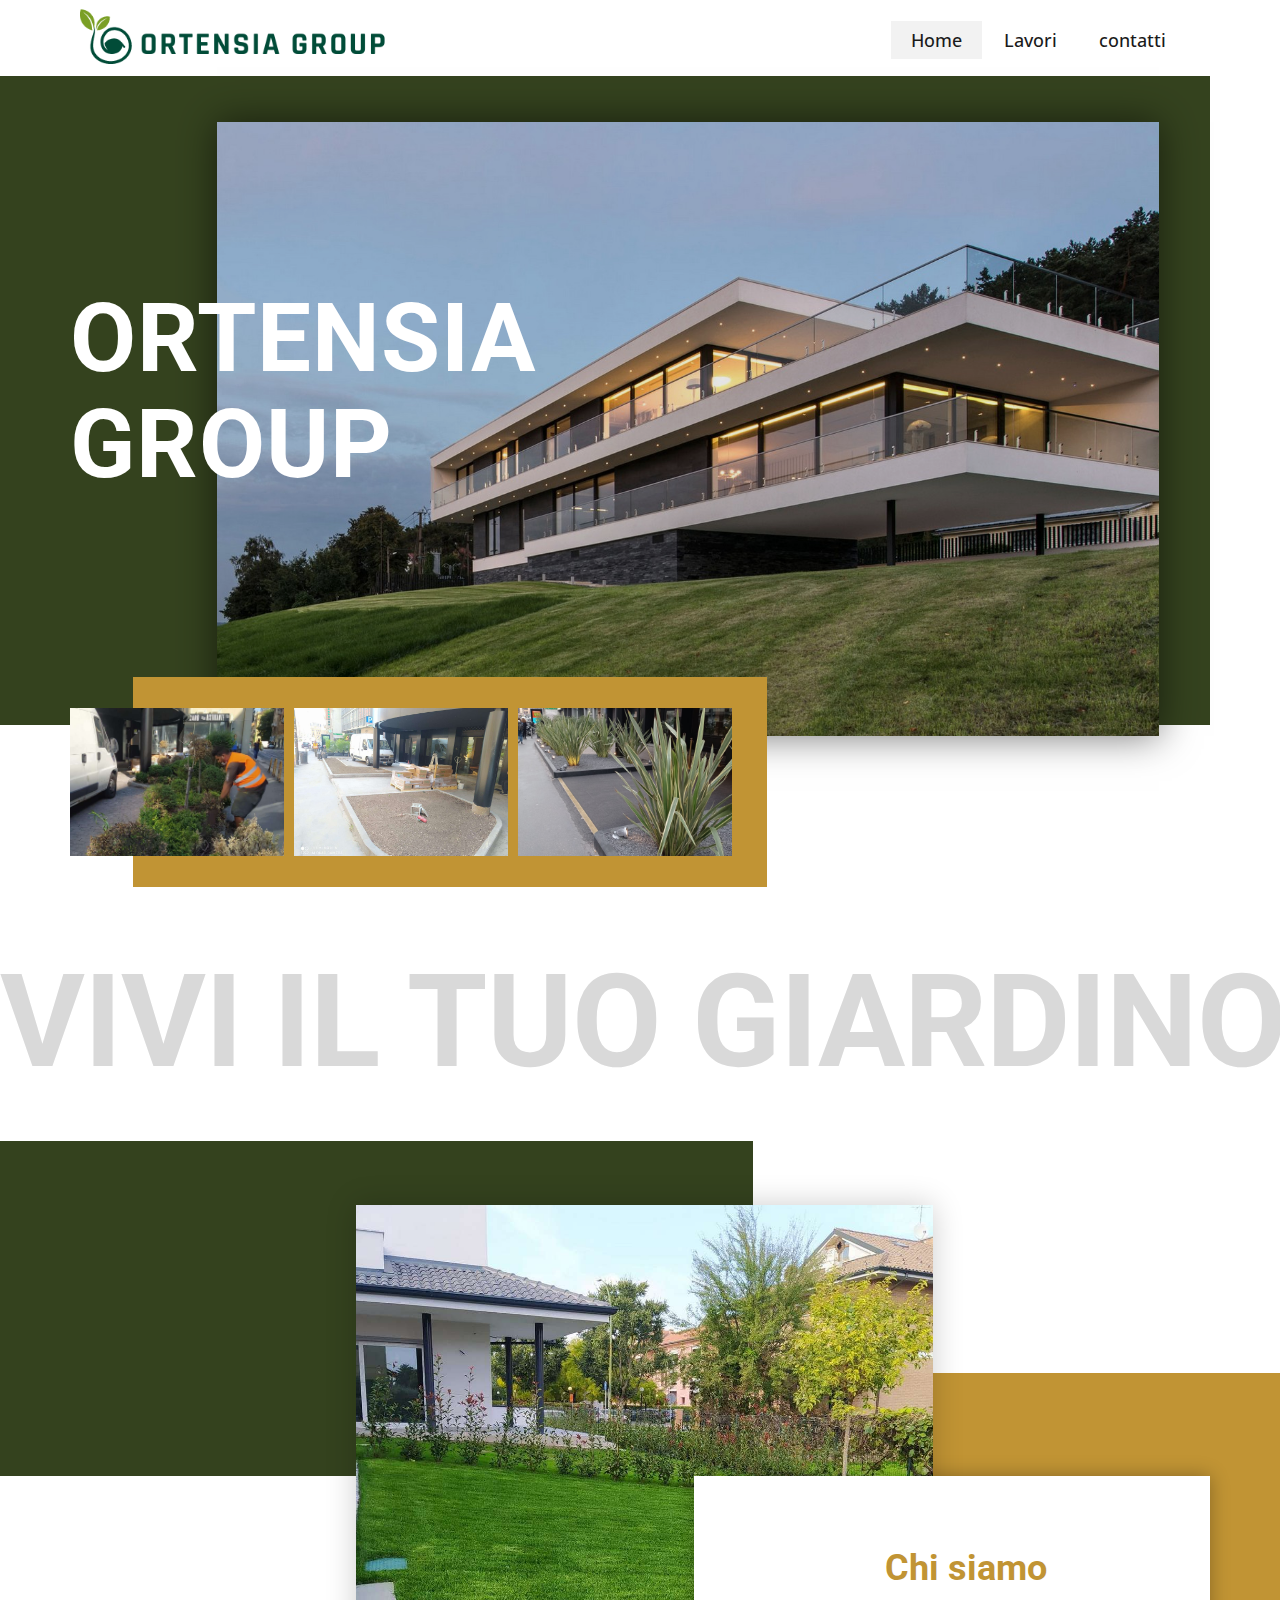
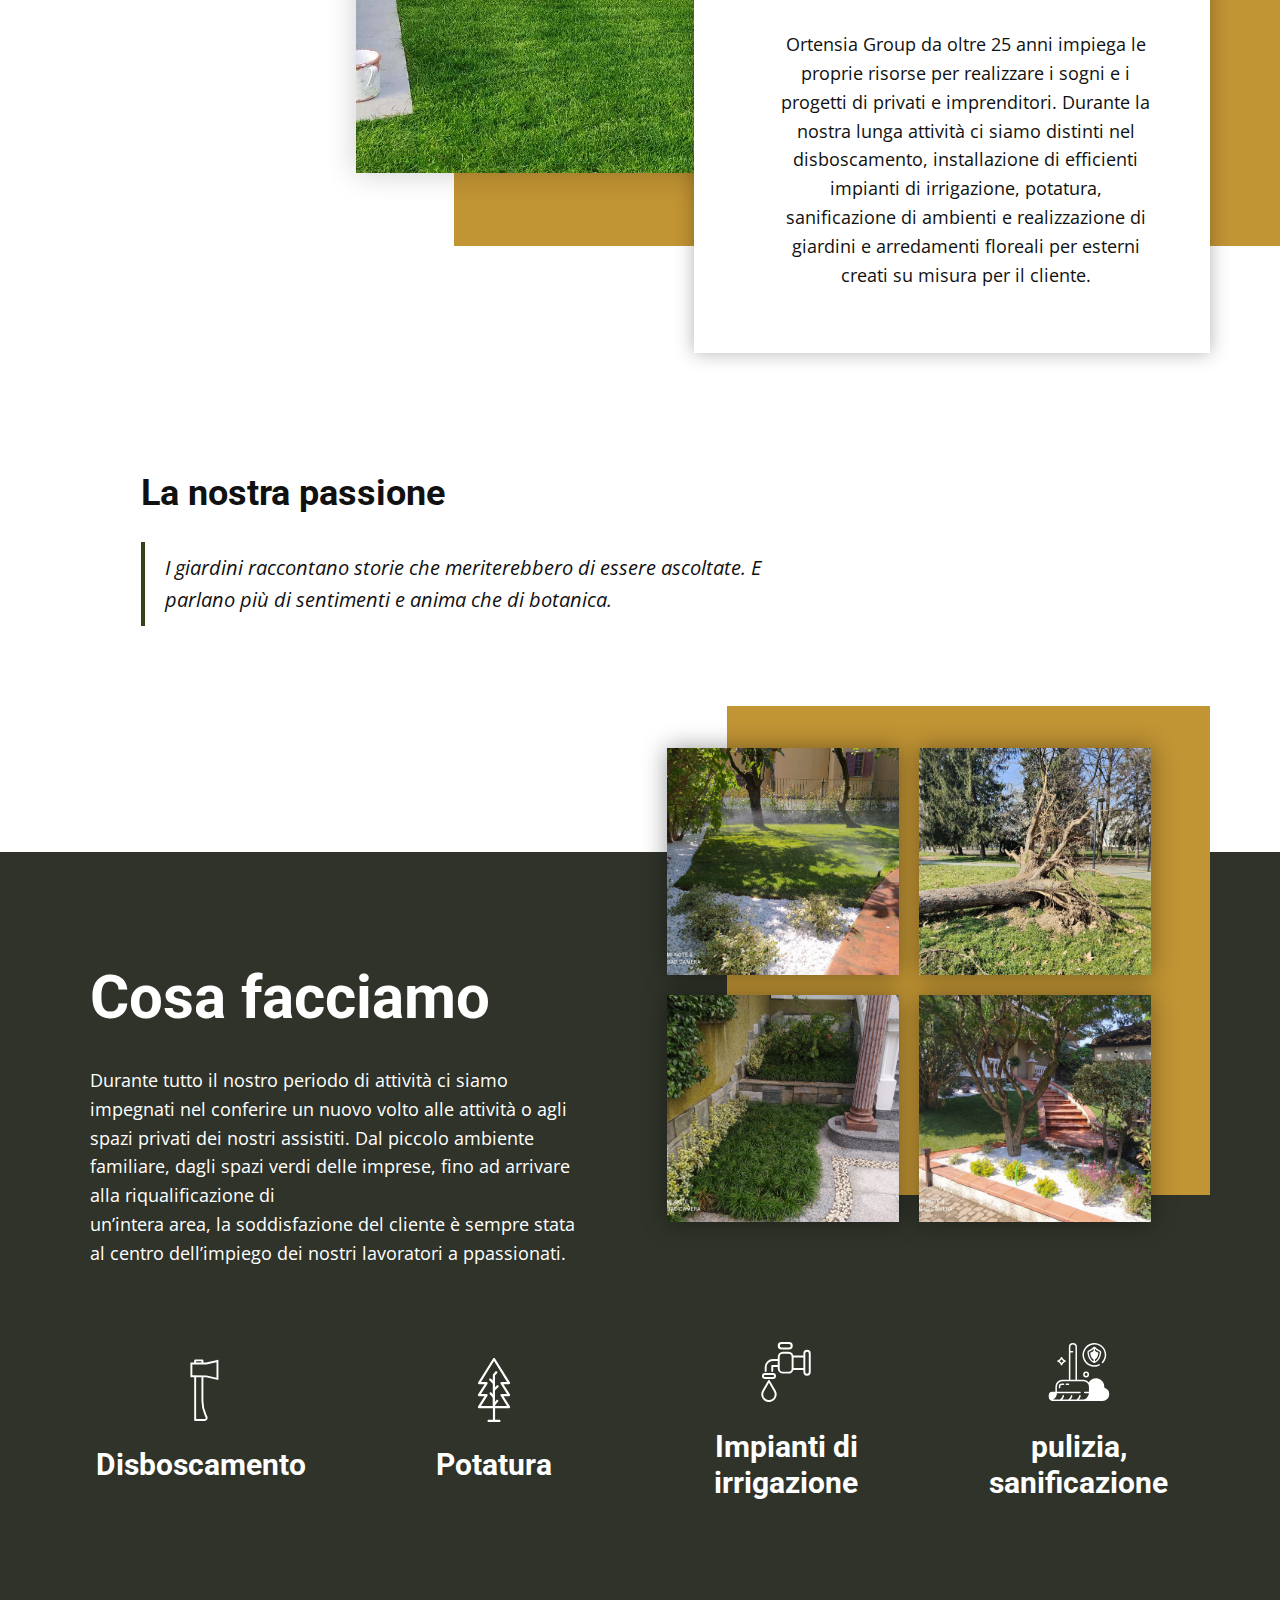
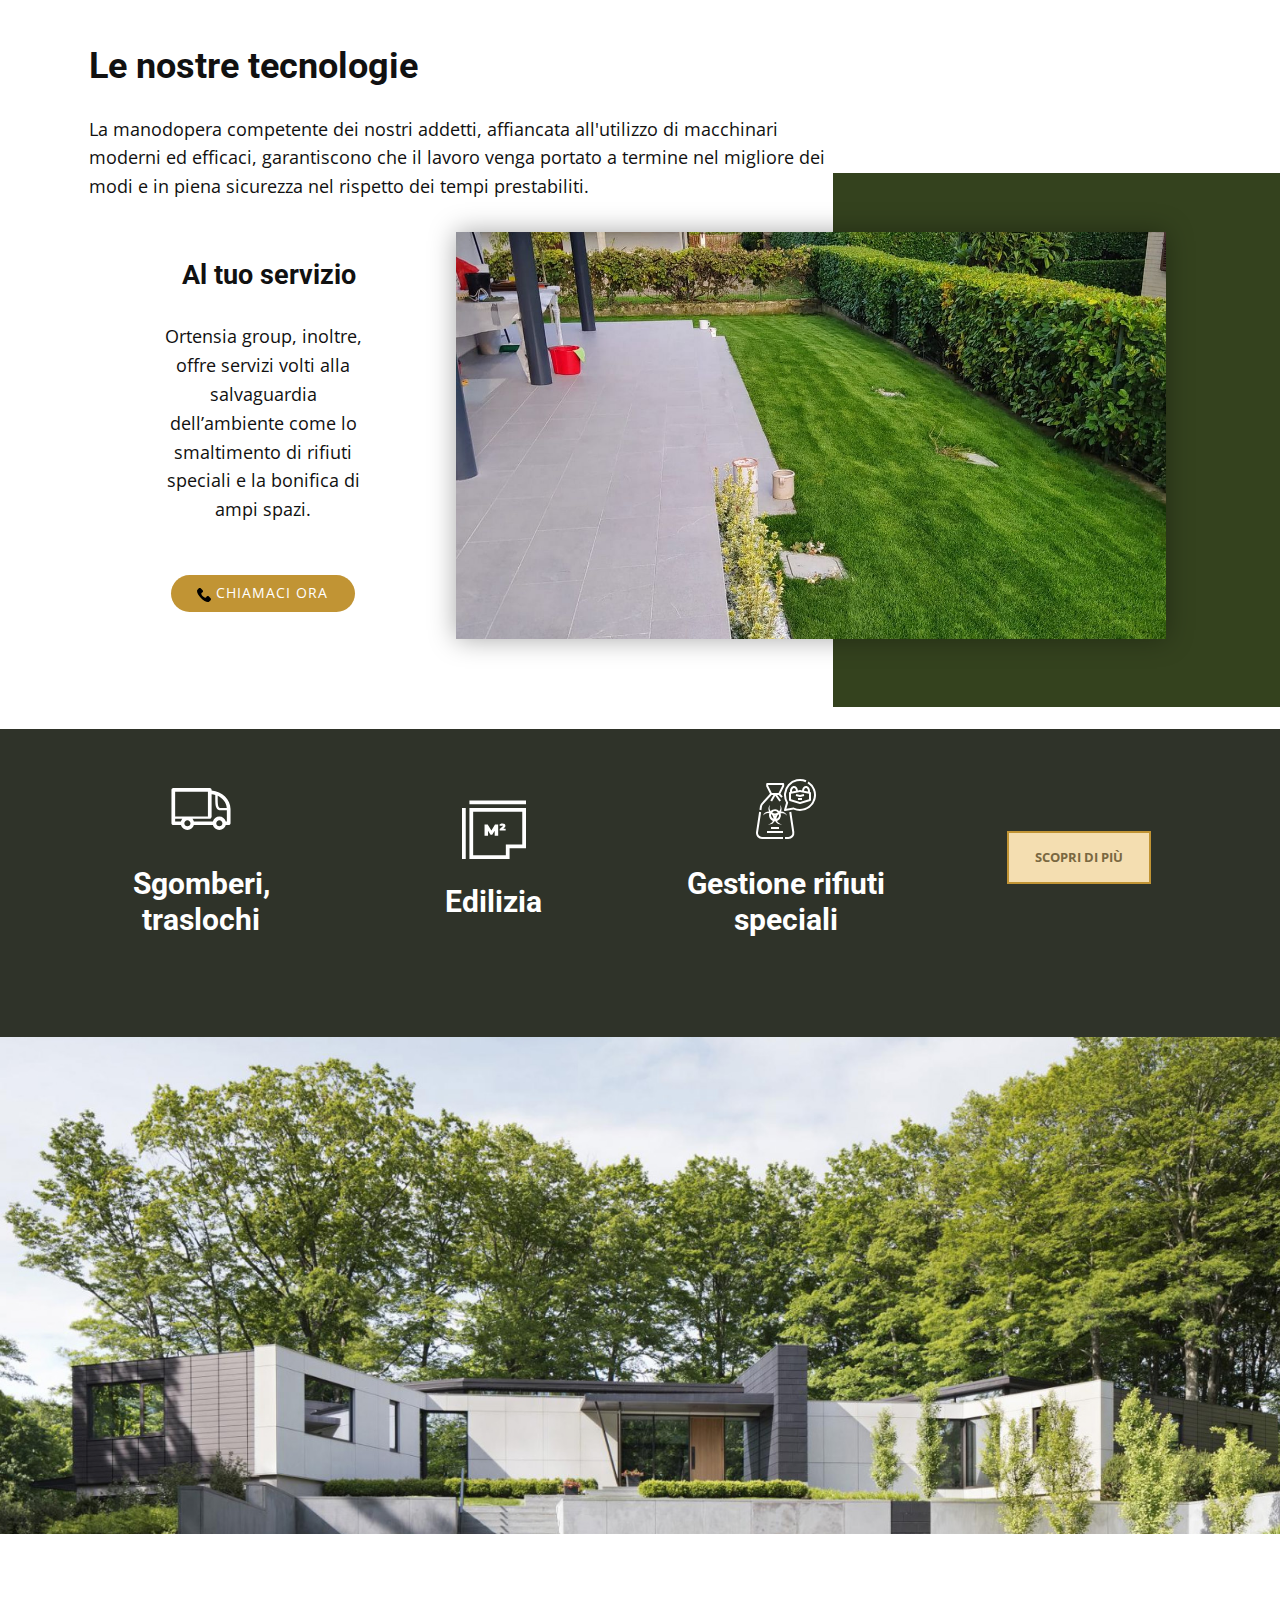
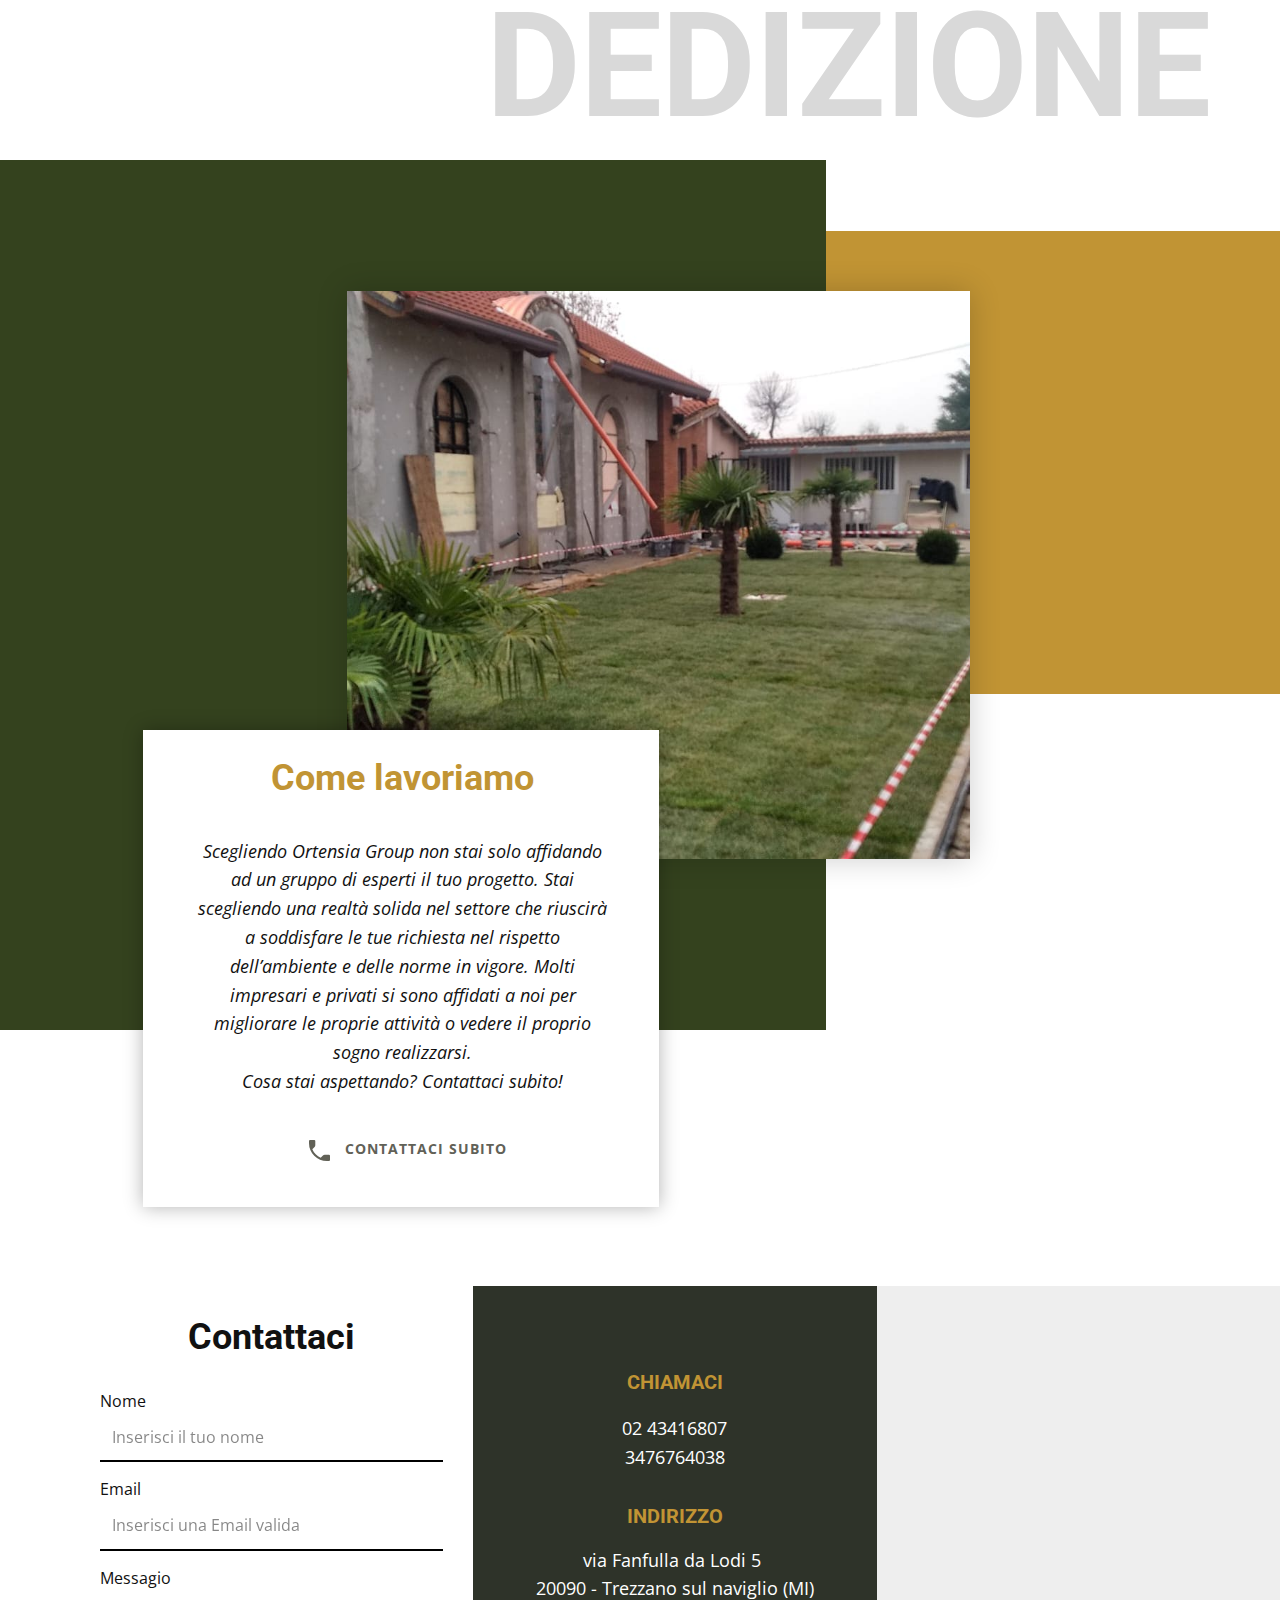
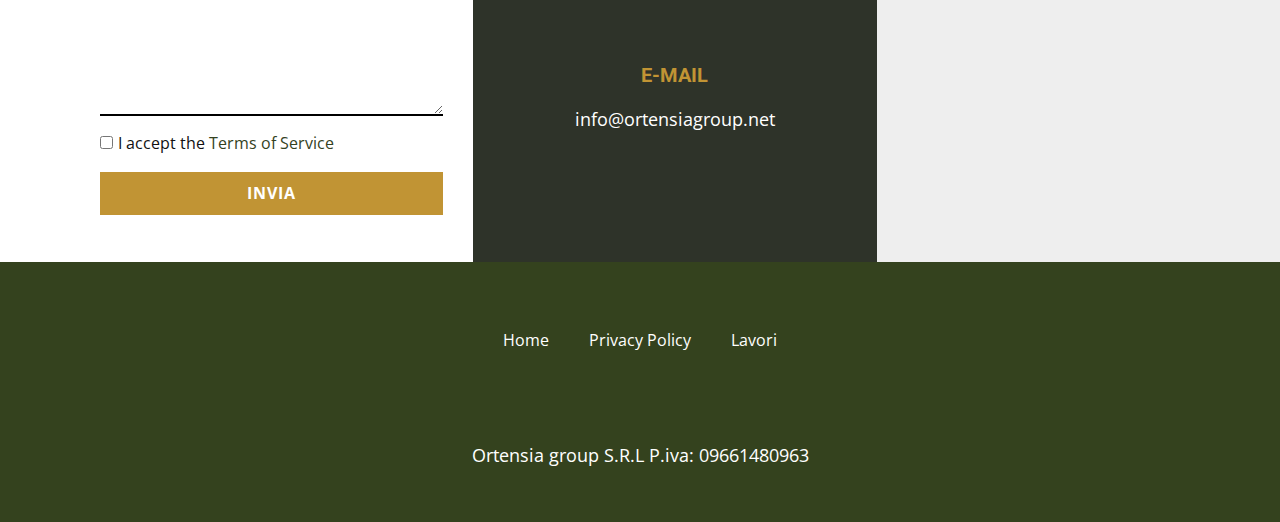
==== commit 8dd68bd5: "v2" ====
--- a/Home.html
+++ b/Home.html
@@ -415,16 +415,5 @@
         </nav>
         <p class="u-align-center u-text u-text-1">Ortensia group S.R.L P.iva: 09661480963</p>
       </div></footer>
-    <section class="u-backlink u-clearfix u-grey-80">
-      <a class="u-link" href="https://editor.com/html-templates" target="_blank">
-        <span>Free HTML Templates</span>
-      </a>
-      <p class="u-text">
-        <span>created with</span>
-      </p>
-      <a class="u-link" href="" target="_blank">
-        <span>Website Builder Software</span>
-      </a>. 
-    </section>
   </body>
 </html>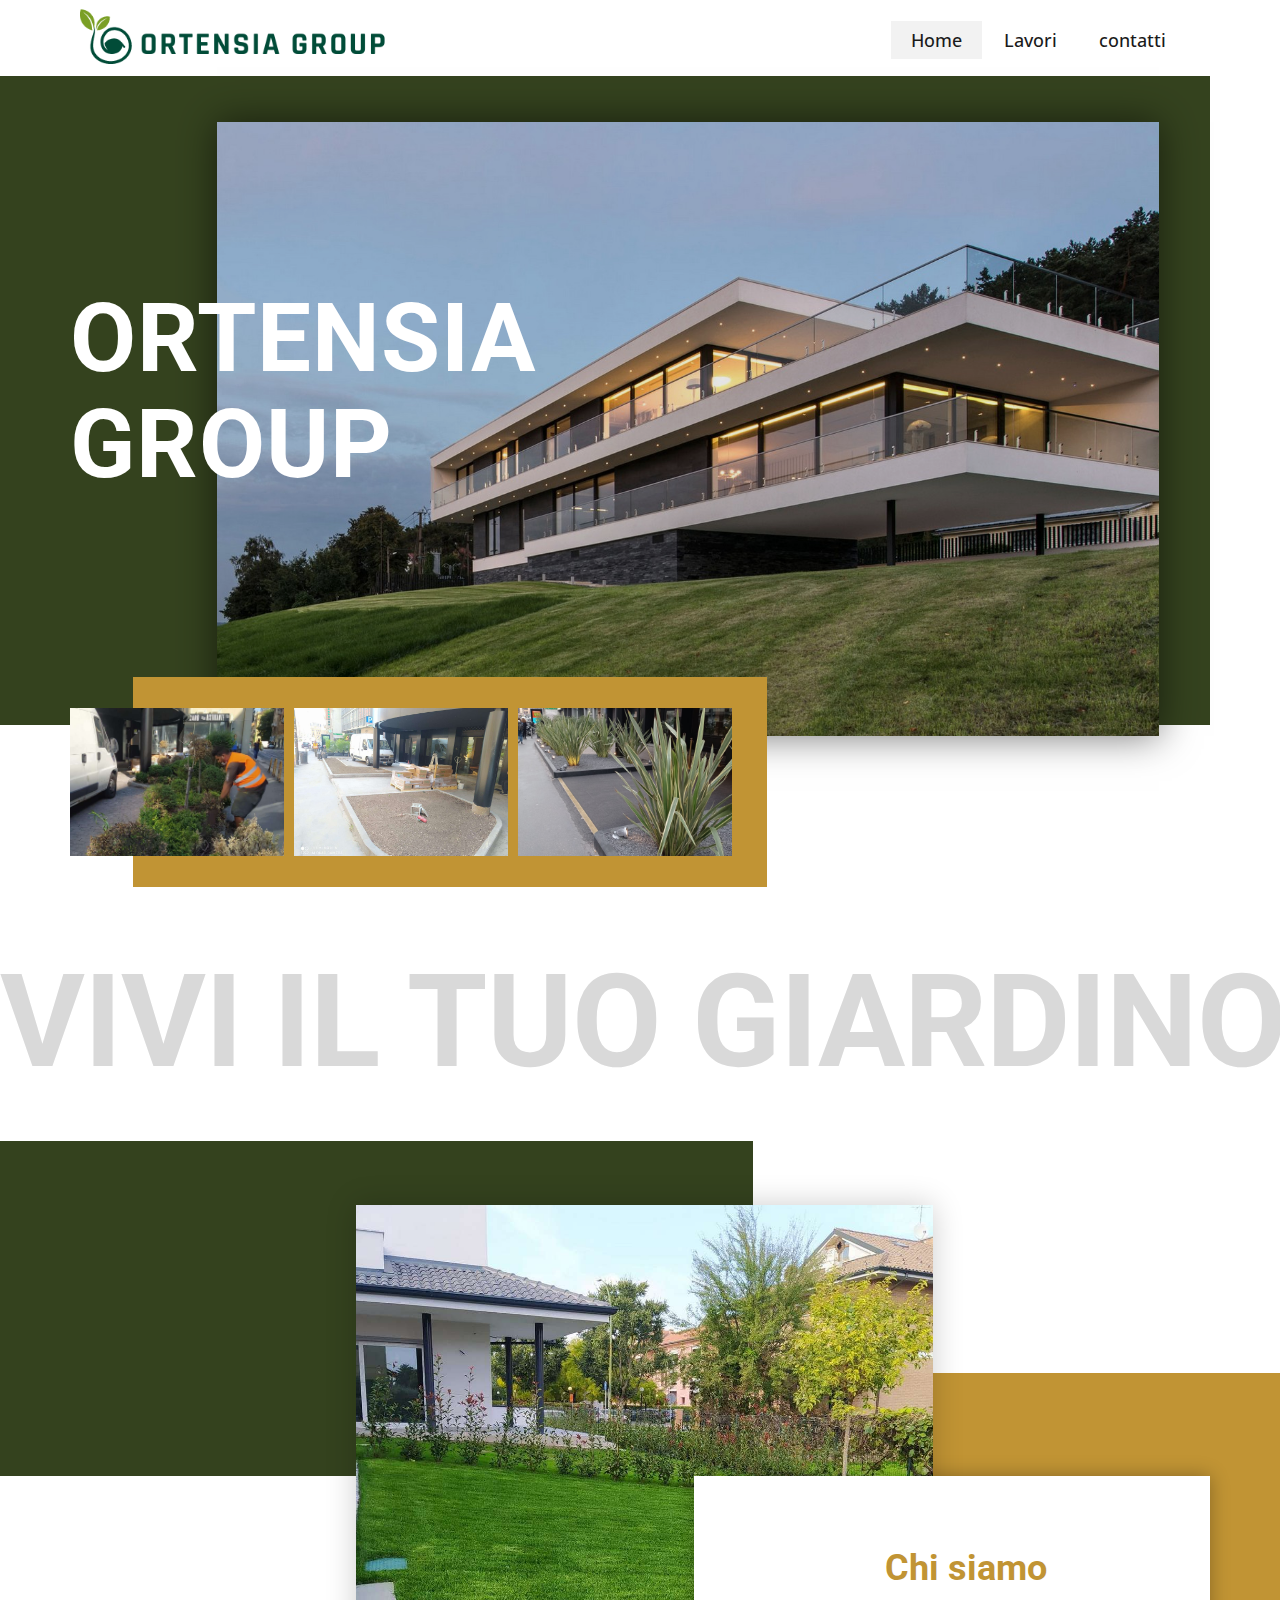
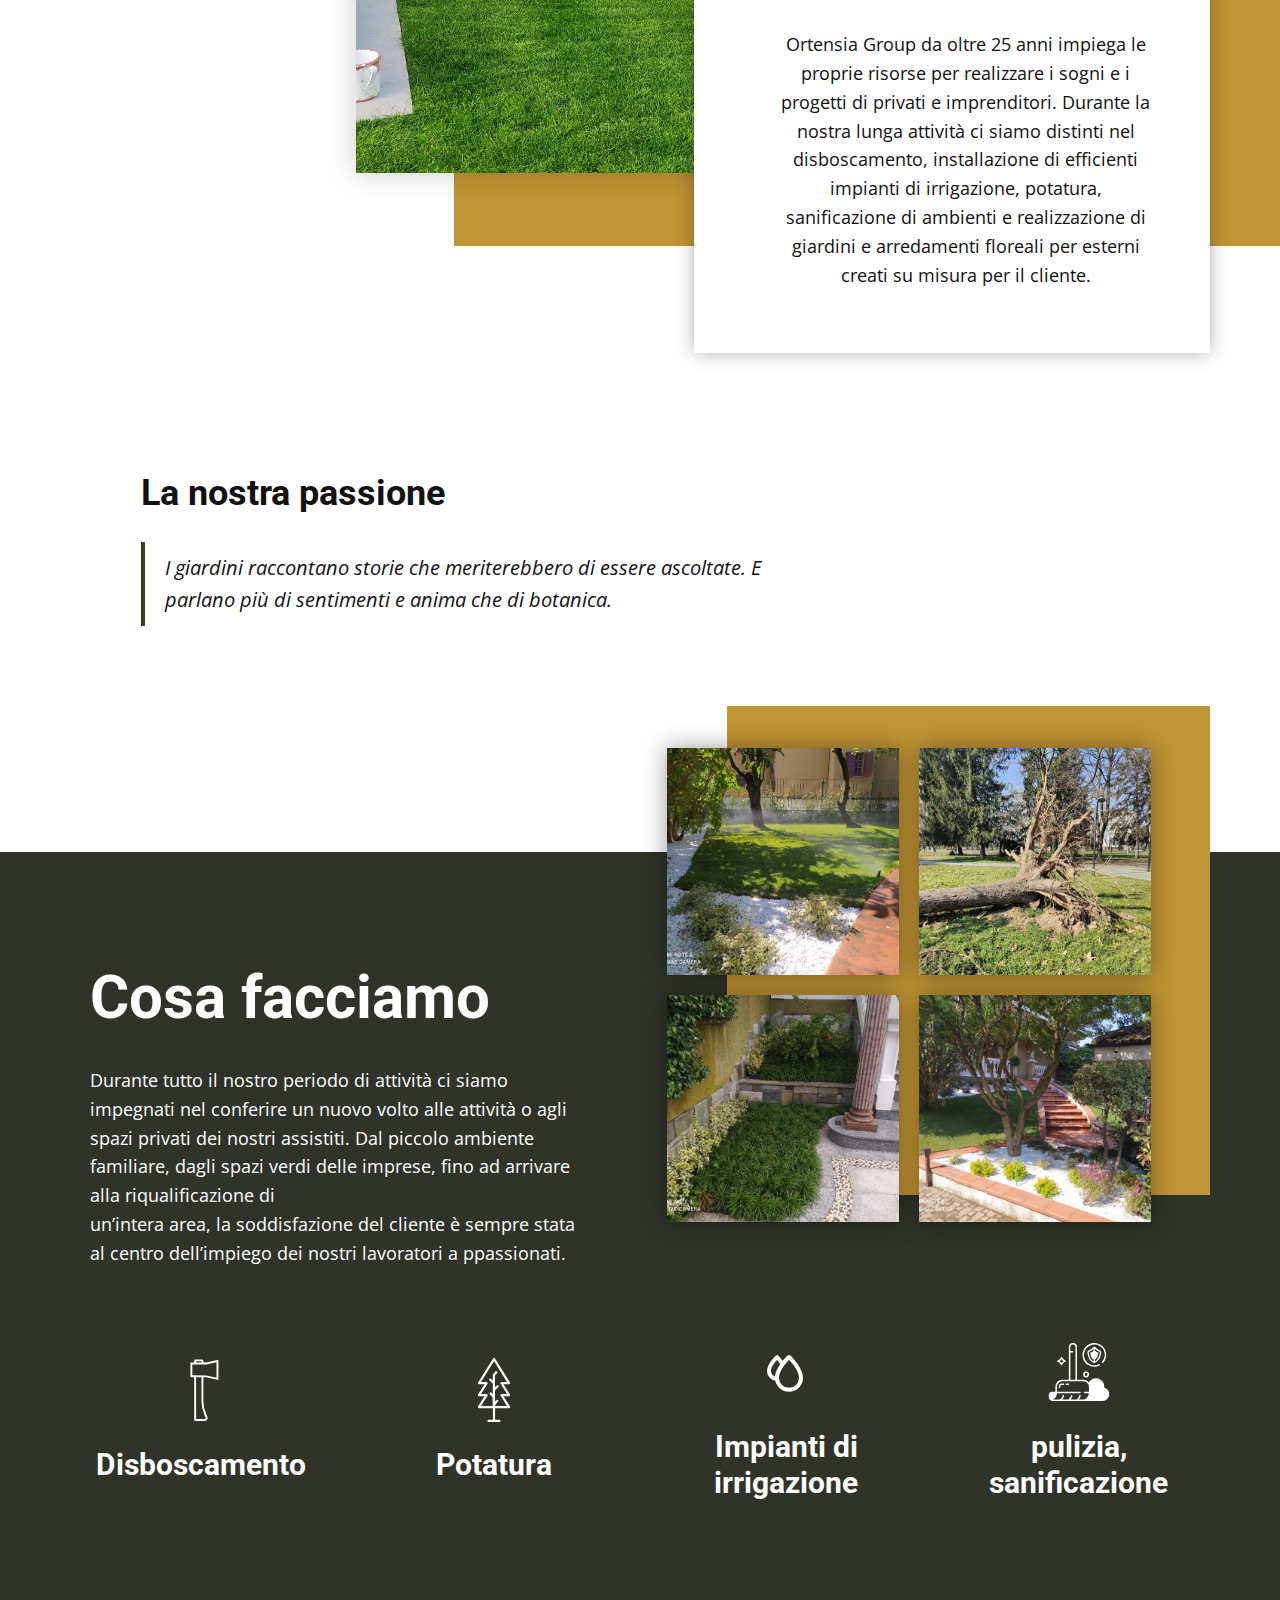
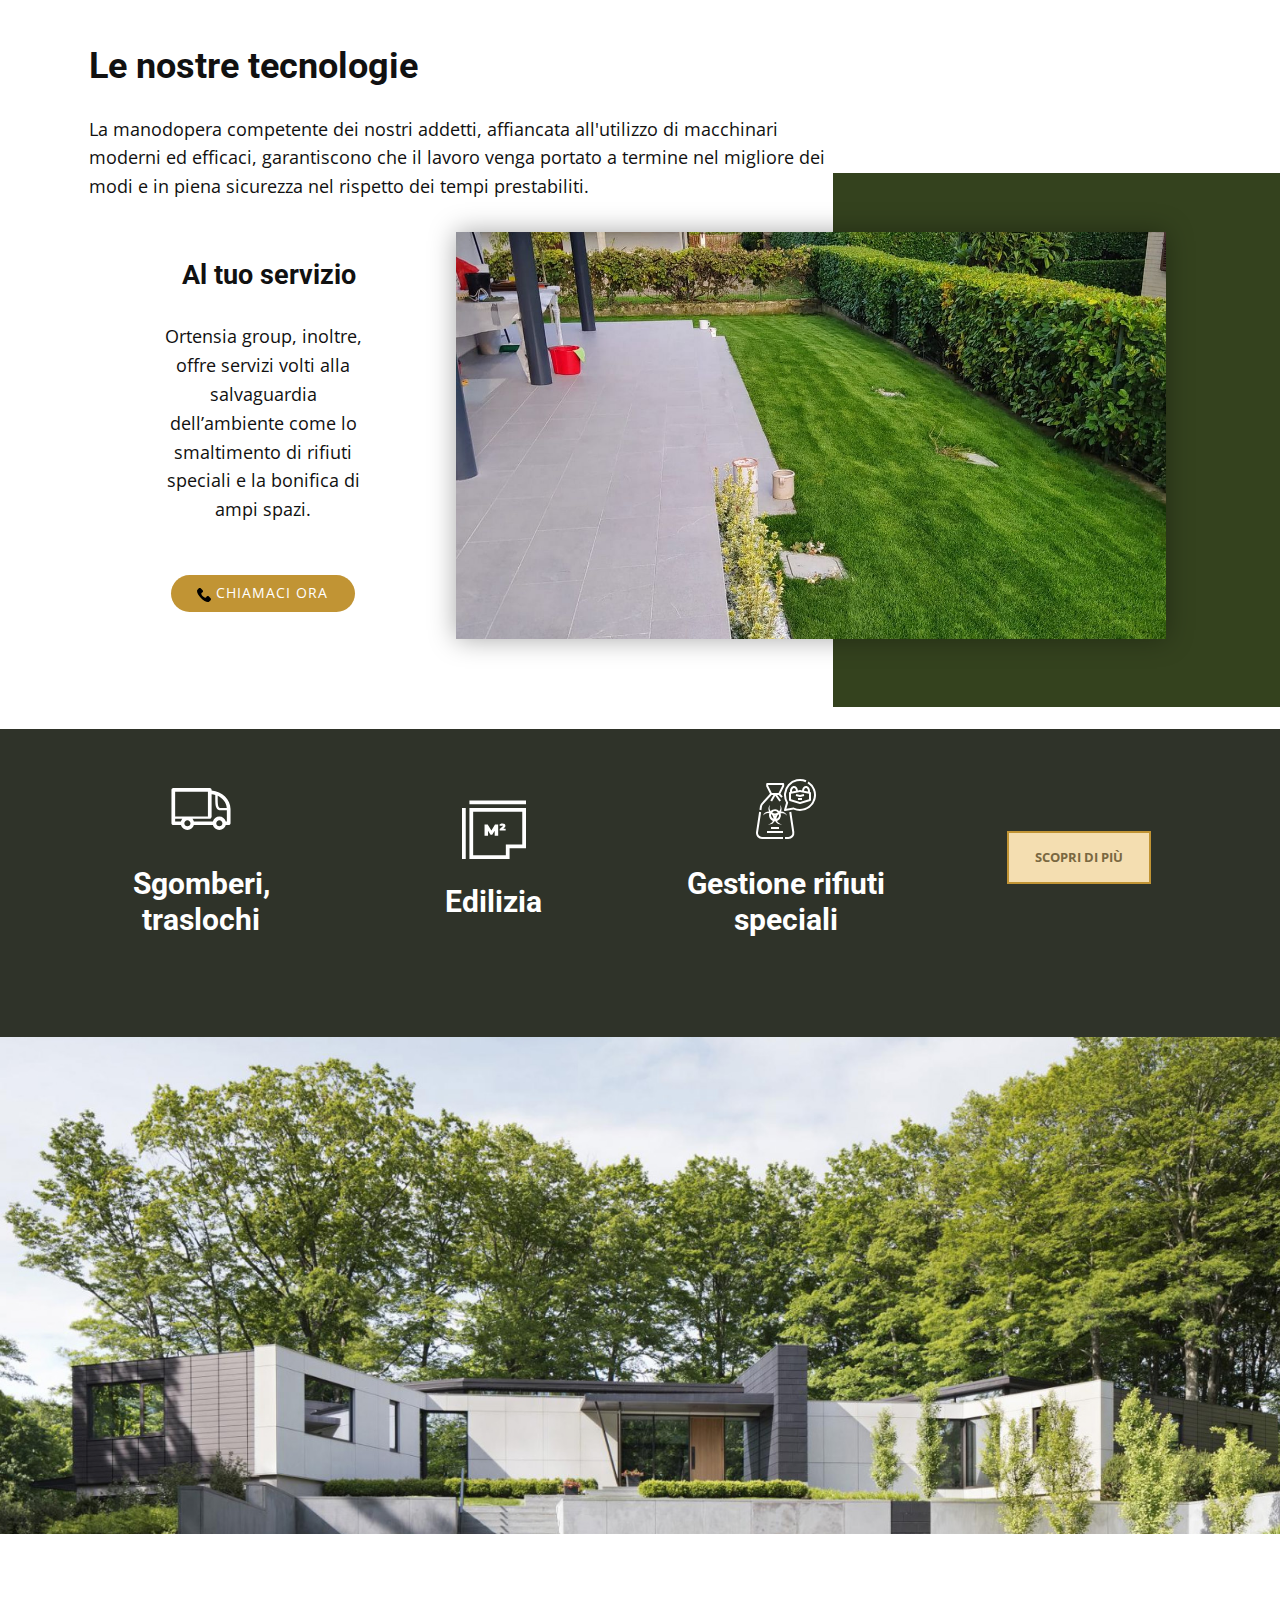
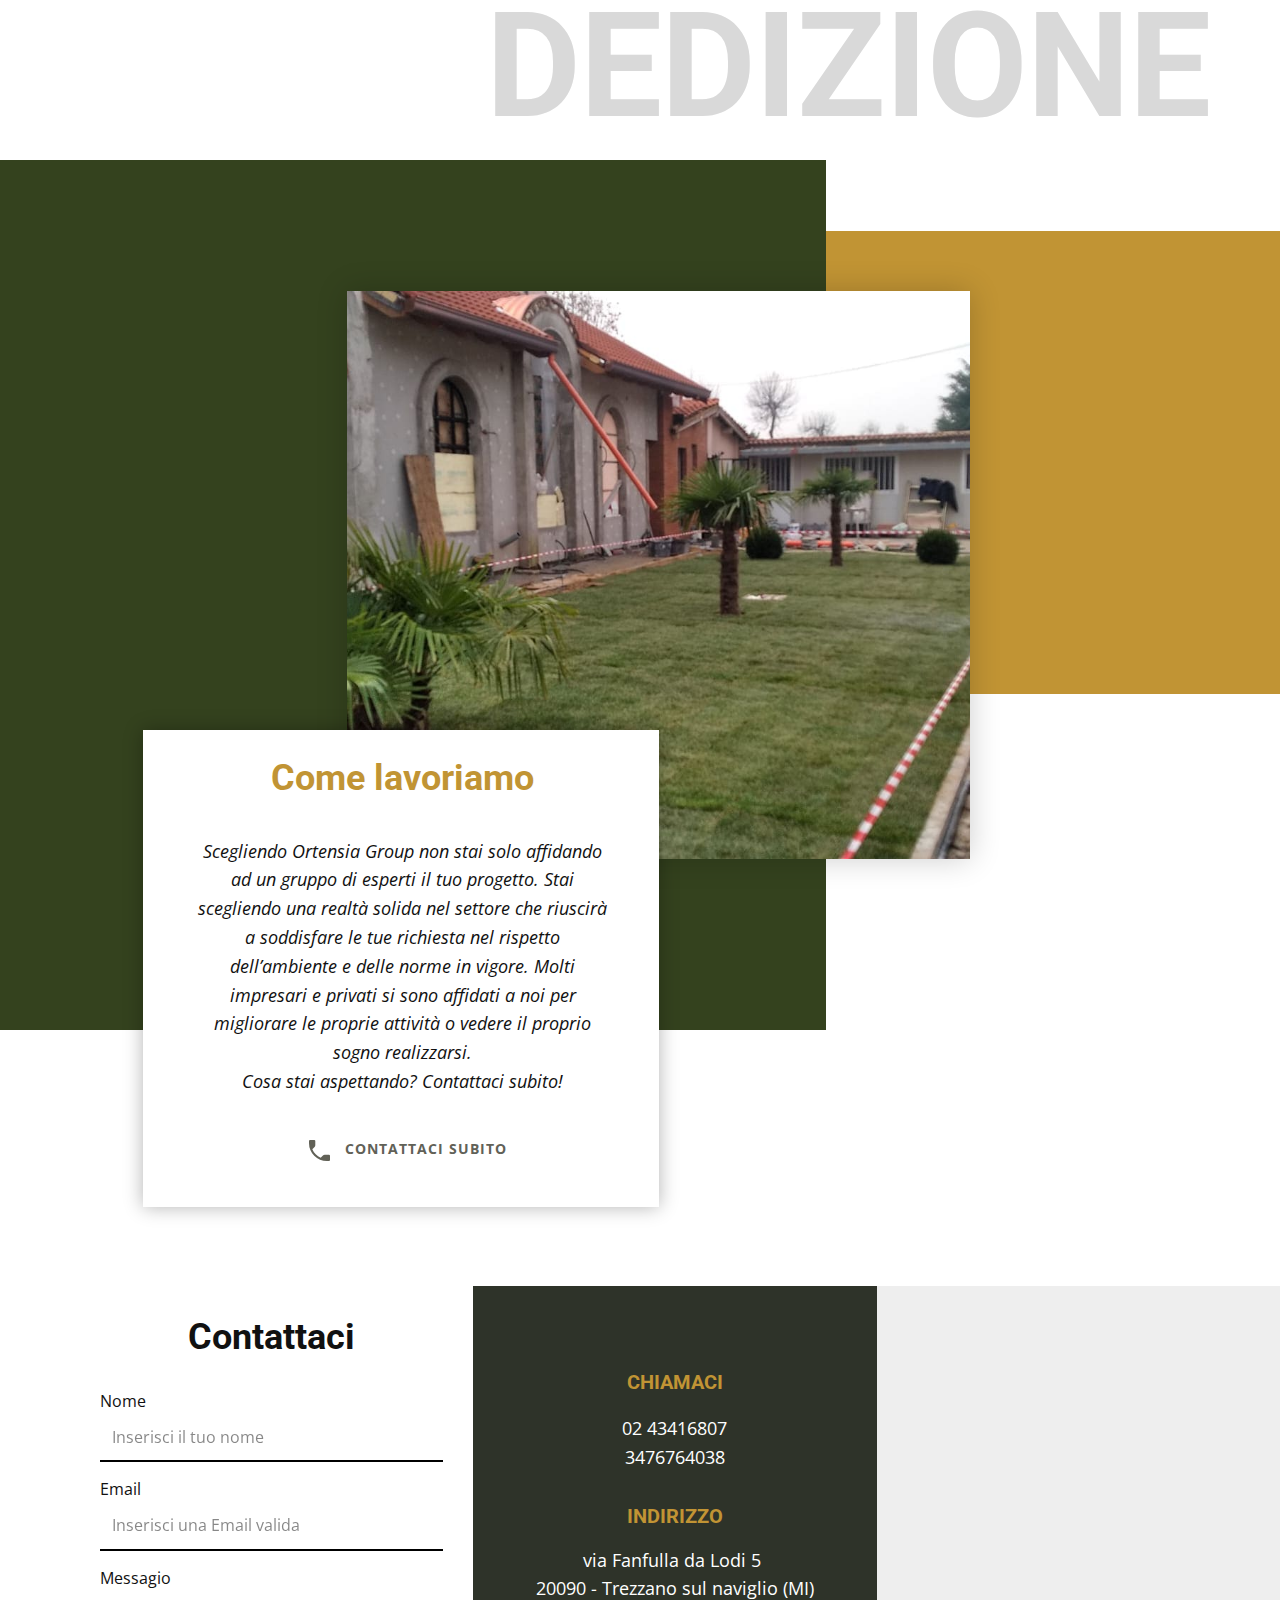
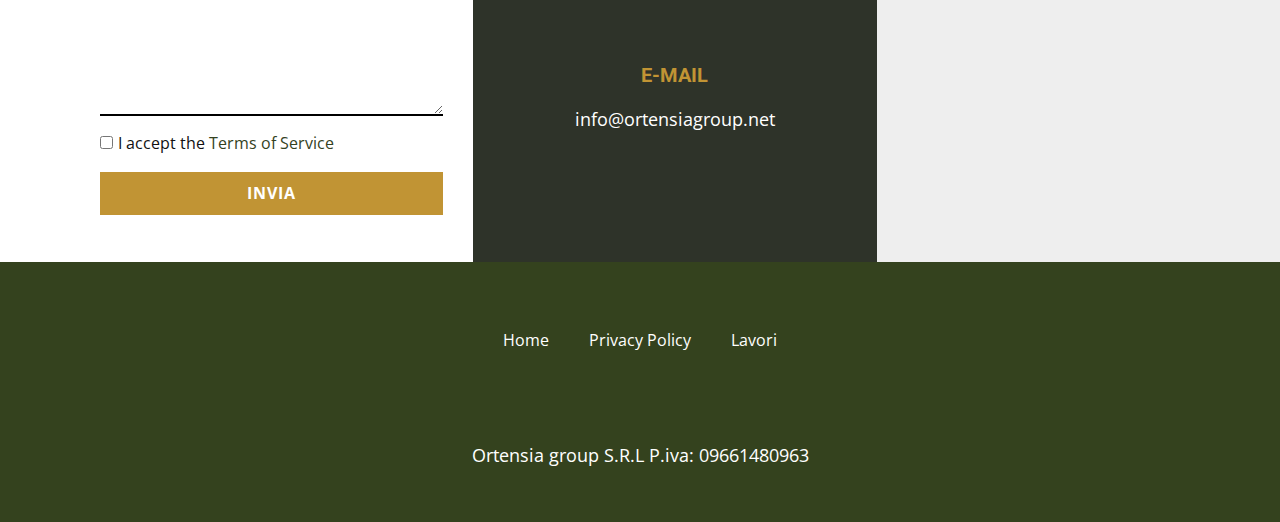
==== commit 620d20d7: "v5" ====
--- a/Home.html
+++ b/Home.html
@@ -33,7 +33,7 @@
     <meta property="og:title" content="Home">
     <meta property="og:description" content="">
     <meta property="og:type" content="website">
-  </head>
+  <script id="Cookiebot" src="https://consent.cookiebot.com/uc.js" data-cbid="8d18db80-3f1e-4689-9468-7afec1f8843a" data-blockingmode="auto" type="text/javascript"></script></head>
   <body class="u-body"><header class="u-clearfix u-header" id="sec-f9f5"><div class="u-align-left u-clearfix u-sheet u-sheet-1">
         <img class="u-image u-image-default u-image-1" src="images/Partecify1.png" alt="" data-image-width="424" data-image-height="87">
         <nav class="u-menu u-menu-dropdown u-offcanvas u-menu-1" data-responsive-from="MD">
@@ -191,7 +191,7 @@
                 </div>
               </div>
               <div class="u-align-center-lg u-align-center-md u-align-center-sm u-align-center-xl u-container-style u-layout-cell u-similar-fill u-size-15 u-size-30-md u-layout-cell-3">
-                <div class="u-container-layout u-valign-middle"><span class="u-icon u-icon-3"><svg class="u-svg-link" preserveAspectRatio="xMidYMin slice" viewBox="0 0 32 32" style="undefined"><use xmlns:xlink="http://www.w3.org/1999/xlink" xlink:href="#svg-8d62"></use></svg><svg class="u-svg-content" viewBox="0 0 32 32" id="svg-8d62"><path d="M4.2856,29.2708c.0263.0419.0547.0825.083.1211l.5508.6108c.0078.0073.0888.0776.0966.0845l.545.3794a3.7433,3.7433,0,0,0,.5107.2446l.1445.0527a.4691.4691,0,0,0,.0635.023c.0693.0229.1406.0444.2158.0649a3.7639,3.7639,0,0,0,.9746.127,3.9334,3.9334,0,0,0,.9952-.1289c.0683-.0191.14-.04.208-.0625l.0019-.001.0147-.0049-.001-.001c.0176-.0044.0342-.01.0478-.0146l.1407-.0528a3.7614,3.7614,0,0,0,.8457-.4609c.041-.0283.081-.0581.1074-.08.084-.0649.167-.1338.2471-.208l.43-.4687.0772-.1021c.0293-.04.0576-.0806.0752-.1094.0488-.0727.0947-.1469.14-.2231.002-.0044.0479-.0825.05-.0869A3.8357,3.8357,0,0,0,10.8,25.2224L7.8979,20.1946a.4863.4863,0,0,0-.8418,0L4.1518,25.2229a3.8281,3.8281,0,0,0-.5127,1.9136,3.9093,3.9093,0,0,0,.5078,1.9106Zm.708-3.5625,2.4834-4.3,2.4824,4.3a2.864,2.864,0,0,1,.3848,1.4292,2.9452,2.9452,0,0,1-.3848,1.4346c-.0332.0576-.0674.1133-.16.2481l.3926.2861-.456-.2012.3877.293-.5069-.15-.0937.1011-.1026.1c-.0595.0542-.1211.1059-.2636.2138a2.8074,2.8074,0,0,1-.6358.3467l-.1221.0449-.0175.0059-.1709.0522a2.8686,2.8686,0,0,1-1.459.0025L6.57,29.86l-.0244-.0068-.1191-.0459a2.9113,2.9113,0,0,1-.3613-.17l-.3418-.23-.52-.52-.4414.22.3457-.3525-.0683-.106-.4053.2681.33-.3951A2.8922,2.8922,0,0,1,4.61,27.1365,2.8563,2.8563,0,0,1,4.9936,25.7083Z"></path><path d="M5.8305,15.9988a.4851.4851,0,0,0,.4853-.4859V13.6223A3.1659,3.1659,0,0,1,9.4789,10.46h2.3965v2.0606H9.1235a.4847.4847,0,0,0-.4854.4853v2.5068a.4854.4854,0,1,0,.9707,0V13.4915h2.2666v.7207a2.589,2.589,0,0,0,2.5859,2.5859h2.74a2.58,2.58,0,0,0,2.4521-1.8052h5.0284v1.0435a1.84,1.84,0,0,0,3.68,0V6.6882a1.84,1.84,0,0,0-3.68,0V7.7317H19.6537a2.58,2.58,0,0,0-2.4521-1.8052h-2.74a2.5887,2.5887,0,0,0-2.5859,2.586v.976H9.4789a4.1386,4.1386,0,0,0-4.1338,4.1338v1.8906A.4852.4852,0,0,0,5.8305,15.9988ZM25.6528,6.6882a.8691.8691,0,0,1,1.7382,0v9.3482a.8691.8691,0,0,1-1.7382,0V6.6882Zm-.9707,7.3335H19.7875V8.7029h4.8946ZM12.8461,8.5125a1.617,1.617,0,0,1,1.6152-1.6148h2.74a1.617,1.617,0,0,1,1.6152,1.6148v5.7a1.6166,1.6166,0,0,1-1.6152,1.6147h-2.74a1.6166,1.6166,0,0,1-1.6152-1.6147v-5.7Z"></path><path d="M5.4223,19.4436H9.5317a1.4683,1.4683,0,0,0,0-2.9365H5.4223a1.4683,1.4683,0,0,0,0,2.9365Zm0-1.9653H9.5317a.4971.4971,0,0,1,0,.9941H5.4223a.4971.4971,0,1,1,0-.9941Z"></path><path d="M13.7455,4.762h3.7578a1.8706,1.8706,0,0,0,0-3.7412H13.7455a1.8706,1.8706,0,0,0,0,3.7412Zm0-2.77h3.7578a.9.9,0,0,1,0,1.7993H13.7455a.9.9,0,0,1,0-1.7993Z"></path></svg></span>
+                <div class="u-container-layout u-valign-middle"><span class="u-icon u-icon-3"><svg class="u-svg-link" preserveAspectRatio="xMidYMin slice" viewBox="0 0 64 64" style="undefined"><use xmlns:xlink="http://www.w3.org/1999/xlink" xlink:href="#svg-19b9"></use></svg><svg class="u-svg-content" viewBox="0 0 64 64" id="svg-19b9"><path d="M35,51.87a14,14,0,0,1-14-14C21,27.5,33.12,16,33.63,15.54a2,2,0,0,1,2.74,0C36.88,16,49,27.5,49,37.87A14,14,0,0,1,35,51.87Zm0-32c-3,3.17-10,11.23-10,18a10,10,0,0,0,20,0C45,31.07,38,23,35,19.84Z"></path><path d="M23,41A10,10,0,0,1,13,31c0-7.2,8.28-15,8.63-15.37a2,2,0,0,1,2.74,0,39.24,39.24,0,0,1,6,7.42,2,2,0,0,1-3.42,2.07A33.74,33.74,0,0,0,23,19.95c-2.42,2.63-6,7.33-6,11.05a6,6,0,0,0,6,6,2,2,0,0,1,0,4Z"></path></svg></span>
                   <h3 class="u-align-center-xs u-text u-text-3">Impianti di irrigazione</h3>
                 </div>
               </div>
@@ -248,7 +248,7 @@
                       <span style="font-weight: 400;">Ortensia</span>
                       <span style="font-weight: 400;">group, inoltre, offre servizi volti alla salvaguardia dell’ambiente come lo smaltimento di rifiuti speciali e la bonifica di ampi spazi.</span></b>
                   </p>
-                  <a href="" class="u-active-none u-border-2 u-border-palette-1-base u-btn u-btn-rectangle u-button-style u-hover-none u-none u-btn-1"><span class="u-icon u-icon-2"><svg class="u-svg-content" viewBox="0 0 20 20" style="width: 1em; height: 1em;"><path d="M20 18.35V19a1 1 0 0 1-1 1h-2A17 17 0 0 1 0 3V1a1 1 0 0 1 1-1h4a1 1 0 0 1 1 1v4c0 .56-.31 1.31-.7 1.7L3.16 8.84c1.52 3.6 4.4 6.48 8 8l2.12-2.12c.4-.4 1.15-.71 1.7-.71H19a1 1 0 0 1 .99 1v3.35z"></path></svg><img></span>&nbsp;Chiama ora
+                  <a href="tel:0243416807" class="u-active-none u-border-2 u-border-palette-1-base u-btn u-btn-rectangle u-button-style u-hover-none u-none u-btn-1"><span class="u-icon u-icon-2"><svg class="u-svg-content" viewBox="0 0 20 20" style="width: 1em; height: 1em;"><path d="M20 18.35V19a1 1 0 0 1-1 1h-2A17 17 0 0 1 0 3V1a1 1 0 0 1 1-1h4a1 1 0 0 1 1 1v4c0 .56-.31 1.31-.7 1.7L3.16 8.84c1.52 3.6 4.4 6.48 8 8l2.12-2.12c.4-.4 1.15-.71 1.7-.71H19a1 1 0 0 1 .99 1v3.35z"></path></svg><img></span>&nbsp;Chiama ora
                   </a>
                 </div>
               </div>
@@ -283,7 +283,7 @@
               </div>
               <div class="u-align-left u-container-style u-layout-cell u-right-cell u-similar-fill u-size-15 u-size-30-md u-layout-cell-4">
                 <div class="u-container-layout">
-                  <a href="#" class="u-align-center u-border-2 u-border-palette-3-dark-1 u-btn u-button-style u-hover-palette-3-light-1 u-palette-3-light-2 u-text-palette-3-dark-2 u-btn-1">scopri di più</a>
+                  <a href="Lavori.html" data-page-id="83066803" class="u-align-center u-border-2 u-border-palette-3-dark-1 u-btn u-button-style u-hover-palette-3-light-1 u-palette-3-light-2 u-text-palette-3-dark-2 u-btn-1">scopri di più</a>
                 </div>
               </div>
             </div>
@@ -312,7 +312,7 @@
               <span style="font-weight: 400;">Ortensia Group non stai solo affidando ad un gruppo di esperti il tuo progetto. Stai scegliendo una realtà solida nel settore che riuscirà a soddisfare le tue richiesta nel rispetto dell’ambiente e delle norme in vigore. Molti impresari e privati si sono affidati a noi per migliorare le proprie attività o vedere il proprio sogno realizzarsi. <br>Cosa stai aspettando? Contattaci subito!
               </span></b>
           </p>
-          <a href="tel:0243426807" class="u-btn u-button-style u-none u-text-hover-palette-1-base u-text-palette-2-base u-btn-1"><span class="u-icon u-spacing-10 u-white u-icon-1"><svg class="u-svg-content" viewBox="0 0 20 20" style="width: 1em; height: 1em;"><path d="M20 18.35V19a1 1 0 0 1-1 1h-2A17 17 0 0 1 0 3V1a1 1 0 0 1 1-1h4a1 1 0 0 1 1 1v4c0 .56-.31 1.31-.7 1.7L3.16 8.84c1.52 3.6 4.4 6.48 8 8l2.12-2.12c.4-.4 1.15-.71 1.7-.71H19a1 1 0 0 1 .99 1v3.35z"></path></svg><img></span>&nbsp;Contattaci subito
+          <a href="tel:0243416807" class="u-btn u-button-style u-none u-text-hover-palette-1-base u-text-palette-2-base u-btn-1"><span class="u-icon u-spacing-10 u-white u-icon-1"><svg class="u-svg-content" viewBox="0 0 20 20" style="width: 1em; height: 1em;"><path d="M20 18.35V19a1 1 0 0 1-1 1h-2A17 17 0 0 1 0 3V1a1 1 0 0 1 1-1h4a1 1 0 0 1 1 1v4c0 .56-.31 1.31-.7 1.7L3.16 8.84c1.52 3.6 4.4 6.48 8 8l2.12-2.12c.4-.4 1.15-.71 1.7-.71H19a1 1 0 0 1 .99 1v3.35z"></path></svg><img></span>&nbsp;Contattaci subito
           </a>
         </div>
       </div>
--- a/editor.css
+++ b/editor.css
@@ -35183,13 +35183,15 @@
   }
 
   .u-header .u-image-1 {
-    margin-top: 6px;
-    margin-left: -50px;
+    width: 257px;
+    height: 42px;
+    margin-top: 12px;
+    margin-left: 16px;
   }
 
   .u-header .u-menu-1 {
     width: auto;
-    margin: -38px -52px 6px auto;
+    margin: -40px 0 15px auto;
   }
 }
 .u-footer .u-sheet-1 {
